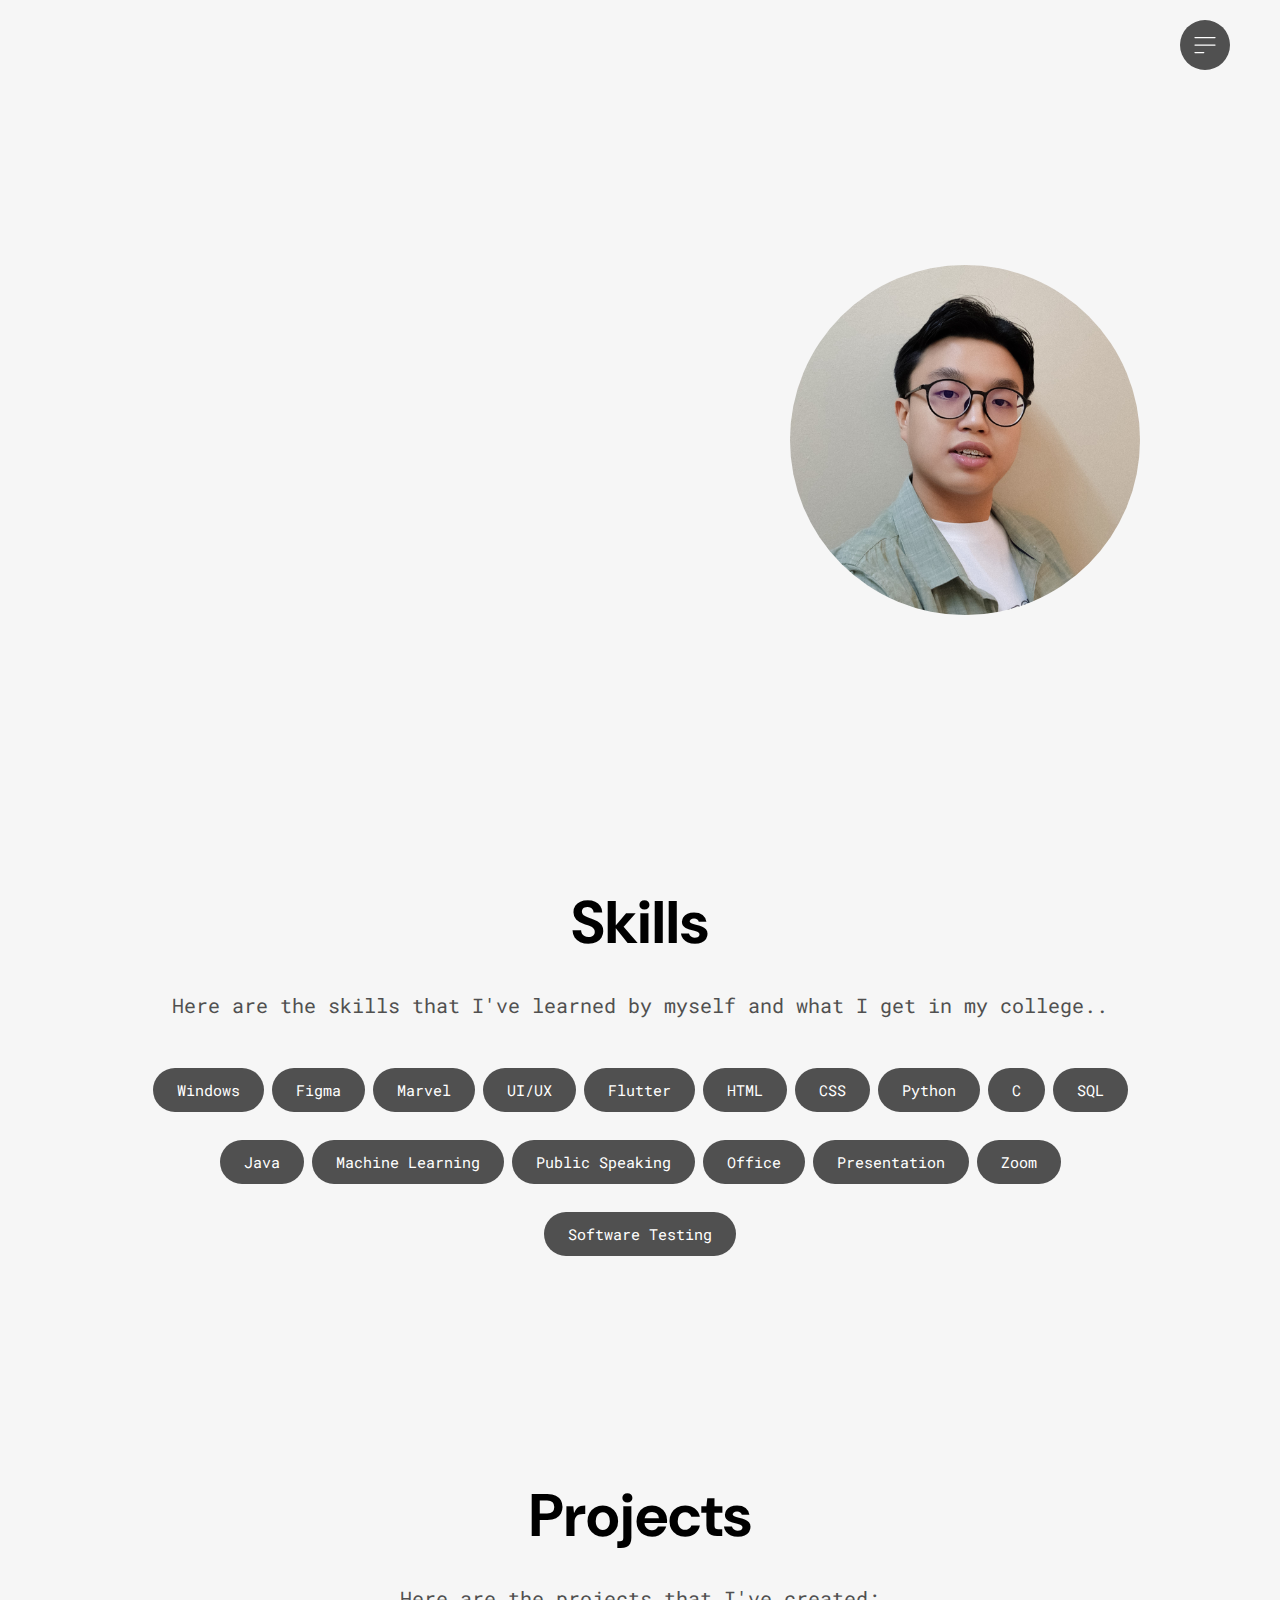
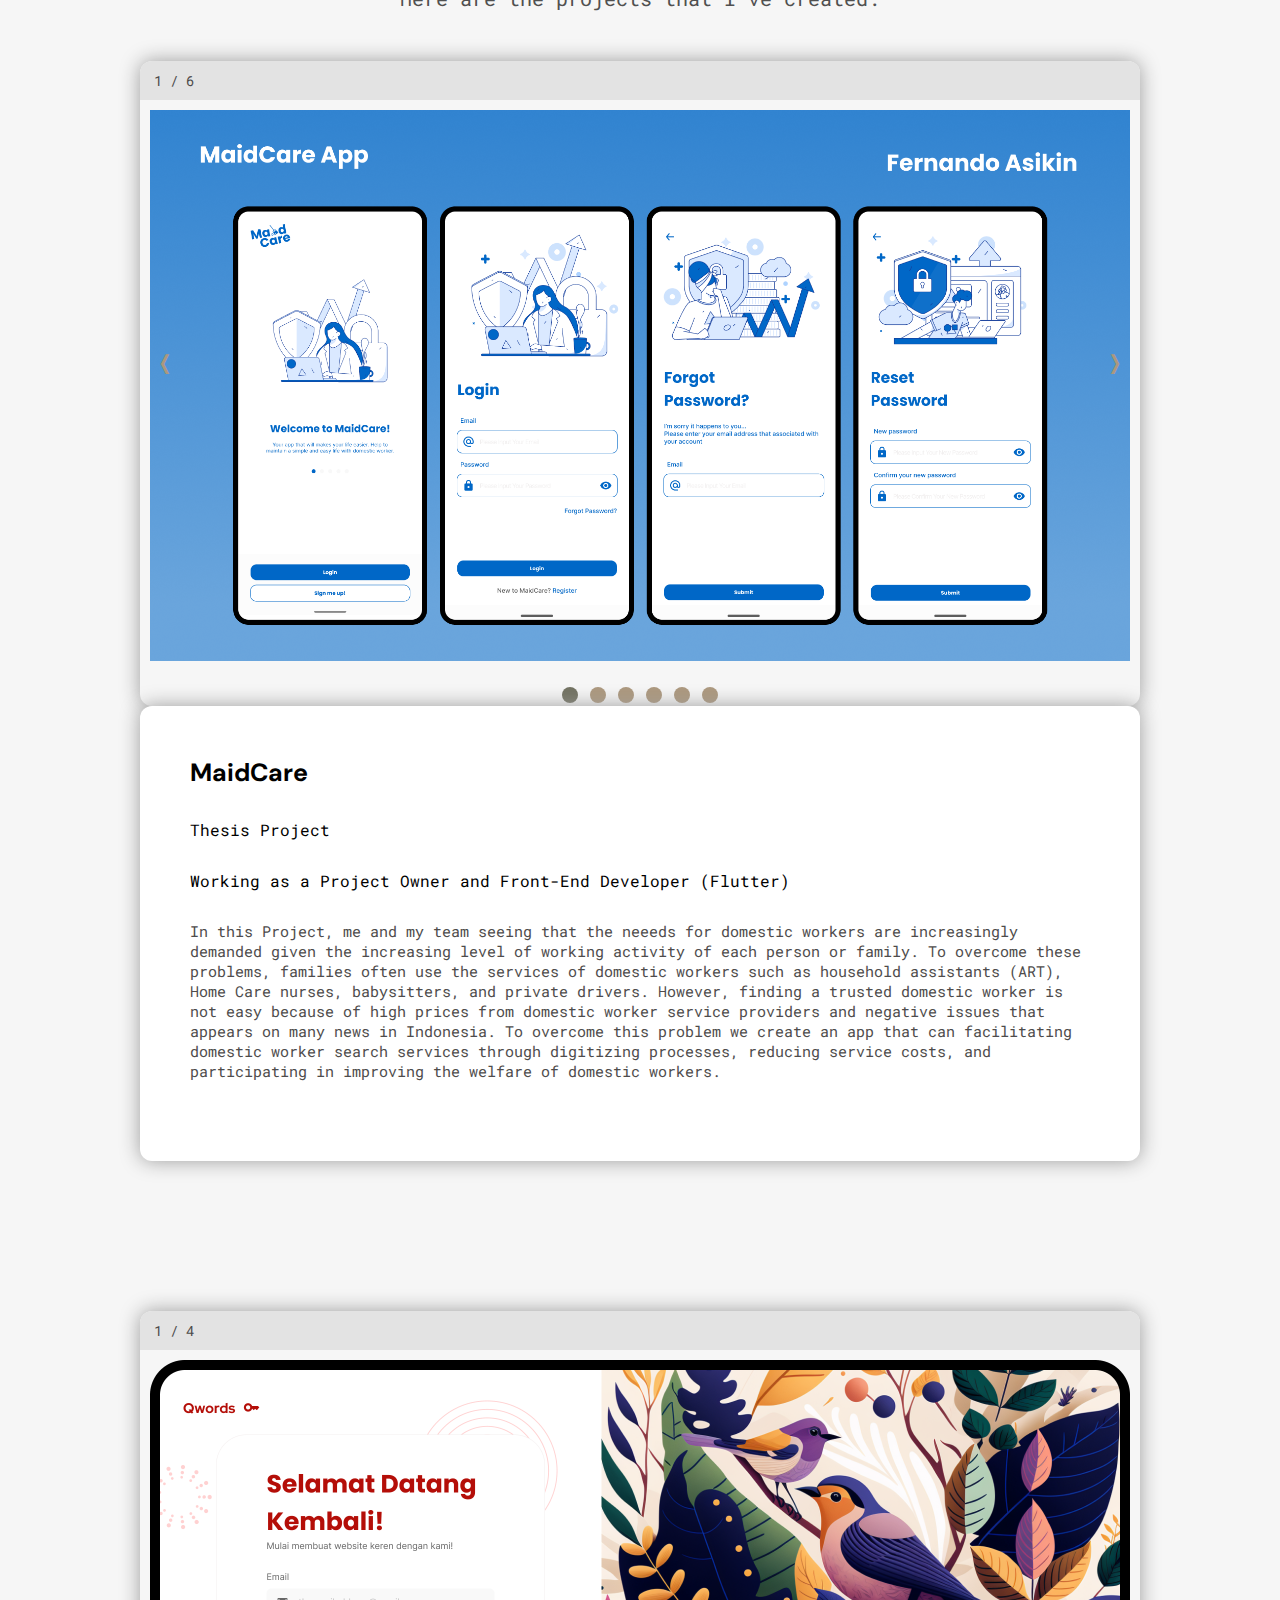
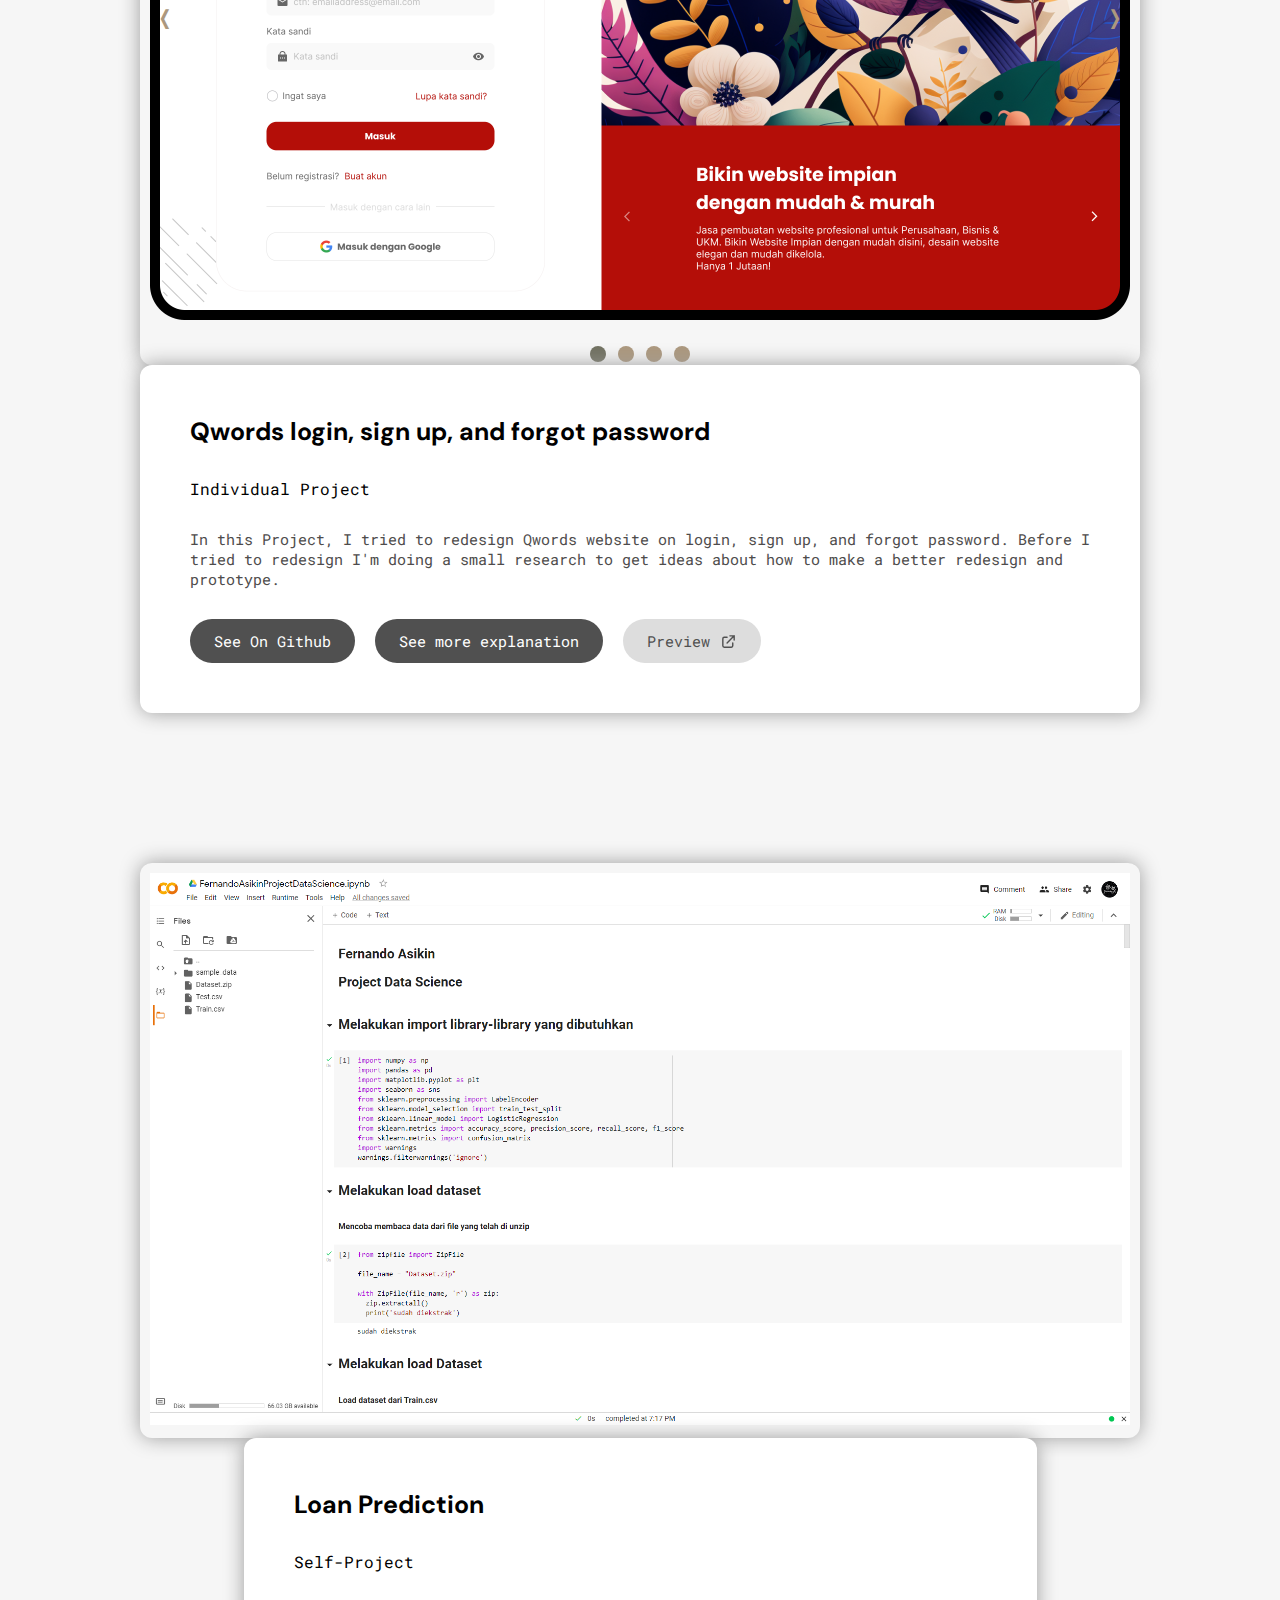
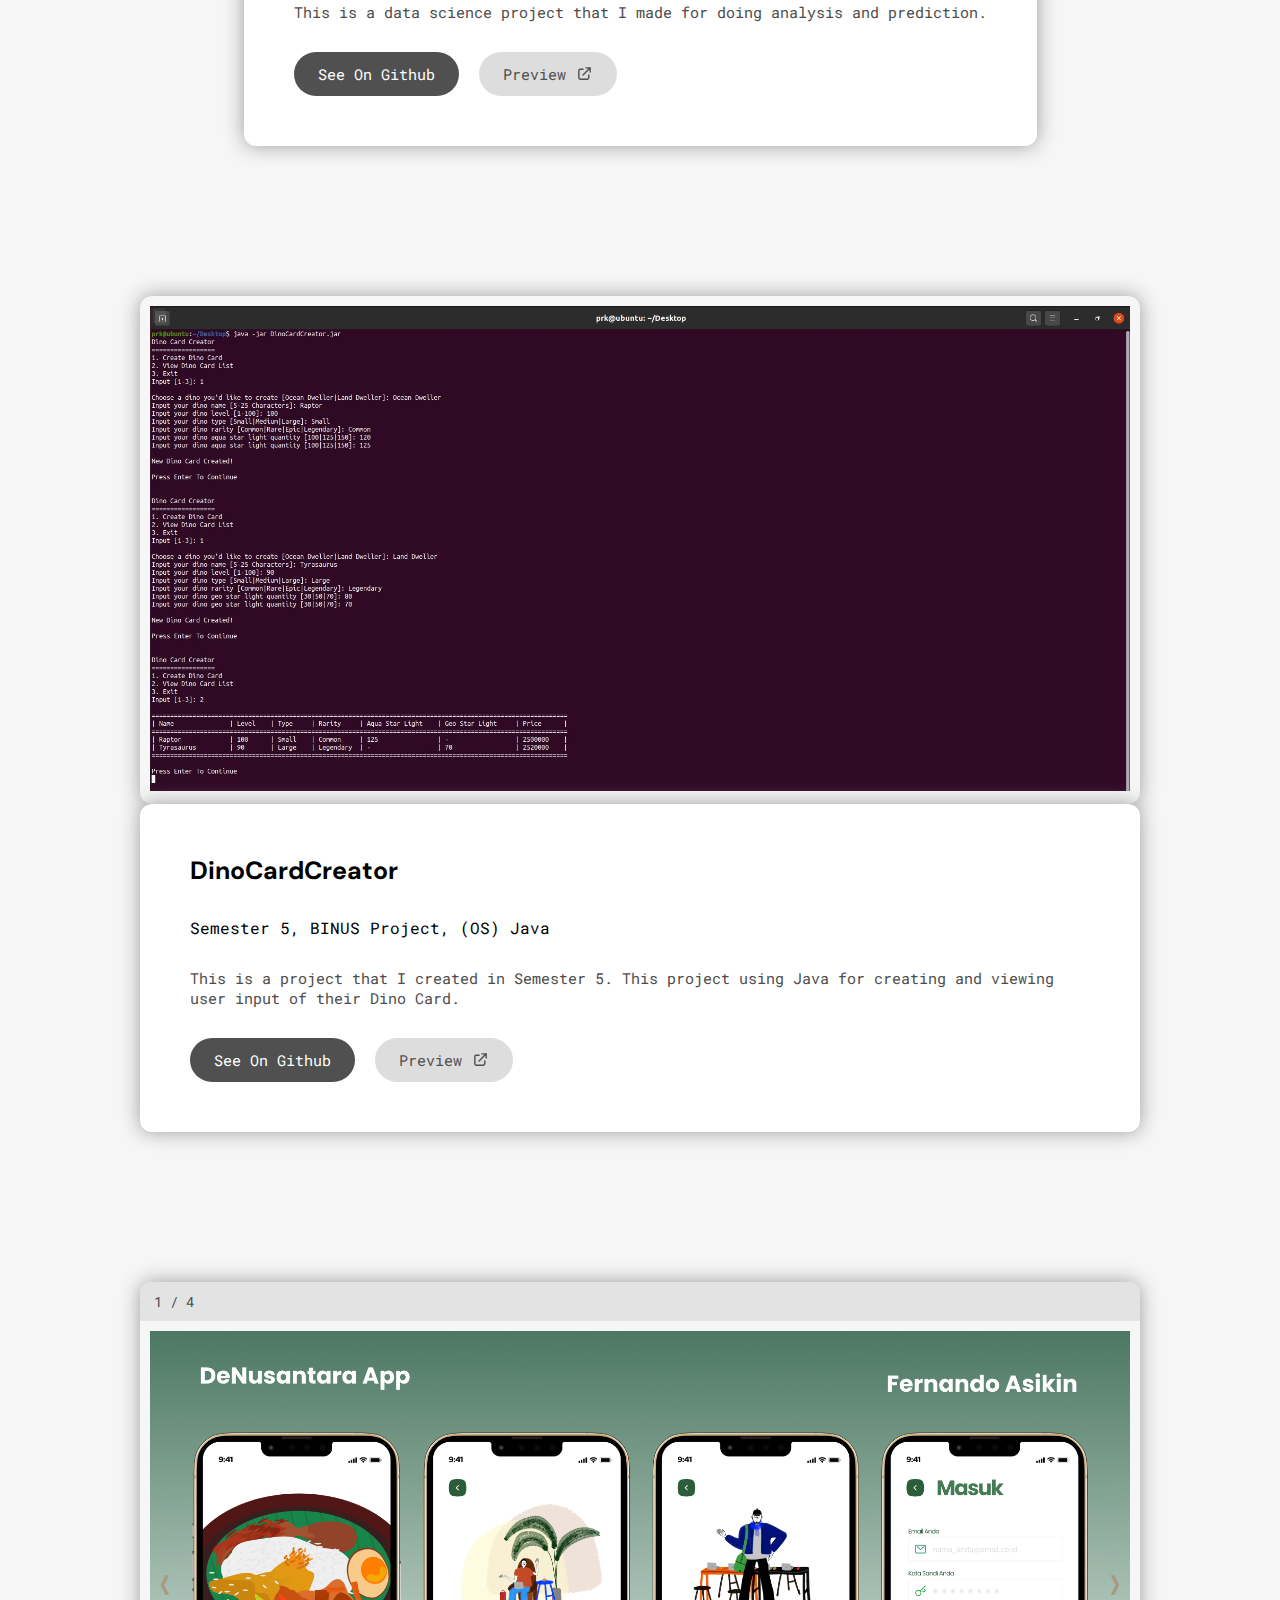
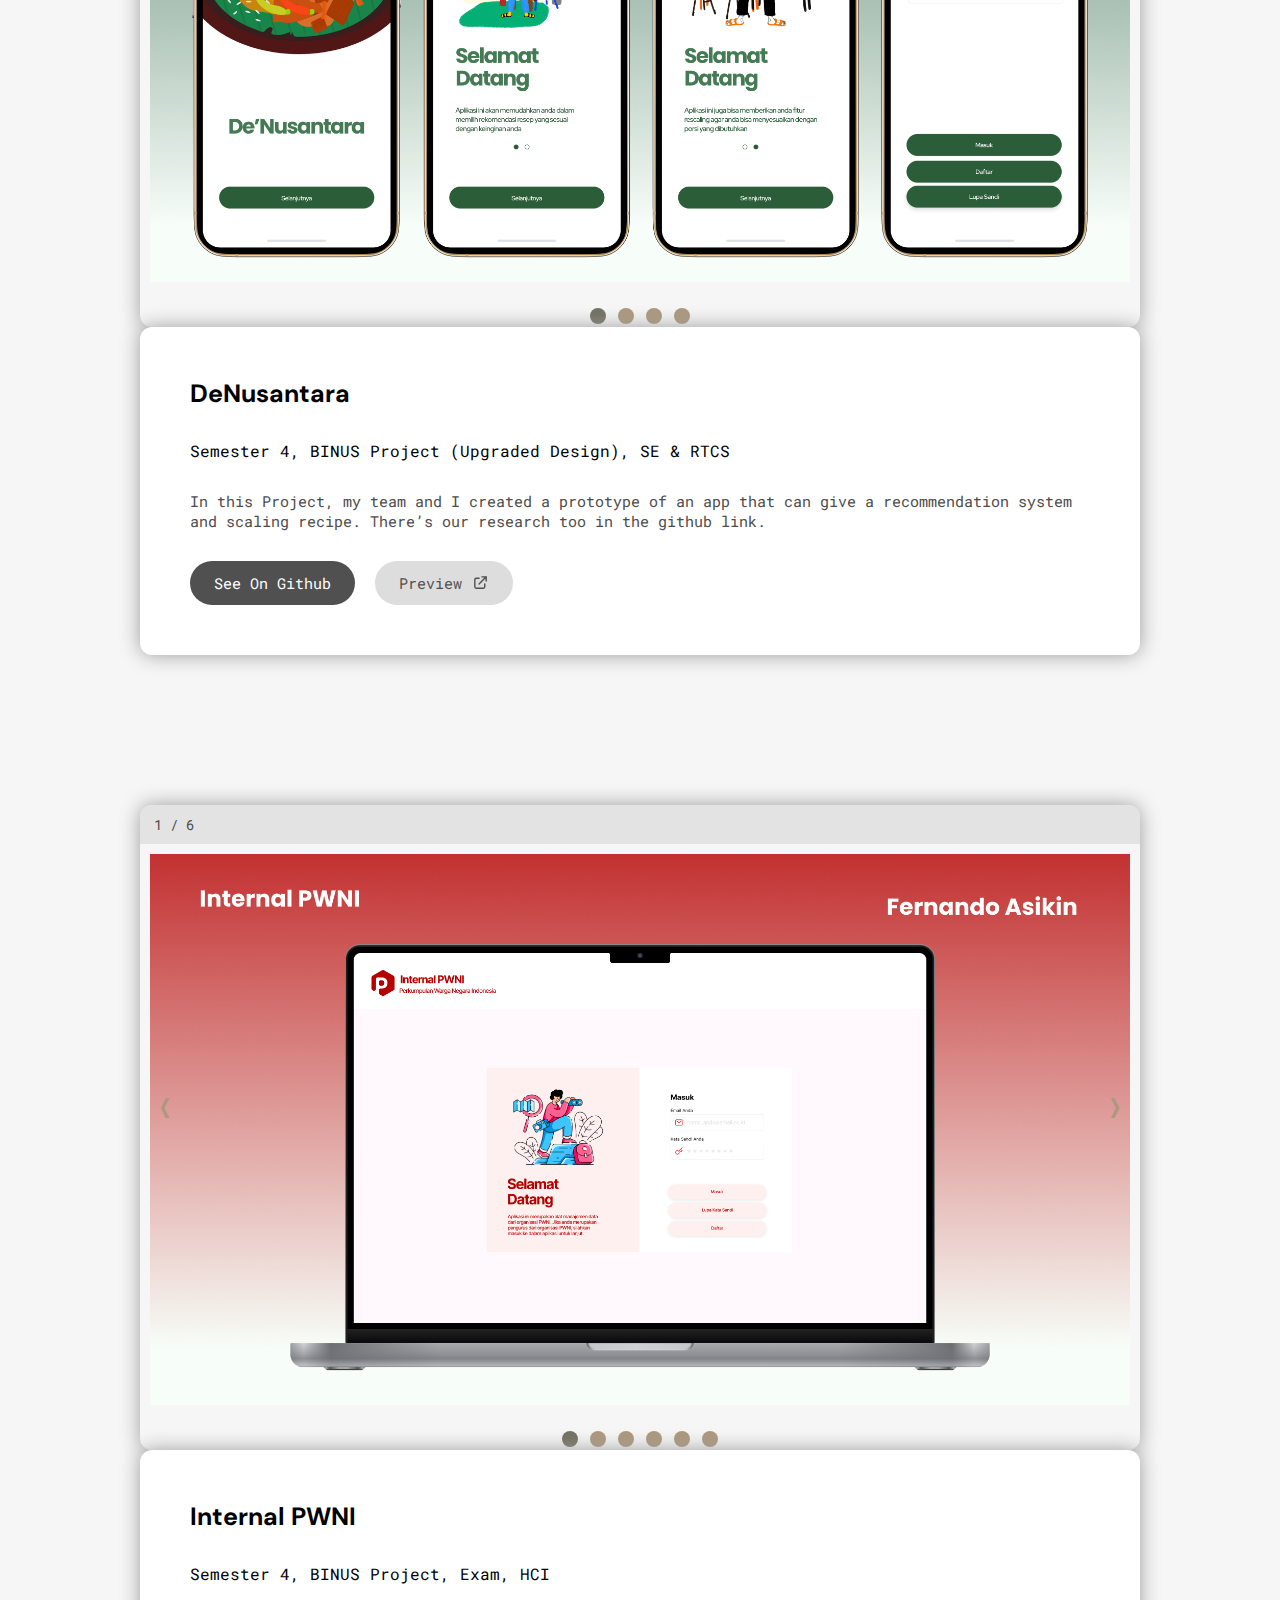
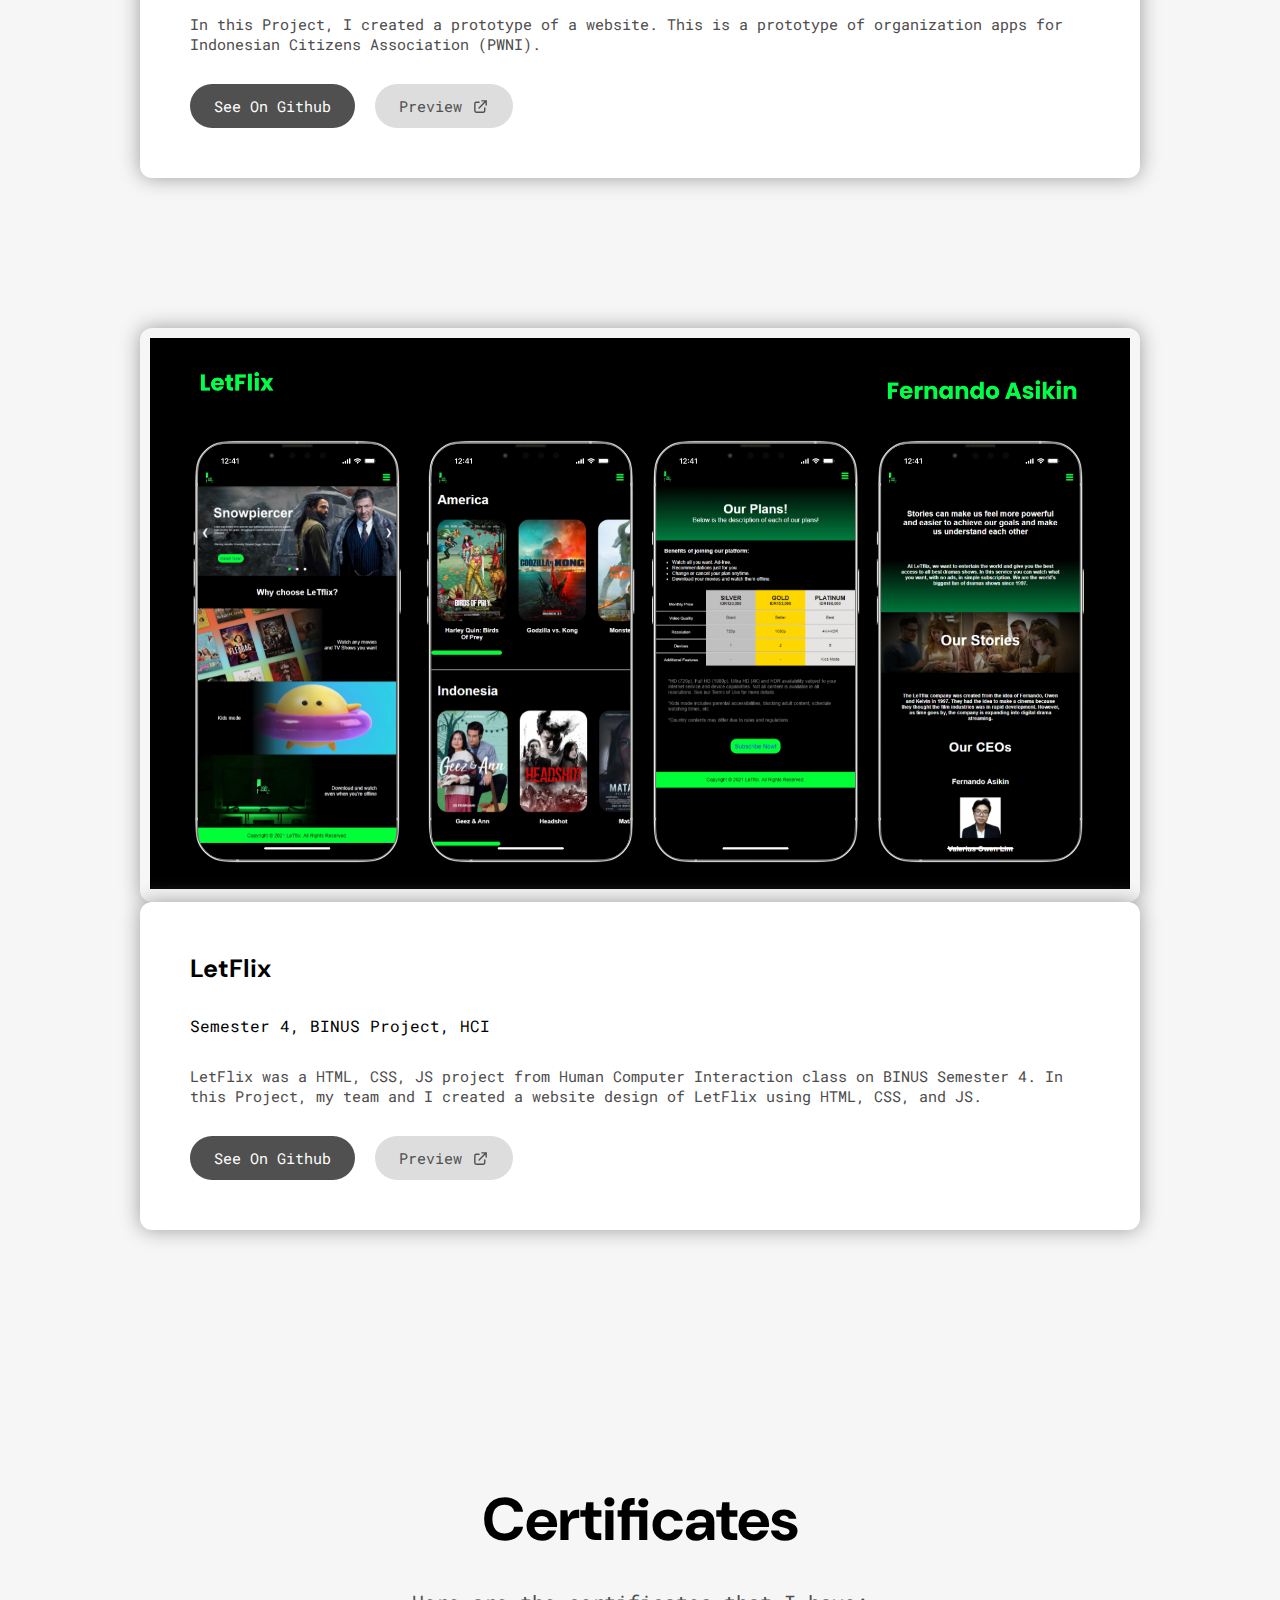
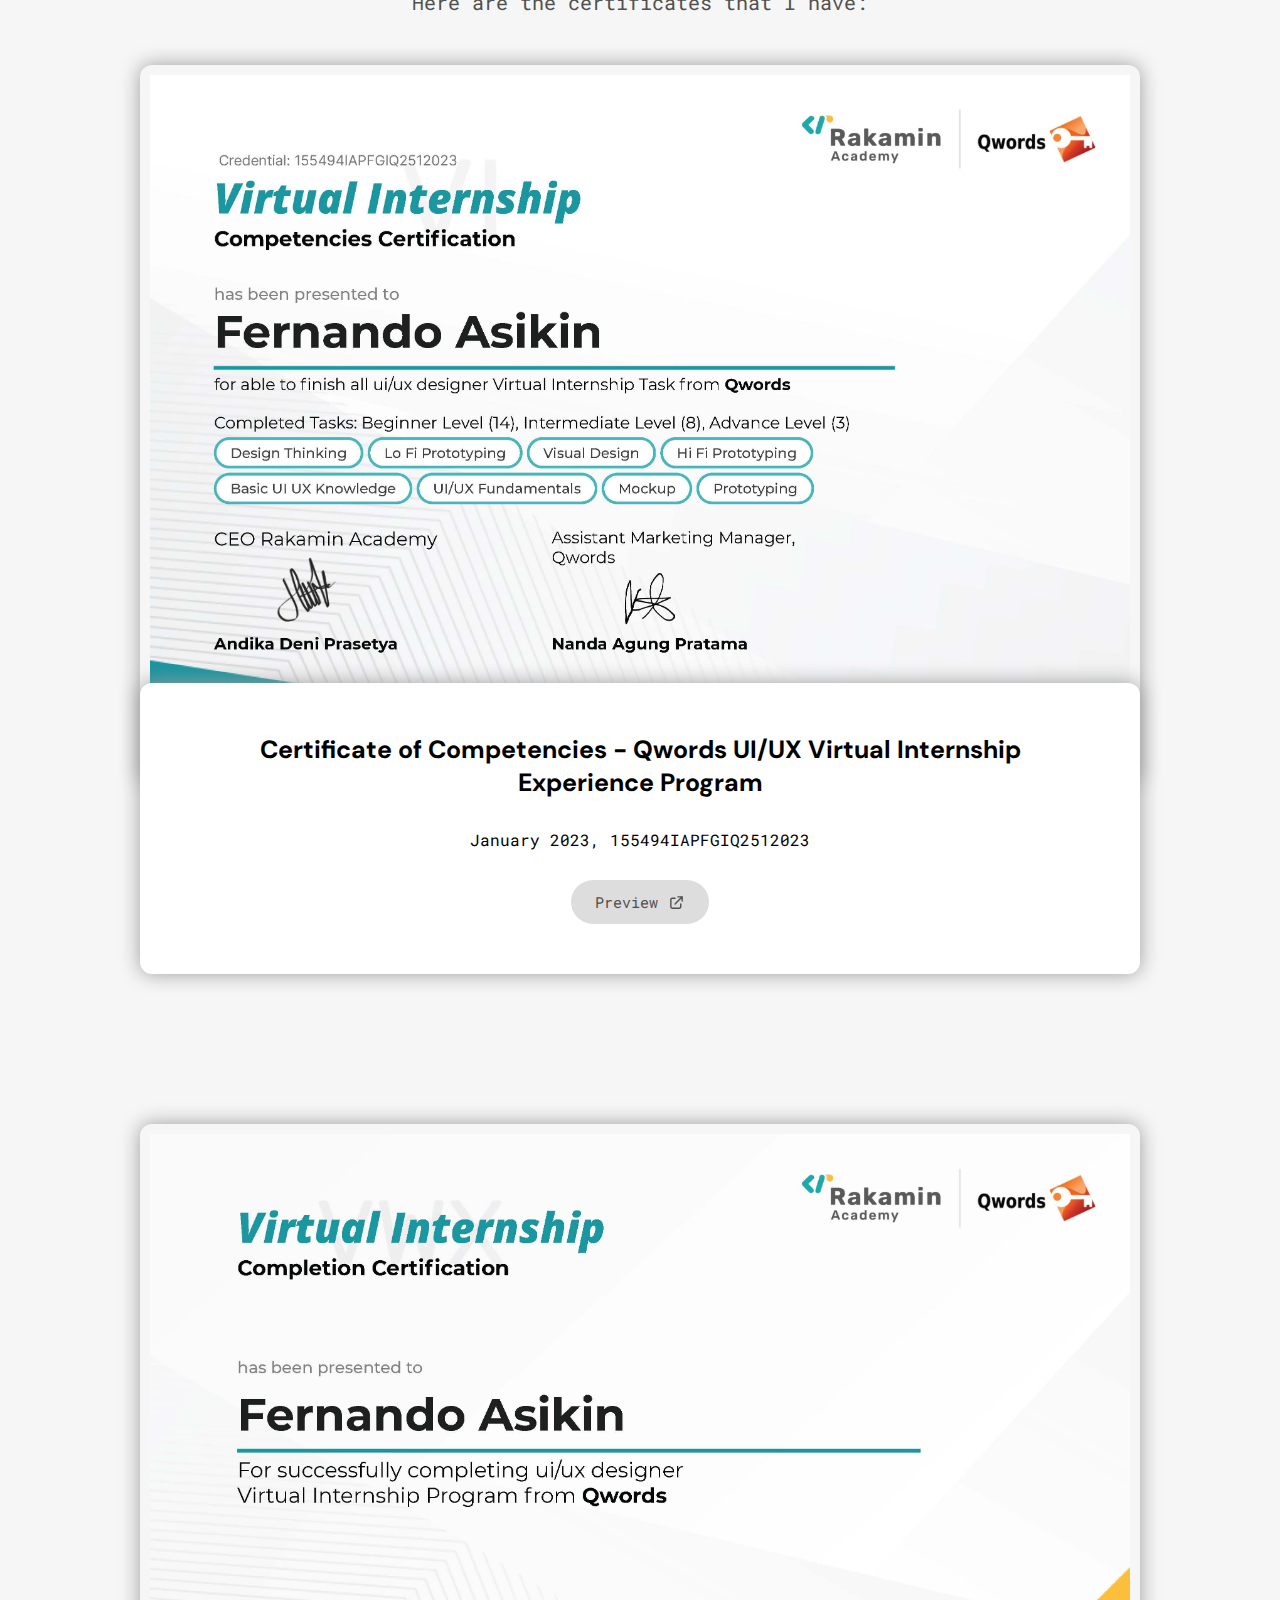
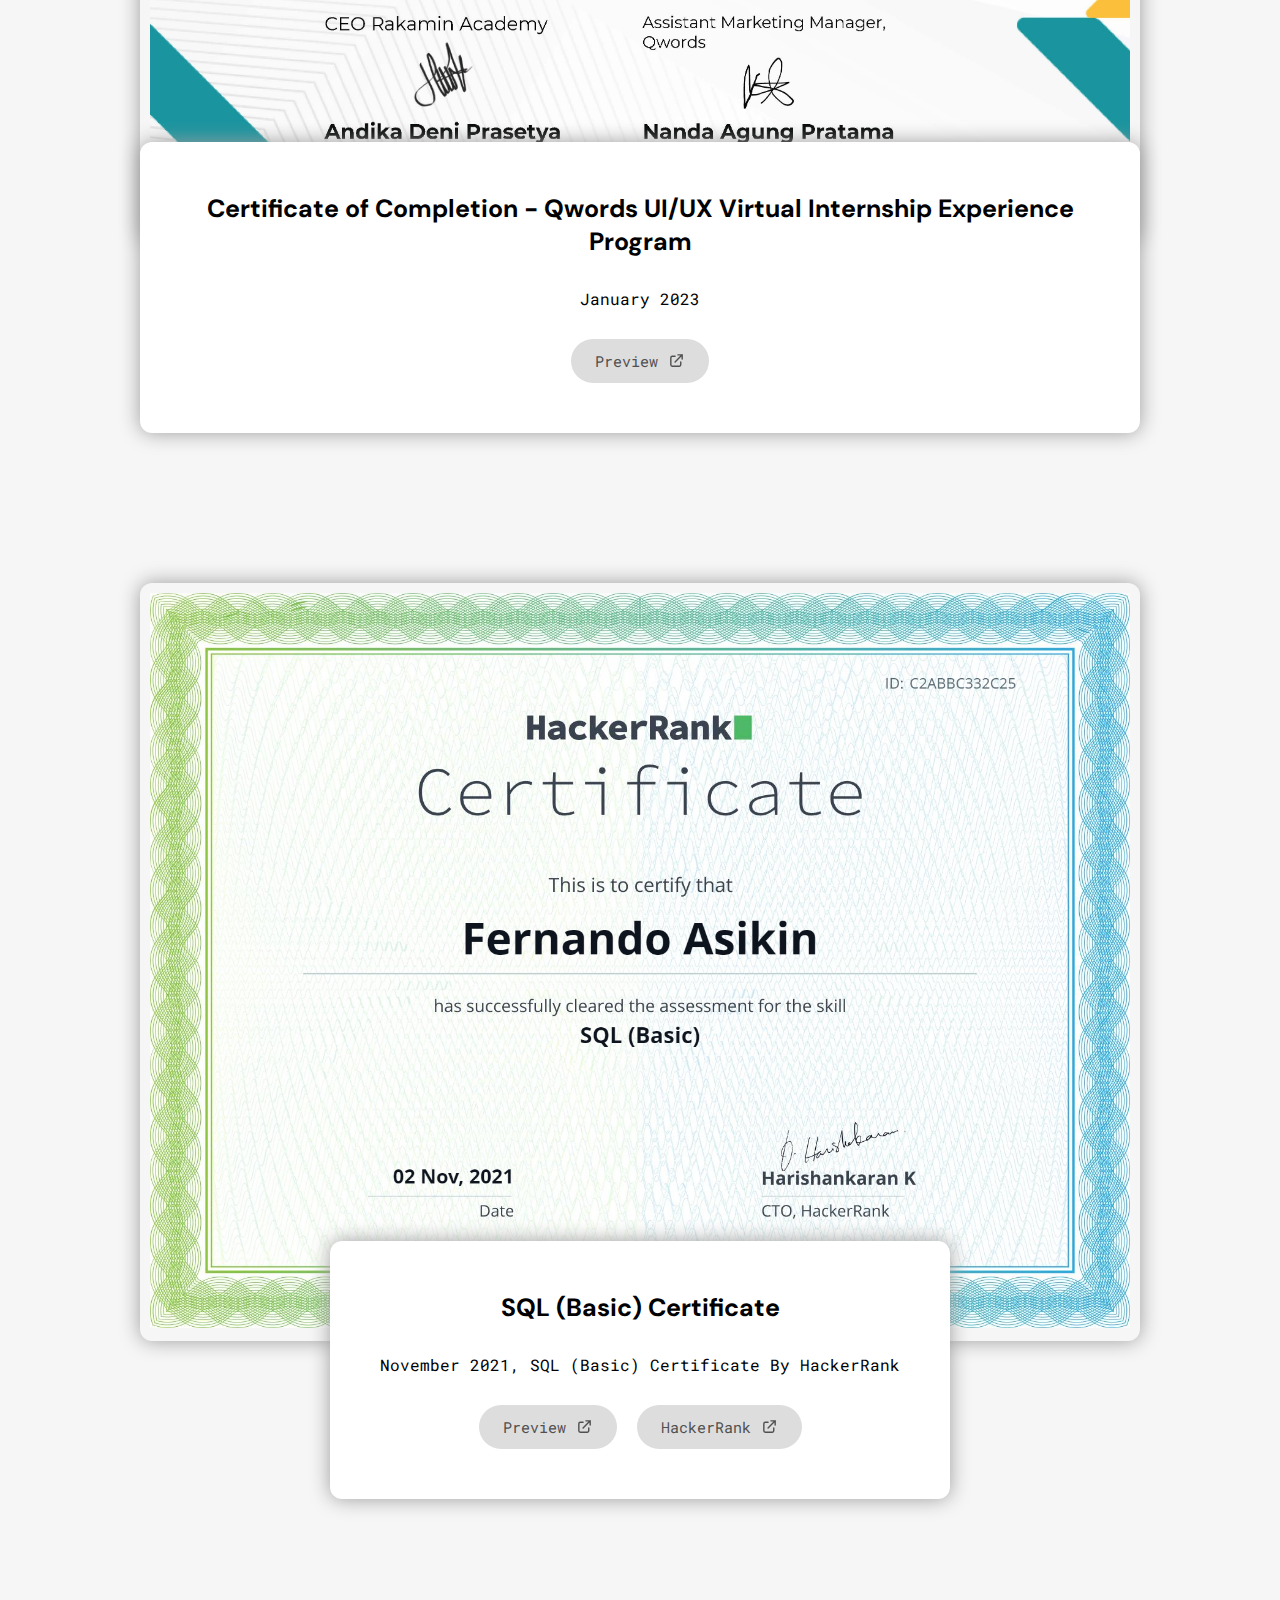
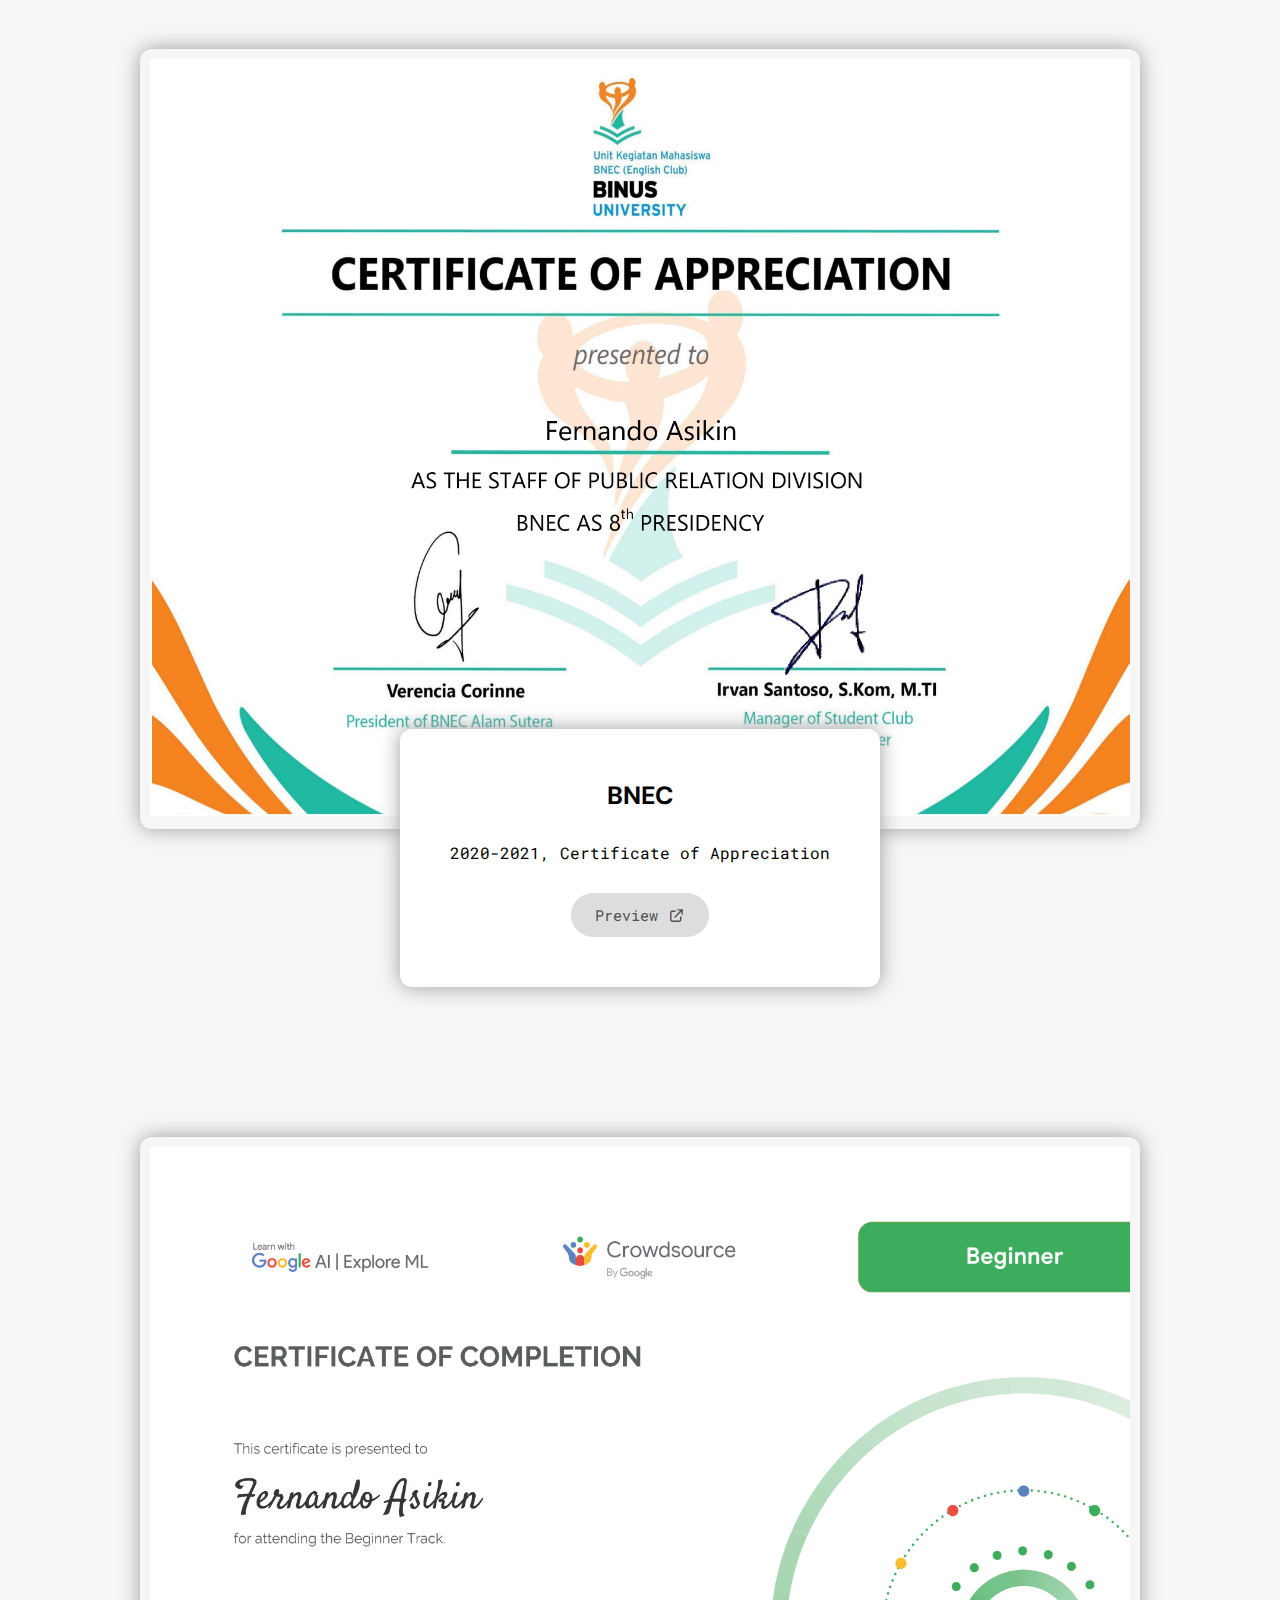
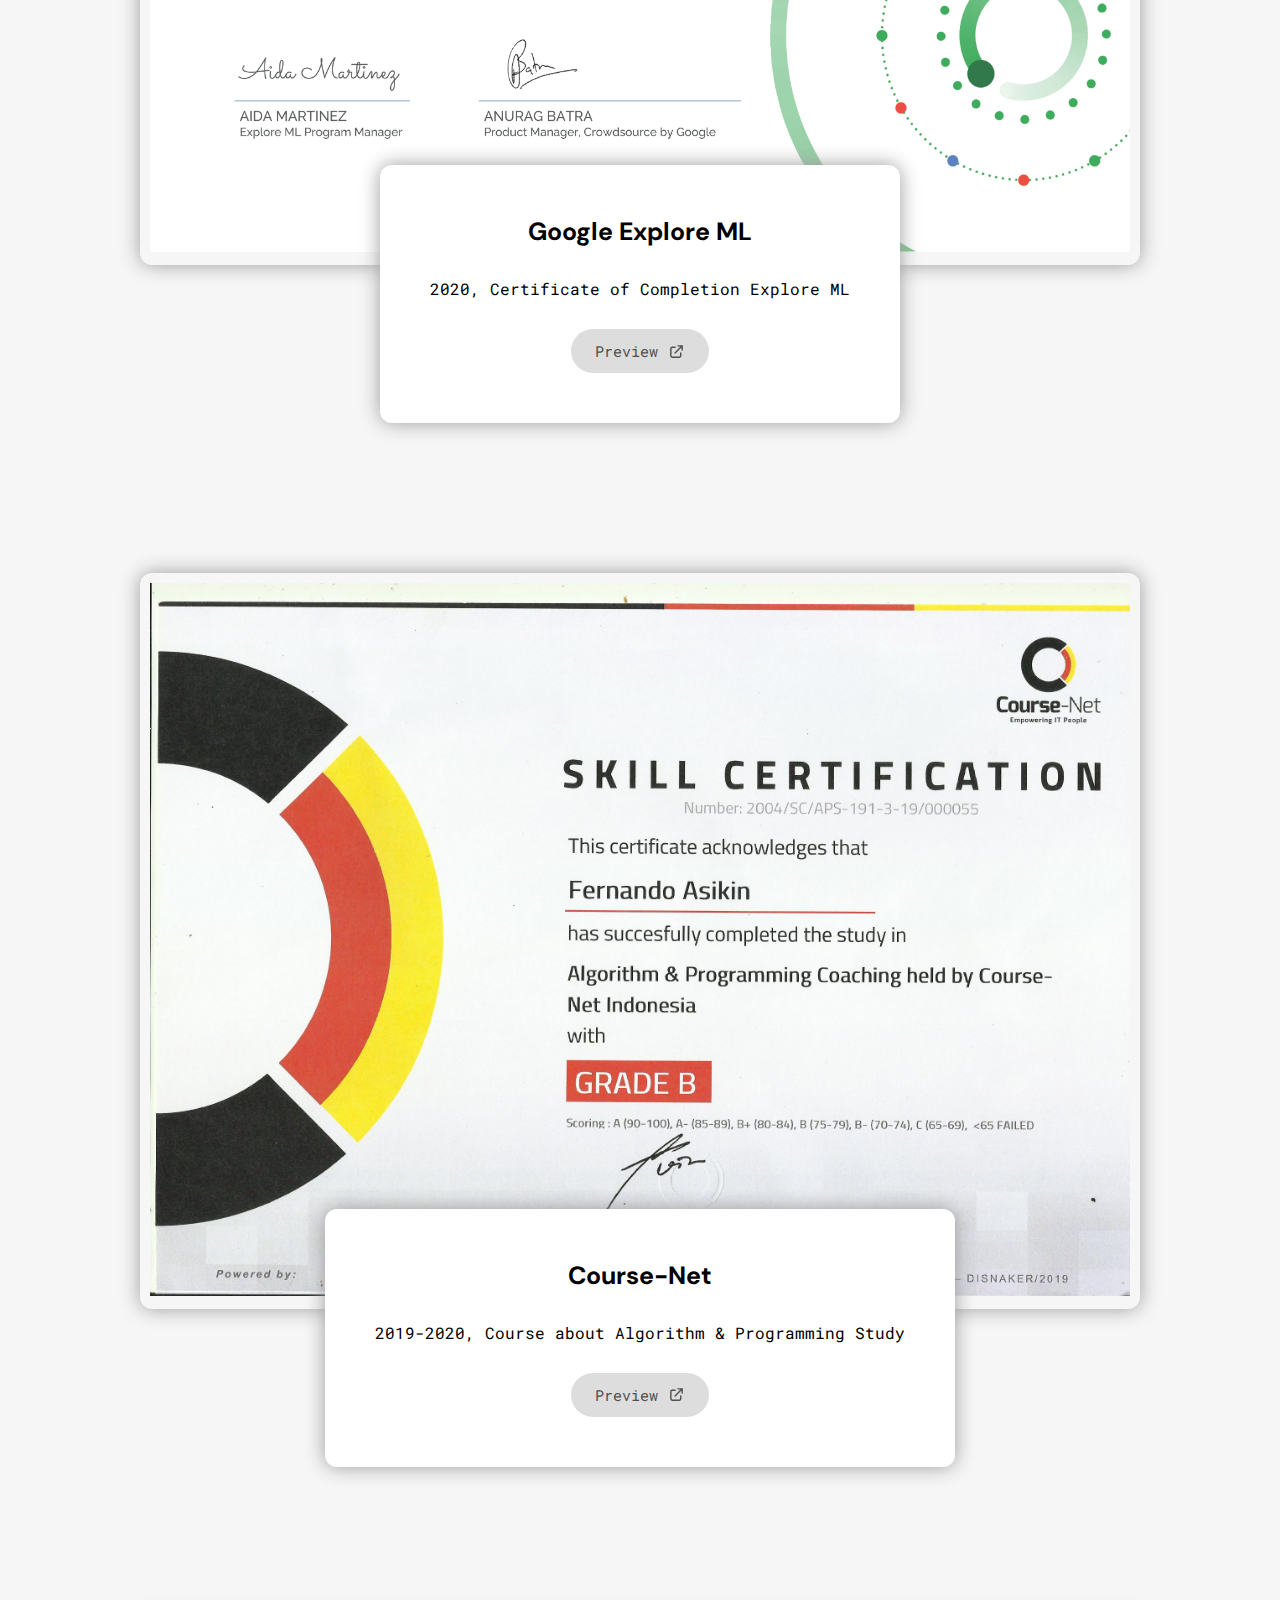
==== index.html @ 45970c59 "Updated 2023" ====
<!DOCTYPE html>
<html lang="en">
<head>
    <meta charset="UTF-8">
    <meta http-equiv="X-UA-Compatible" content="IE=edge">
    <meta name="viewport" content="width=device-width, initial-scale=1.0">
    <title>Fernando Asikin Portofolio</title>
    <link rel="icon" href="./favicon.png">
    <link rel="stylesheet" href="./style.css">
</head>
<body>
    <div class="scroll-top">
        <svg xmlns="http://www.w3.org/2000/svg" class="h-6 w-6" fill="none" viewBox="0 0 24 24" stroke="currentColor">
            <path stroke-linecap="round" stroke-linejoin="round" stroke-width="1" d="M8 7l4-4m0 0l4 4m-4-4v18" />
          </svg>
    </div>




    <!-- Making Nagivation Section -->
    <section id="nagivation">
        <div class="iconnagivation">
            <svg xmlns="http://www.w3.org/2000/svg" class="h-6 w-6" fill="none" viewBox="0 0 24 24" stroke="currentColor">
                <path stroke-linecap="round" stroke-linejoin="round" stroke-width="1" d="M4 6h16M4 12h16M4 18h7" />
              </svg> 
        </div>
    </section>

    <section id="contentnagivation">
        <div class="closebutton">
            <svg xmlns="http://www.w3.org/2000/svg" class="h-6 w-6" fill="none" viewBox="0 0 24 24" stroke="currentColor">
                <path stroke-linecap="round" stroke-linejoin="round" stroke-width="1.5" d="M6 18L18 6M6 6l12 12" />
              </svg>
        </div>
        <div class="wrapper">
            <h2 class="Sectionheading">Menu</h2>
            <ul>
                <li><a href="index.html#hero" class="">Home</a></li>
                <li><a href="index.html#skills" class="">Skills</a></li>
                <li><a href="index.html#projects" class="">Projects</a></li>
                <li><a href="index.html#certificates" class="">Certificates</a></li>
                <li><a href="index.html#experiences" class="">Experiences</a></li>
                <li><a href="index.html#footer" class="">Contact Me</a></li>
            </ul> 
        </div>
    </section>

    <!-- End Nagivation Section -->

    <!-- Making Hero Section -->
    <section id="hero">
        <div class="container">
            <div class="left">
                <h1 class="heading">
                    <div class="wrapper"><span>Hi!</span></div>
                    <div class="wrapper"><span>I'm Fernando</span></div>
                    <div class="wrapper"><span>Asikin</span></div>
                </h1>
                <h2 class="subheading">Fresh Graduate Computer Science from BINUS University</h2>
                <p class="description">I am a self motivated person and consider to be always curious about anything. Have a great interest in 
                    Product Management and UI/UX career.
                </p>
                <div class="buttons">
                    <a href="./content/CV_FernandoAsikin2023.pdf" target="blank_" class="PrimButton">Download CV</a>
                      <a href="https://github.com/fernandoasikin" target="_blank" class="PrimButton">Visit My Github</a>
                </div>

            </div>
            <div class="right">
                <img class ="img" src="Profile.jpg" alt="Fernando Asikin">
            </div>
        </div>
    </section>

    <!-- End Hero Section -->

    <!-- Making Skills Section -->
    <section id="skills">
        <div class="container">
            <h1 class="Sectionheading">
                <div class="wrapper">Skills</div>
            </h1>
            <p class = "skillsdescription">Here are the skills that I've learned by myself and what I get in my college..</p>
            <div class="containerskills">
                <div class="skill">Windows</div>
                <div class="skill">Figma</div>
                <div class="skill">Marvel</div>
                <div class="skill">UI/UX</div>
                <div class="skill">Flutter</div>
                <div class="skill">HTML</div>
                <div class="skill">CSS</div>
                <div class="skill">Python</div>
                <div class="skill">C</div>
                <div class="skill">SQL</div>
                <div class="skill">Java</div>
                <div class="skill">Machine Learning</div>
                <div class="skill">Public Speaking</div>
                <div class="skill">Office</div>
                <div class="skill">Presentation</div>
                <div class="skill">Zoom</div>
                <div class="skill">Software Testing</div>
            </div>
        </div>
    </section>
    <!-- End Skills Sections -->

    <!-- Making Projects Section -->
    <section id="projects">
        <div class="container">
           <h1 class="Sectionheading">
            <div class="wrapper">Projects</div>
           </h1>
            <p class = "projectsdescription">Here are the projects that I've created:</p>

            <div class="all-items">

                <div class="item">
                    <div class="left">
                        <div class="image">
                            <!-- Slideshow container -->
                            <div class="slideshow-container5 fade5">

                                <!-- Full images with numbers and message Info -->
                                <div class="Containers5">
                                    <div class="MessageInfo5">1 / 6</div>
                                    <img src="./images/Project5.1.png" style="width:100%">
                                </div>
                            
                                <div class="Containers5">
                                    <div class="MessageInfo5">2 / 6</div>
                                    <img src="./images/Project5.2.png" style="width:100%">
                                </div>
                            
                                <div class="Containers5">
                                    <div class="MessageInfo5">3 / 6</div>
                                    <img src="./images/Project5.3.png" style="width:100%">
                                </div>

                                <div class="Containers5">
                                    <div class="MessageInfo5">4 / 6</div>
                                    <img src="./images/Project5.4.png" style="width:100%">
                                </div>

                                <div class="Containers5">
                                    <div class="MessageInfo5">5 / 6</div>
                                    <img src="./images/Project5.5.png" style="width:100%">
                                </div>

                                <div class="Containers5">
                                    <div class="MessageInfo5">6 / 6</div>
                                    <img src="./images/Project5.6.png" style="width:100%">
                                </div>
                        
                            
                                <!-- Back and forward buttons -->
                                <a class="Back5" onclick="plusSlides5(-1)">&#10092;</a>
                                <a class="forward5" onclick="plusSlides5(1)">&#10093;</a>
                            </div>
                            <br>
                            
                            <!-- The circles/dots -->
                            <div style="text-align:center">
                                <span class="dots5" onclick="currentSlide5(1)"></span>
                                <span class="dots5" onclick="currentSlide5(2)"></span>
                                <span class="dots5" onclick="currentSlide5(3)"></span>
                                <span class="dots5" onclick="currentSlide5(4)"></span>
                                <span class="dots5" onclick="currentSlide5(5)"></span>
                                <span class="dots5" onclick="currentSlide5(6)"></span>
                            </div> 
                        </div>
                    </div>
                    <div class="right">
                        <h2 class="project-title">
                            MaidCare
                        </h2>
                        <p class="project-subtitle">
                            Thesis Project
                        </p>
                        <p class="project-subtitle"> 
                            Working as a Project Owner and Front-End Developer (Flutter)
                        </p>
                        <p class="project-description">
                            In this Project, me and my team seeing that the neeeds for domestic workers are increasingly demanded given the increasing level of working activity of each person or family. To overcome these problems, families often use the services of domestic workers such as household assistants (ART), Home Care nurses, babysitters, and private drivers. However, finding a trusted domestic worker is not easy because of high prices from domestic worker service providers and negative issues that appears on many news in Indonesia.
                            To overcome this problem we create an app that can facilitating domestic worker search services through digitizing processes, reducing service costs, and participating in improving the welfare of domestic workers.
                        </p>
                    </div>
                </div>

                <div class="item">
                    <div class="left">
                        <div class="image">
                            <!-- Slideshow container -->
                            <div class="slideshow-container4 fade4">

                                <!-- Full images with numbers and message Info -->
                                <div class="Containers4">
                                    <div class="MessageInfo4">1 / 4</div>
                                    <img src="./images/Project4.1.png" style="width:100%">
                                </div>
                            
                                <div class="Containers4">
                                    <div class="MessageInfo4">2 / 4</div>
                                    <img src="./images/Project4.2.png" style="width:100%">
                                </div>
                            
                                <div class="Containers4">
                                    <div class="MessageInfo4">3 / 4</div>
                                    <img src="./images/Project4.3.png" style="width:100%">
                                </div>

                                <div class="Containers4">
                                    <div class="MessageInfo4">4 / 4</div>
                                    <img src="./images/Project4.4.png" style="width:100%">
                                </div>
                        
                            
                                <!-- Back and forward buttons -->
                                <a class="Back4" onclick="plusSlides4(-1)">&#10092;</a>
                                <a class="forward4" onclick="plusSlides4(1)">&#10093;</a>
                            </div>
                            <br>
                            
                            <!-- The circles/dots -->
                            <div style="text-align:center">
                                <span class="dots4" onclick="currentSlide4(1)"></span>
                                <span class="dots4" onclick="currentSlide4(2)"></span>
                                <span class="dots4" onclick="currentSlide4(3)"></span>
                                <span class="dots4" onclick="currentSlide4(4)"></span>
                            </div> 
                        </div>
                    </div>
                    <div class="right">
                        <h2 class="project-title">
                            Qwords login, sign up, and forgot password
                        </h2>
                        <p class="project-subtitle">
                            Individual Project
                        </p>
                        <p class="project-description">
                            In this Project, I tried to redesign Qwords website on login, sign up, and forgot password. Before I tried to redesign I'm doing a small research to get ideas about how to make a better redesign and prototype.
                        </p>
                        <div class="buttons">
                            <a href="https://github.com/fernandoasikin/QwordsRedesign" target="_blank" class="PrimButton">See On Github</a>
                            <a href="https://www.canva.com/design/DAFYlkXLHQQ/39IO_zKhPdA09bONPsnSsQ/view?utm_content=DAFYlkXLHQQ&utm_campaign=designshare&utm_medium=link&utm_source=publishsharelink" target="_blank" class="PrimButton">See more explanation</a>
                            <a href="https://www.figma.com/proto/Zo3HfP7A7UpXviCtrjRnMU/Mockup-Task-5_Fernando-Asikin?page-id=0%3A1&node-id=17%3A17&starting-point-node-id=17%3A17&scaling=min-zoom&show-proto-sidebar=1" target="_blank" class="PrimButtonOutline external"><span>Preview</span><svg xmlns="http://www.w3.org/2000/svg" class="h-6 w-6" fill="none" viewBox="0 0 24 24" stroke="currentColor">
                                <path stroke-linecap="round" stroke-linejoin="round" stroke-width="2" d="M10 6H6a2 2 0 00-2 2v10a2 2 0 002 2h10a2 2 0 002-2v-4M14 4h6m0 0v6m0-6L10 14" />
                              </svg></a>
                        </div>
                    </div>
                </div>

                <div class="item">
                    <div class="left">
                        <div class="image">
                            <img src="./images/LoanPrediction.png" alt="LoanPrediction" class="">
                        </div>
                    </div>
                    <div class="right">
                        <h2 class="project-title">
                            Loan Prediction
                        </h2>
                        <p class="project-subtitle">
                            Self-Project
                        </p>
                        <p class="project-description">
                            This is a data science project that I made for doing analysis and prediction.
                        </p>
                        <div class="buttons">
                            <a href="https://github.com/fernandoasikin/LoanPrediction" target="_blank" class="PrimButton">See On Github</a>
                            <a href="./images/LoanPrediction.png" target="_blank" class="PrimButtonOutline external"><span>Preview</span><svg xmlns="http://www.w3.org/2000/svg" class="h-6 w-6" fill="none" viewBox="0 0 24 24" stroke="currentColor">
                                <path stroke-linecap="round" stroke-linejoin="round" stroke-width="2" d="M10 6H6a2 2 0 00-2 2v10a2 2 0 002 2h10a2 2 0 002-2v-4M14 4h6m0 0v6m0-6L10 14" />
                              </svg></a>
                        </div>
                    </div>
                </div>
                
                <div class="item">
                    <div class="left">
                        <div class="image">
                            <img src="./images/DinoCardCreator.jpg" alt="DinoCardCreator" class="">
                        </div>
                    </div>
                    <div class="right">
                        <h2 class="project-title">
                            DinoCardCreator
                        </h2>
                        <p class="project-subtitle">
                            Semester 5, BINUS Project, (OS) Java
                        </p>
                        <p class="project-description">
                            This is a project that I created in Semester 5. This project using Java for creating and viewing user input of their Dino Card.
                        </p>
                        <div class="buttons">
                            <a href="https://github.com/fernandoasikin/DinoCardCreator" target="_blank" class="PrimButton">See On Github</a>
                            <a href="./images/DinoCardCreator.jpg" target="_blank" class="PrimButtonOutline external"><span>Preview</span><svg xmlns="http://www.w3.org/2000/svg" class="h-6 w-6" fill="none" viewBox="0 0 24 24" stroke="currentColor">
                                <path stroke-linecap="round" stroke-linejoin="round" stroke-width="2" d="M10 6H6a2 2 0 00-2 2v10a2 2 0 002 2h10a2 2 0 002-2v-4M14 4h6m0 0v6m0-6L10 14" />
                              </svg></a>
                        </div>
                    </div>
                </div>


                <div class="item">
                    <div class="left">
                        <div class="image">
                            <!-- Slideshow container -->
                            <div class="slideshow-container3 fade3">

                                <!-- Full images with numbers and message Info -->
                                <div class="Containers3">
                                    <div class="MessageInfo3">1 / 4</div>
                                    <img src="./images/Project3.1.png" style="width:100%">
                                </div>
                            
                                <div class="Containers3">
                                    <div class="MessageInfo3">2 / 4</div>
                                    <img src="./images/Project3.2.png" style="width:100%">
                                </div>
                            
                                <div class="Containers3">
                                    <div class="MessageInfo3">3 / 4</div>
                                    <img src="./images/Project3.3.png" style="width:100%">
                                </div>

                                <div class="Containers3">
                                    <div class="MessageInfo3">4 / 4</div>
                                    <img src="./images/Project3.4.png" style="width:100%">
                                </div>
                        
                            
                                <!-- Back and forward buttons -->
                                <a class="Back3" onclick="plusSlides3(-1)">&#10092;</a>
                                <a class="forward3" onclick="plusSlides3(1)">&#10093;</a>
                            </div>
                            <br>
                            
                            <!-- The circles/dots -->
                            <div style="text-align:center">
                                <span class="dots3" onclick="currentSlide3(1)"></span>
                                <span class="dots3" onclick="currentSlide3(2)"></span>
                                <span class="dots3" onclick="currentSlide3(3)"></span>
                                <span class="dots3" onclick="currentSlide3(4)"></span>
                            </div> 
                        </div>
                    </div>
                    <div class="right">
                        <h2 class="project-title">
                            DeNusantara
                        </h2>
                        <p class="project-subtitle">
                            Semester 4, BINUS Project (Upgraded Design), SE & RTCS
                        </p>
                        <p class="project-description">
                            In this Project, my team and I created a prototype of an app that can give a recommendation system and scaling recipe. There’s our research too in the github link.
                        </p>
                        <div class="buttons">
                            <a href="https://github.com/fernandoasikin/DeNusantara" target="_blank" class="PrimButton">See On Github</a>
                            <a href="https://www.figma.com/proto/pUwRD8LMzokbVq9oerKUcP/DeNusantara-Redesign?node-id=2%3A2231&scaling=scale-down&page-id=0%3A1&starting-point-node-id=2%3A2231" target="_blank" class="PrimButtonOutline external"><span>Preview</span><svg xmlns="http://www.w3.org/2000/svg" class="h-6 w-6" fill="none" viewBox="0 0 24 24" stroke="currentColor">
                                <path stroke-linecap="round" stroke-linejoin="round" stroke-width="2" d="M10 6H6a2 2 0 00-2 2v10a2 2 0 002 2h10a2 2 0 002-2v-4M14 4h6m0 0v6m0-6L10 14" />
                              </svg></a>
                        </div>
                    </div>
                </div>

                <div class="item">
                    <div class="left">
                        <div class="image">
                            <!-- Slideshow container -->
                            <div class="slideshow-container2 fade2">

                                <!-- Full images with numbers and message Info -->
                                <div class="Containers2">
                                    <div class="MessageInfo2">1 / 6</div>
                                    <img src="./images/Project2.1.png" style="width:100%">
                                </div>
                            
                                <div class="Containers2">
                                    <div class="MessageInfo2">2 / 6</div>
                                    <img src="./images/Project2.2.png" style="width:100%">
                                </div>

                                <div class="Containers2">
                                    <div class="MessageInfo2">3 / 6</div>
                                    <img src="./images/Project2.3.png" style="width:100%">
                                </div>

                                <div class="Containers2">
                                    <div class="MessageInfo2">4 / 6</div>
                                    <img src="./images/Project2.4.png" style="width:100%">
                                </div>

                                <div class="Containers2">
                                    <div class="MessageInfo2">5 / 6</div>
                                    <img src="./images/Project2.5.png" style="width:100%">
                                </div>

                                <div class="Containers2">
                                    <div class="MessageInfo2">6 / 6</div>
                                    <img src="./images/Project2.6.png" style="width:100%">
                                </div>
                            
                        
                            
                                <!-- Back and forward buttons -->
                                <a class="Back2" onclick="plusSlides2(-1)">&#10092;</a>
                                <a class="forward2" onclick="plusSlides2(1)">&#10093;</a>
                            </div>
                            <br>
                            
                            <!-- The circles/dots -->
                            <div style="text-align:center">
                                <span class="dots2" onclick="currentSlide2(1)"></span>
                                <span class="dots2" onclick="currentSlide2(2)"></span>
                                <span class="dots2" onclick="currentSlide2(3)"></span>
                                <span class="dots2" onclick="currentSlide2(4)"></span>
                                <span class="dots2" onclick="currentSlide2(5)"></span>
                                <span class="dots2" onclick="currentSlide2(6)"></span>
                            </div> 
                        </div>
                    </div>
                    <div class="right">
                        <h2 class="project-title">
                            Internal PWNI
                        </h2>
                        <p class="project-subtitle">
                            Semester 4, BINUS Project, Exam, HCI
                        </p>
                        <p class="project-description">
                            In this Project, I created a prototype of a website. This is a prototype of organization apps for Indonesian Citizens Association (PWNI).
                        </p>
                        <div class="buttons">
                            <a href="https://github.com/fernandoasikin/Internal_PWNI" target="_blank" class="PrimButton">See On Github</a>
                            <a href="https://www.figma.com/proto/JttEdjyW6QYuBT7wXdNdrK/2301870142_FernandoAsikin_UAS_HCI_High_Fidelity_Prototyping_PWNI?node-id=2%3A2&scaling=scale-down&page-id=0%3A1&starting-point-node-id=2%3A2" target="_blank" class="PrimButtonOutline external"><span>Preview</span><svg xmlns="http://www.w3.org/2000/svg" class="h-6 w-6" fill="none" viewBox="0 0 24 24" stroke="currentColor">
                                <path stroke-linecap="round" stroke-linejoin="round" stroke-width="2" d="M10 6H6a2 2 0 00-2 2v10a2 2 0 002 2h10a2 2 0 002-2v-4M14 4h6m0 0v6m0-6L10 14" />
                              </svg></a>
                        </div>
                    </div>
                </div>


                <div class="item">
                    <div class="left">
                        <div class="image">
                            <img src="./images/Project1.png" style="width:100%">
                        </div>
                    </div>
                    <div class="right">
                        <h2 class="project-title">
                            LetFlix
                        </h2>
                        <p class="project-subtitle">
                            Semester 4, BINUS Project, HCI
                        </p>
                        <p class="project-description">
                            LetFlix was a HTML, CSS, JS project from Human Computer Interaction class on BINUS Semester 4.
                            In this Project, my team and I created a website design of LetFlix using HTML, CSS, and JS.
                        </p>
                        <div class="buttons">
                            <a href="https://github.com/fernandoasikin/LetFlix" target="_blank" class="PrimButton">See On Github</a>
                            <a href="./images/Project1.png" target="_blank" class="PrimButtonOutline external"><span>Preview</span><svg xmlns="http://www.w3.org/2000/svg" class="h-6 w-6" fill="none" viewBox="0 0 24 24" stroke="currentColor">
                                <path stroke-linecap="round" stroke-linejoin="round" stroke-width="2" d="M10 6H6a2 2 0 00-2 2v10a2 2 0 002 2h10a2 2 0 002-2v-4M14 4h6m0 0v6m0-6L10 14" />
                              </svg></a>
                        </div>
                    </div>
                </div>


            </div>

        </div>
    </section>

    <!-- End Projects Sections -->


    <!-- Making Certificates Section -->

    <section id="certificates">
        <div class="container">
           <h1 class="Sectionheading">
            <div class="wrapper">Certificates</div>
           </h1>
            <p class = "certificatesdescription">Here are the certificates that I have:</p>
            <div class="all-items">

                <div class="item">
                    <div class="left">
                        <div class="image">
                            <img src="./images/CertificateCompetenciesQwords.jpg" alt="HackerRank" class="">
                        </div>
                    </div>
                    <div class="right">
                        <h2 class="certificates-title">
                            Certificate of
                            Competencies - Qwords UI/UX Virtual
                            Internship Experience Program
                        </h2>
                        <p class="certificates-subtitle">
                            January 2023, 155494IAPFGIQ2512023
                        </p>
                        <div class="buttons">
                            <a href="./images/CertificateCompetenciesQwords.jpg" target="_blank" class="PrimButtonOutline external"><span>Preview</span><svg xmlns="http://www.w3.org/2000/svg" class="h-6 w-6" fill="none" viewBox="0 0 24 24" stroke="currentColor">
                                <path stroke-linecap="round" stroke-linejoin="round" stroke-width="2" d="M10 6H6a2 2 0 00-2 2v10a2 2 0 002 2h10a2 2 0 002-2v-4M14 4h6m0 0v6m0-6L10 14" />
                              </svg></a>
                        </div>
                    </div>
                </div>

                <div class="item">
                    <div class="left">
                        <div class="image">
                            <img src="./images/CertificateCompletionQwords.jpg" alt="HackerRank" class="">
                        </div>
                    </div>
                    <div class="right">
                        <h2 class="certificates-title">
                            Certificate of
                            Completion - Qwords UI/UX Virtual
                            Internship Experience Program
                        </h2>
                        <p class="certificates-subtitle">
                            January 2023
                        </p>
                        <div class="buttons">
                            <a href="./images/CertificateCompletionQwords.jpg" target="_blank" class="PrimButtonOutline external"><span>Preview</span><svg xmlns="http://www.w3.org/2000/svg" class="h-6 w-6" fill="none" viewBox="0 0 24 24" stroke="currentColor">
                                <path stroke-linecap="round" stroke-linejoin="round" stroke-width="2" d="M10 6H6a2 2 0 00-2 2v10a2 2 0 002 2h10a2 2 0 002-2v-4M14 4h6m0 0v6m0-6L10 14" />
                              </svg></a>
                        </div>
                    </div>
                </div>



                <div class="item">
                    <div class="left">
                        <div class="image">
                            <img src="./images/SQL (Basic) Certificate.png" alt="HackerRank" class="">
                        </div>
                    </div>
                    <div class="right">
                        <h2 class="certificates-title">
                            SQL (Basic) Certificate
                        </h2>
                        <p class="certificates-subtitle">
                            November 2021, SQL (Basic) Certificate By HackerRank
                        </p>
                        <div class="buttons">
                            <a href="./images/SQL (Basic) Certificate.png" target="_blank" class="PrimButtonOutline external"><span>Preview</span><svg xmlns="http://www.w3.org/2000/svg" class="h-6 w-6" fill="none" viewBox="0 0 24 24" stroke="currentColor">
                                <path stroke-linecap="round" stroke-linejoin="round" stroke-width="2" d="M10 6H6a2 2 0 00-2 2v10a2 2 0 002 2h10a2 2 0 002-2v-4M14 4h6m0 0v6m0-6L10 14" />
                              </svg></a>
                              <a href="https://www.hackerrank.com/certificates/c2abbc332c25" target="_blank" class="PrimButtonOutline external"><span>HackerRank</span><svg xmlns="http://www.w3.org/2000/svg" class="h-6 w-6" fill="none" viewBox="0 0 24 24" stroke="currentColor">
                                <path stroke-linecap="round" stroke-linejoin="round" stroke-width="2" d="M10 6H6a2 2 0 00-2 2v10a2 2 0 002 2h10a2 2 0 002-2v-4M14 4h6m0 0v6m0-6L10 14" />
                              </svg></a>
                        </div>
                    </div>
                </div>

                
                <div class="item">
                    <div class="left">
                        <div class="image">
                            <img src="./images/Certificate BOM.jpg" alt="BNEC" class="">
                        </div>
                    </div>
                    <div class="right">
                        <h2 class="certificates-title">
                            BNEC
                        </h2>
                        <p class="certificates-subtitle">
                            2020-2021, Certificate of Appreciation
                        </p>
                        <div class="buttons">
                            <a href="./images/Certificate BOM.jpg" target="_blank" class="PrimButtonOutline external"><span>Preview</span><svg xmlns="http://www.w3.org/2000/svg" class="h-6 w-6" fill="none" viewBox="0 0 24 24" stroke="currentColor">
                                <path stroke-linecap="round" stroke-linejoin="round" stroke-width="2" d="M10 6H6a2 2 0 00-2 2v10a2 2 0 002 2h10a2 2 0 002-2v-4M14 4h6m0 0v6m0-6L10 14" />
                              </svg></a>
                        </div>
                    </div>
                </div>


                <div class="item">
                    <div class="left">
                        <div class="image">
                            <img src="./images/Explore ML Certificate.jpg" alt="Google Explore ML" class="">
                        </div>
                    </div>
                    <div class="right">
                        <h2 class="certificates-title">
                            Google Explore ML
                        </h2>
                        <p class="certificates-subtitle">
                            2020, Certificate of Completion Explore ML
                        </p>
                        <div class="buttons">
                            <a href="./images/Explore ML Certificate.jpg" target="_blank" class="PrimButtonOutline external"><span>Preview</span><svg xmlns="http://www.w3.org/2000/svg" class="h-6 w-6" fill="none" viewBox="0 0 24 24" stroke="currentColor">
                                <path stroke-linecap="round" stroke-linejoin="round" stroke-width="2" d="M10 6H6a2 2 0 00-2 2v10a2 2 0 002 2h10a2 2 0 002-2v-4M14 4h6m0 0v6m0-6L10 14" />
                              </svg></a>
                        </div>
                    </div>
                </div>


                <div class="item">
                    <div class="left">
                        <div class="image">
                            <img src="./images/Course-Net Certificate.jpg" alt="Course-Net" class="">
                        </div>
                    </div>
                    <div class="right">
                        <h2 class="certificates-title">
                            Course-Net
                        </h2>
                        <p class="certificates-subtitle">
                            2019-2020, Course about Algorithm & Programming Study
                        </p>
                        <div class="buttons">
                            <a href="./images/Course-Net Certificate.jpg" target="_blank" class="PrimButtonOutline external"><span>Preview</span><svg xmlns="http://www.w3.org/2000/svg" class="h-6 w-6" fill="none" viewBox="0 0 24 24" stroke="currentColor">
                                <path stroke-linecap="round" stroke-linejoin="round" stroke-width="2" d="M10 6H6a2 2 0 00-2 2v10a2 2 0 002 2h10a2 2 0 002-2v-4M14 4h6m0 0v6m0-6L10 14" />
                              </svg></a>
                        </div>
                    </div>
                </div>


                <div class="item">
                    <div class="left">
                        <div class="image">
                            <img src="./images/KumonMathEFL.jpg" alt="Kumon Math and EFL" class="">
                        </div>
                    </div>
                    <div class="right">
                        <h2 class="certificates-title">
                            Kumon Math and EFL
                        </h2>
                        <p class="certificates-subtitle">
                            2015 & 2017, Certificate of Completion
                        </p>
                        <div class="buttons">
                            <a href="./images/KumonMathEFL.jpg" target="_blank" class="PrimButtonOutline external"><span>Preview</span><svg xmlns="http://www.w3.org/2000/svg" class="h-6 w-6" fill="none" viewBox="0 0 24 24" stroke="currentColor">
                                <path stroke-linecap="round" stroke-linejoin="round" stroke-width="2" d="M10 6H6a2 2 0 00-2 2v10a2 2 0 002 2h10a2 2 0 002-2v-4M14 4h6m0 0v6m0-6L10 14" />
                              </svg></a>
                        </div>
                    </div>
                </div>




            </div>
        </div>
    </section>

    <!-- End Cerificates Sections -->


    <!-- Making experiences Section -->
    <section id="experiences">
        <div class="container">
            <h1 class="Sectionheading">
                <div class="wrapper">Experiences</div>
            </h1>


            <div class="allexperiences">
                <div class="groupexperiences">
                    <div class="experience">
                        <p class="experience-title">
                            PT. Telkom Indonesia
                        </p>
                        <p class="experience-subtitle">
                            Intern Data Scientist Division, Mar 2022 - Feb 2023
                        </p>
                    </div>


                    <div class="experience">
                        <p class="experience-title">
                            Project-Based
                            Intern : 
                            <br>UI/UX Virtual
                            Internship <br> Experience Qwords
                        </p>
                        <p class="experience-subtitle">
                            Virtual Intern UI/UX, Jan 2022
                        </p>
                    </div>


                    <div class="experience">
                        <p class="experience-title">
                            PT. Prudential Life Assurance
                        </p>
                        <p class="experience-subtitle">
                            Prudential Agent, 2021-Present
                        </p>
                    </div>


                    <div class="experience">
                        <p class="experience-title">
                            Microsoft Corporation
                        </p>
                        <p class="experience-subtitle">
                            Windows Insider (Beta Software Tester), 2014-Present
                        </p>
                    </div>


                    <div class="experience">
                        <p class="experience-title">
                            PT. Mitra Optimal Data Solusindo
                        </p>
                        <p class="experience-subtitle">
                            UI/UX Division, Apr 2022 - Des 2022
                        </p>
                    </div>
    
                    <div class="experience">
                        <p class="experience-title">
                            BNEC (BINUS English Club)
                        </p>
                        <p class="experience-subtitle">
                            Public Relation Division, 2020-2021
                        </p>
                    </div>

                </div>


            </div>

        </div>
    </section>

    <!-- End Experiences Sections -->

    <!-- Making Footer Section -->
    <section id="footer">
        <div class="container">
            <footer>
                <div class="column1">
                    <div class="logo">
                        <a href=#hero">
                            <img src="./Logo.png" alt="logo">
                        </a>

                        <div class="smalldesc">
                            <p>
                                I am a self motivated person and consider to be always curious about anything. I like to create a beautiful UI because it makes me think more creative and fun. 
                                
                                Seeking to expand my career progress by learning more about UI/UX or product design career. I am excited to see new opportunities ahead.
                            </p>
                        </div>
                    </div>
                </div>

                <div class="column2">
                    <div class="Columnheading">
                        <h2>Important <br> Links</h2>
                    </div>
                    <ul>
                        <li><a href="index.html#hero" class="">Home</a></li>
                        <li><a href="index.html#skills" class="">Skills</a></li>
                        <li><a href="index.html#projects" class="">Projects</a></li>
                        <li><a href="index.html#certificates" class="">Certificates</a></li>
                        <li><a href="index.html#experiences" class="">Experiences</a></li>
                        <li><a href="index.html#footer" class="">Contact Me</a></li>
                    </ul>    
                </div>


                <div class="column3">
                    <div class="Columnheading">
                        <h2>Contact <br> Info</h2>
                    </div>
                    <ul>
                        <li><a href="mailto:fernando.asikin@binus.ac.id" class="">fernando.asikin@binus.ac.id</a></li>
                        <li><a href="https://www.linkedin.com/in/fernandoasikin/" target="blank_" class="">Linkedln</a></li>
                        <li><a href="https://github.com/fernandoasikin" target="blank_" class="">GitHub</a></li>
                        <li><Lippo Karawaci, Tangerang, Indonesia</li>
                    </ul>    
                </div>


                <div class="column4">
                    <div class="Columnheading">
                        <h2>Social <br> Links</h2>
                    </div>
                    <ul>
                        <li><a href="https://www.instagram.com/fernandoasikin/" target = "blank_" class="">Instagram</a></li>
                        <li><a href="https://twitter.com/fernandoasikin" target = "blank_" class="">Twitter</a></li>
                    </ul>    
                </div>
            </footer>
        </div>
    </section>
    <!-- End Footer Sections -->

    <!-- Making Copyright Section -->
    <section id = "copyright">
        <div id="copyright">
            <p>&copy; Copyright 2023 Fernando Asikin Portofolio.</p>
        </div>
    </section>
    <!-- End Copyright Section -->


</body>
<script src="./main.js"></script>
</html>
---- style.css ----
/* @import url('https://fonts.googleapis.com/css2?family=DM+Sans:wght@500;700&family=Montserrat:wght@700;900&family=Poppins:wght@600&family=Roboto+Mono:wght@300;500&display=swap'); */

@import url('https://fonts.googleapis.com/css2?family=DM+Sans:wght@400;500;700&family=Montserrat:wght@700;900&family=Playfair+Display:wght@700;900&family=Roboto+Mono:wght@300;500&display=swap');

/*Global Varible for setting the style */
:root{
    --primary-color:rgb(80, 80, 80);
    --secondary-black:rgb(0, 0, 0);
    --secondary-gray:rgb(78, 76, 76);
    --body-bg: rgb(246, 246, 246);
    /* rgb(233, 245, 255); */
}

/* Styling for global */
*{
    padding: 0;
    margin: 0;
    box-sizing: border-box;
}

html{
    font-family:'Roboto Mono',sans-serif;
    font-size: 10px;
    font-weight:400;
    scroll-behavior: smooth;
}

body{
    background-color: var(--body-bg);
}


img{
    width: 100%;
    height: 100%;
}

a{
    color:black;
    text-decoration: none;
}

p{
    margin-top: 3rem;
    /* max-width: 500px; */
    font-size: 1.5rem;
    color: var(--secondary-black);
}

section{
    display: flex;
    justify-content: center;
    align-items: center;
}


.PrimButton{
    display: inline-block;
    background-color: var(--primary-color);
    color: white;
    font-size: 1.5rem;
    padding: 0.8em 1.6em;
    border-radius: 50px;
}

.PrimButtonOutline{
    display: inline-block;
    background-color: white;
    color:var(--primary-color);
    font-size: 1.5rem;
    padding: 0.8em 1.6em;
    border-radius: 50px;
}

.buttons{
    display: flex;
    align-items: center;
    justify-content: flex-start;
    margin-top: 3rem;
    gap: 2rem;
}

.buttons svg{
    width: 20px;
    color: var(--primary-color);
}

@keyframes come{
    0%{
        top:-400px;
    }
    100%{
        top:0;
    }
}

@keyframes show{
    0%{
        opacity: 0;
    }
    100%{
        opacity:1;
    }
}

/* End of Styling for Global */


/* scroll to top  */
.scroll-top{
    z-index: 100;
    height: 60px;
    Width: 60px;
    position: fixed;
    bottom: 10px;
    right: 10px;
    cursor:pointer;
    display: none;
    align-items: center;
    justify-content: center;
    border-radius: 6px;
    background-color: white;
    transform: scale(0.9);
    transition: 0.3s ease ease-in-out transform;
}

.scroll-top svg{
    width:60%;
    color: black;
    pointer-events: none;
}

.scroll-top:hover {
	transform: scale(1.2);
    background-color:black;
}

.scroll-top:hover svg {
	/* transform: scale(1); */
    color:white;
}





/* end scroll to top  */



/* Making Nagivation Section */
#nagivation{
    position: fixed;
    top: 20px;
    right: 50px;
    height: auto;
    z-index: 100;
}

#nagivation .iconnagivation{
    width: 50px;
    height: 50px;
    margin-right: 0;
    cursor: pointer;
    background-color: var(--primary-color);
    display: flex;
    align-items: center;
    justify-content: center;
    border-radius: 50px;
}

#nagivation .iconnagivation svg{
    color: white;
    width: 60%;
}

#contentnagivation{
    position: fixed;
    width: 80%;
    height: 100%;
    max-width: 800px;
    background-color: var(--secondary-black);
    right:0;
    color: white;
    display: flex;
    justify-content: center;
    align-items: center;
    overflow: hidden;
    z-index: 100;
    /* outsite of window */
    transform: translateX(110%); 
    transition: 0.3s ease transform;
}

#contentnagivation.show {
    transform: translateX(0);
}


#contentnagivation .wrapper{
    width: 70%;
    position: relative;
}

#contentnagivation .wrapper h2{
    font-size: 6rem;
    font-weight:700;
    font-family: 'DM Sans';
    text-align: left;
    justify-content: center;
    margin-bottom: 10rem;
}

#contentnagivation .wrapper ul{
    list-style: none;
    text-align: left;
}

#contentnagivation .wrapper ul li{
    list-style: none;
    text-align: left;
    padding: 5px;
}

#contentnagivation .wrapper ul li a{ 
    color: white;
    width: 100%;
    font-size: 3rem;
    font-family: 'DM Sans', sans-serif;
}

#contentnagivation .wrapper ul li:hover a{
    color: rgb(172, 152, 126);
}

#contentnagivation .wrapper ul li:hover{
    background-color: white;
    border-radius: 10px;
}

#contentnagivation .closebutton{
    position: absolute;
    left: 30px;
    top: 30px;
    color: white;
    background-color: rgb(172, 152, 126);
    width: 30px;
    height: 30px;
    display: flex;
    align-items: center;
    justify-content: center;
    border-radius: 15%;
    cursor: pointer;
    transition: 0.3 ease background-color;
}

#contentnagivation .closebutton svg{
    width: 60%;
}

#contentnagivation .closebutton:hover{
    background-color: white;
    color: rgb(172, 152, 126);
}

#contentnagivation .Sectionheading{
    text-align: left;
}

/* on smaller screen */
@media screen and (max-width:768px) {
    #nagivation{
        right: 10px;
        top: 10px;
    }

    #contentnagivation .wrapper h2{
        text-align: right;
    }
    
    #contentnagivation .wrapper ul{
        text-align: right;
    }
    
    #contentnagivation .wrapper ul li{
        text-align: right;
    }

    #contentnagivation .wrapper ul li a{
        font-size: 2.5rem;
        padding: 0px;
    }

    #contentnagivation .wrapper{
        width: 80%;
        padding-right: 20px;
    }

    #contentnagivation .wrapper ul li{
        gap: 10px;
        padding: 5px;

    }

    #contentnagivation .wrapper ul li:hover{
        background-color: white;
        border-radius: 10px;
    }
       
}

/* End Nagivation Section */




/* Making Hero Section */
#hero{
    /* height: 100vh; */
    width: 100%;
    padding-top: 20rem;
}

.container{
    width: 90%;
    margin: 0 auto;
    max-width: 1000px;
}

#hero .container{
    display:flex;
    align-items: center;
    justify-content: center;
}

#hero .container .left{
    flex:5;
}
#hero .container .right{
    flex:5;
}

#hero .left .heading{
    font-size: 6rem;
    font-weight:700;
    font-family: 'DM Sans';
}

#hero .left .heading .wrapper{
    overflow: hidden;
}

#hero .left .heading .wrapper span{
    position: relative;
    top: -400px;
    animation: come 1s ease-in-out forwards;
}

#hero .left .subheading{
    font-size: 2rem;
    font-weight:500;
    color: var(--primary-color);
    margin-top: 3rem;
    max-width: 500px;
    opacity: 0; 
    animation: show 0.5s ease-in forwards;
    animation-delay: 1s;
}

#hero .left .description{
    margin-top: 3rem;
    max-width: 500px;
    font-size: 1.5rem;
    color: var(--secondary-black);
    opacity: 0; 
    animation: show 0.5s ease-in forwards;
    animation-delay: 1s;
}

#hero .left .buttons{
    opacity: 0; 
    animation: show 0.5s ease-in forwards;
    animation-delay: 1s;
}

#hero .right{
    text-align: right;
}

#hero .right .img{
    width: 120%;
    height: 120%;
    border-radius: 50%;
    max-width: 350px;
    max-height: 350px;
    object-fit: cover;
}

/* on smaller screen */
@media screen and (max-width:768px) {
    html{
        font-size: 8px;
    }

    #hero .container{
        flex-direction: column-reverse;
    }

    #hero .container .right{
        text-align: center;
    }

    #hero .container .left{
        text-align: center;
        height: fit-content;
    }

    #hero .container .left .heading .wrapper{
        text-align: center;
        font-size: 4rem;
    }

    #hero .left .buttons{
        justify-content: center;
    }

    #hero .right .img{
        width: 200px;
        height: 200px;
        padding: 10px;
    }
    
}

/* End Hero Section */


/* Making Skills Section */
#skills{
    width: 100%;
    padding-top: 20rem;
}

#skills .container{
    margin-bottom: 2rem;
}

#skills .Sectionheading{
    font-size: 6rem;
    font-weight:700;
    font-family: 'DM Sans';
}

#skills .Sectionheading .wrapper{
    text-align: center;
}

#skills .container .skillsdescription{
    text-align: center;
    align-items: center;
    font-size: 2rem;
    color: var(--primary-color);
}

#skills .containerskills{
    display:flex;
    flex-direction: row;
    flex-wrap: wrap;
    align-items: center;
    justify-content: center;
    gap:0.8rem;
    margin-top: 3rem;
}

#skills .skill{
    font-size: 1.5rem;
    background-color: var(--primary-color);
    color: white;
    font-size: 1.5rem;
    margin-top: 2rem;
    padding: 0.8em 1.6em;
    border-radius: 50px;
    max-width: 1000px;
}

/* on smaller screen */
@media screen and (max-width:768px) {

    #skills .container .Sectionheading .wrapper{
        text-align: center;
        justify-content: center;
        font-size: 4rem;
    }
    
    #skills .AllSkills{
        justify-content: center;
        align-items: center;
    }
    
    #skills .containerskills{
        display:flex;
        flex-direction: row;
        align-items: center;
        justify-content: center;
    }
        
    }

/* End Skills Section */



/* Making Projects Section */

#projects{
    padding: 20rem 0;
    /* margin-bottom: 100px; */
}

#projects .container .Sectionheading{
    font-size: 6rem;
    font-weight:700;
    font-family: 'DM Sans';
}

#projects .container .Sectionheading .wrapper{
    font-size: 6rem;
    font-weight:700;
    font-family: 'DM Sans';
    text-align: center;
    justify-content: center;
}

#projects .container .projectsdescription{
    justify-content: center;
    text-align: center;
    margin-bottom: -5rem;
    font-size: 2rem;
    color: var(--primary-color);
}   


#projects .container .Sectionheading .wrapper{
    font-size: 6rem;
    font-weight:700;
    font-family: 'DM Sans';
    text-align: center;
    justify-content: center;
}

#projects .item{
    display: flex;
    flex-direction: column;
    align-items: center;
    justify-content: center;
    max-width: 1000px;
    margin: 0 auto;
    margin-bottom: 15rem;
}

#projects .all-items{
    margin-top: 10rem;
}


#projects .item:nth-child(even){
    flex-direction: column;
}

#projects .item .left{
    flex: 1;
}

#projects .item .right{
    flex: 1;
    background-color: white;
    padding: 5rem 5rem;
    border-radius: 12px;
    box-shadow: 0 0 20px rgb(156, 156, 156);
    z-index: 2;
}

#projects .item:nth-child(even) .right{
    margin-left: 0px;
}



#projects .item .left .image{
    /* height: 500px; */
    overflow: hidden;
    border-radius: 12px;
    box-shadow: 0px 0px 20px rgb(156,156,156);
    position: relative;
}

#projects .item .left .image::after{
    position: absolute;
    content: '';
    left: 0;
    right: 0;
    height: 100%;
    width: 100%;
}

#projects .item .left .image img{
    object-fit: cover;
    max-width: 1000px;
    padding: 10px;
}

#projects .item:hover .left .image img{
    /* transform: scale(1.1); */
    transform: scale(1.02);
    z-index: 1;
    transition: 1.3s ease transform;
} 

#projects .item .right .project-title{
    font-size: 2.5rem;
    font-family: 'DM Sans', sans-serif;
    margin-bottom: 1rem;
}

#projects .item .right .project-subtitle{
    font-size: 1.6rem;
    margin-bottom: 2rem;
}

#projects .item .right .project-description{
    font-family: 1rem;
    color: var(--secondary-gray);
    margin-bottom: 3rem;
}

#projects .item .right .buttons .external{
    display: flex;
    justify-content: center;
    align-items: center;
    gap: 1rem;
    background-color: rgb(221, 221, 221);
}


#projects .item .right .buttons .external svg{
    width: 17px;
}


@media screen and (max-width:768px) {

    #projects .item{
        flex-direction: column;
    }

    #projects .item .left{
        width: 100%;
    }

    #projects .item .right{
        width: 90%;
        margin-left: 0;
        margin-top: -50px;
    }
    
    #projects .item:nth-child(even){
        flex-direction: column;
    }

    #projects .item:nth-child(even) .left{
        margin-left: 0;
    }

    #projects .container .Sectionheading .wrapper{
        text-align: center;
        justify-content: center;
        font-size: 4rem;
    }  

}


@media screen and (max-width: 450px){
    #projects .item .buttons{
        flex-direction: column-reverse;
    }
    #projects .item .buttons a{
        width: 100%;
        text-align: center;
    }
}

/* End Projects Section */


/* Making Certicates Section */

#certificates{
    padding: 10rem 0;
    margin-top: -300px;
} 


#certificates .container .Sectionheading{
    font-size: 6rem;
    font-weight:700;
    font-family: 'DM Sans';
    margin-top: 100px;
}

#certificates .container .Sectionheading .wrapper{
    font-size: 6rem;
    font-weight:700;
    font-family: 'DM Sans';
    text-align: center;
    justify-content: center;
}

#certificates .container .certificatesdescription{
    justify-content: center;
    text-align: center;
    margin-bottom: -5rem;
    font-size: 2rem;
    color: var(--primary-color);
}   


#certificates .container .Sectionheading .wrapper{
    font-size: 6rem;
    font-weight:700;
    font-family: 'DM Sans';
    text-align: center;
    justify-content: center;
}

#certificates .item{
    display: flex;
    flex-direction:column;
    align-items: center;
    justify-content: center;
    max-width: 1000px;
    margin: 0 auto;
    margin-bottom: 15rem;
}

#certificates .all-items{
    margin-top: 10rem;
}

#certificates .item .left{
    flex: 1;
}

#certificates .item .right{
    flex: 1;
    background-color: white;
    padding: 5rem 5rem;
    border-radius: 12px;
    box-shadow: 0 0 20px rgb(156, 156, 156);
    z-index: 2;
    margin-top: -100px;
    text-align: center;
}

#certificates .item:nth-child(even) .right{
    margin-left: 0px;
}

#certificates .item .left .image{
    overflow: hidden;
    border-radius: 12px;
    box-shadow: 0px 0px 20px rgb(156,156,156);
    position: relative;
}

#certificates .item .left .image::after{
    position: absolute;
    content: '';
    left: 0;
    right: 0;
    height: 100%;
    width: 100%;
}

#certificates .item .left .image img{
    object-fit: cover;
    max-width: 1000px;
    padding: 10px;
}

#certificates .item:hover .left .image img{
    transform: scale(1.02);
    z-index: 1;
    transition: 1.3s ease transform;
} 

#certificates .item .right .certificates-title{
    font-size: 2.5rem;
    font-family: 'DM Sans', sans-serif;
    margin-bottom: 1rem;
}

#certificates .item .right .certificates-subtitle{
    font-size: 1.6rem;
    margin-bottom: 2rem;
}

#certificates .item{
    align-items: center;
}
#certificates .item .right .buttons {
    justify-content: center;
}
#certificates .item .right .buttons .external{
    display: flex;
    justify-content: center;
    align-items: center;
    gap: 1rem;
    background-color: rgb(221, 221, 221);
}


#certificates .item .right .buttons .external svg{
    width: 17px;
}


@media screen and (max-width:768px) {

    #certificates .item{
        flex-direction: column;
    }

    #certificates .item .left{
        width: 100%;
    }

    #certificates .item .right{
        width: 90%;
        margin-left: 0;
        margin-top: -50px;
    }
    
    #certificates .item:nth-child(even){
        flex-direction: column;
    }

    #certificates .item:nth-child(even) .left{
        margin-left: 0;
    }

    #certificates .container .Sectionheading .wrapper{
        text-align: center;
        justify-content: center;
        font-size: 4rem;
    }  

}


@media screen and (max-width: 450px){
    #certificates .item .buttons{
        flex-direction: column-reverse;
    }
    #certificates .item .buttons a{
        width: 100%;
        text-align: center;
    }
}

/* End Certicates Section */


/* Making Experiences Section */
#experiences{
    padding: 20rem 0;
    margin-top: -200px;
    text-align: center;
}

#experiences .container .Sectionheading{
    max-width: 1000px;
}

#experiences .container .Sectionheading .wrapper{
    font-size: 6rem;
    font-weight:700;
    font-family: 'DM Sans';
    text-align: center;
    justify-content: center;
}

#experiences .container .experience-title{
    font-size: 2rem;
    font-weight:500;
    font-family: 'DM Sans', sans-serif;
    margin-top: 5rem;
}


#experiences .container .experience-subtitle{
    margin-bottom: 5rem;
    font-size: 1.3rem;
}


#experiences .container .allexperiences{
    flex-grow: 1;
}

#experiences .container .groupexperiences{
    display: grid;
    grid-template-columns: auto auto;
    grid-template-rows: auto auto;
    min-height: 100%;
    gap: 3em;
}

@media screen and (max-width:768px) {

    #experiences .container .experience-title{
        margin-top: 5rem;
    }

    #experiences .container .experience-subtitle{
        margin-bottom: 2rem;
    }
    

    #experiences .container .Sectionheading .wrapper{
        text-align: center;
        justify-content: center;
        font-size: 4rem;
    }  

    #experiences .container .allexperiences{
        flex-direction: column;
        justify-content: center;
    }

    #experiences .container .groupexperiences{
        margin-bottom: -70px;
        display: flex;
        flex-direction: column;
        justify-content: space-between;
        gap: 1rem;
    }

    #experiences .container .experience{
        text-align: center;
    }

}
/* End Experiences Section */


/* Making Footer Section */
#footer{
    /* margin-top: 170px; */
    background-color: black;
    padding: 15rem 0 15rem 0;
    color: white;
    padding: 10rem 0;
}

#footer footer{
    display: flex;
    flex-direction: row;
    align-items: flex-start;
    justify-content: flex-start;
    gap: 2rem;
}

#footer footer .column1{
    flex: 2;
}

#footer img{
    max-width: 200px;
    border-radius: 50%;
}

#footer footer .column1 p{
    color:white
}

#footer footer .Columnheading{
    font-family: 'DM Sans';
    font-size: 2rem;
    margin-bottom: 2rem;
}

#footer footer .column2{
    flex: 1;
}

#footer footer .column3{
    flex: 2;
}

#footer footer .column4{
    flex: 1;
}

#footer ul{
    list-style: none;
}

#footer ul li{
   border-radius: 5px;
}

#footer ul li a{
    display: inline-block;
    color: white;
    font-size: 1.4rem;
    padding: 0.5rem;
}

#footer footer ul li:hover a{
    color: rgb(172, 152, 126);
}

#footer footer ul li:hover{
    background-color: white;
}

@media screen and (max-width:768px) {

    #footer footer{
        flex-direction: column;
        justify-content: center;
        align-items: center;
        text-align: center;
    }

    #footer footer .column1, #footer footer .column2, #footer footer .column3, #footer footer .column4{
        width: 100%;
        margin-bottom: 2rem;
    }
}

/* End Footer Section */


/* Making Copyright Section */

#copyright{
    background-color: white;
    padding-bottom: 1rem;
    align-items: center;
    justify-content: center;
}

#copyright p{
    color: black;
    font-size: 1.4rem;
    text-align: center;
    align-items: center;

}

/* End Copyright Section */


/* Making Error Section */

#cases-links{
    padding: 5rem;
    height: 100%;
    display: flex;
    flex-direction: column;
    align-items: center;
    justify-content: center;
}

#cases-links h2{
    font-size: 5rem;
}

#cases-links h2:hover{
    color: rgb(172, 152, 126);
}

/* End Error Section */


/* custom scrollbar  */
::-webkit-scrollbar{
    width: 6px; 
    background:rgb(255, 255, 255);
}

::-webkit-scrollbar-thumb{
    background: rgb(119, 119, 119);
    border-radius: 50px;
}
/* end custom scrollbar  */

* {box-sizing:border-box}


/* bagiancontainer 1  ///////////////// */

/* Slideshow container */
.slideshow-container {
  max-width: 1000px;
  position: relative;
  margin: auto;
}

/* Make the images invisible by default */
.Containers {
  display: none;
}

/* forward & Back buttons */
.Back, .forward {
  cursor: pointer;
  position: absolute;
  top: 48%;
  width: auto;
  margin-top: -23px;
  padding: 17px;
  color: rgb(172, 152, 126);
  font-weight: bold;
  font-size: 19px;
  transition: 0.4s ease;
  border-radius: 0 5px 5px 0;
  user-select: none;
}

/* Place the "forward button" to the right */
.forward {
  right: 0;
  border-radius: 4px 0 0 4px;
}

/*when the user hovers,add a black background with some little opacity */
.Back:hover, .forward:hover {
  background-color: rgba(0,0,0,0.8);
}

/* Caption Info */
.Info {
  color: #e3e3e3;
  background-color: rgb(78, 76, 76);
  font-size: 16px;
  padding: 10px 14px;
  position: absolute;
  bottom: 10px;
  width: 100%;
  text-align: center;
}

/* Worknumbering (1/3 etc) */
.MessageInfo {
  color: rgb(78, 76, 76);
  background-color: #e3e3e3;
  font-size: 14px;
  padding: 10px 14px;
  position: static;
  top: 0;
}

/* The circles or bullets and indicators */
.dots {
  cursor: pointer;
  height: 16px;
  width: 16px;
  margin: 0 3px;
  background-color: rgb(172, 152, 126);
  border-radius: 50%;
  display: inline-block;
  transition: background-color 0.5s ease;
}

.enable, .dots:hover {
  background-color: #717161;
}

/* Faint animation */
.fade {
  -webkit-animation-name: fade;
  -webkit-animation-duration: 1.4s;
  animation-name: fade;
  animation-duration: 1.4s;
}

@-webkit-keyframes fade {
  from {opacity: .5}
  to {opacity: 2}
}

@keyframes fade {
  from {opacity: .5}
  to {opacity: 2}
}


/* bagiancontainer 2  ///////////////// */

/* Slideshow container */
.slideshow-container2 {
    max-width: 1000px;
    position: relative;
    margin: auto;
  }
  
  /* Make the images invisible by default */
  .Containers2 {
    display: none;
  }
  
  /* forward & Back buttons */
  .Back2, .forward2 {
    cursor: pointer;
    position: absolute;
    top: 48%;
    width: auto;
    margin-top: -23px;
    padding: 17px;
    color: rgb(172, 152, 126);
    font-weight: bold;
    font-size: 19px;
    transition: 0.4s ease;
    border-radius: 0 5px 5px 0;
    user-select: none;
  }
  
  /* Place the "forward button" to the right */
  .forward2 {
    right: 0;
    border-radius: 4px 0 0 4px;
  }
  
  /*when the user hovers,add a black background with some little opacity */
  .Back2:hover, .forward2:hover {
    background-color: rgba(0,0,0,0.8);
  }
  
  /* Caption Info */
  .Info2 {
    color: #e3e3e3;
    background-color: rgb(78, 76, 76);
    font-size: 16px;
    padding: 10px 14px;
    position: absolute;
    bottom: 10px;
    width: 100%;
    text-align: center;
  }
  
  /* Worknumbering (1/3 etc) */
  .MessageInfo2 {
    color: rgb(78, 76, 76);
    background-color: #e3e3e3;
    font-size: 14px;
    padding: 10px 14px;
    position: static;
    top: 0;
  }
  
  /* The circles or bullets and indicators */
  .dots2 {
    cursor: pointer;
    height: 16px;
    width: 16px;
    margin: 0 3px;
    background-color: rgb(172, 152, 126);
    border-radius: 50%;
    display: inline-block;
    transition: background-color 0.5s ease;
  }
  
  .enable, .dots2:hover {
    background-color: #717161;
  }
  
  /* Faint animation */
  .fade2 {
    -webkit-animation-name: fade;
    -webkit-animation-duration: 1.4s;
    animation-name: fade;
    animation-duration: 1.4s;
  }
  
  @-webkit-keyframes fade2 {
    from {opacity: .5}
    to {opacity: 2}
  }
  
  @keyframes fade2 {
    from {opacity: .5}
    to {opacity: 2}
  }

/* bagiancontainer 3  ///////////////// */

/* Slideshow container */
.slideshow-container3 {
    max-width: 1000px;
    position: relative;
    margin: auto;
  }
  
  /* Make the images invisible by default */
  .Containers3 {
    display: none;
  }
  
  /* forward & Back buttons */
  .Back3, .forward3 {
    cursor: pointer;
    position: absolute;
    top: 48%;
    width: auto;
    margin-top: -23px;
    padding: 17px;
    color: rgb(172, 152, 126);
    font-weight: bold;
    font-size: 19px;
    transition: 0.4s ease;
    border-radius: 0 5px 5px 0;
    user-select: none;
  }
  
  /* Place the "forward button" to the right */
  .forward3 {
    right: 0;
    border-radius: 4px 0 0 4px;
  }
  
  /*when the user hovers,add a black background with some little opacity */
  .Back3:hover, .forward3:hover {
    background-color: rgba(0,0,0,0.8);
  }
  
  /* Caption Info */
  .Info3 {
    color: #e3e3e3;
    background-color: rgb(78, 76, 76);
    font-size: 16px;
    padding: 10px 14px;
    position: absolute;
    bottom: 10px;
    width: 100%;
    text-align: center;
  }
  
  /* Worknumbering (1/3 etc) */
  .MessageInfo3 {
    color: rgb(78, 76, 76);
    background-color: #e3e3e3;
    font-size: 14px;
    padding: 10px 14px;
    position: static;
    top: 0;
  }
  
  /* The circles or bullets and indicators */
  .dots3 {
    cursor: pointer;
    height: 16px;
    width: 16px;
    margin: 0 3px;
    background-color: rgb(172, 152, 126);
    border-radius: 50%;
    display: inline-block;
    transition: background-color 0.5s ease;
  }
  
  .enable, .dots3:hover {
    background-color: #717161;
  }
  
  /* Faint animation */
  .fade3 {
    -webkit-animation-name: fade;
    -webkit-animation-duration: 1.4s;
    animation-name: fade;
    animation-duration: 1.4s;
  }
  
  @-webkit-keyframes fade3 {
    from {opacity: .5}
    to {opacity: 2}
  }
  
  @keyframes fade3 {
    from {opacity: .5}
    to {opacity: 2}
  }


  /* bagiancontainer 4  ///////////////// */

/* Slideshow container */
.slideshow-container4 {
    max-width: 1000px;
    position: relative;
    margin: auto;
  }
  
  /* Make the images invisible by default */
  .Containers4 {
    display: none;
  }
  
  /* forward & Back buttons */
  .Back4, .forward4 {
    cursor: pointer;
    position: absolute;
    top: 48%;
    width: auto;
    margin-top: -23px;
    padding: 17px;
    color: rgb(172, 152, 126);
    font-weight: bold;
    font-size: 19px;
    transition: 0.4s ease;
    border-radius: 0 5px 5px 0;
    user-select: none;
  }
  
  /* Place the "forward button" to the right */
  .forward4 {
    right: 0;
    border-radius: 4px 0 0 4px;
  }
  
  /*when the user hovers,add a black background with some little opacity */
  .Back4:hover, .forward4:hover {
    background-color: rgba(0,0,0,0.8);
  }
  
  /* Caption Info */
  .Info4 {
    color: #e3e3e3;
    background-color: rgb(78, 76, 76);
    font-size: 16px;
    padding: 10px 14px;
    position: absolute;
    bottom: 10px;
    width: 100%;
    text-align: center;
  }
  
  /* Worknumbering (1/3 etc) */
  .MessageInfo4 {
    color: rgb(78, 76, 76);
    background-color: #e3e3e3;
    font-size: 14px;
    padding: 10px 14px;
    position: static;
    top: 0;
  }
  
  /* The circles or bullets and indicators */
  .dots4 {
    cursor: pointer;
    height: 16px;
    width: 16px;
    margin: 0 3px;
    background-color: rgb(172, 152, 126);
    border-radius: 50%;
    display: inline-block;
    transition: background-color 0.5s ease;
  }
  
  .enable, .dots4:hover {
    background-color: #717161;
  }
  
  /* Faint animation */
  .fade4 {
    -webkit-animation-name: fade;
    -webkit-animation-duration: 1.4s;
    animation-name: fade;
    animation-duration: 1.4s;
  }
  
  @-webkit-keyframes fade4 {
    from {opacity: .5}
    to {opacity: 2}
  }
  
  @keyframes fade4 {
    from {opacity: .5}
    to {opacity: 2}
  }




  /* bagiancontainer 5  ///////////////// */

/* Slideshow container */
.slideshow-container5 {
    max-width: 1000px;
    position: relative;
    margin: auto;
  }
  
  /* Make the images invisible by default */
  .Containers5 {
    display: none;
  }
  
  /* forward & Back buttons */
  .Back5, .forward5 {
    cursor: pointer;
    position: absolute;
    top: 48%;
    width: auto;
    margin-top: -23px;
    padding: 17px;
    color: rgb(172, 152, 126);
    font-weight: bold;
    font-size: 19px;
    transition: 0.4s ease;
    border-radius: 0 5px 5px 0;
    user-select: none;
  }
  
  /* Place the "forward button" to the right */
  .forward5 {
    right: 0;
    border-radius: 4px 0 0 4px;
  }
  
  /*when the user hovers,add a black background with some little opacity */
  .Back5:hover, .forward5:hover {
    background-color: rgba(0,0,0,0.8);
  }
  
  /* Caption Info */
  .Info5 {
    color: #e3e3e3;
    background-color: rgb(78, 76, 76);
    font-size: 16px;
    padding: 10px 14px;
    position: absolute;
    bottom: 10px;
    width: 100%;
    text-align: center;
  }
  
  /* Worknumbering (1/3 etc) */
  .MessageInfo5 {
    color: rgb(78, 76, 76);
    background-color: #e3e3e3;
    font-size: 14px;
    padding: 10px 14px;
    position: static;
    top: 0;
  }
  
  /* The circles or bullets and indicators */
  .dots5 {
    cursor: pointer;
    height: 16px;
    width: 16px;
    margin: 0 3px;
    background-color: rgb(172, 152, 126);
    border-radius: 50%;
    display: inline-block;
    transition: background-color 0.5s ease;
  }
  
  .enable, .dots5:hover {
    background-color: #717161;
  }
  
  /* Faint animation */
  .fade5 {
    -webkit-animation-name: fade;
    -webkit-animation-duration: 1.4s;
    animation-name: fade;
    animation-duration: 1.4s;
  }
  
  @-webkit-keyframes fade5 {
    from {opacity: .5}
    to {opacity: 2}
  }
  
  @keyframes fade5 {
    from {opacity: .5}
    to {opacity: 2}
  }
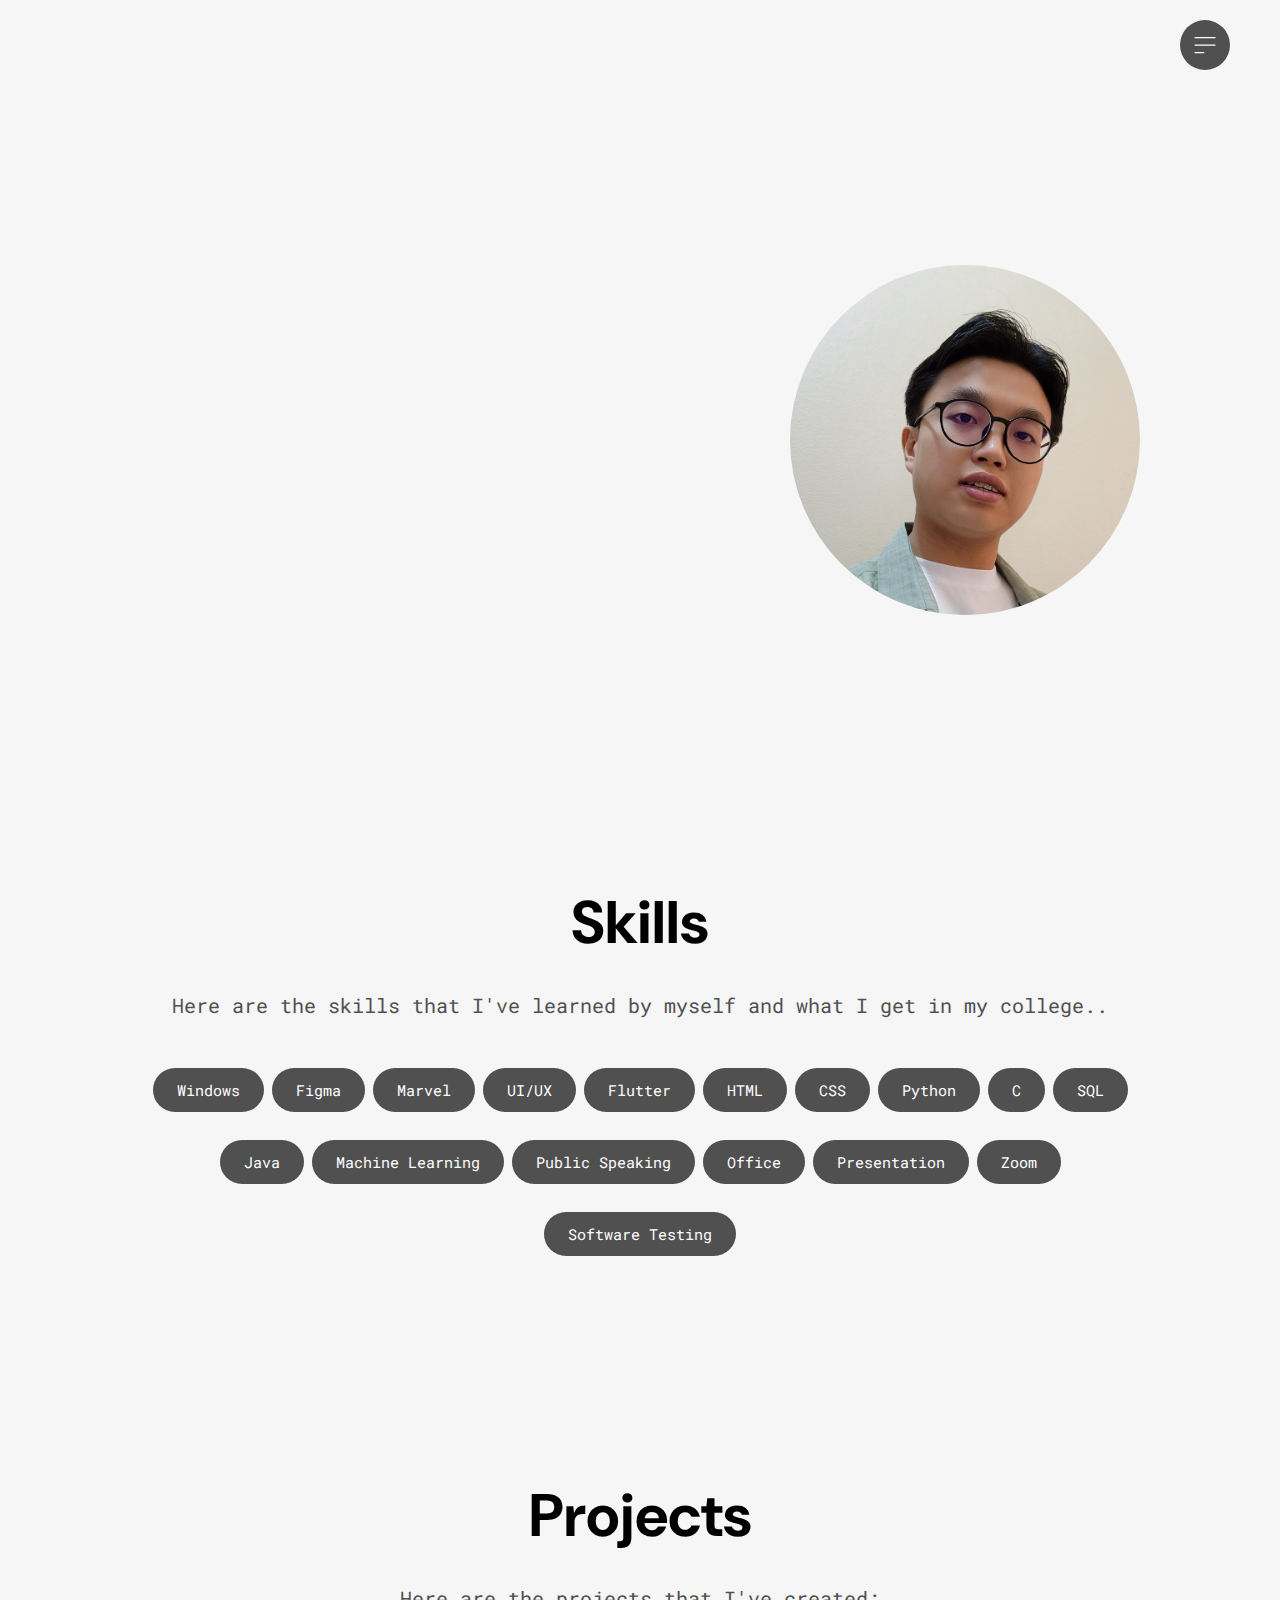
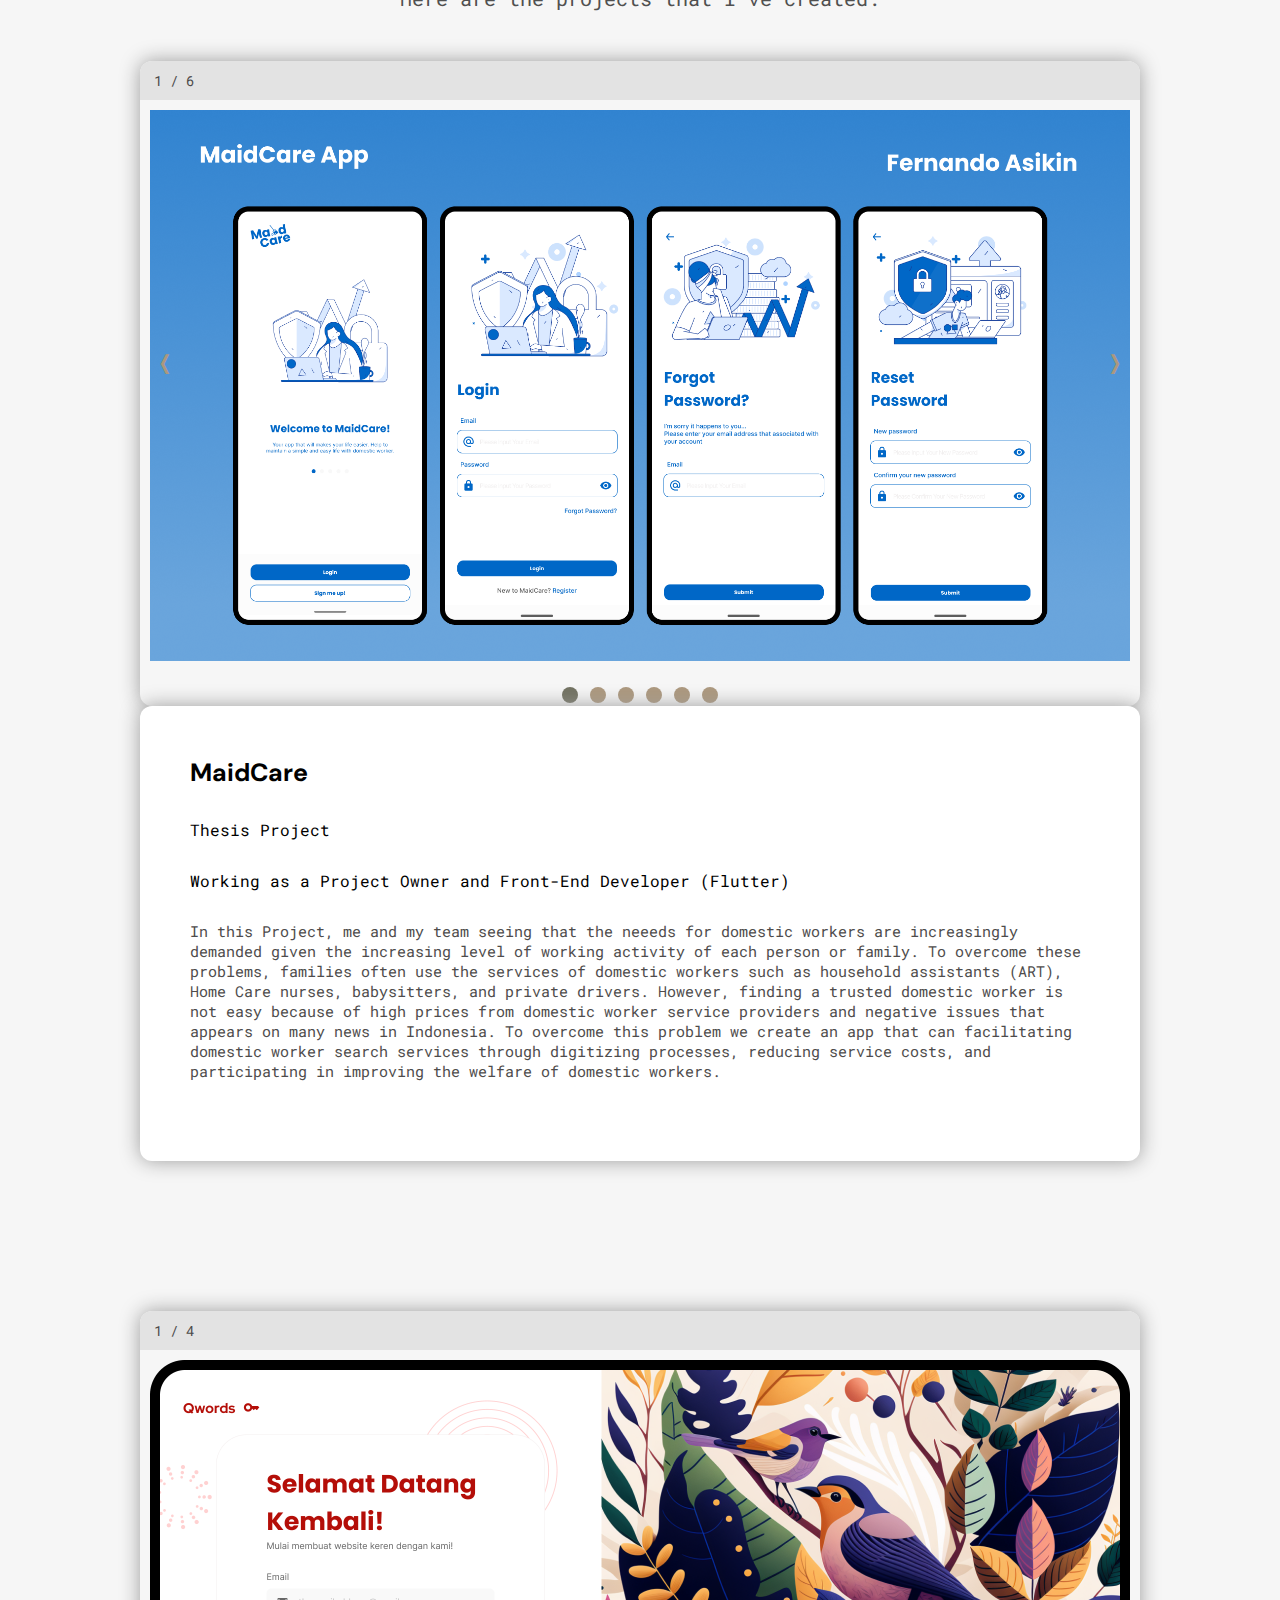
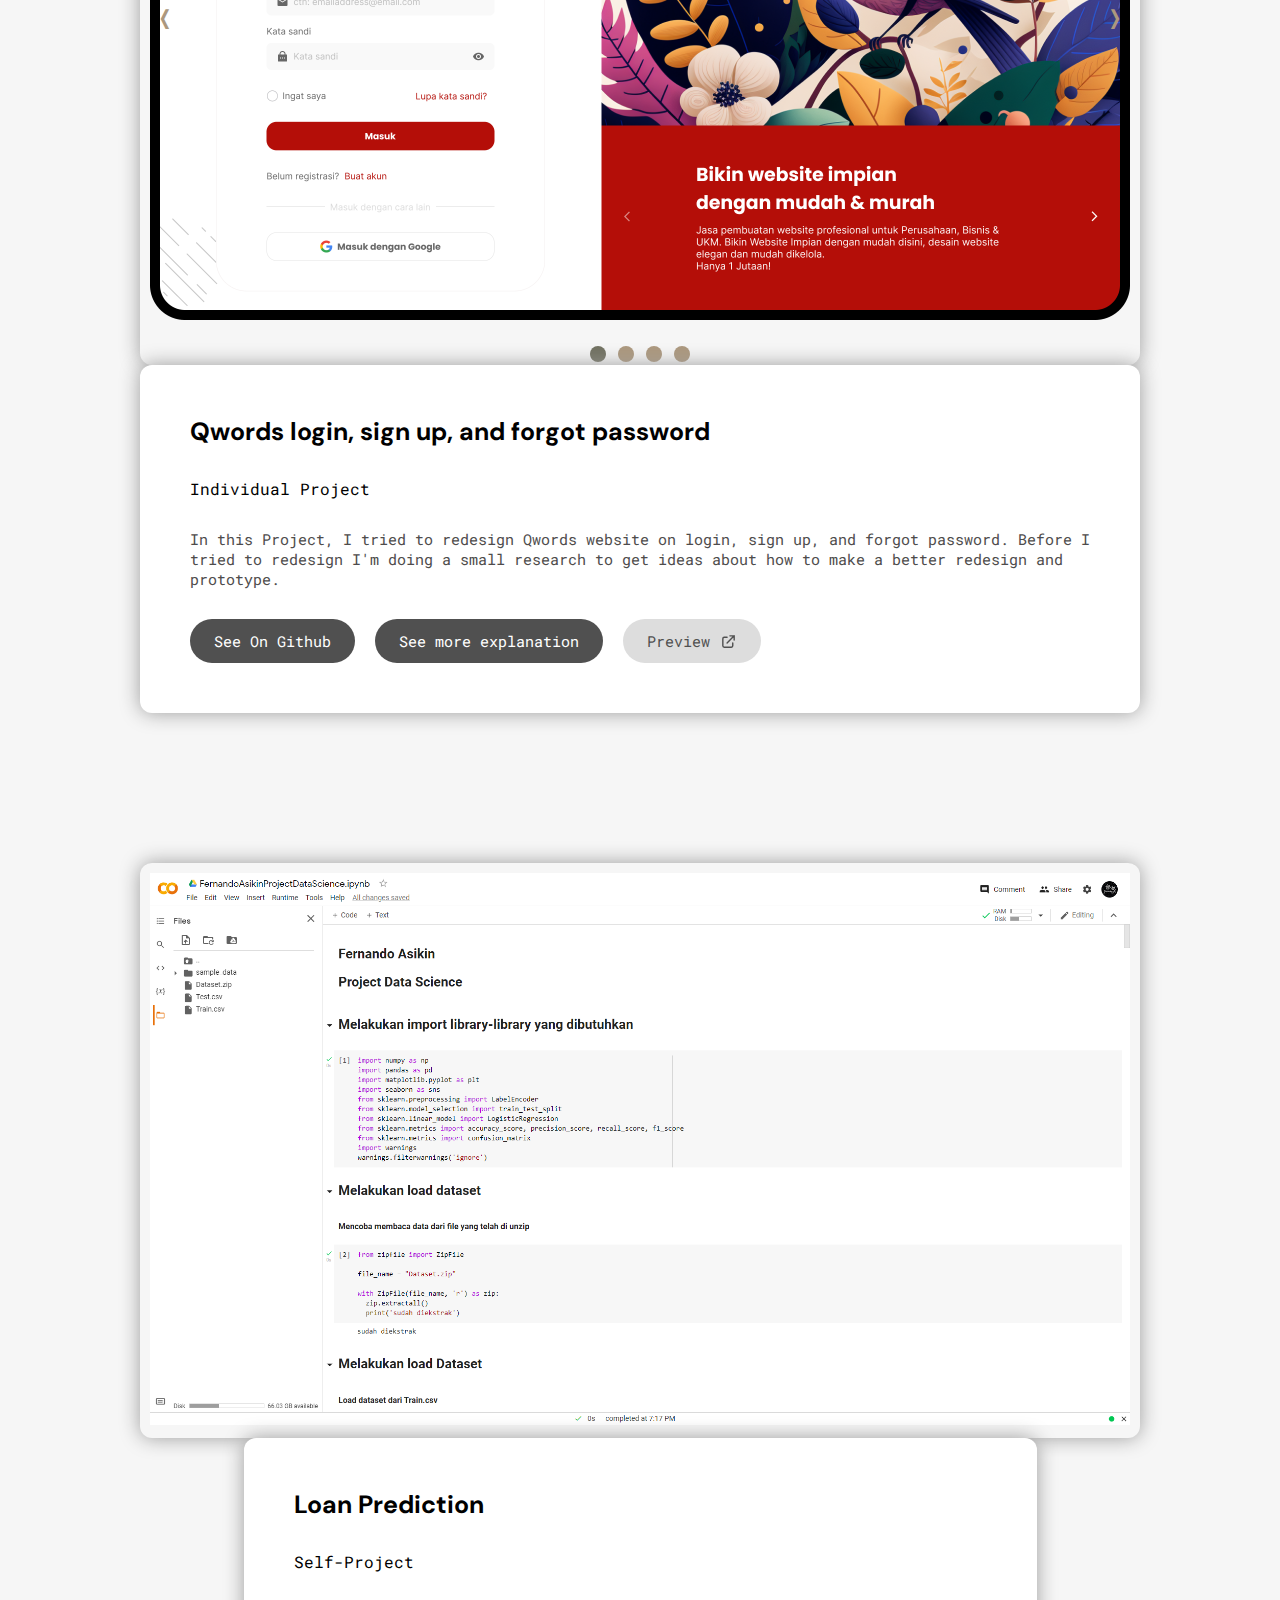
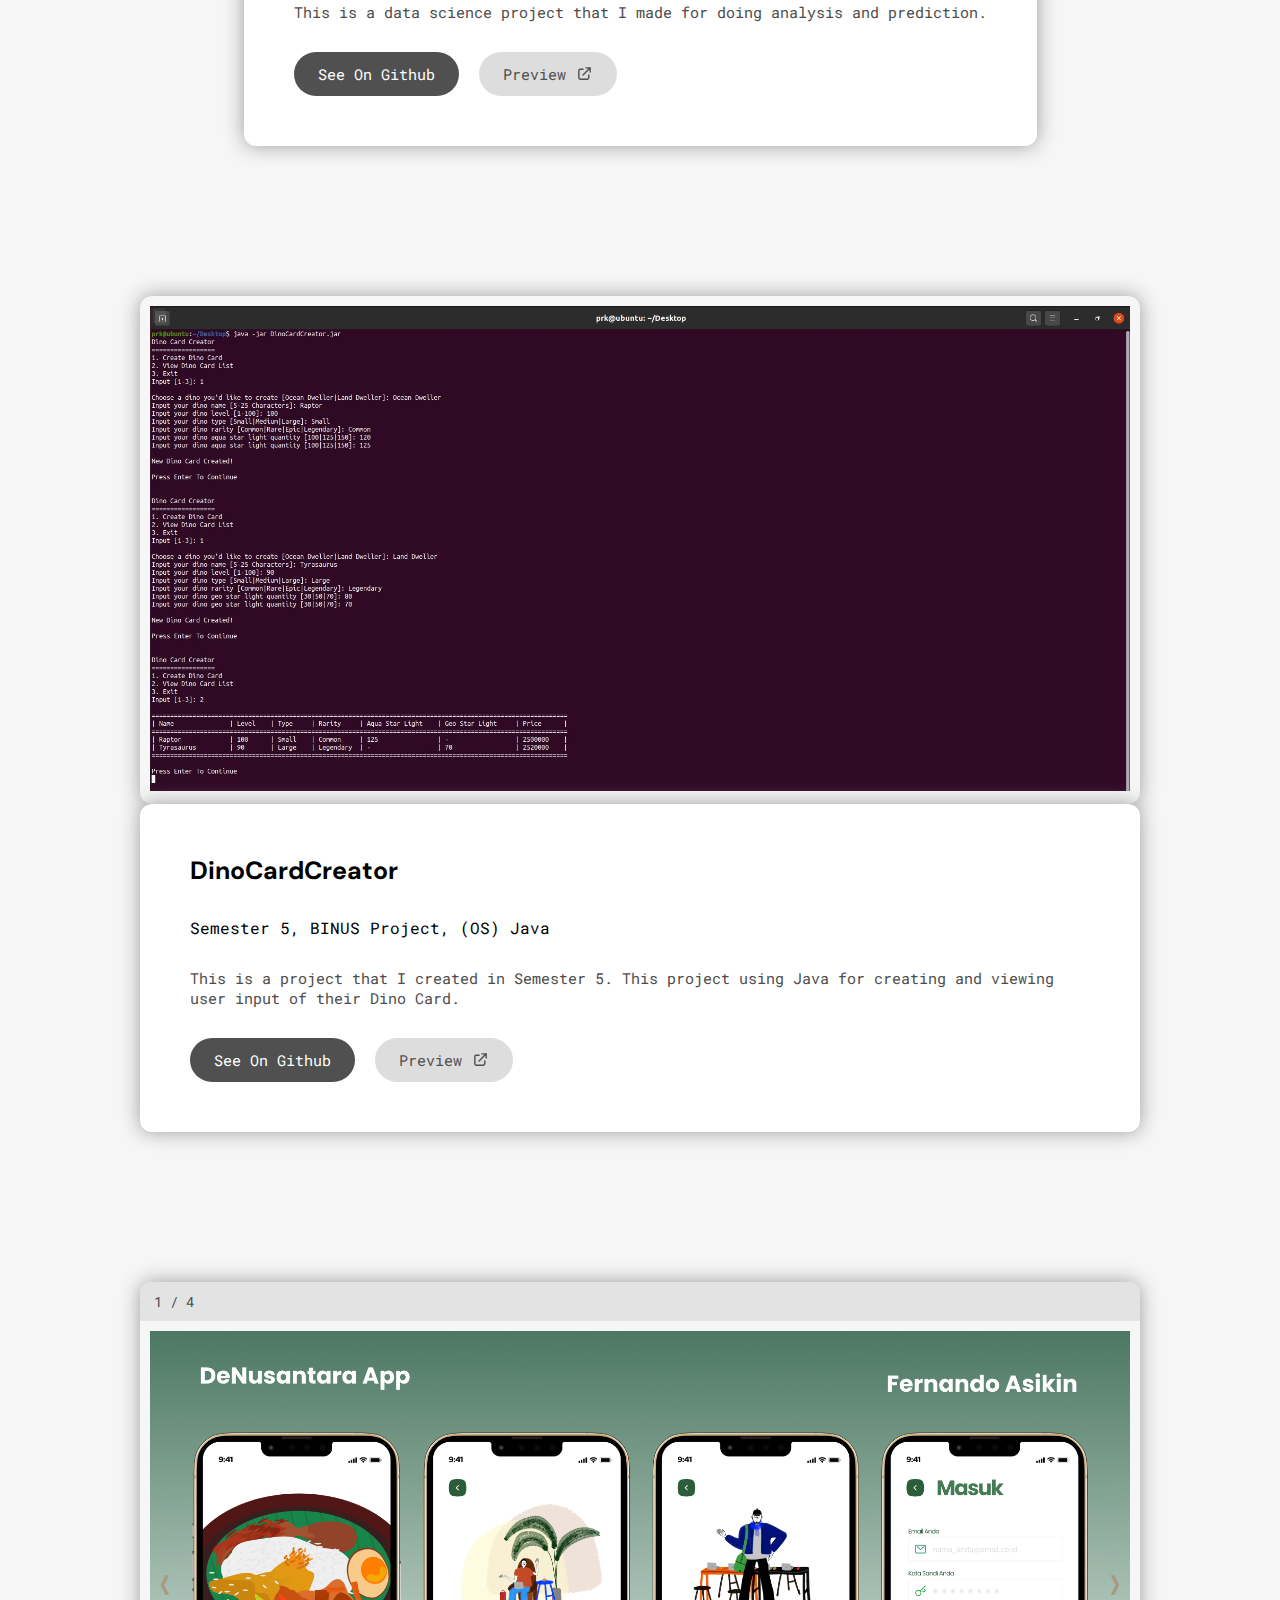
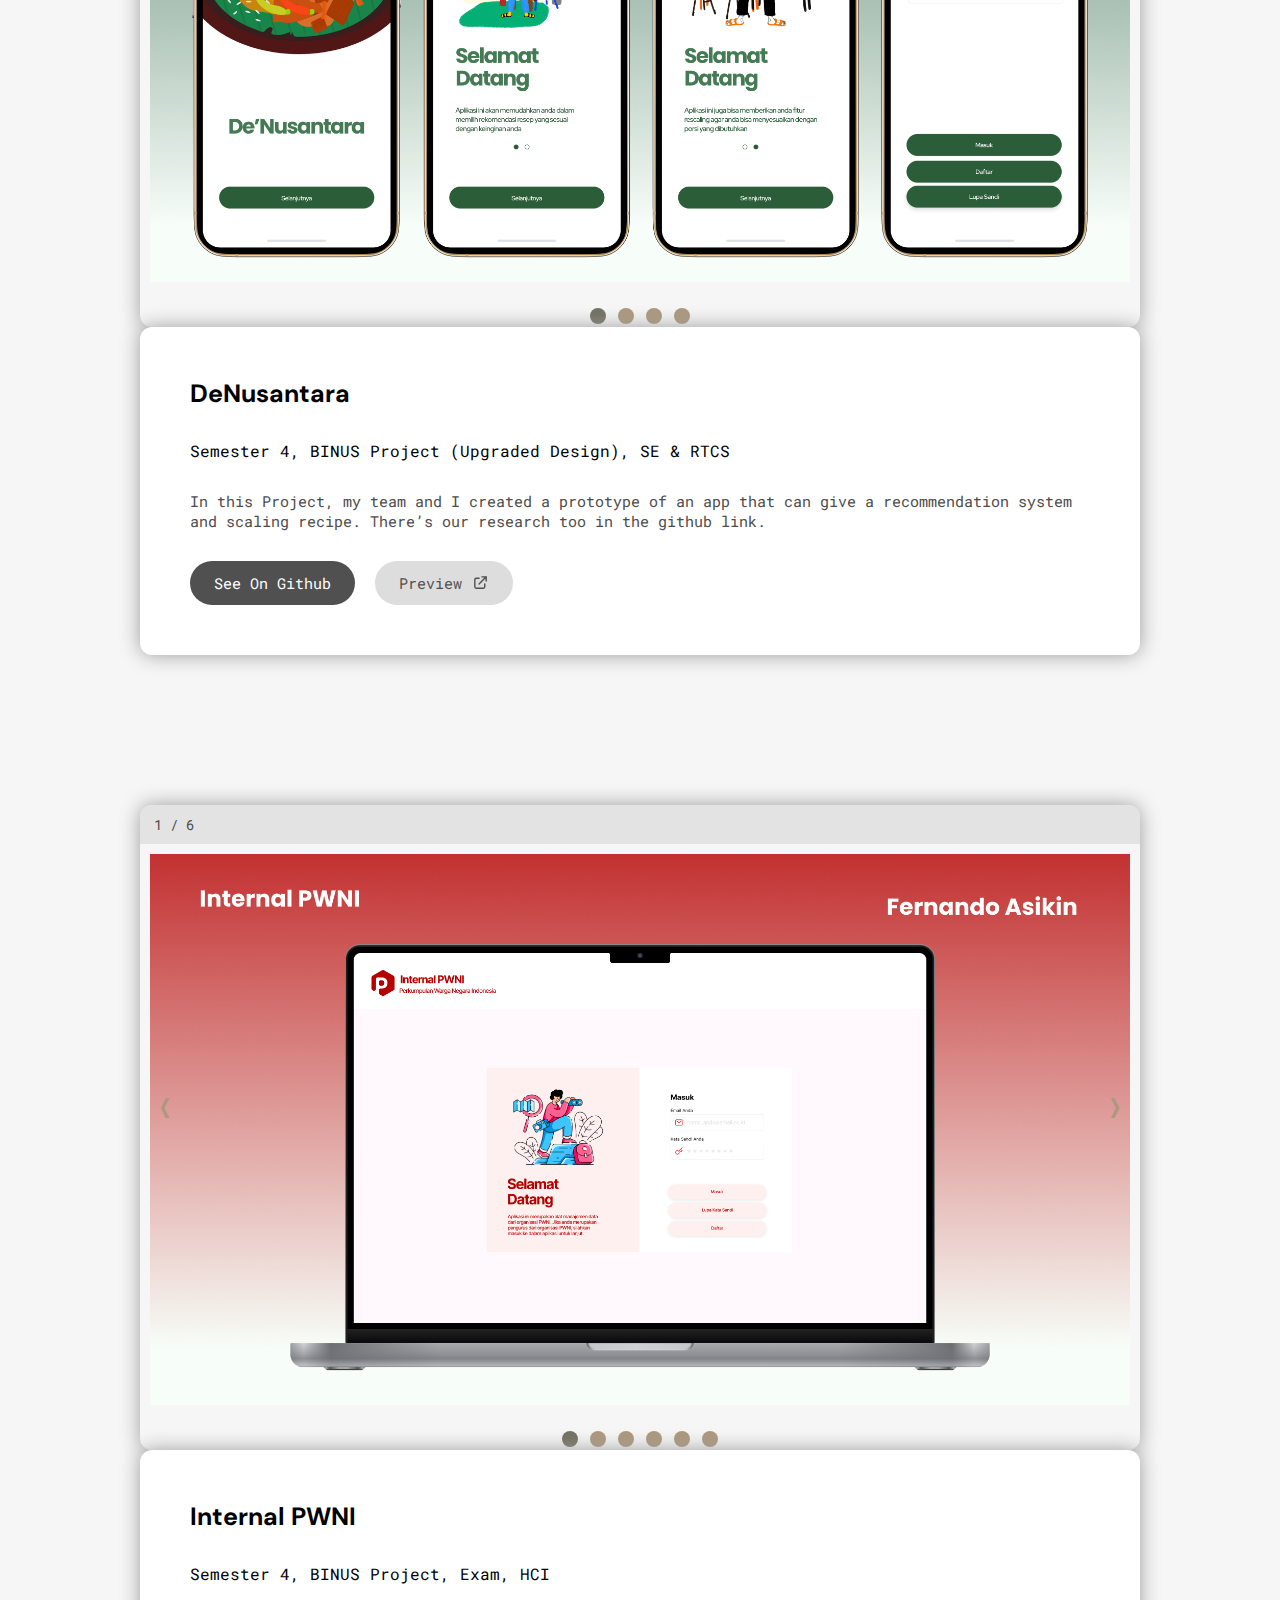
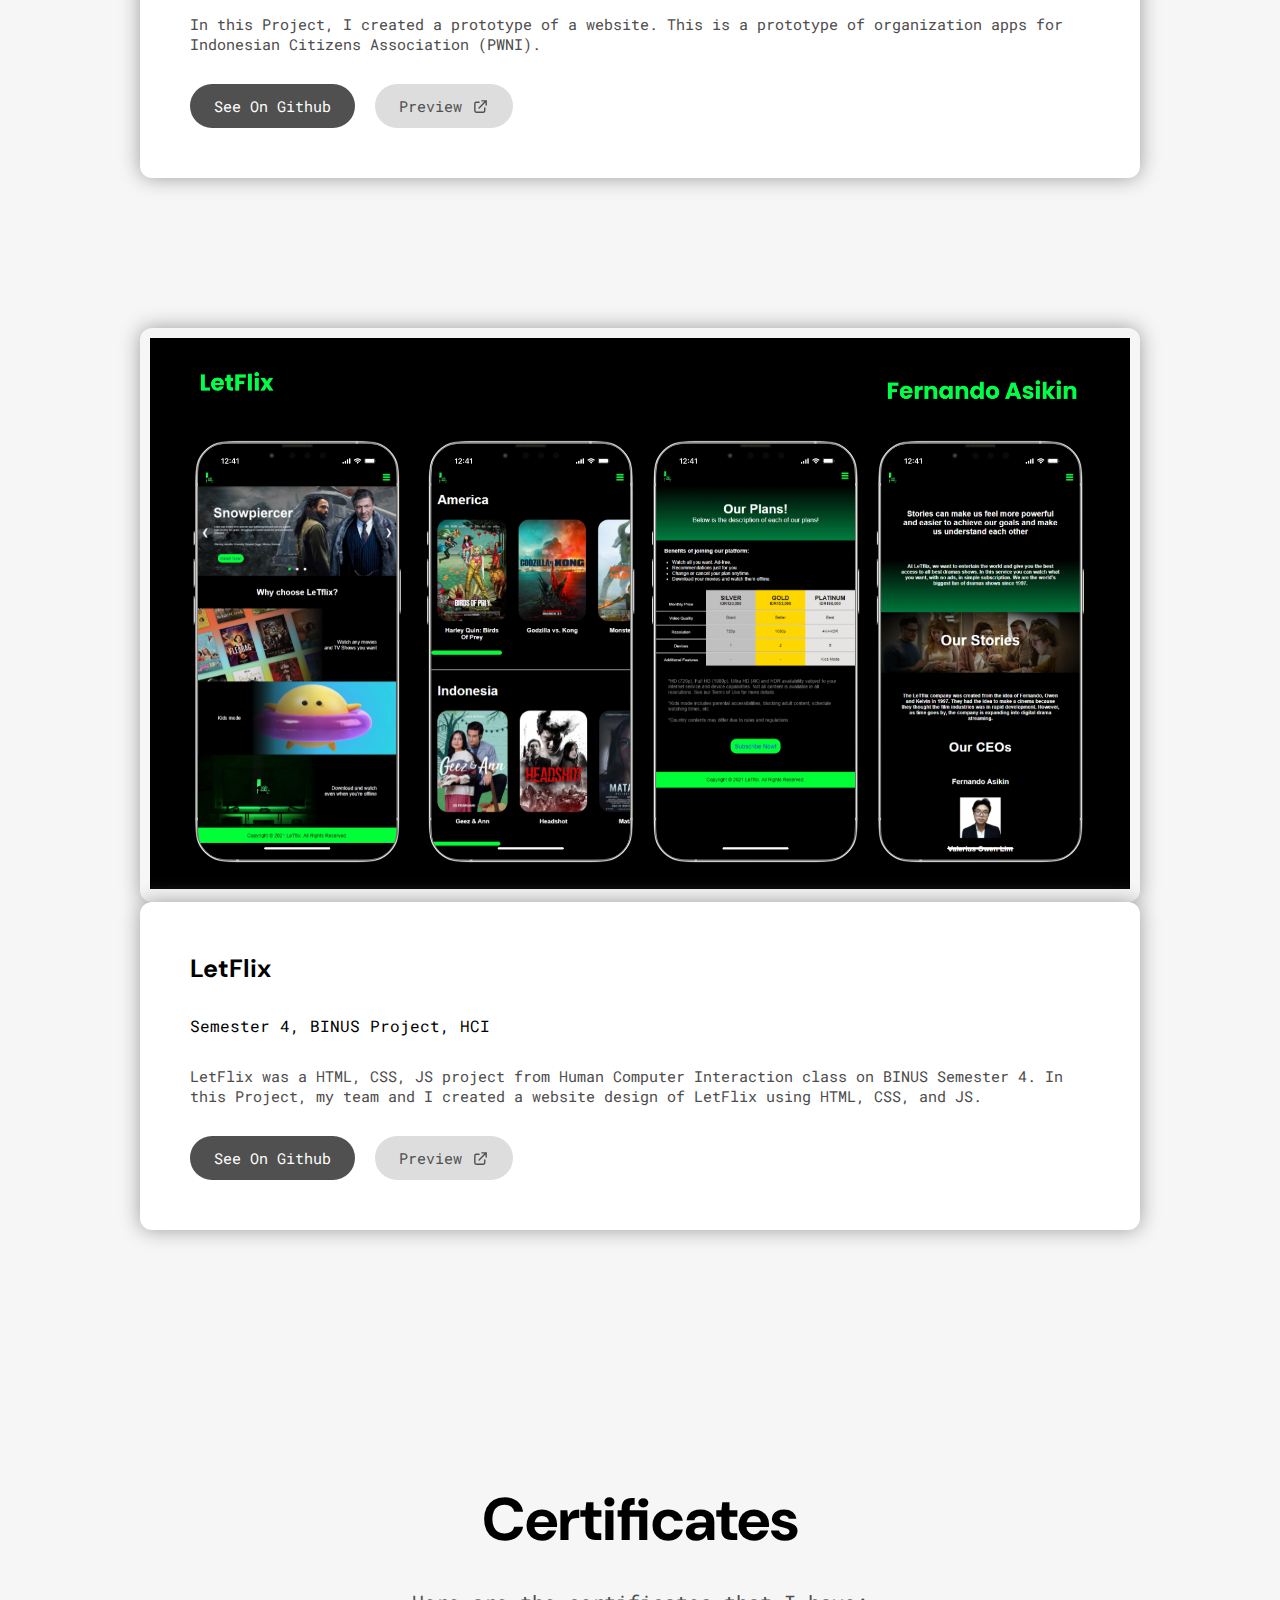
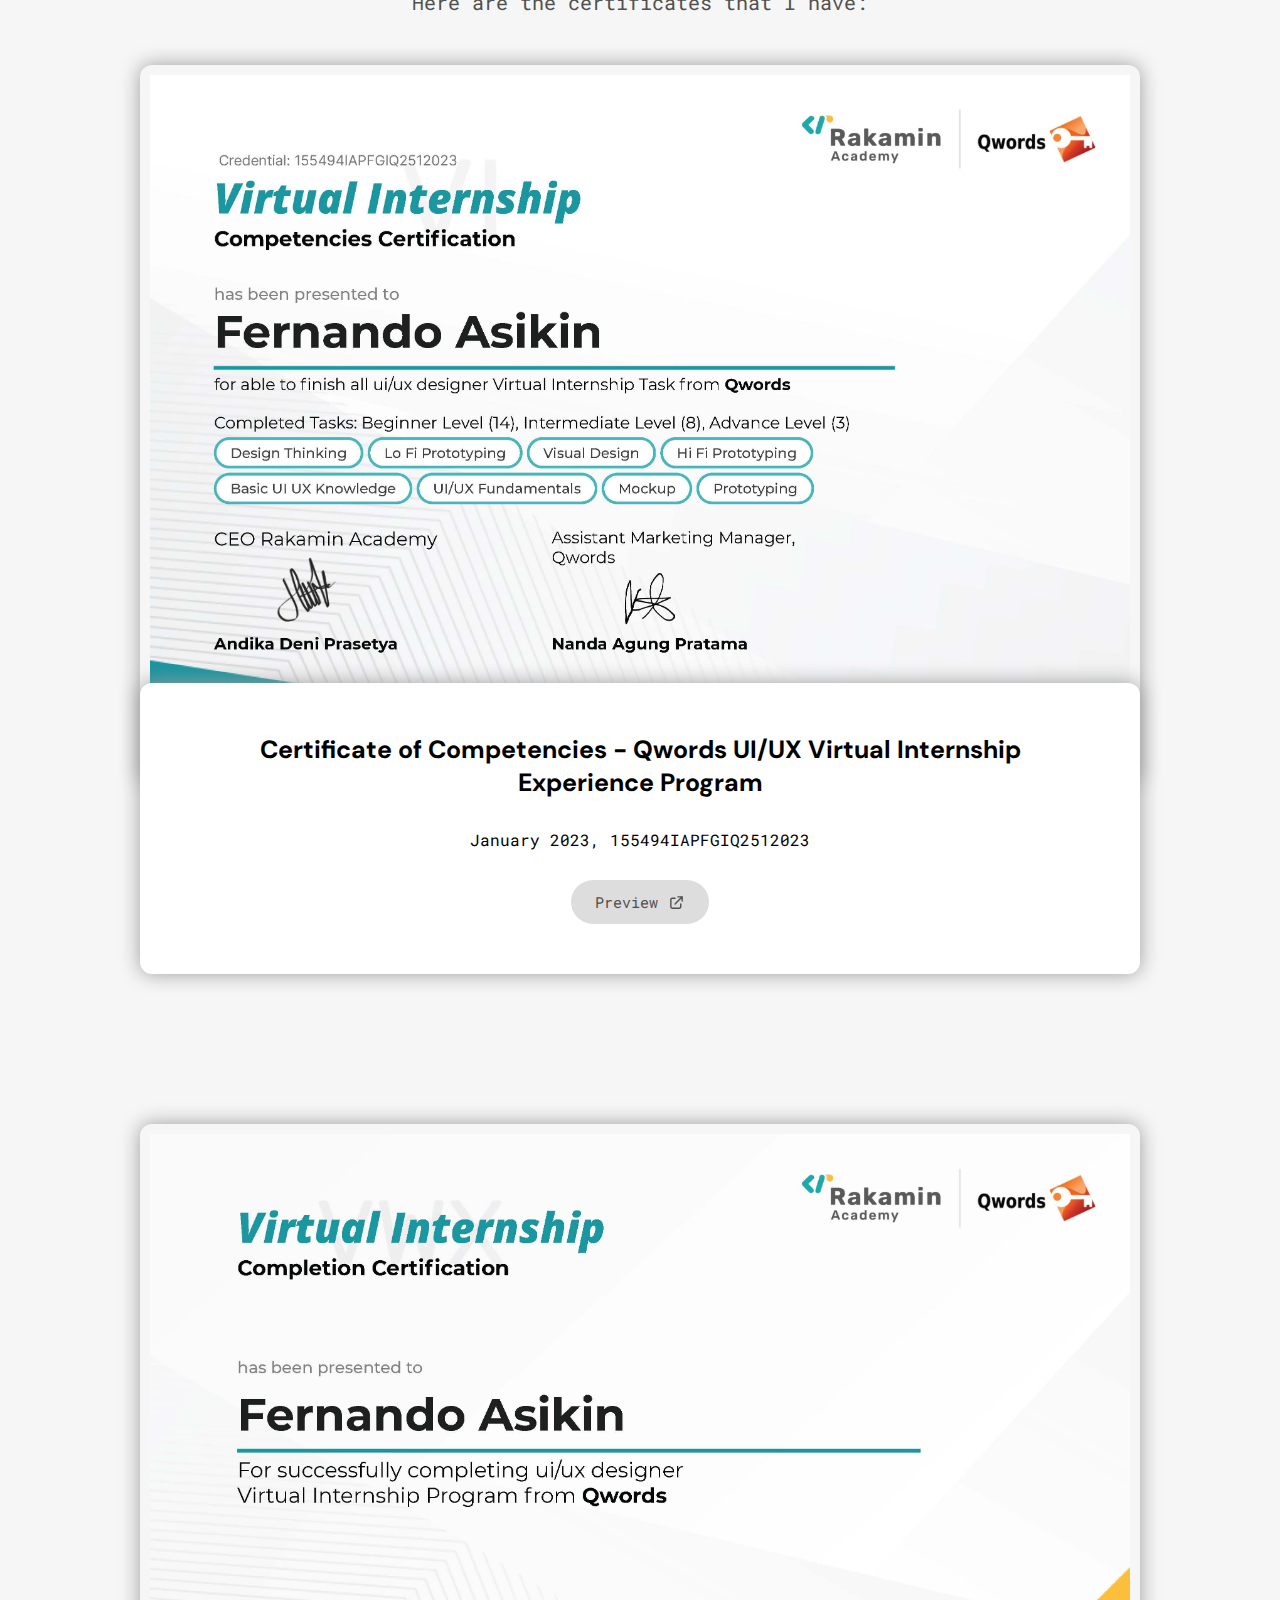
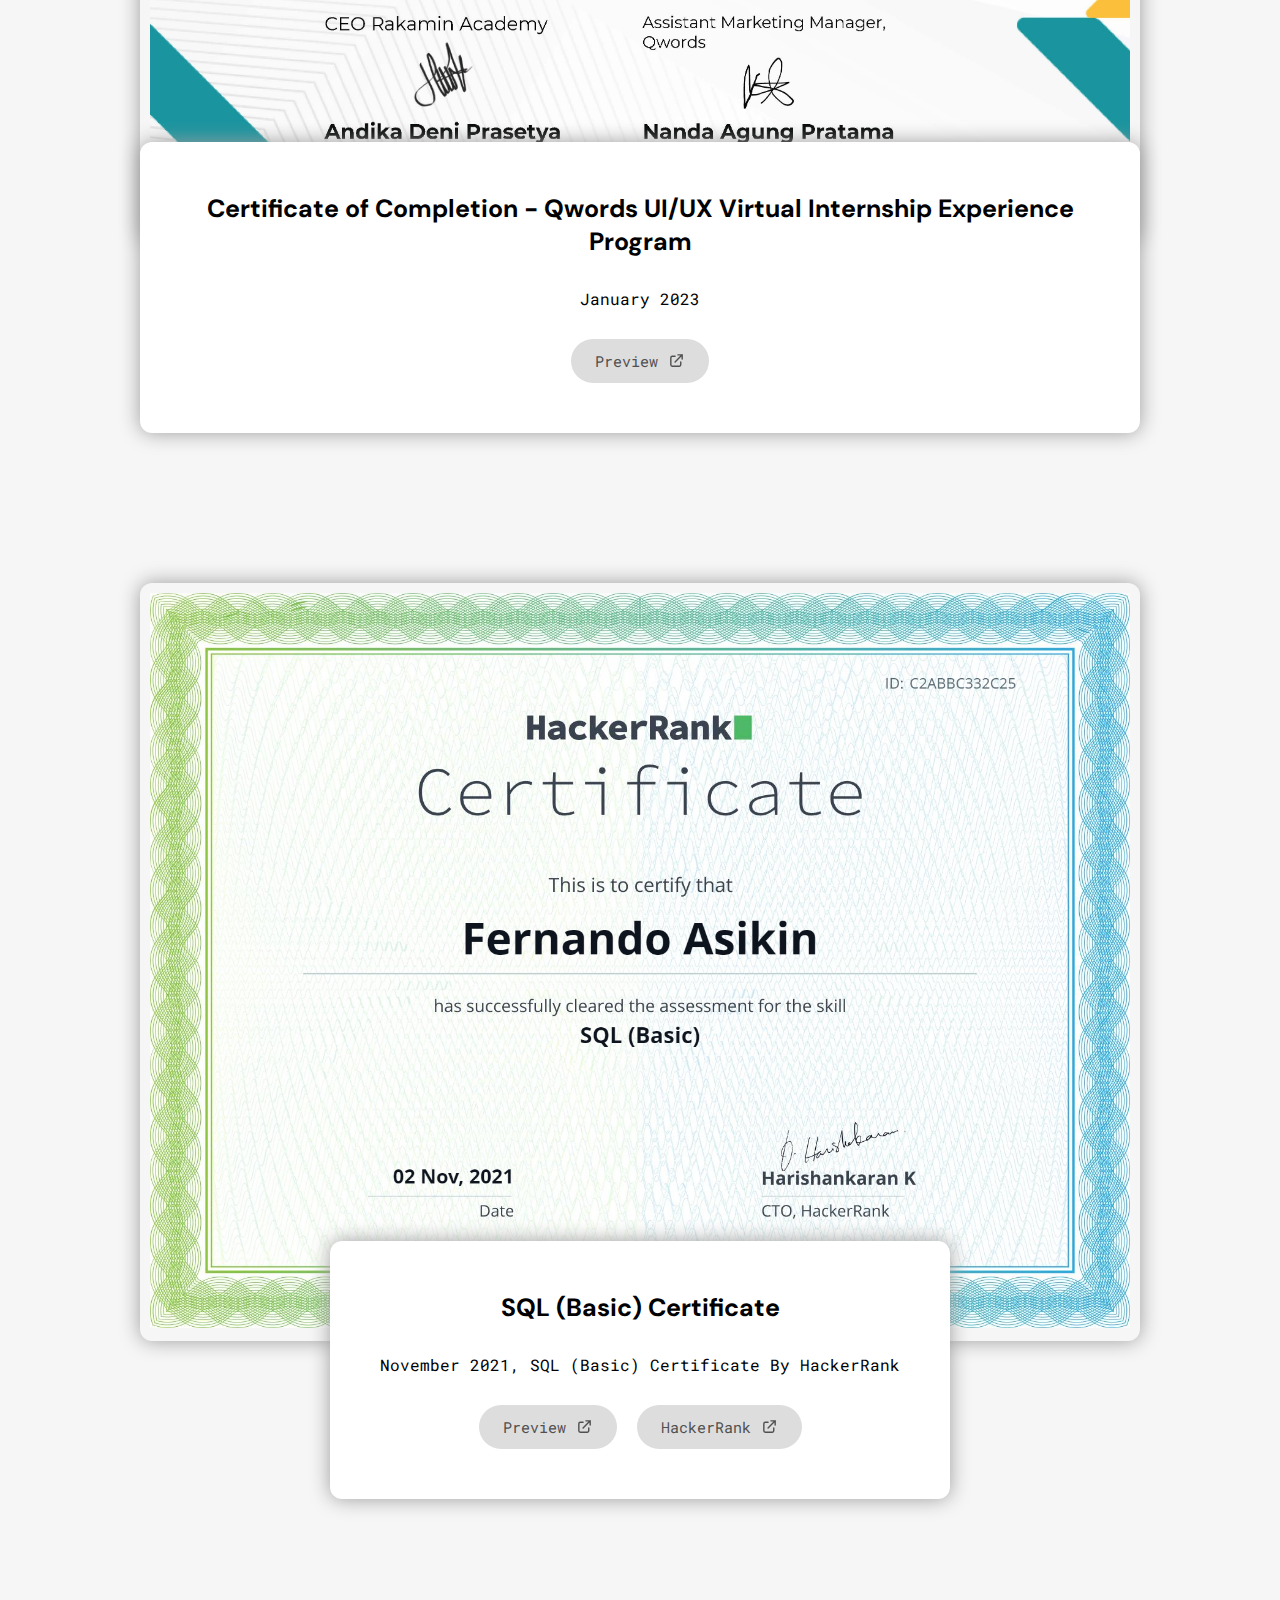
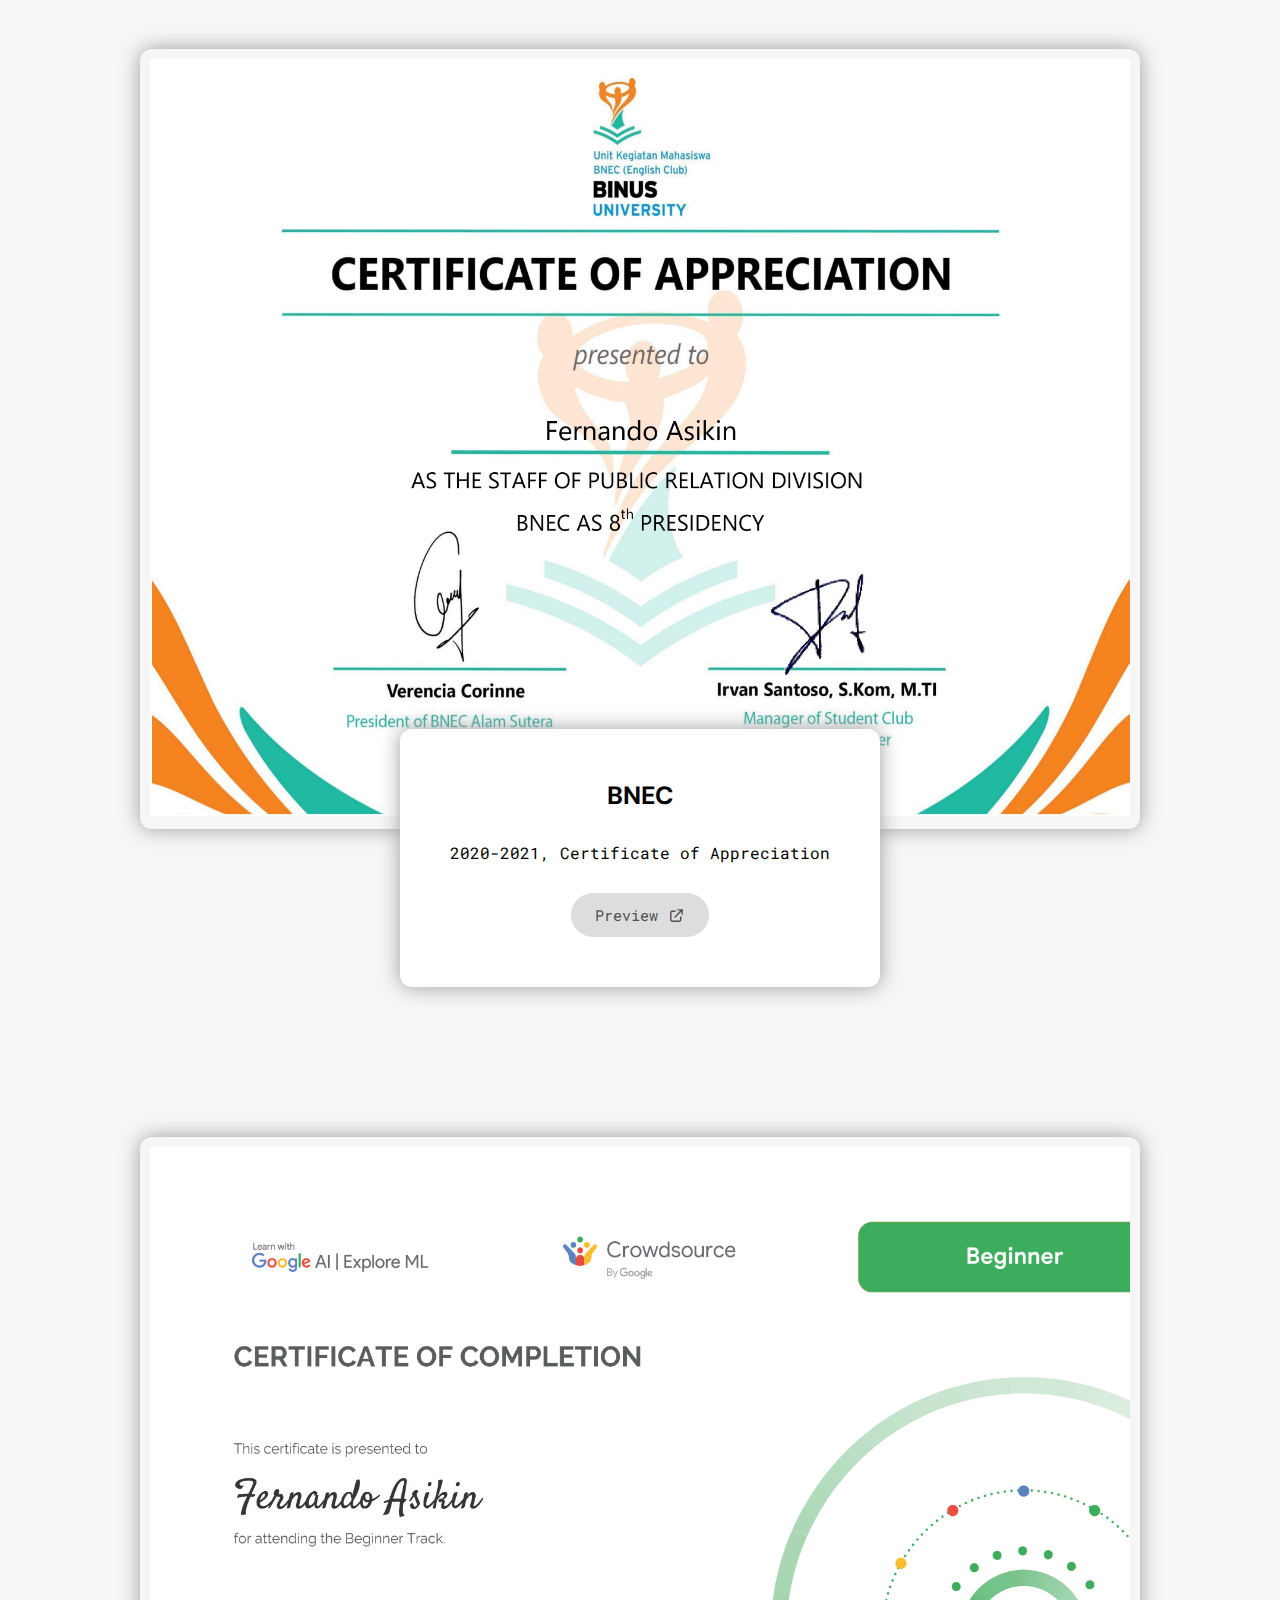
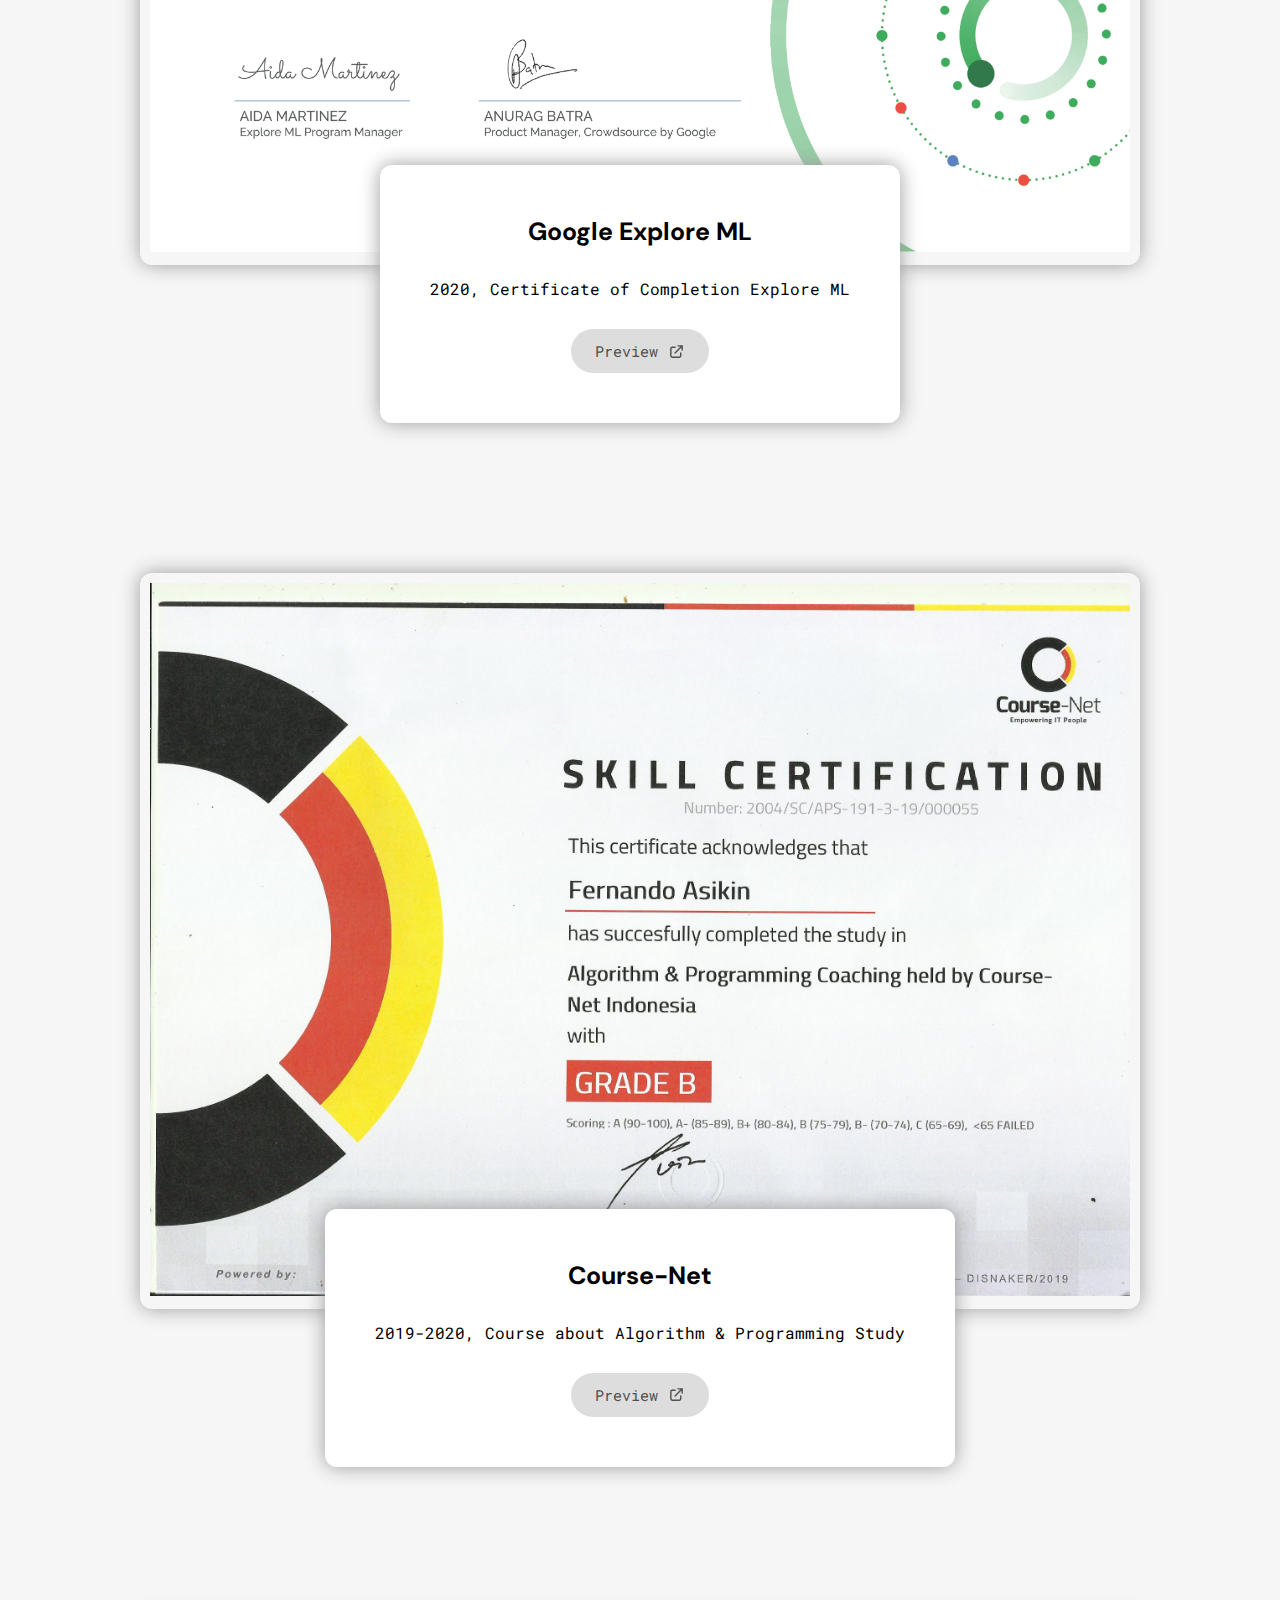
==== commit ca4ccc98: "Updated Profile" ====
--- a/index.html
+++ b/index.html
@@ -747,9 +747,7 @@
 
                         <div class="smalldesc">
                             <p>
-                                I am a self motivated person and consider to be always curious about anything. I like to create a beautiful UI because it makes me think more creative and fun. 
-                                
-                                Seeking to expand my career progress by learning more about UI/UX or product design career. I am excited to see new opportunities ahead.
+                                I am a self motivated person and consider to be always curious about anything. Have a great interest in Product Management and UI/UX career.
                             </p>
                         </div>
                     </div>
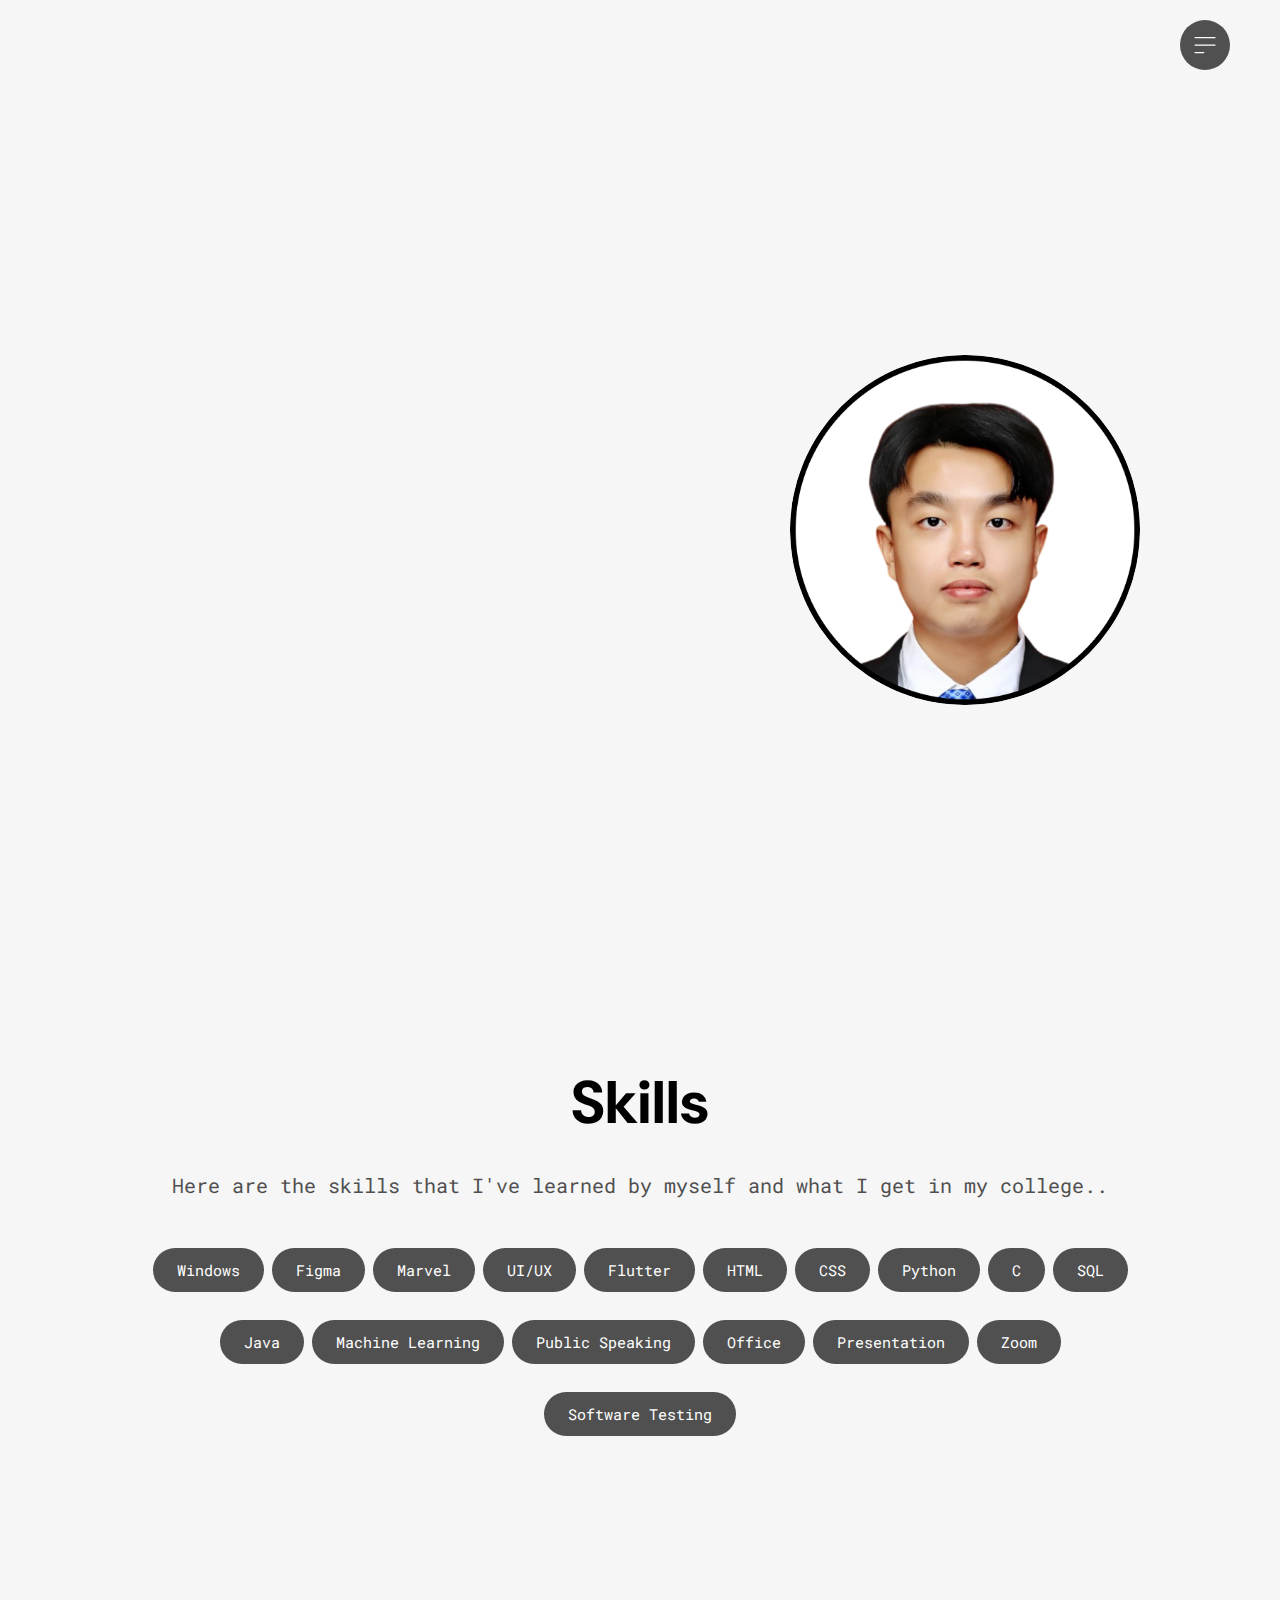
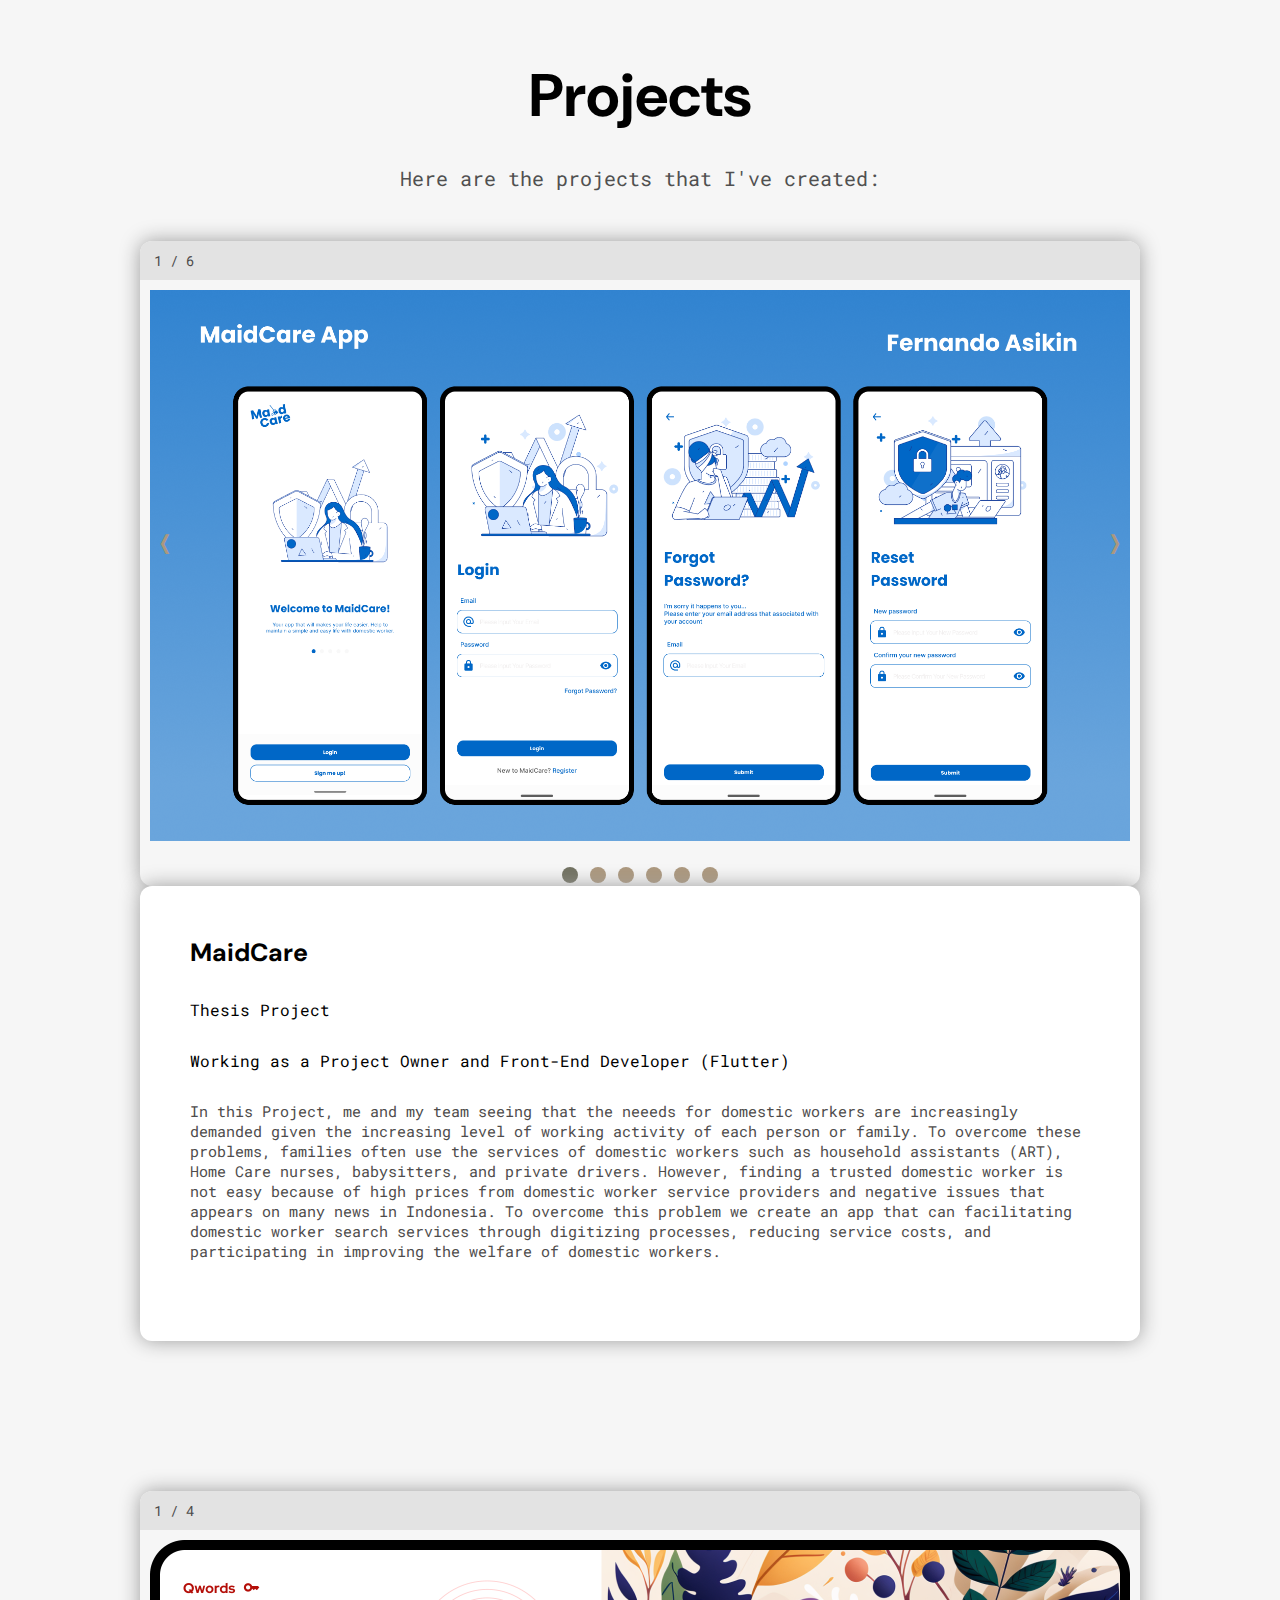
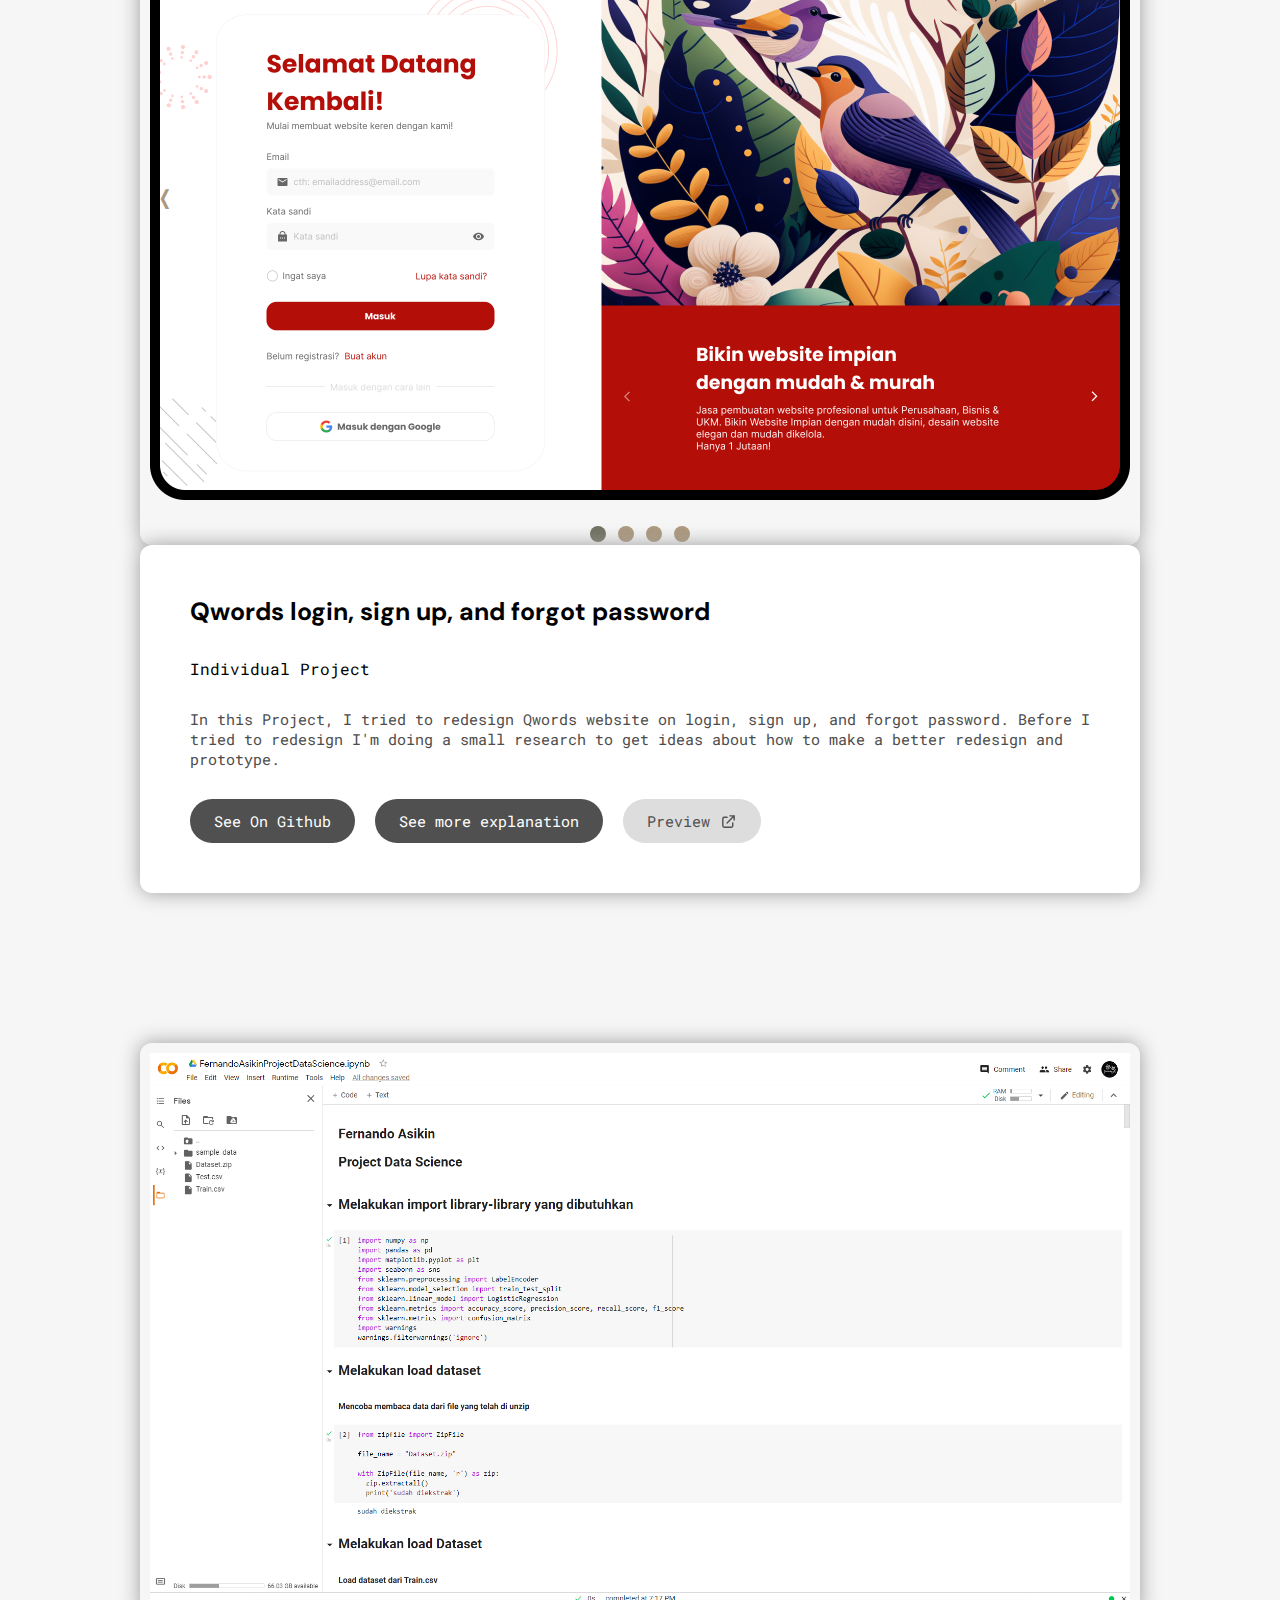
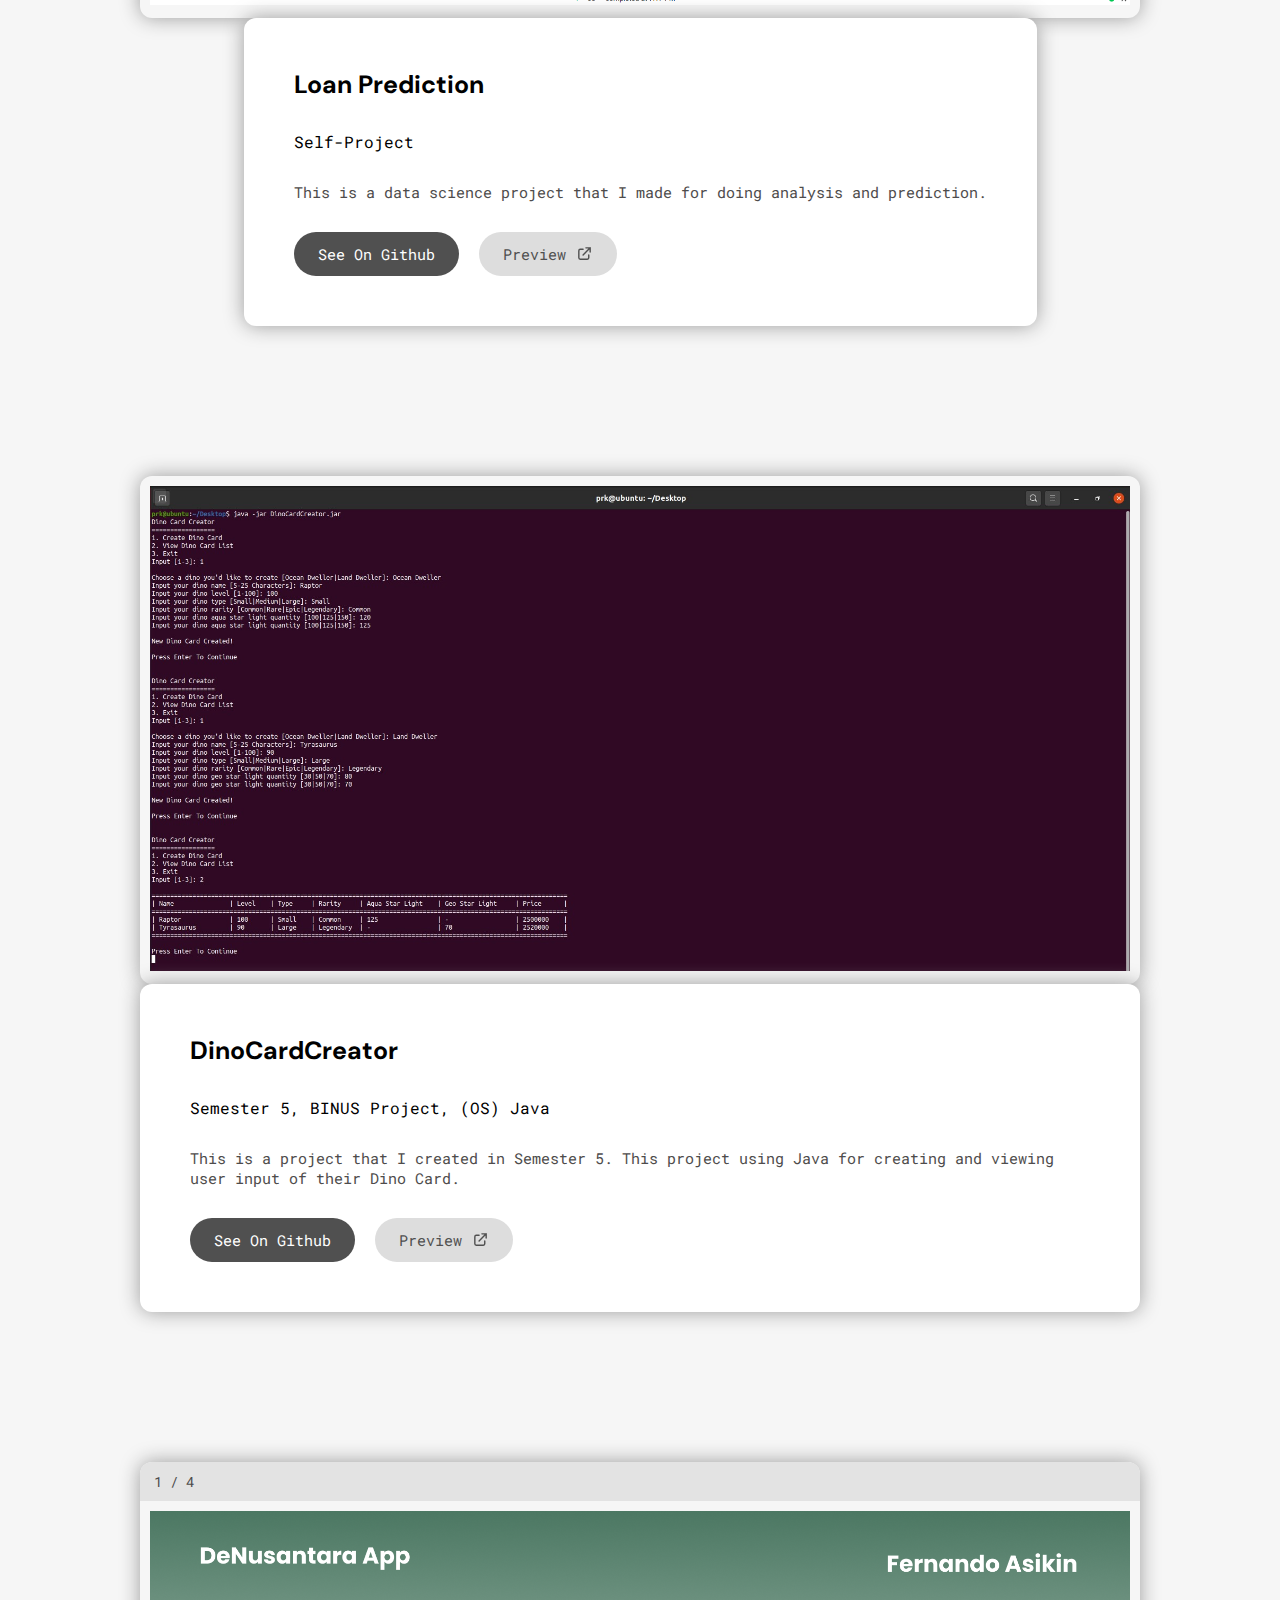
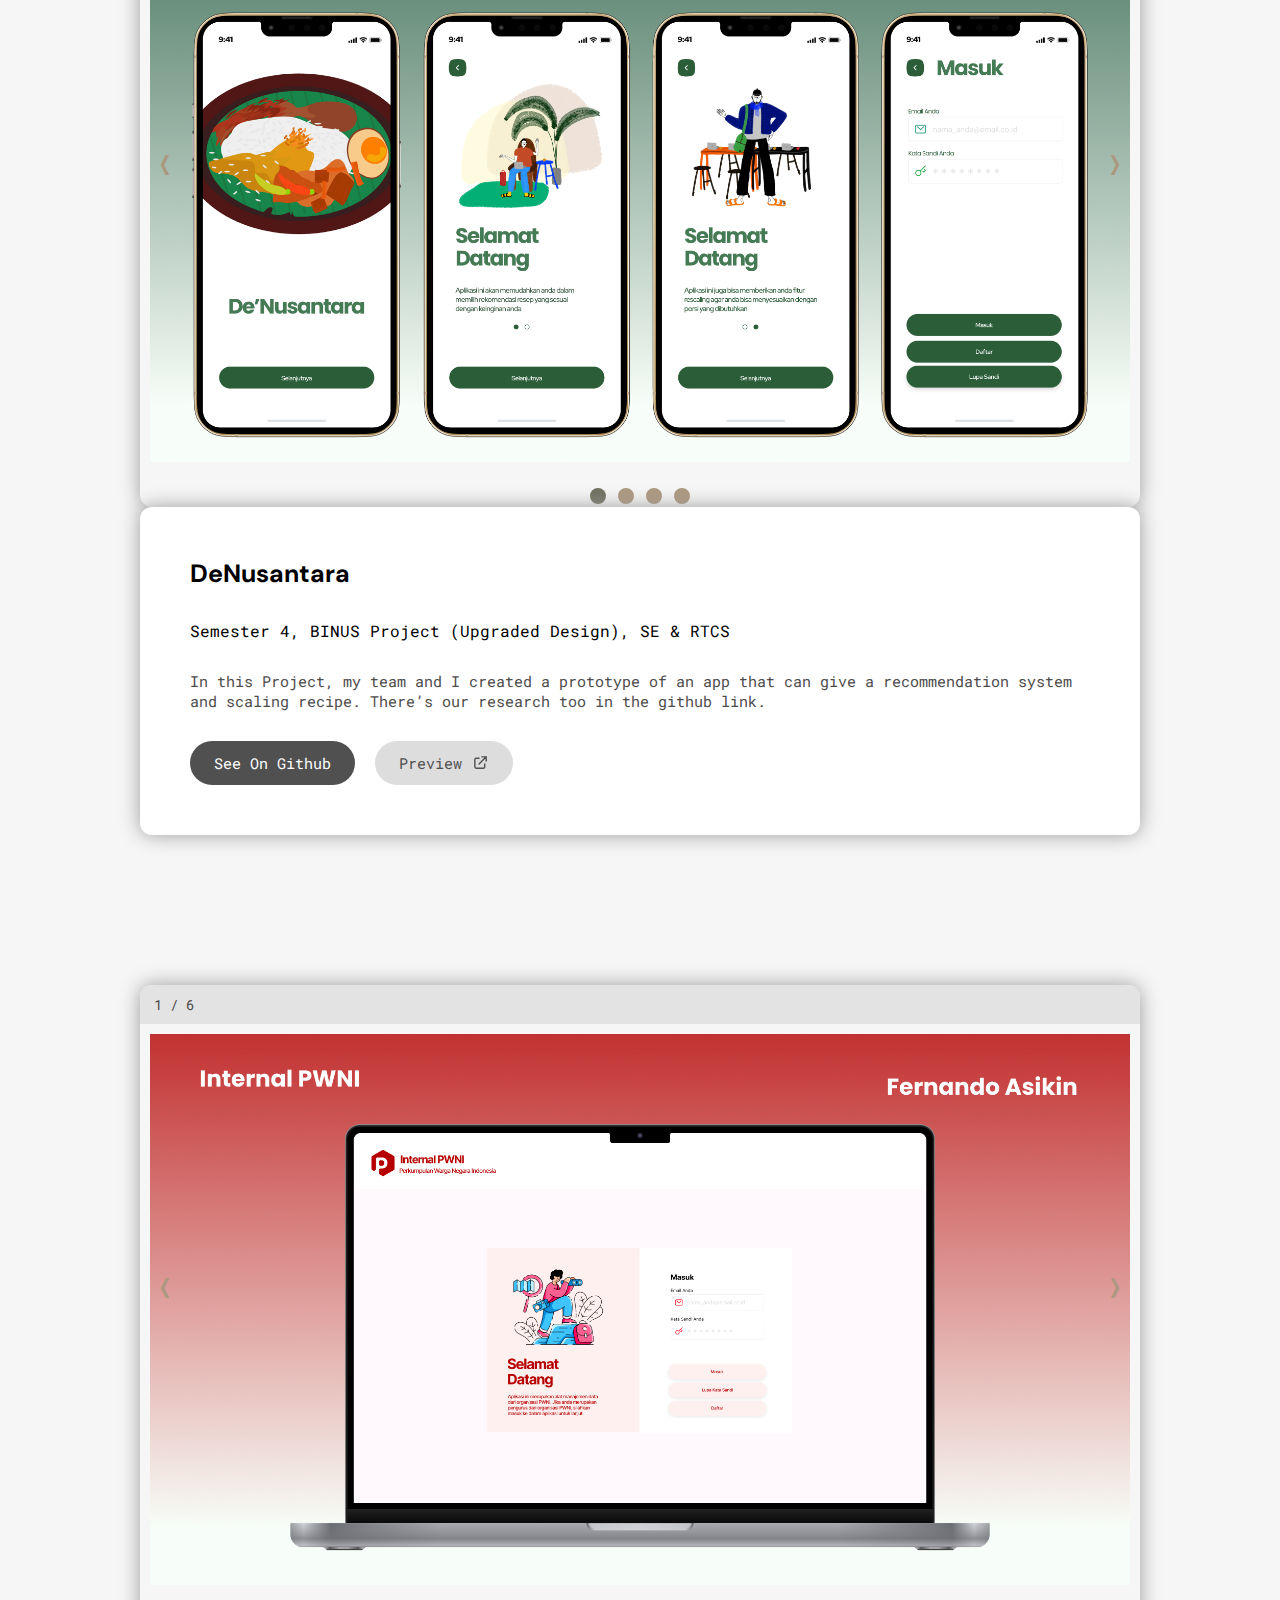
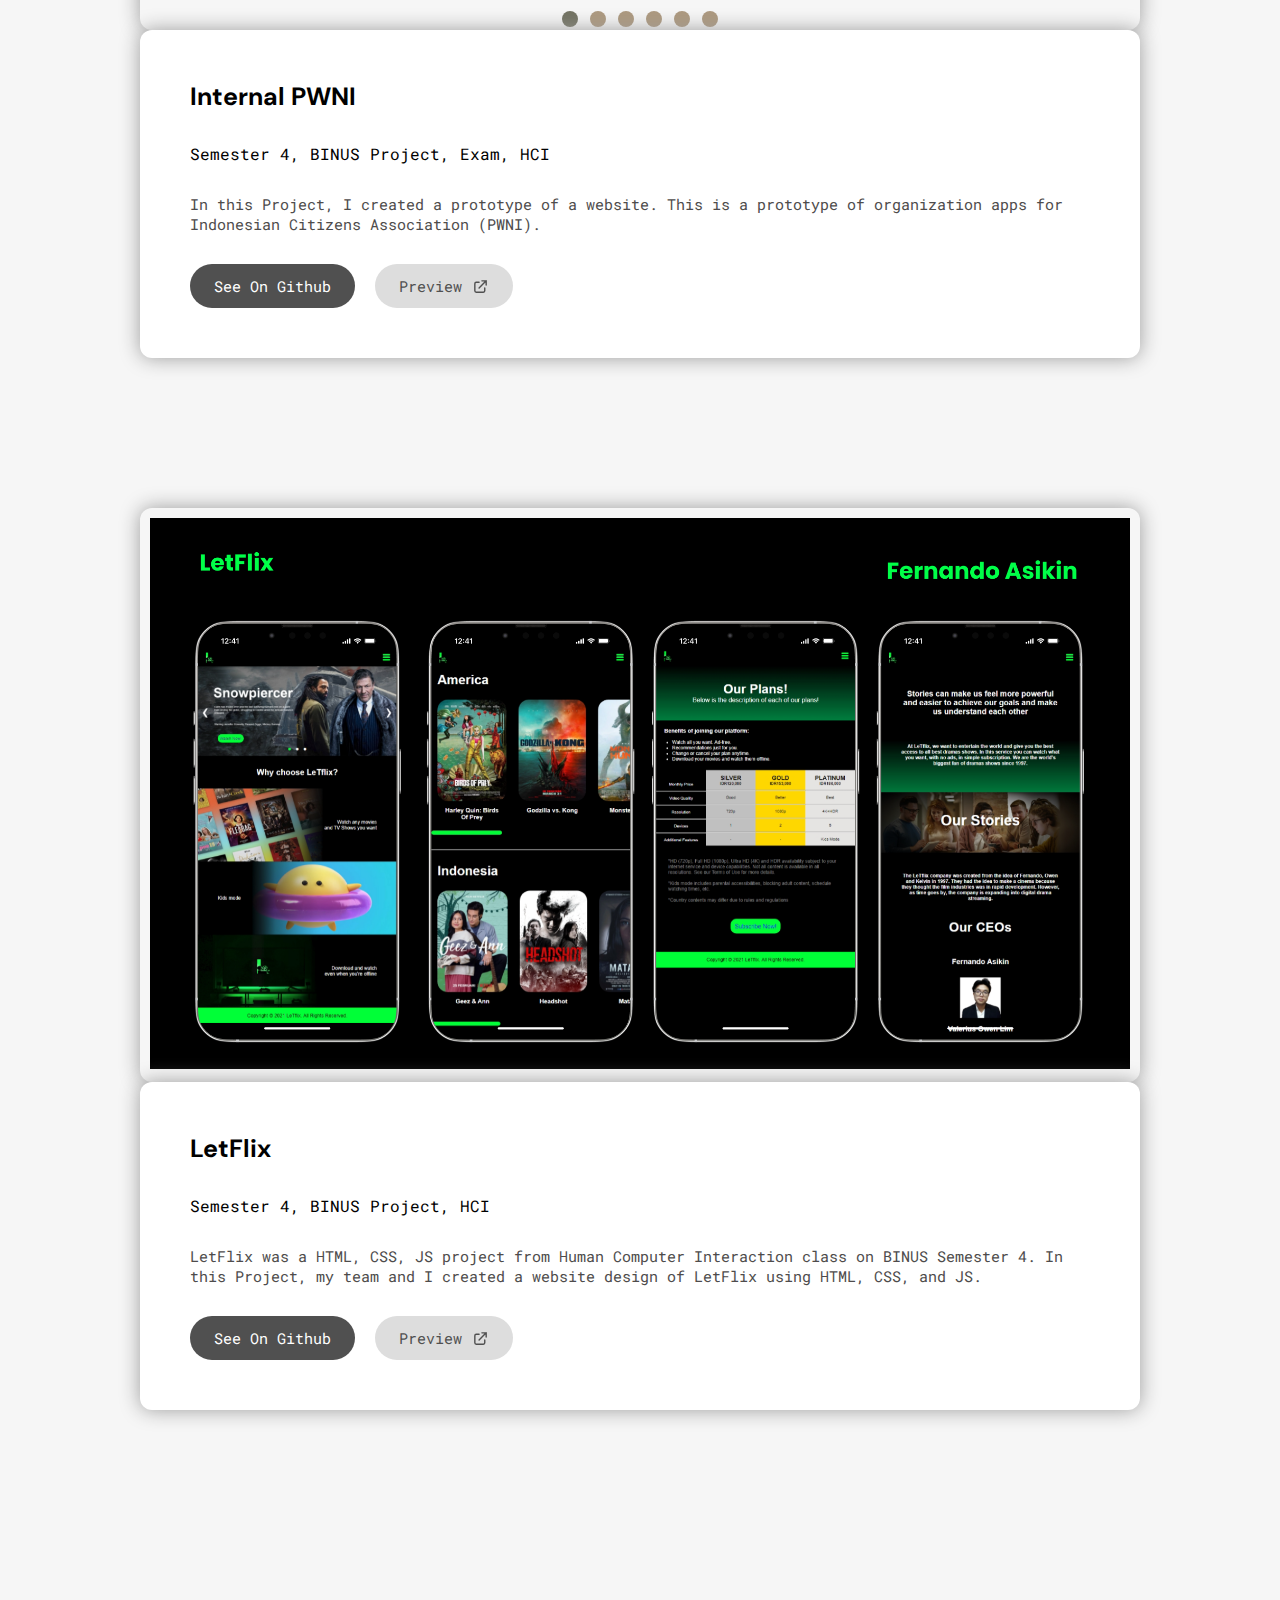
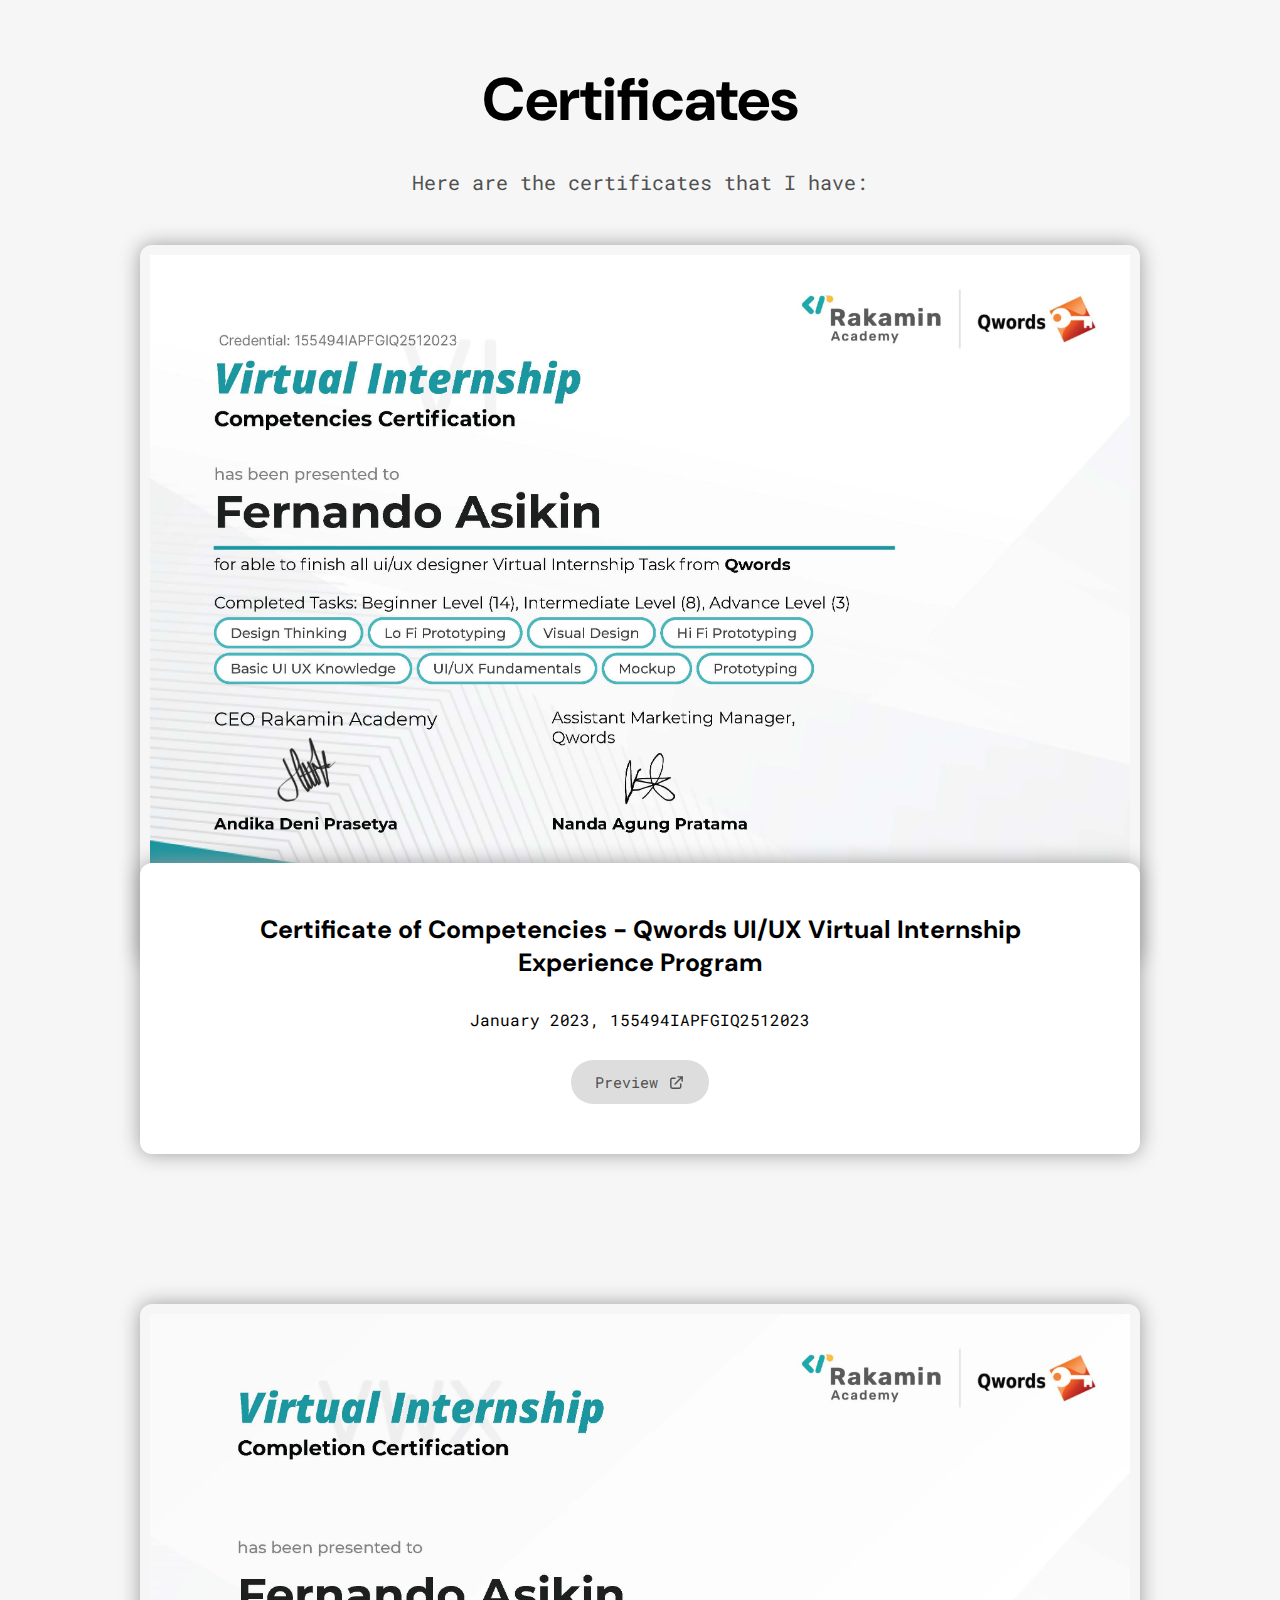
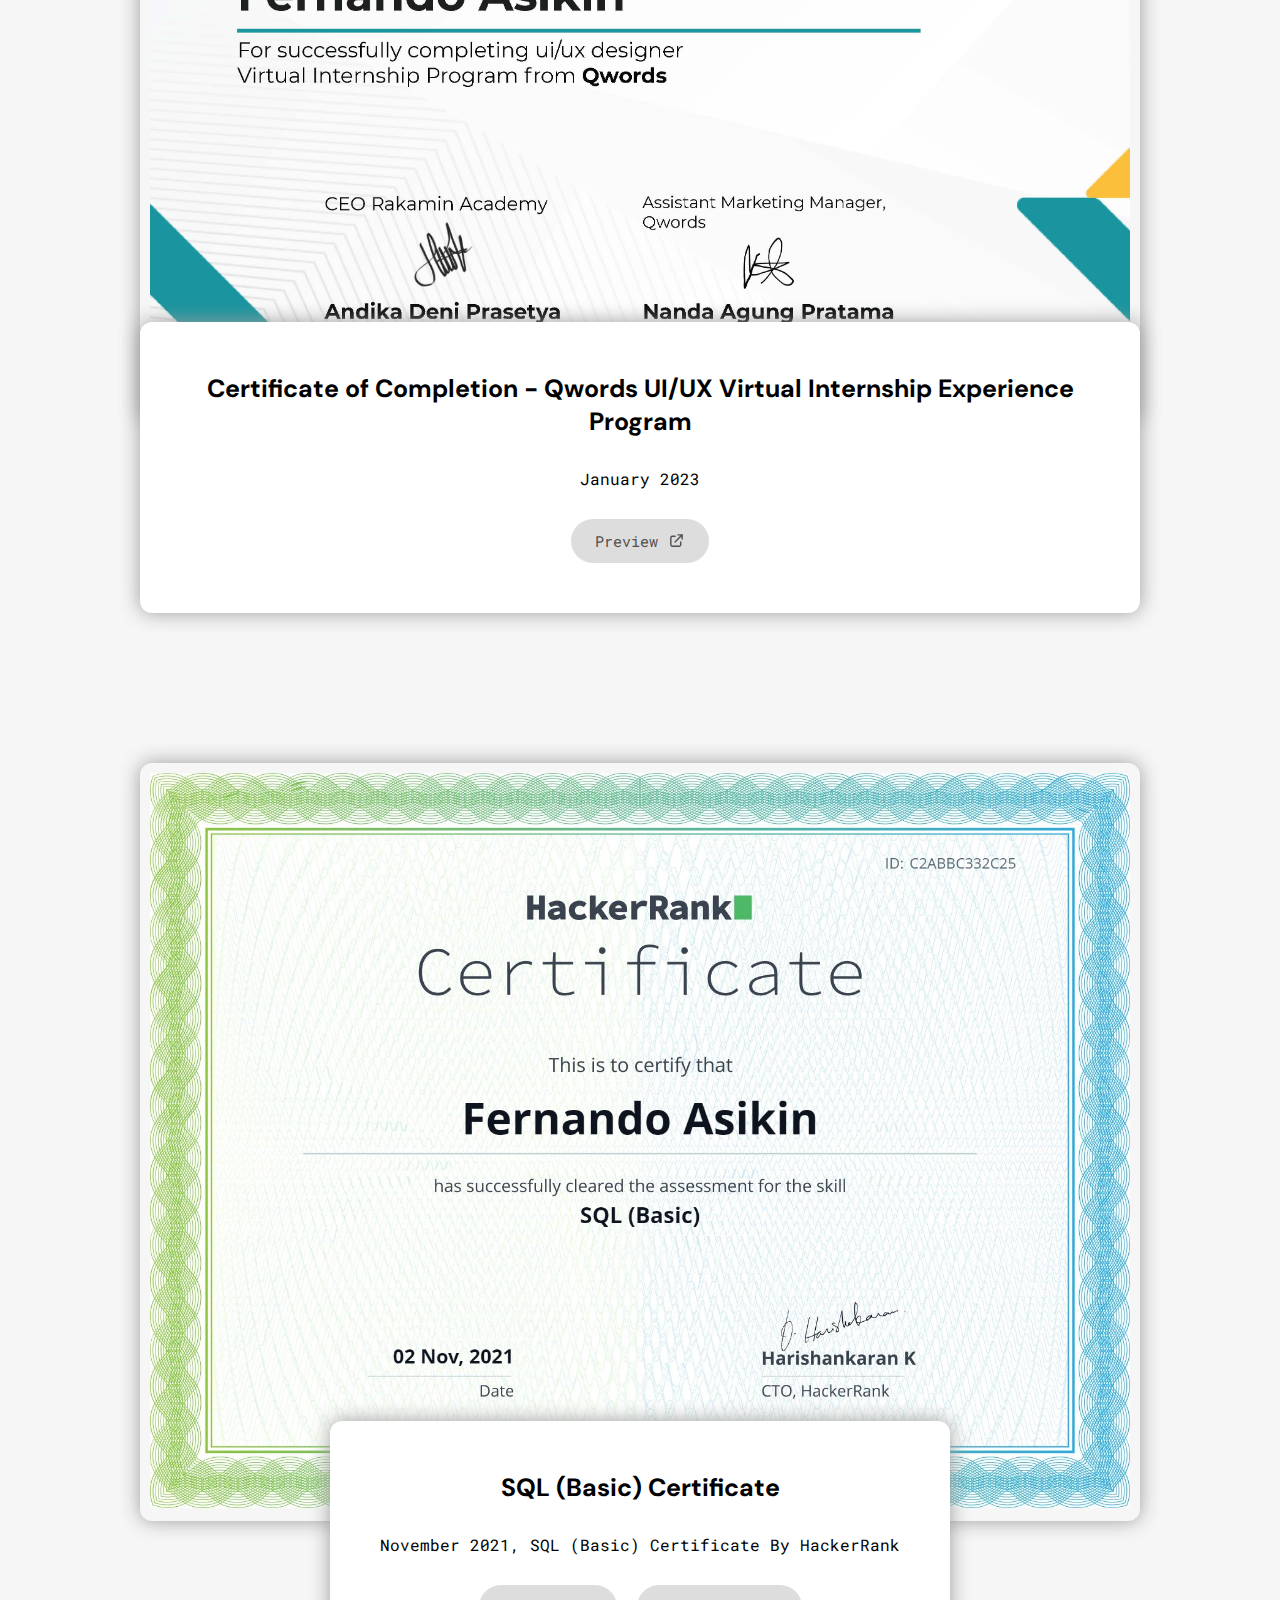
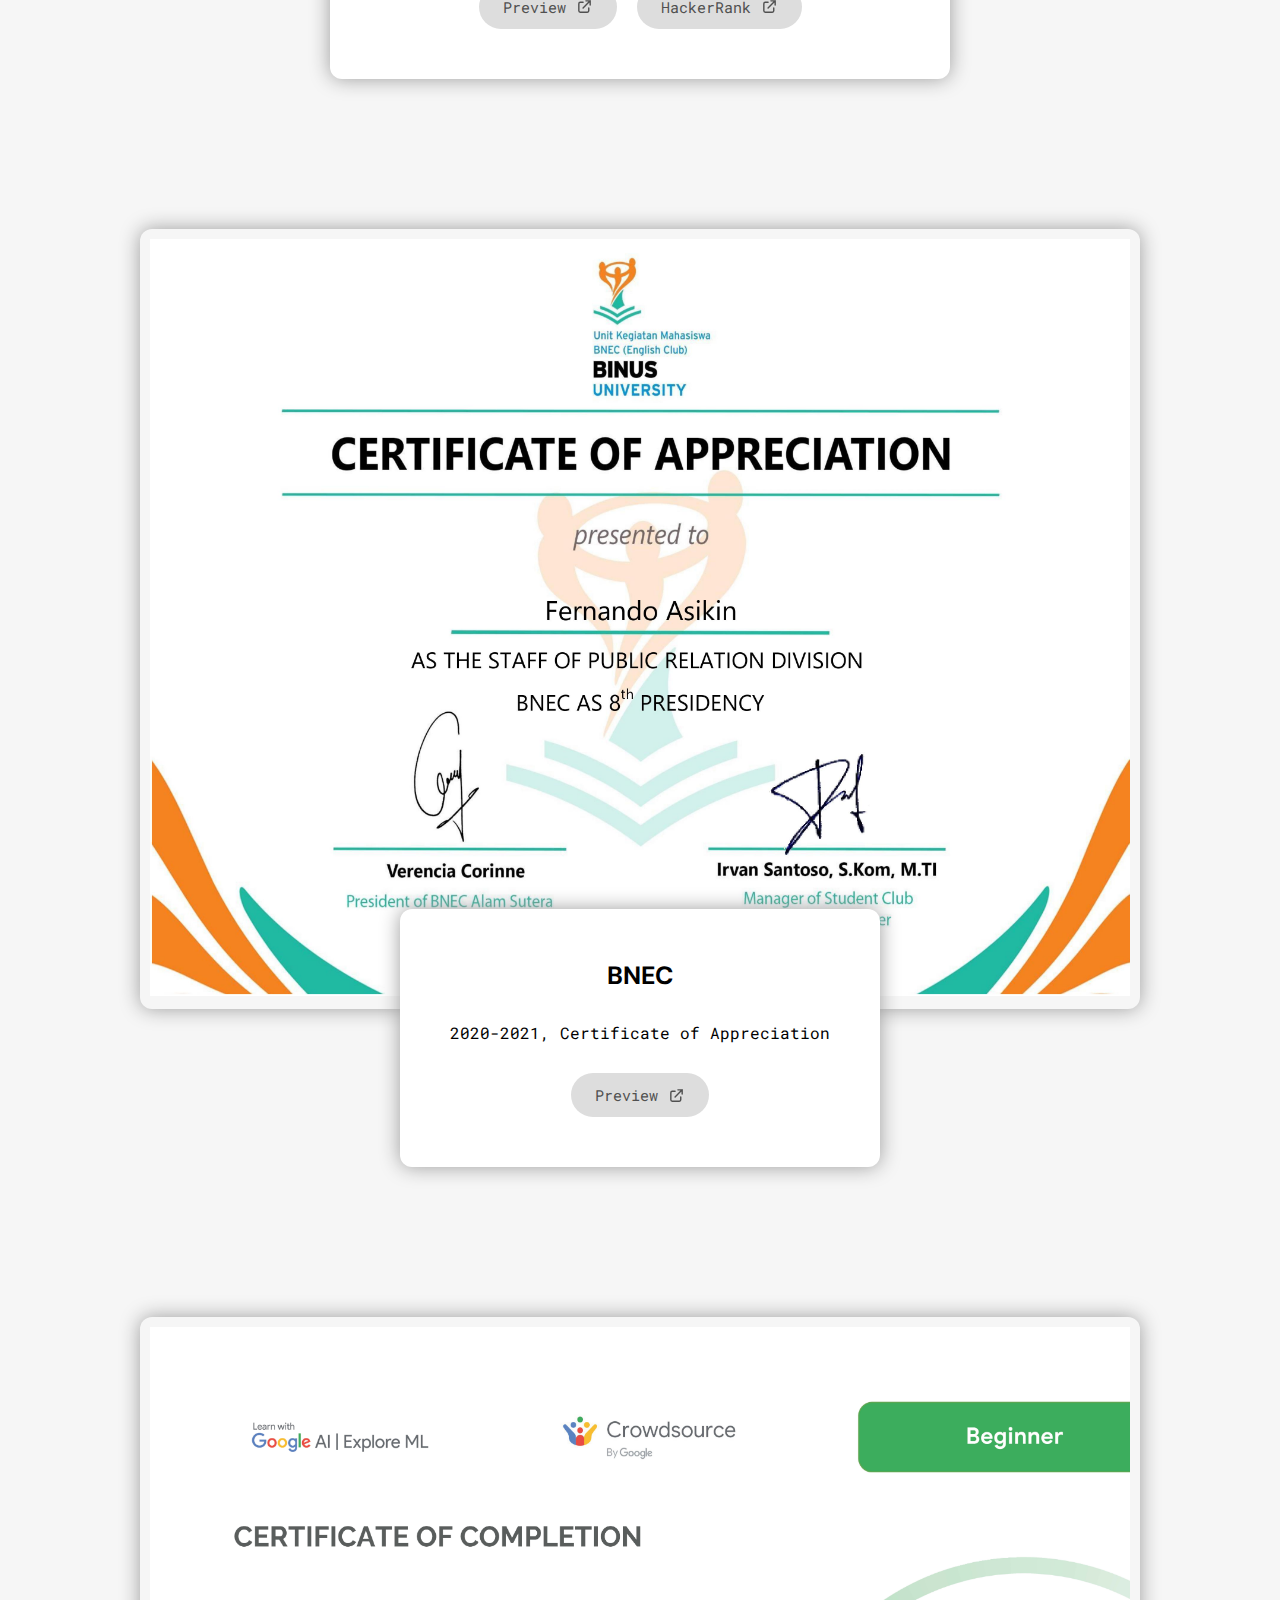
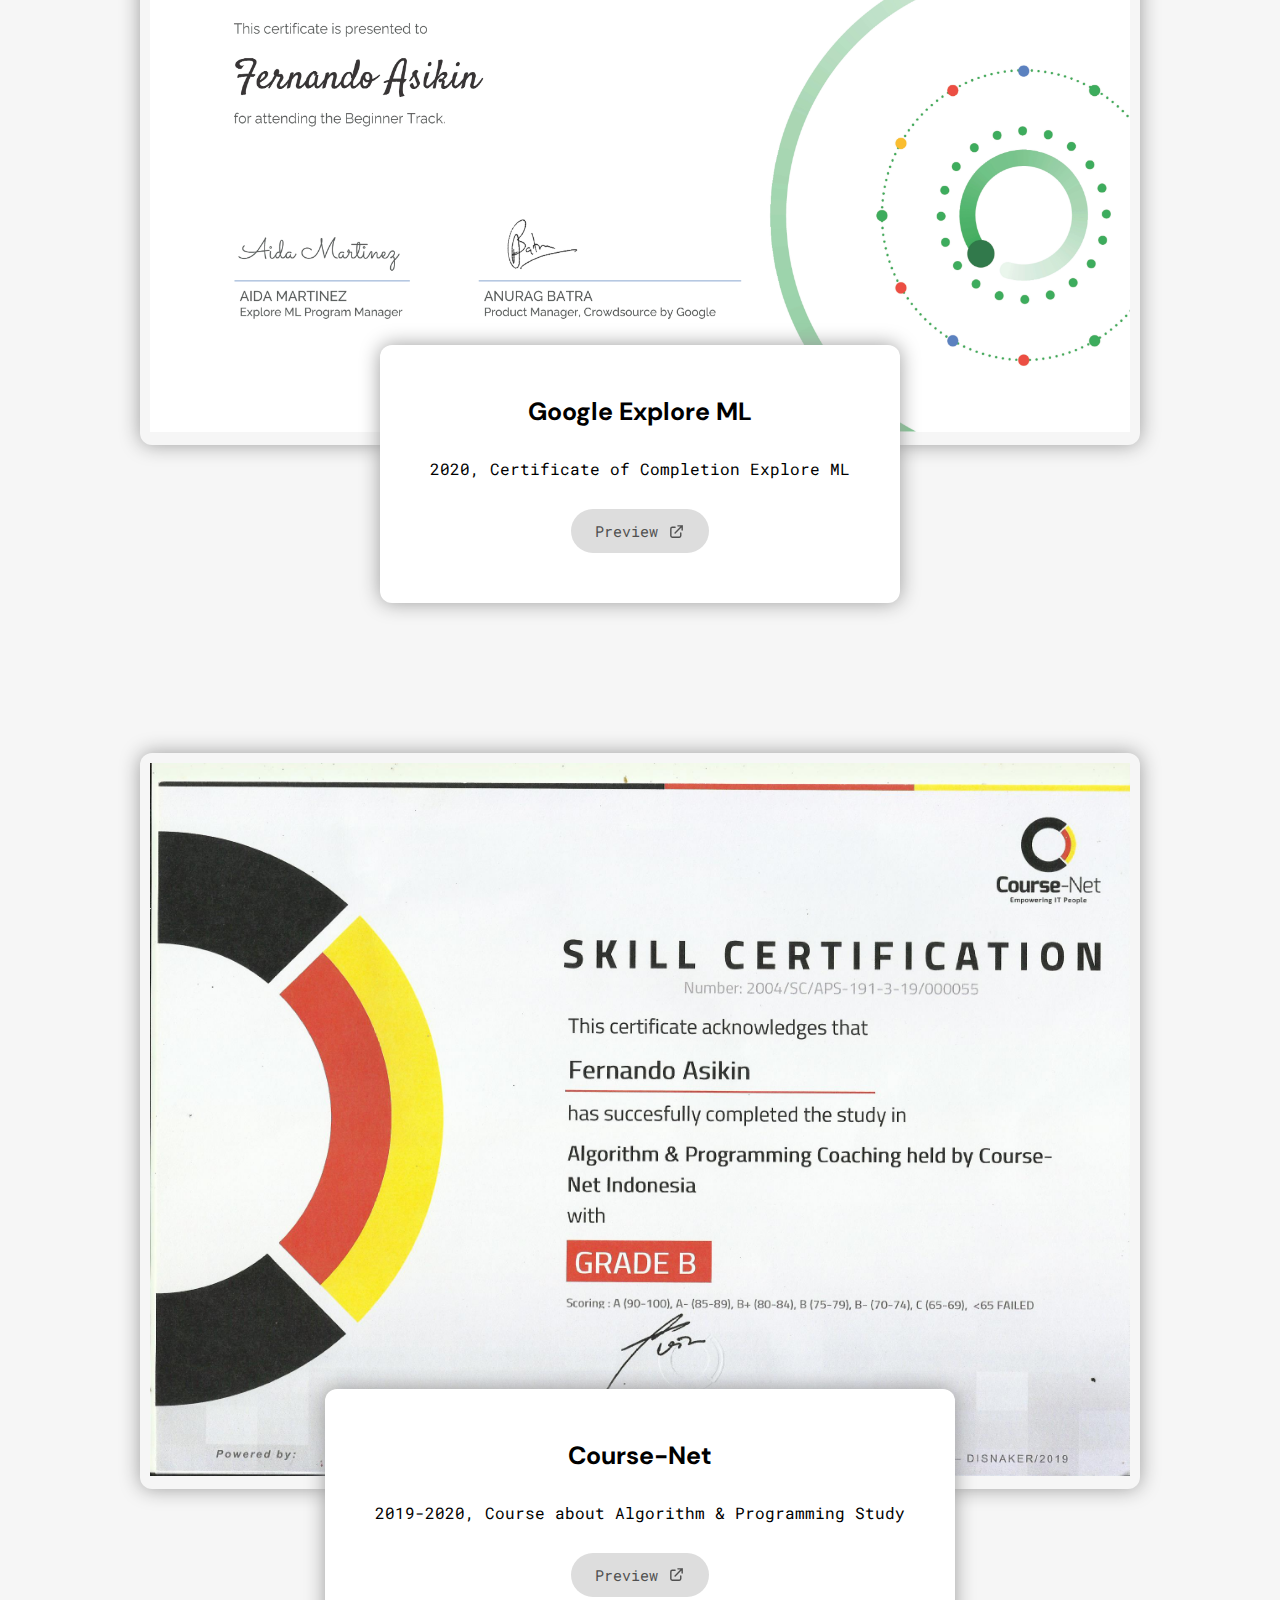
==== commit 82ea1933: "Updated Content" ====
--- a/index.html
+++ b/index.html
@@ -58,8 +58,7 @@
                     <div class="wrapper"><span>Asikin</span></div>
                 </h1>
                 <h2 class="subheading">Fresh Graduate Computer Science from BINUS University</h2>
-                <p class="description">I am a self motivated person and consider to be always curious about anything. Have a great interest in 
-                    Product Management and UI/UX career.
+                <p class="description">a Computer Science Studies fresh graduate of BINUS University with a CGPA of 3.72 which are fast-learning, curious, and passionate about learning new things. I love to use my creativity, ideas, and my problem-solving skills to create a creative idea that not only look beautiful but also can be useful for many people. During my college year, I actively participated in organizations that honed my soft skills in problem-solving and working in a team. I also have working experience in UI/UX and Data Science. Highly interested and open to opportunities in Product Management, UI/UX, Data Science, and Tech Related.
                 </p>
                 <div class="buttons">
                     <a href="./content/CV_FernandoAsikin2023.pdf" target="blank_" class="PrimButton">Download CV</a>
@@ -68,7 +67,7 @@
 
             </div>
             <div class="right">
-                <img class ="img" src="Profile.jpg" alt="Fernando Asikin">
+                <img class ="img" src="profile2.png" alt="Fernando Asikin">
             </div>
         </div>
     </section>
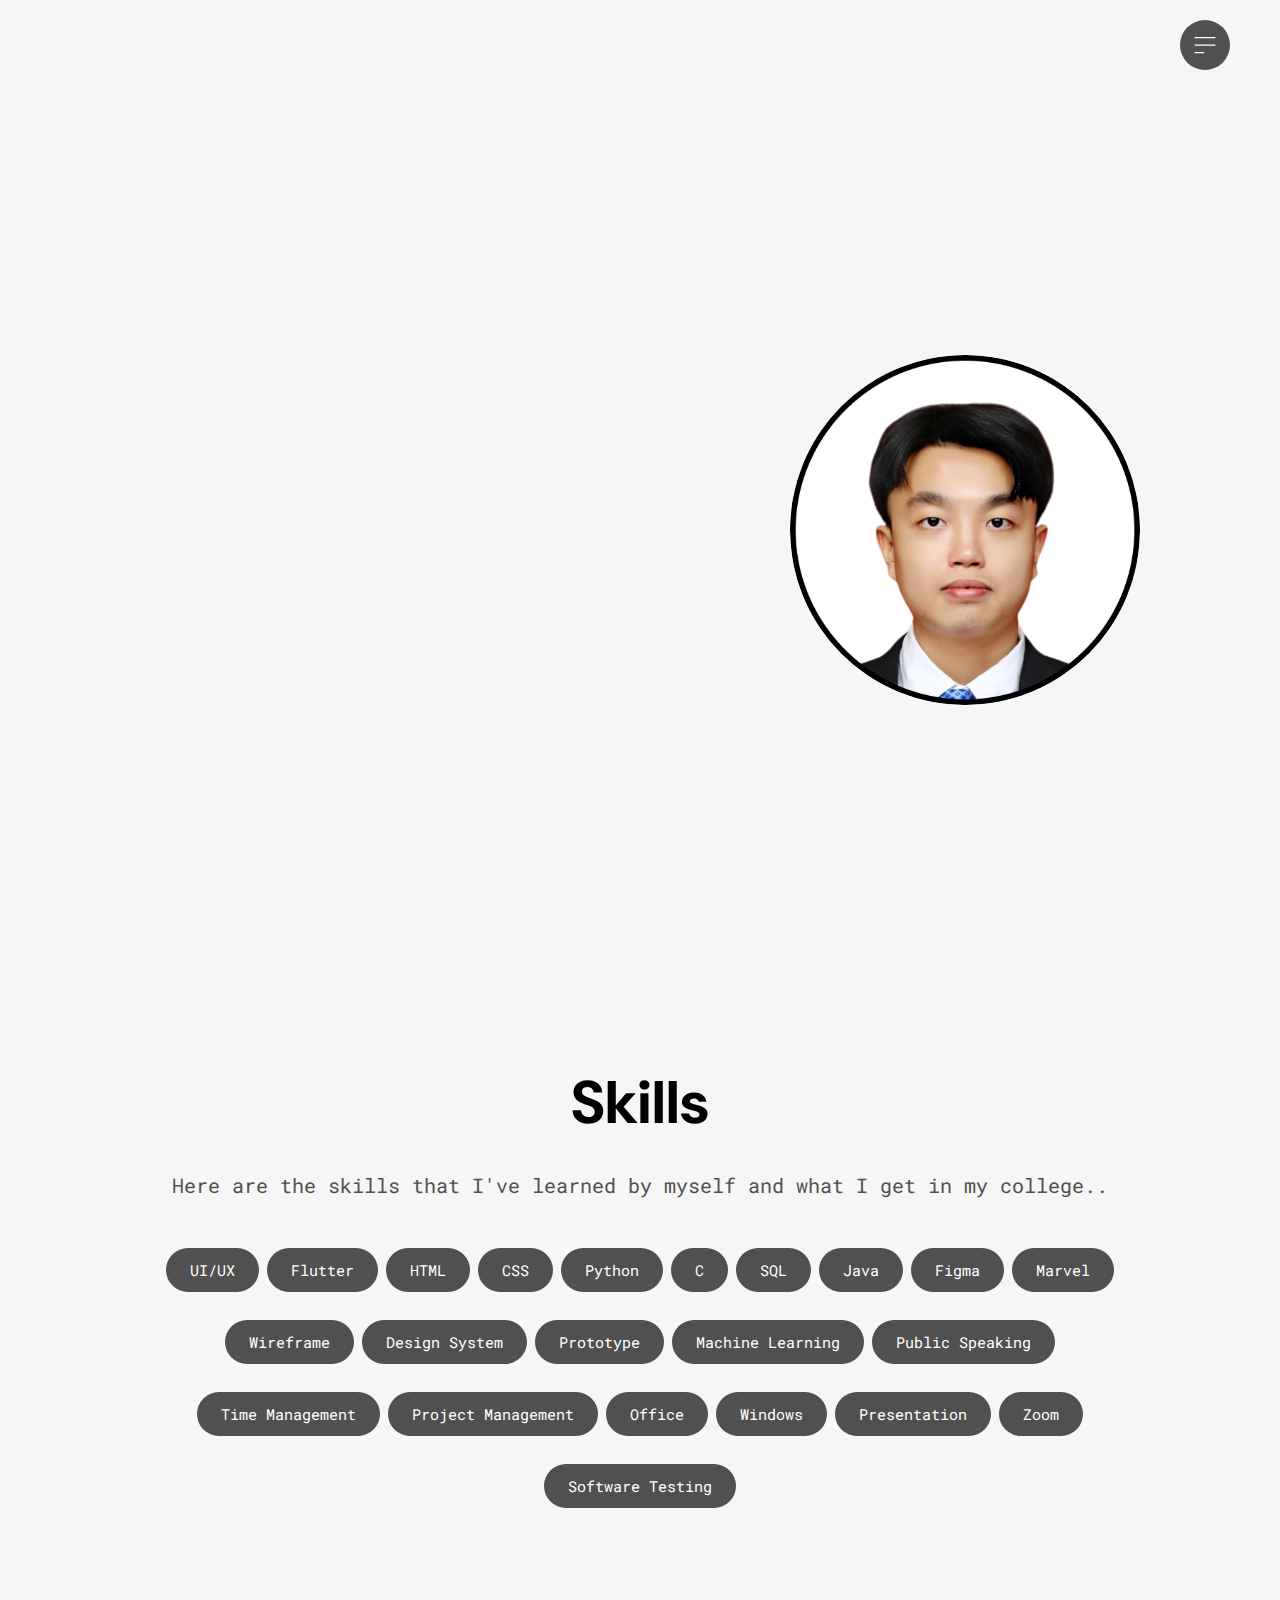
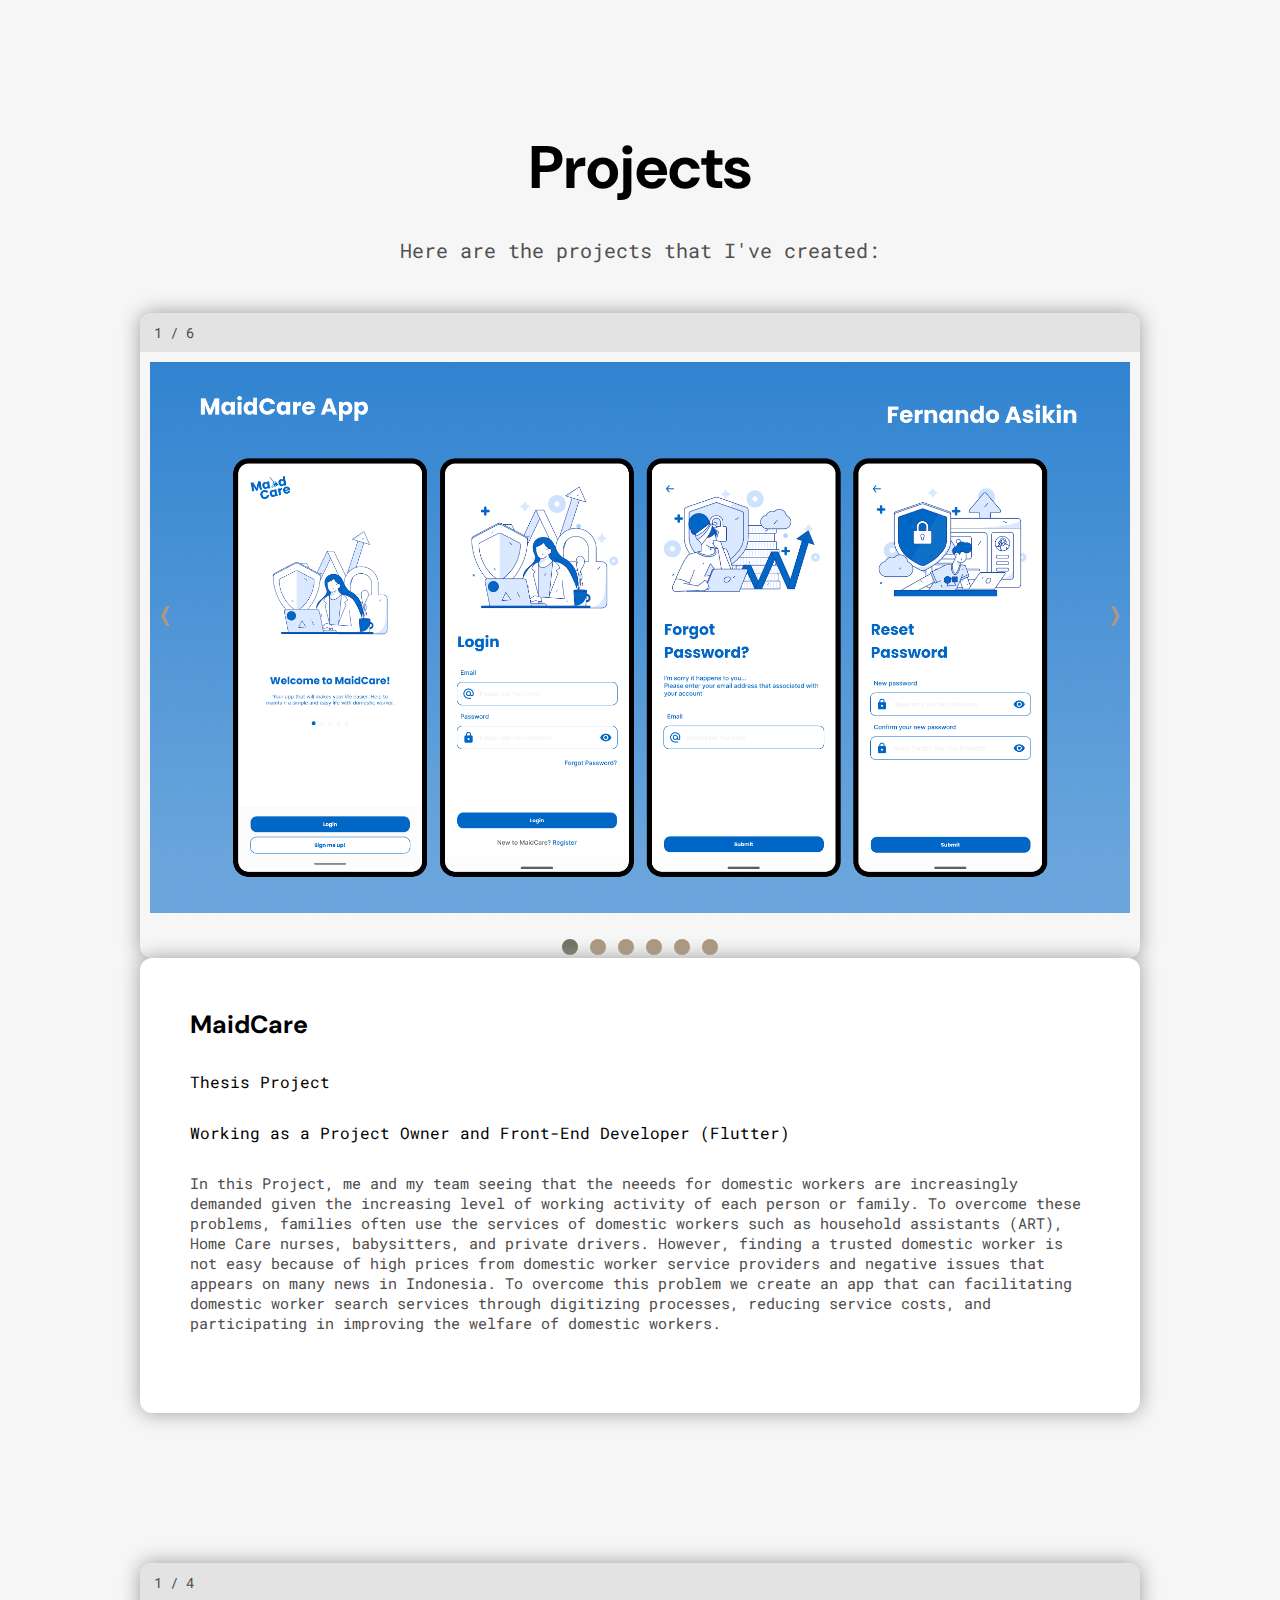
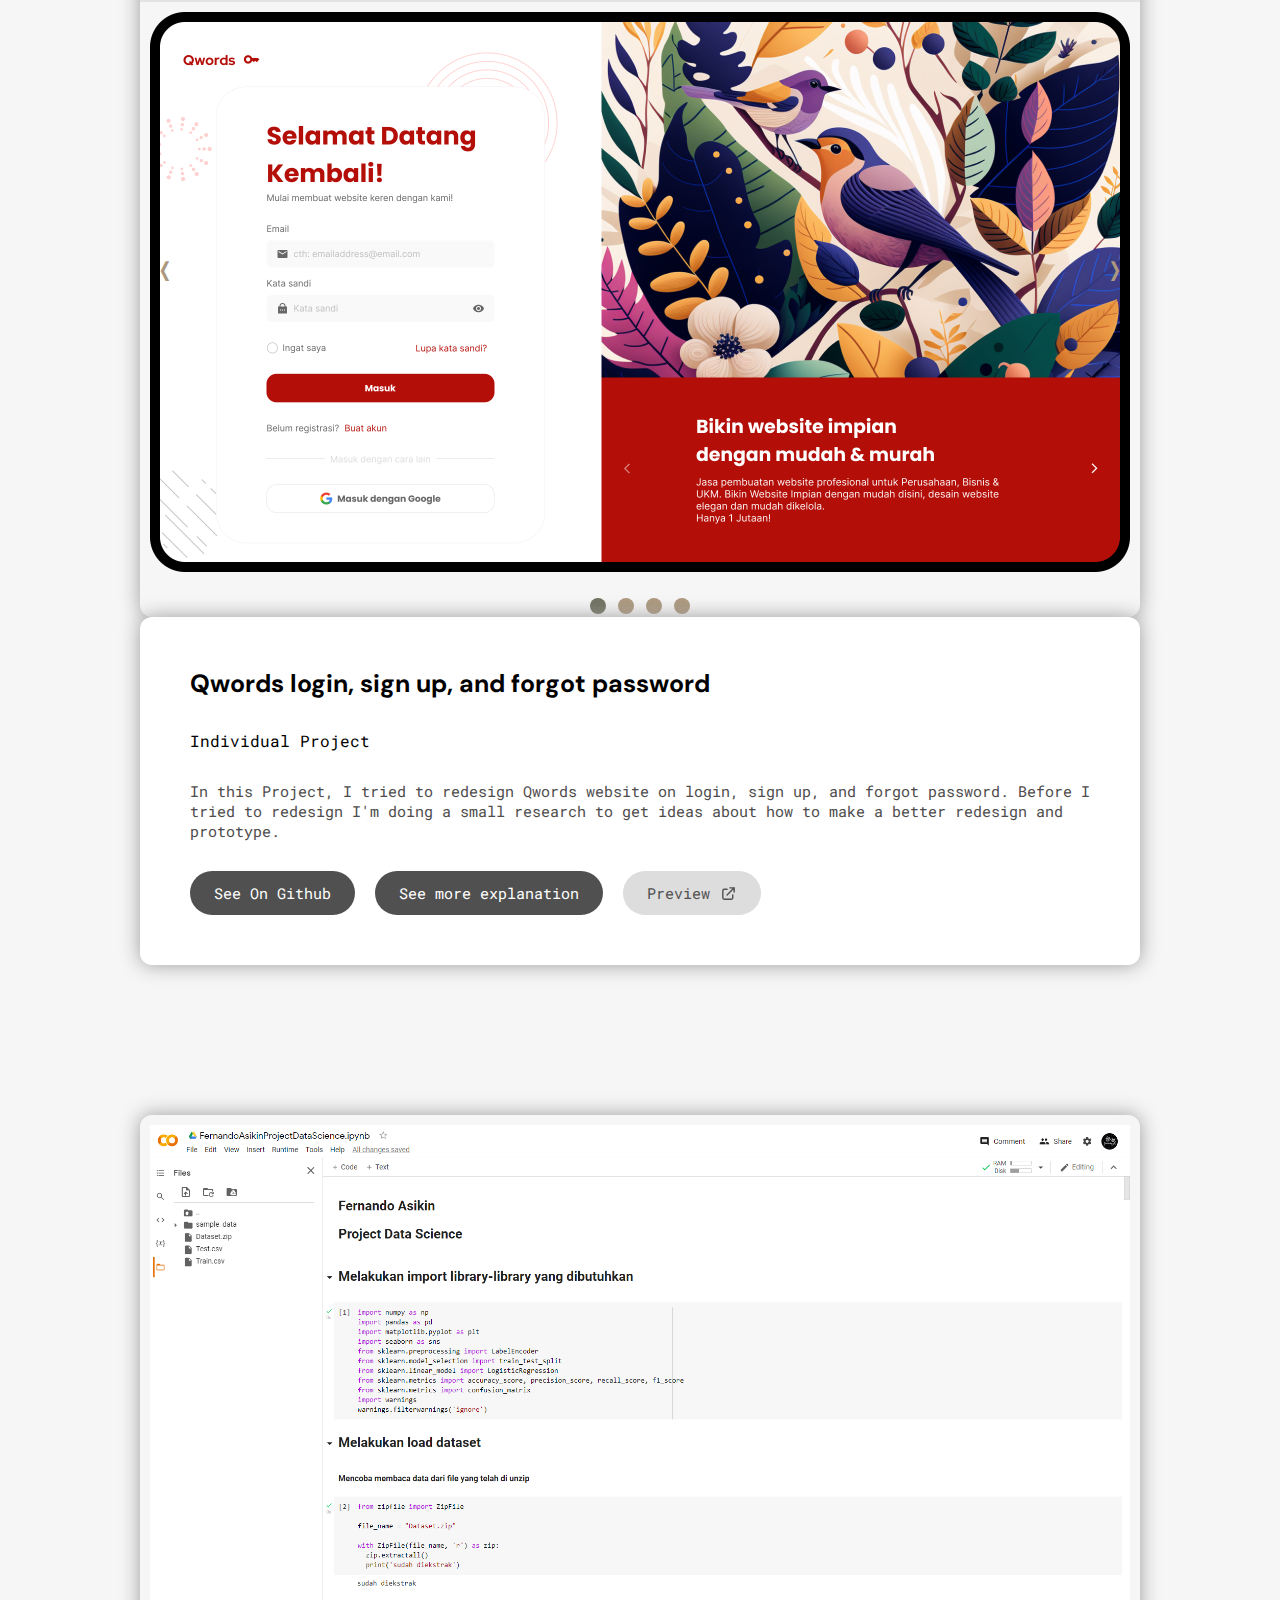
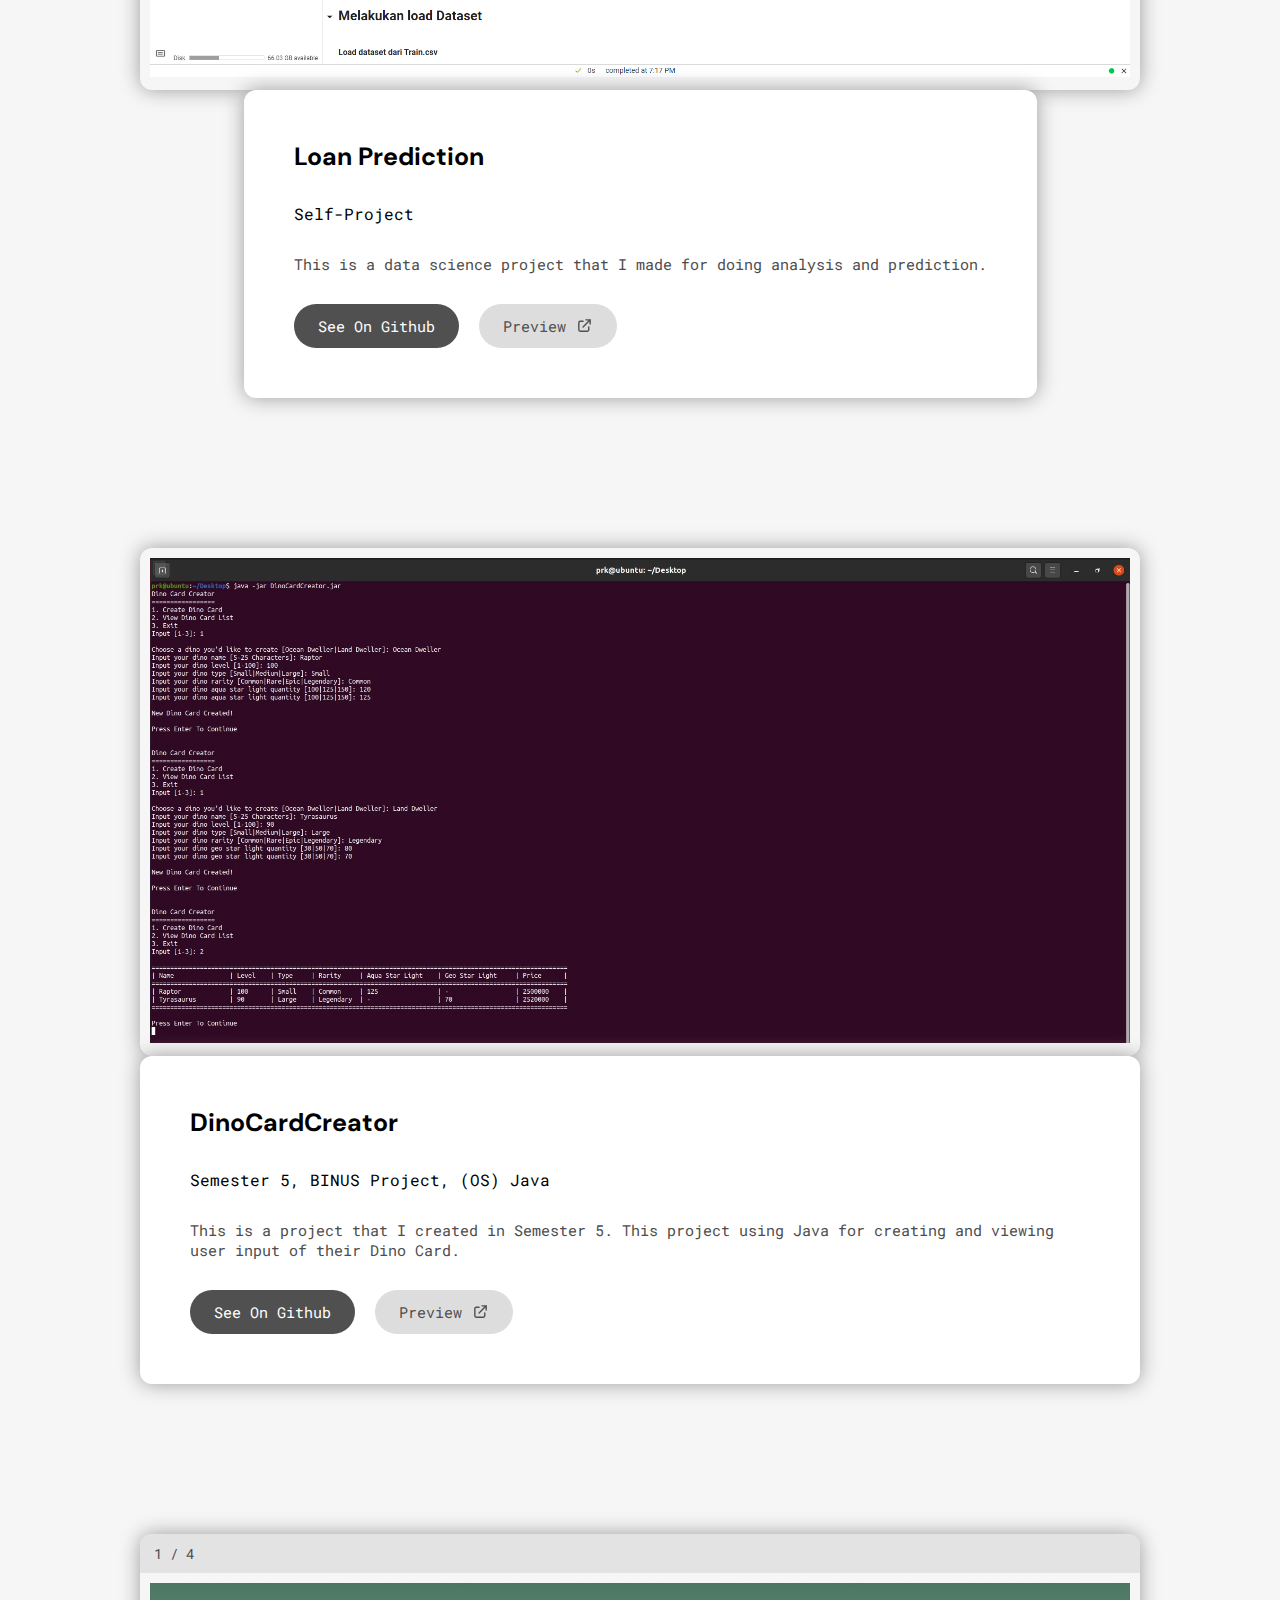
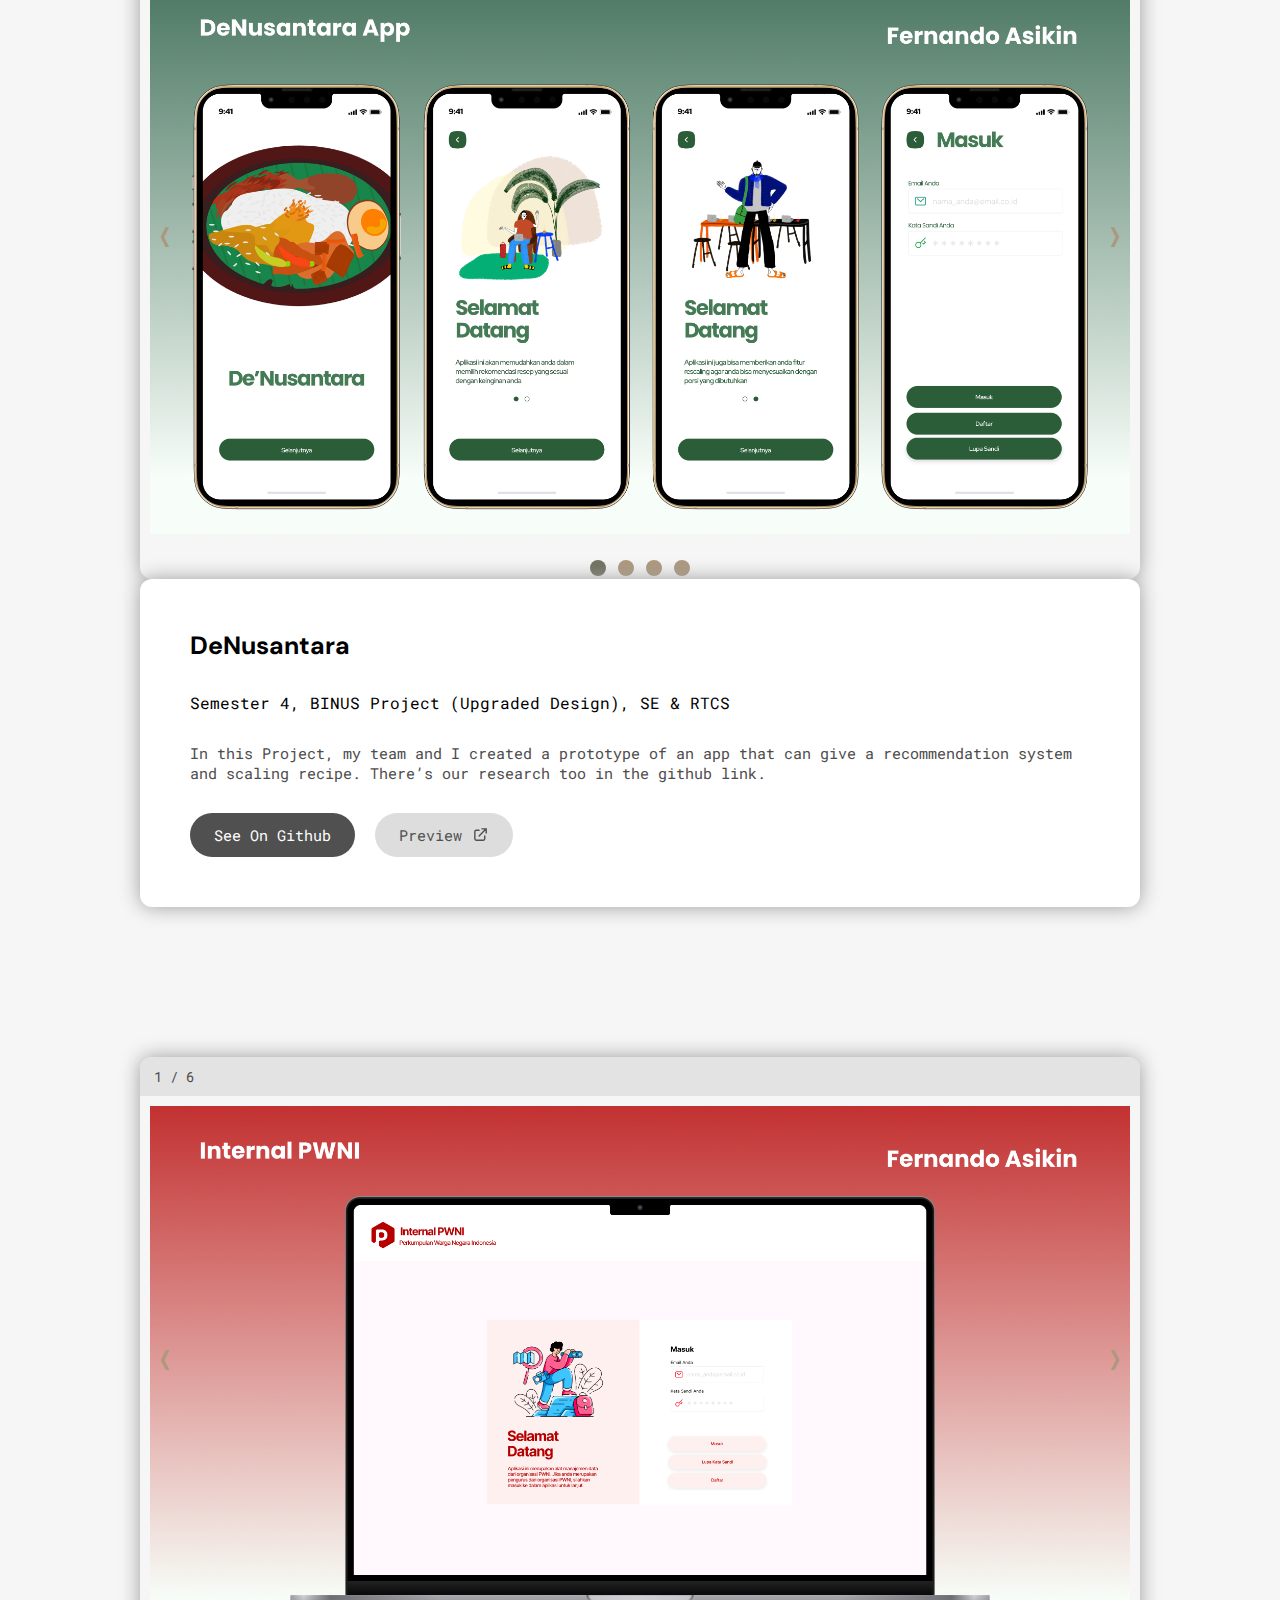
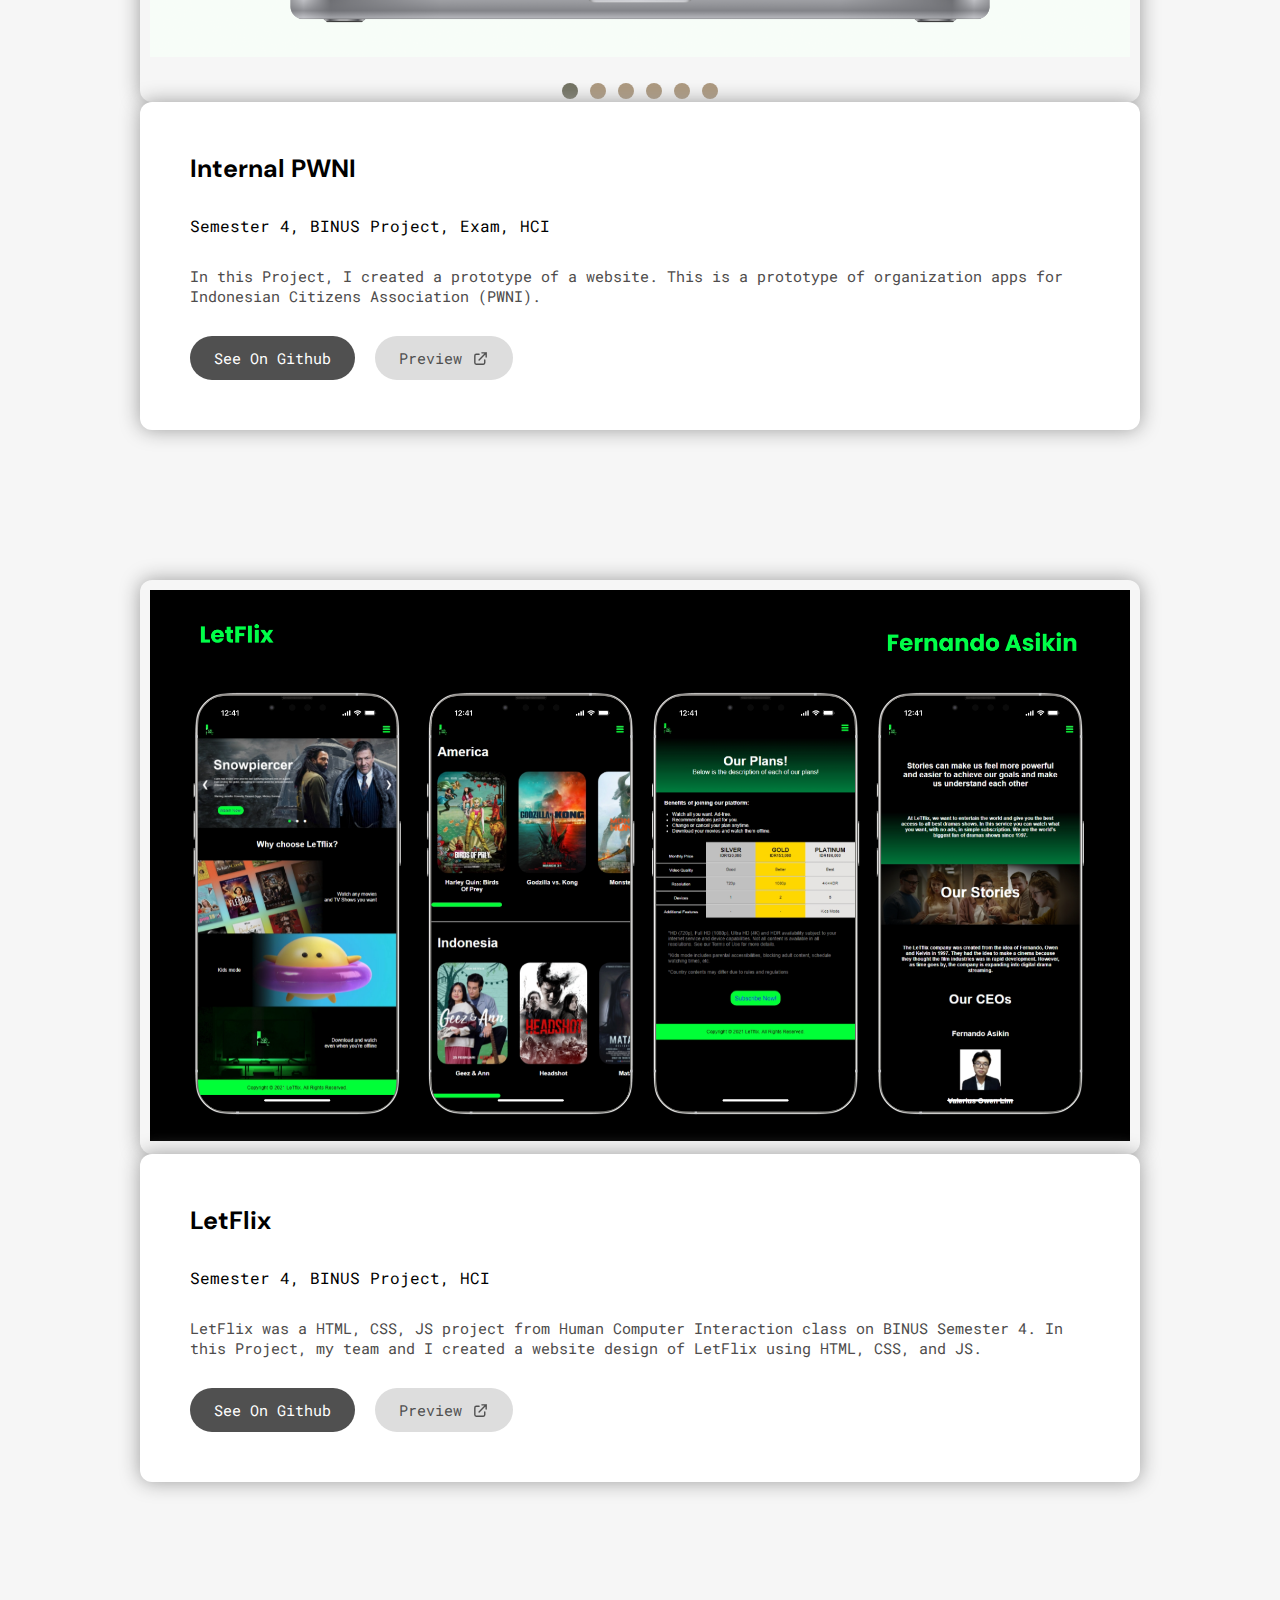
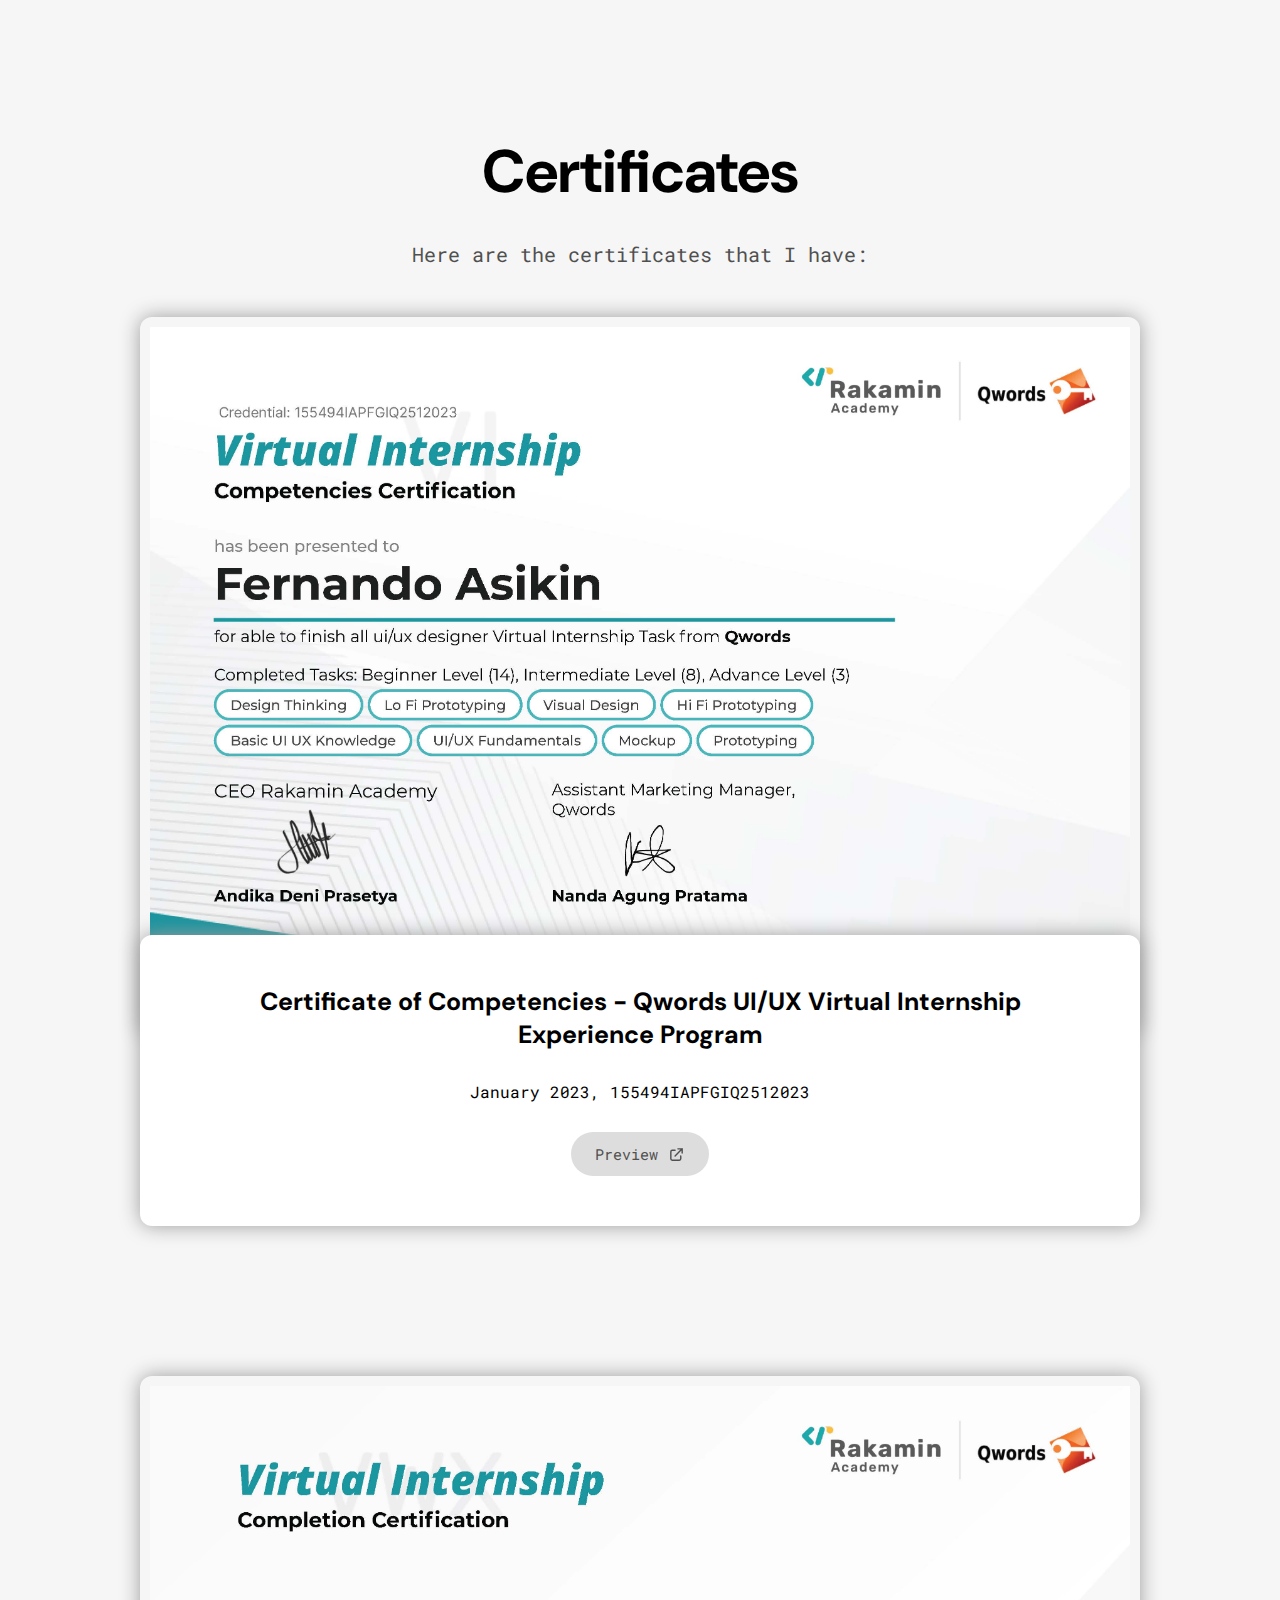
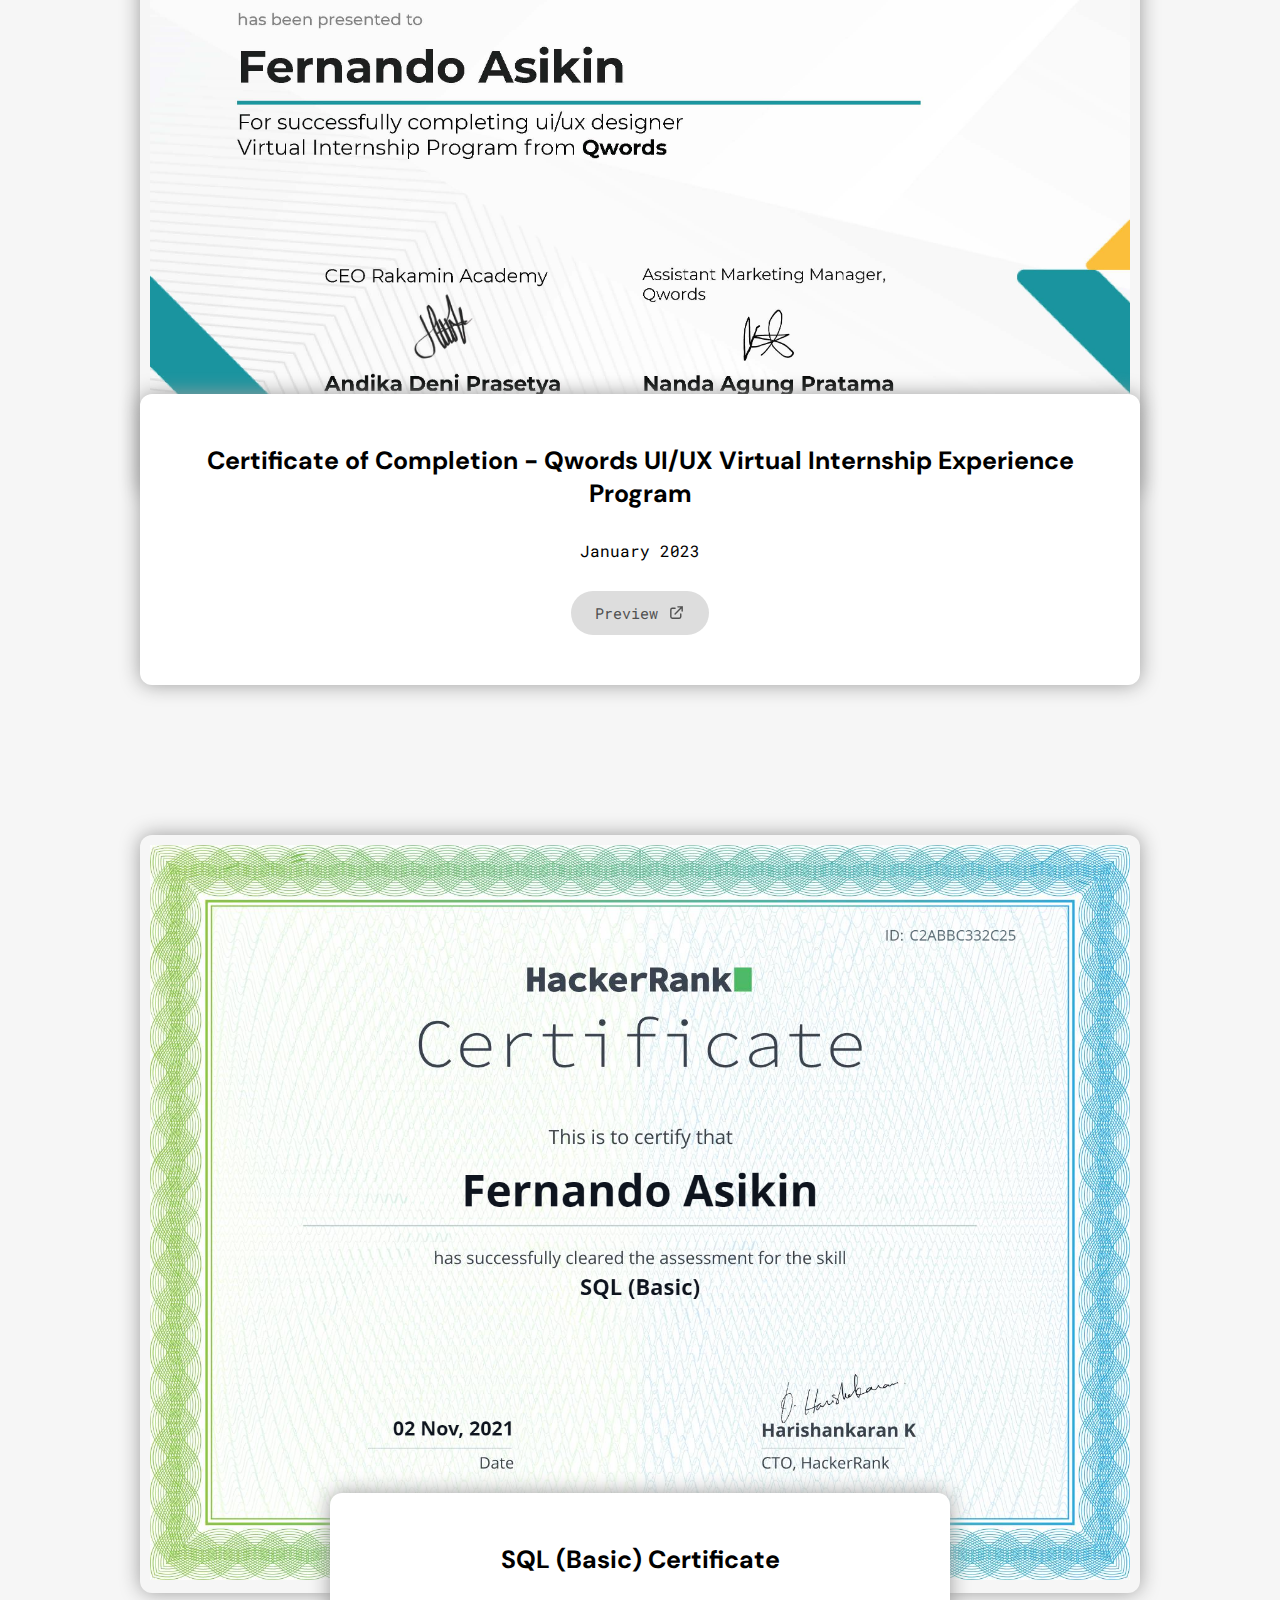
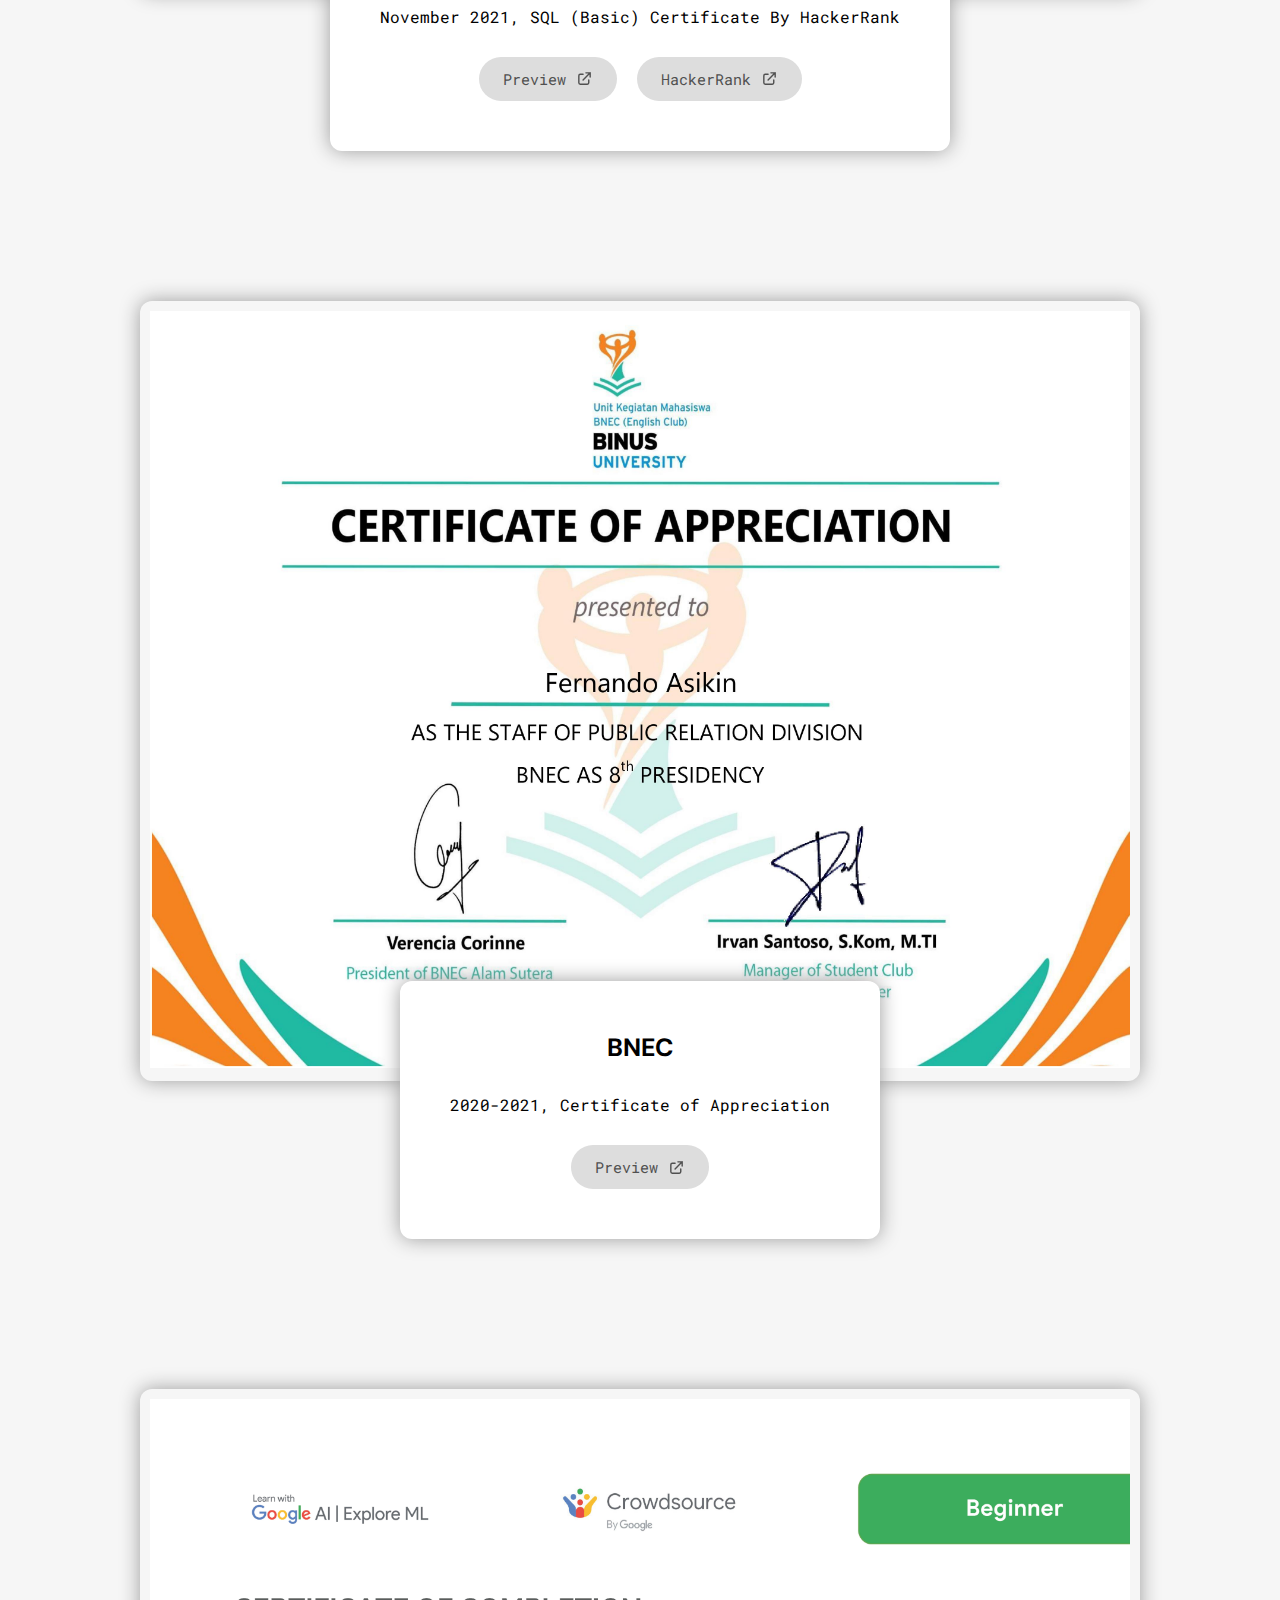
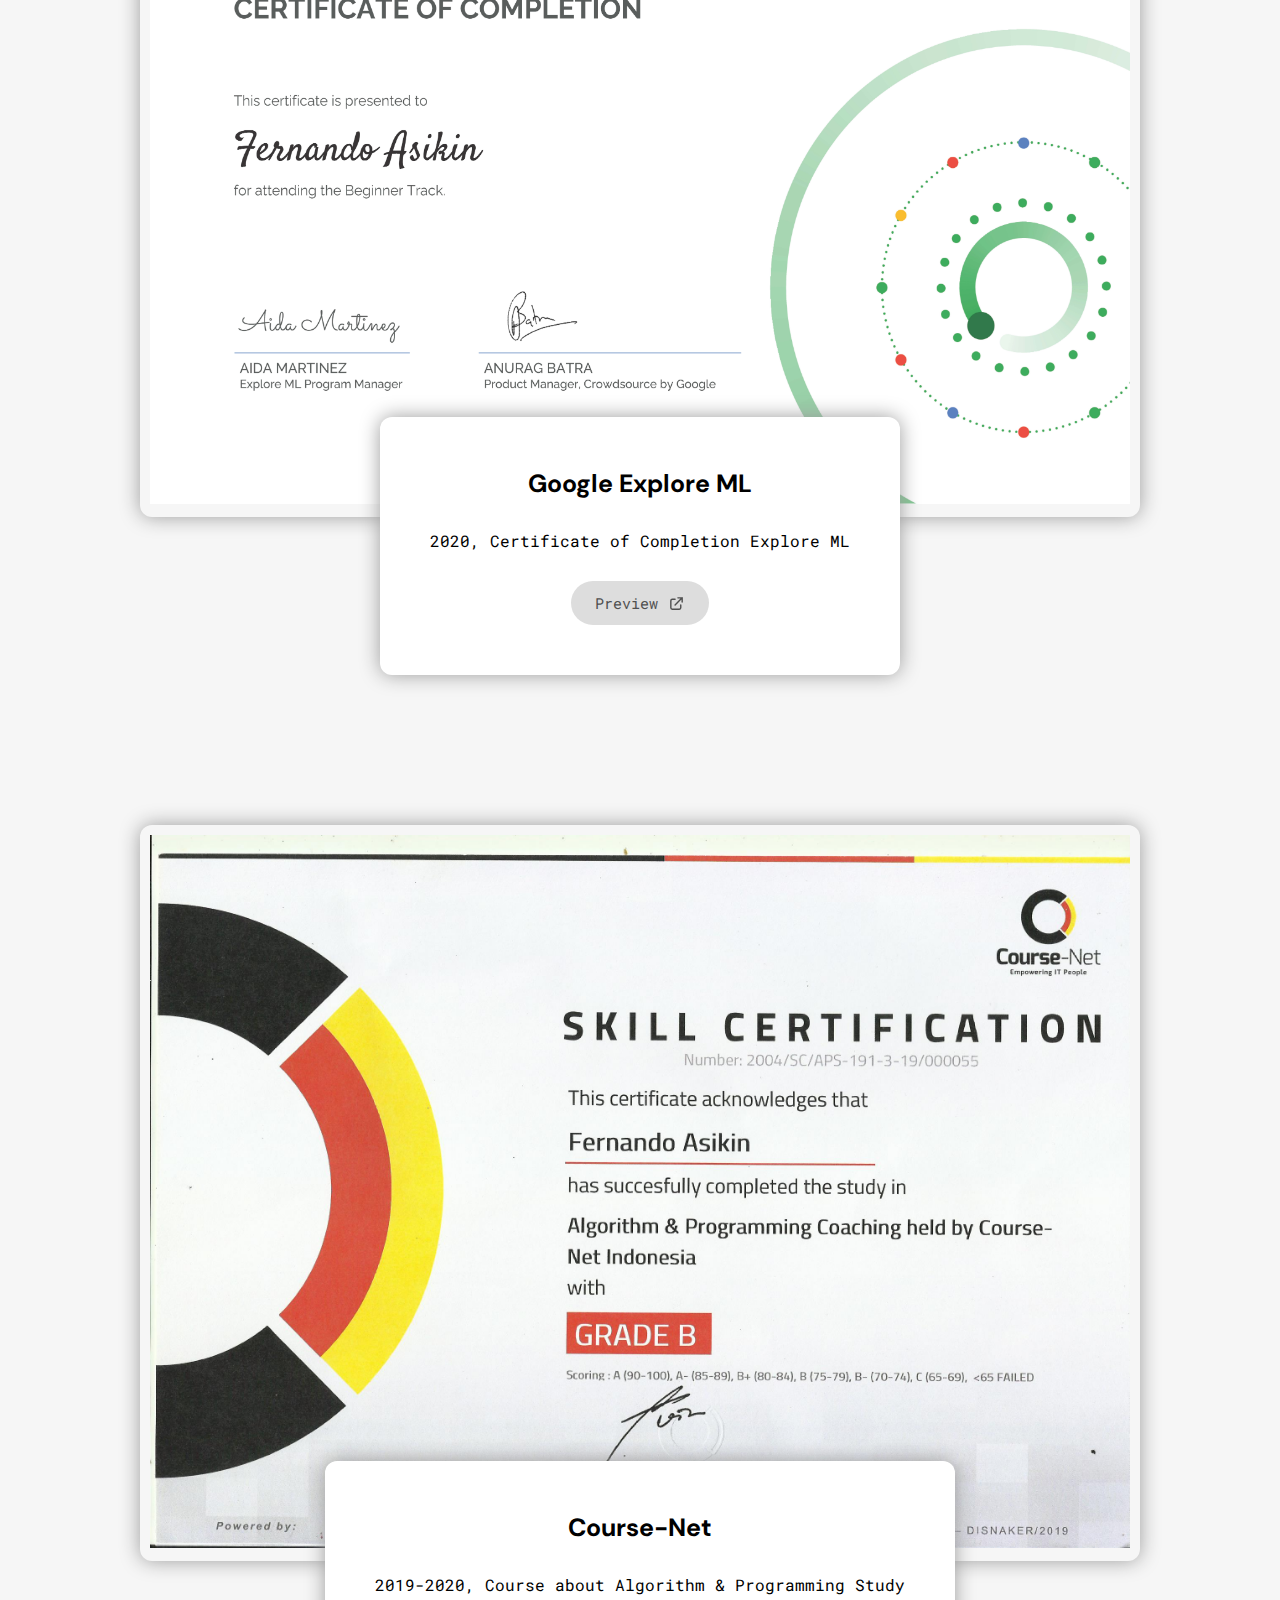
==== commit ddef83a6: "Updated Skills" ====
--- a/index.html
+++ b/index.html
@@ -82,9 +82,6 @@
             </h1>
             <p class = "skillsdescription">Here are the skills that I've learned by myself and what I get in my college..</p>
             <div class="containerskills">
-                <div class="skill">Windows</div>
-                <div class="skill">Figma</div>
-                <div class="skill">Marvel</div>
                 <div class="skill">UI/UX</div>
                 <div class="skill">Flutter</div>
                 <div class="skill">HTML</div>
@@ -93,9 +90,17 @@
                 <div class="skill">C</div>
                 <div class="skill">SQL</div>
                 <div class="skill">Java</div>
+                <div class="skill">Figma</div>
+                <div class="skill">Marvel</div>
+                <div class="skill">Wireframe</div>
+                <div class="skill">Design System</div>
+                <div class="skill">Prototype</div>
                 <div class="skill">Machine Learning</div>
                 <div class="skill">Public Speaking</div>
+                <div class="skill">Time Management</div>
+                <div class="skill">Project Management</div>
                 <div class="skill">Office</div>
+                <div class="skill">Windows</div>
                 <div class="skill">Presentation</div>
                 <div class="skill">Zoom</div>
                 <div class="skill">Software Testing</div>
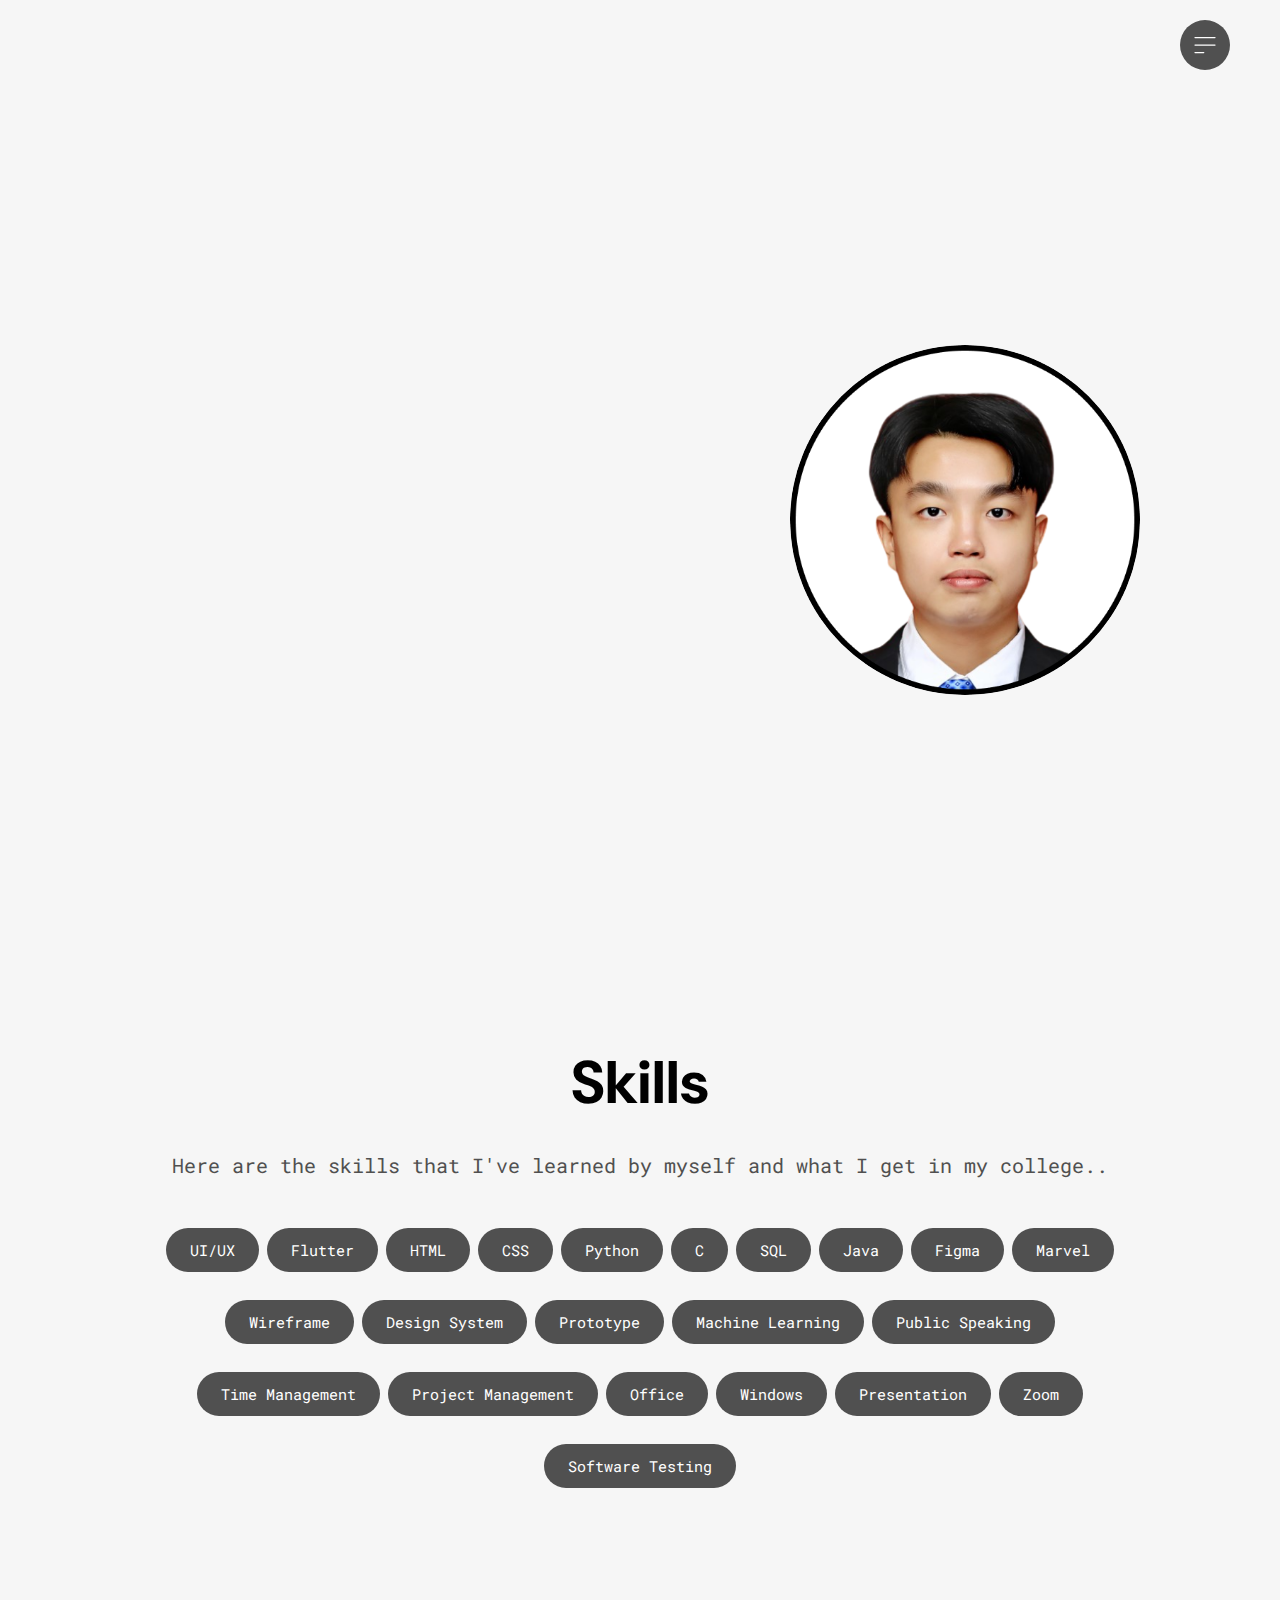
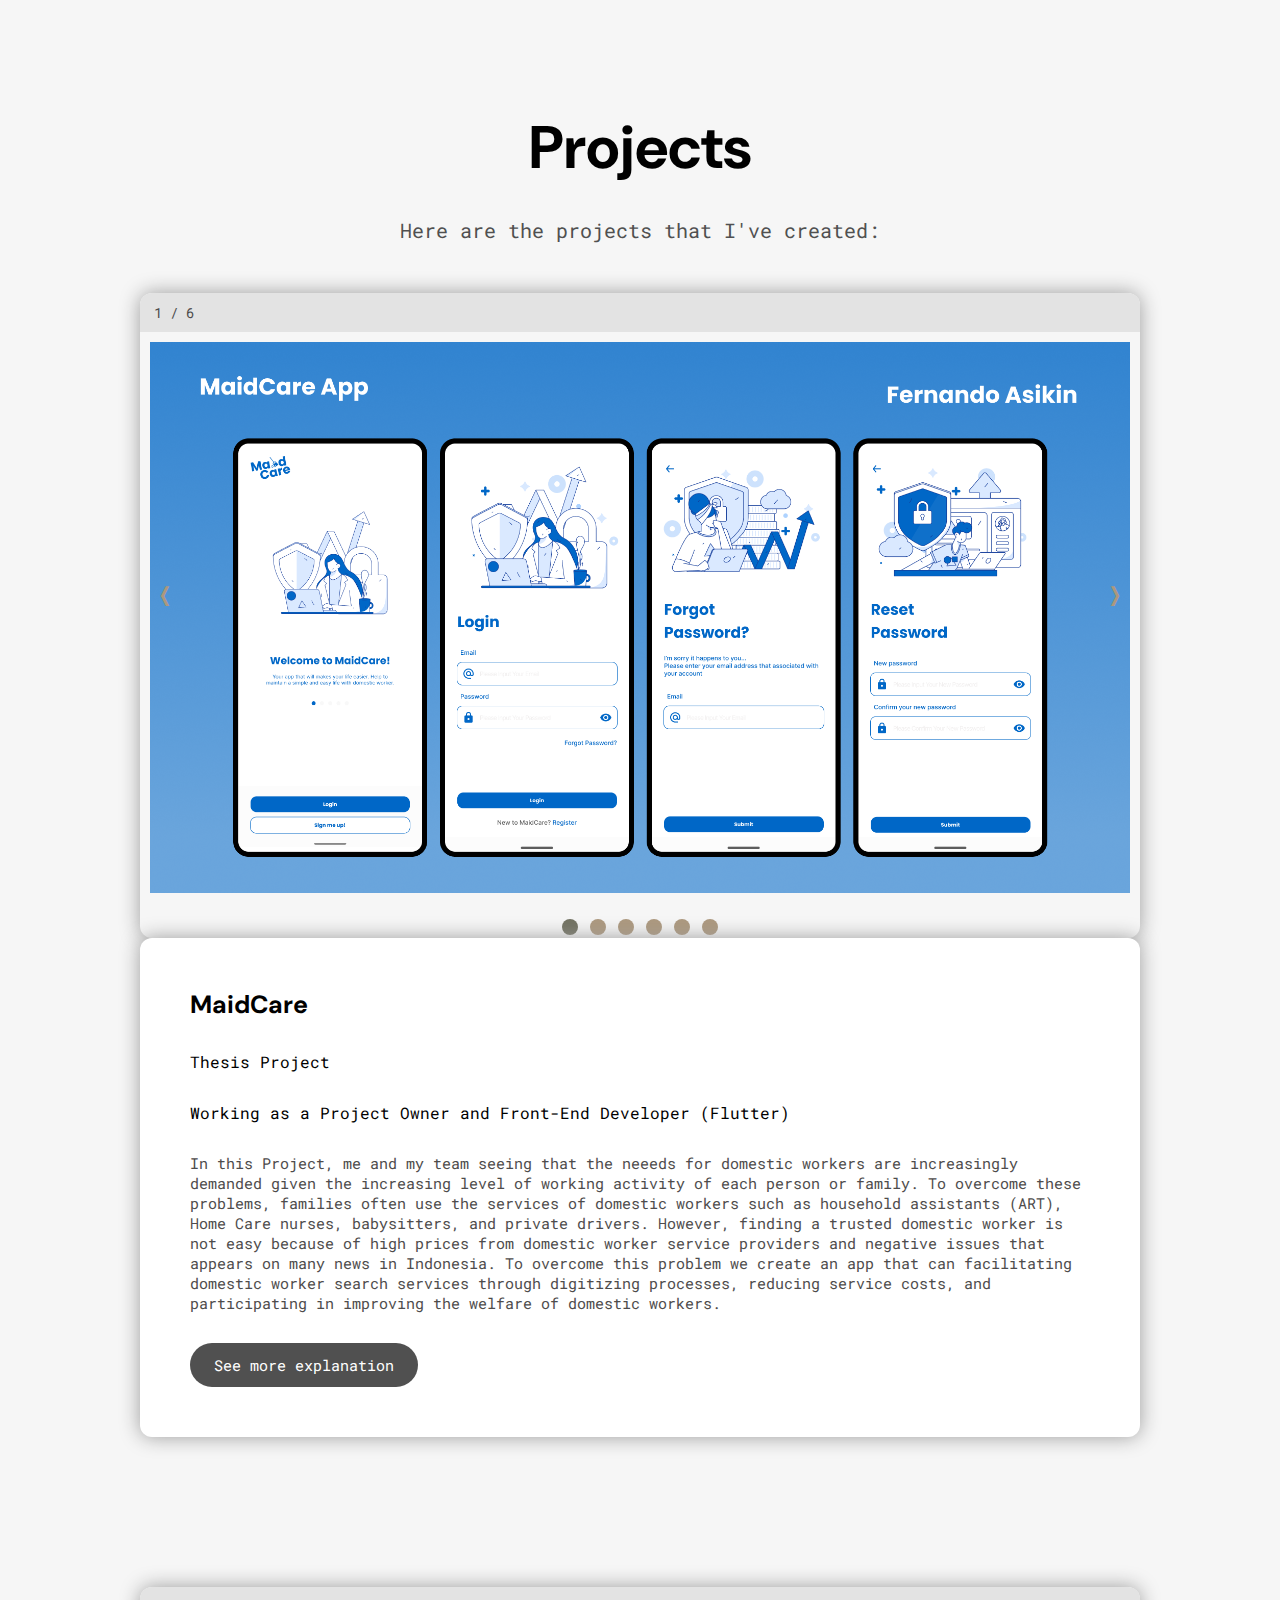
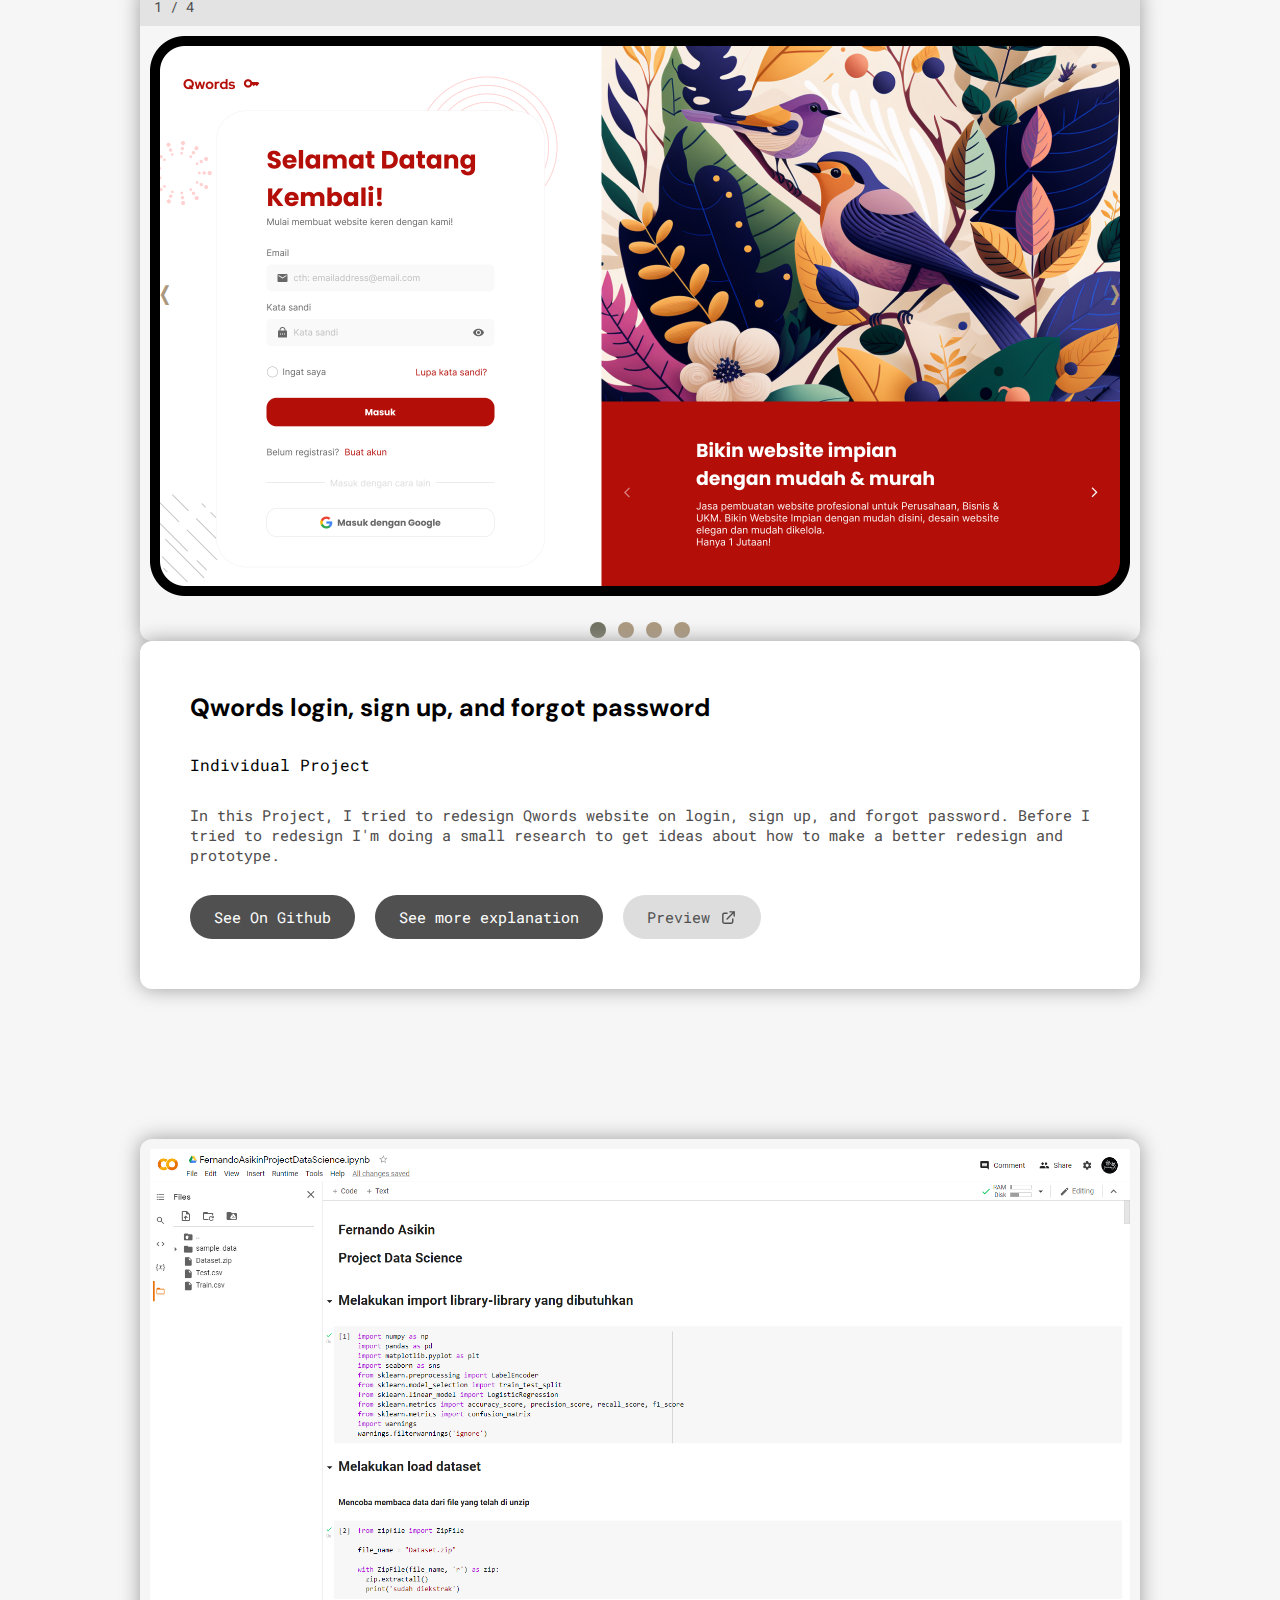
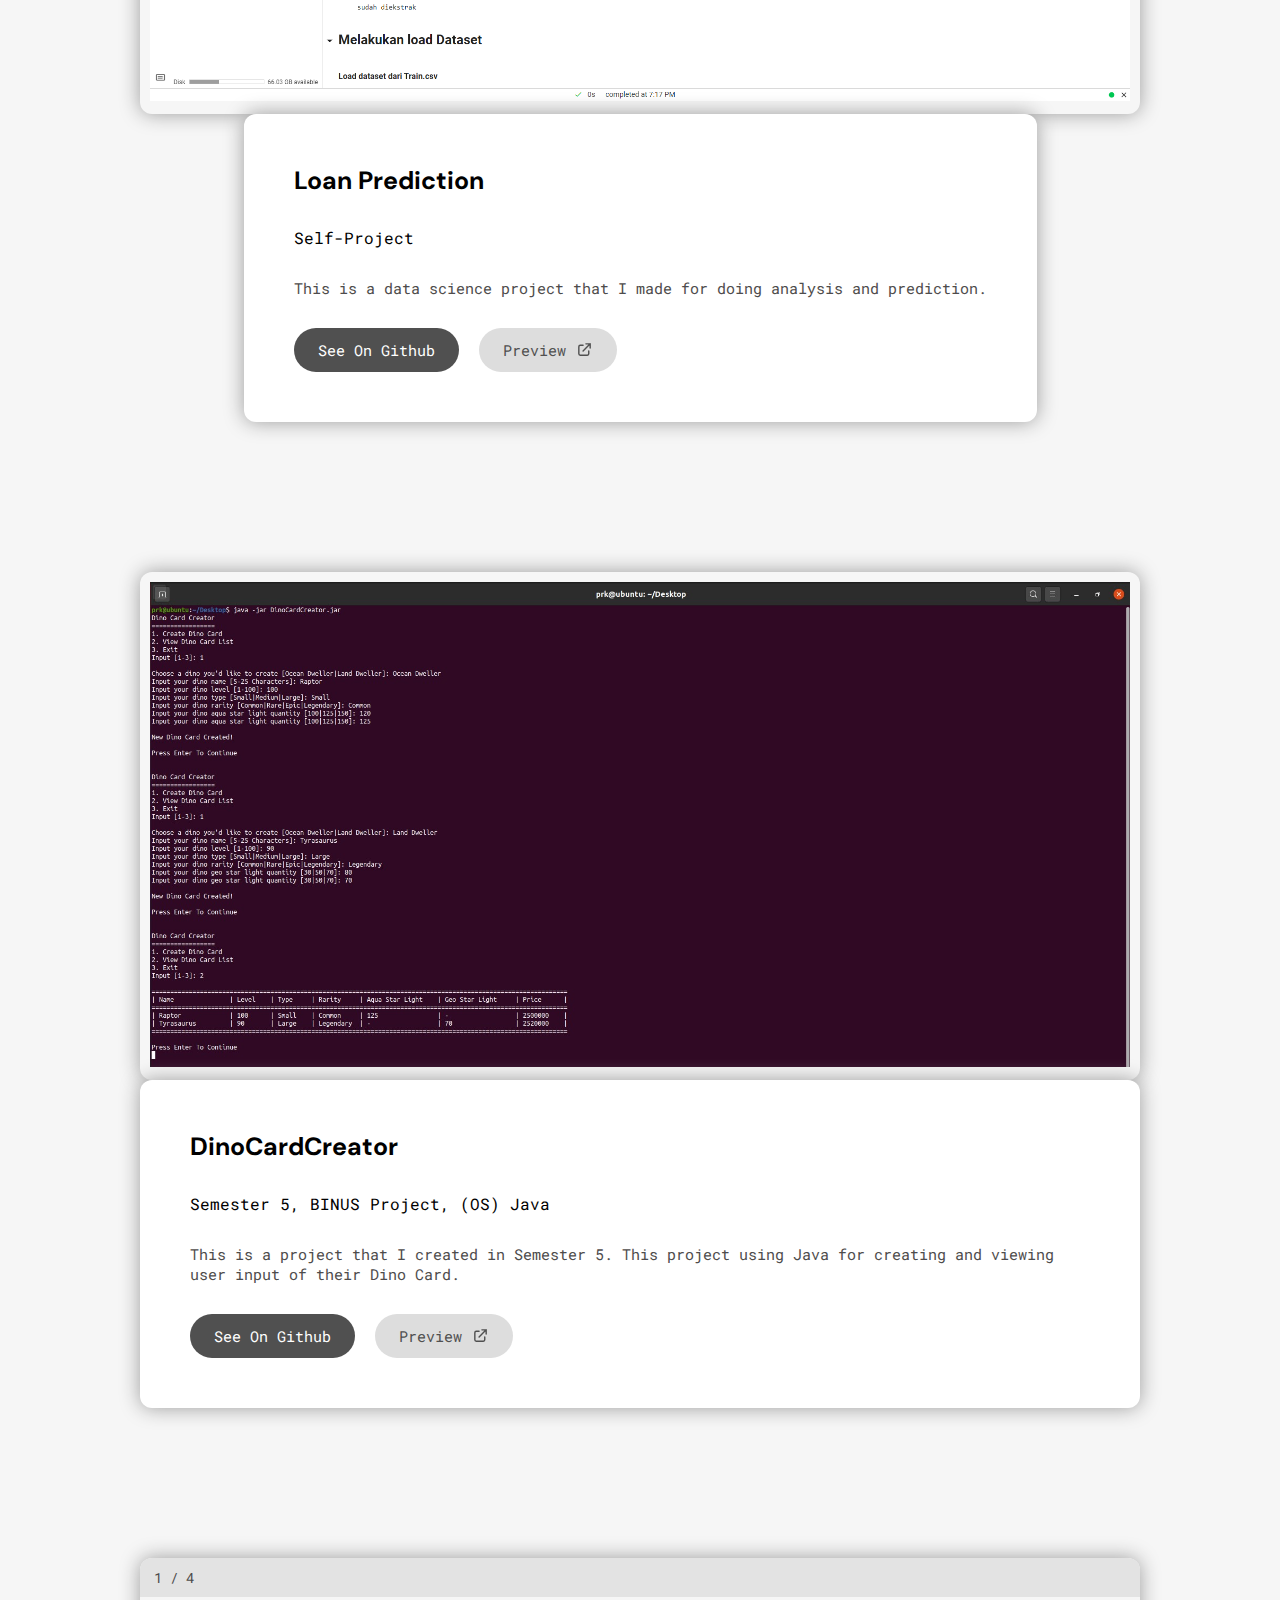
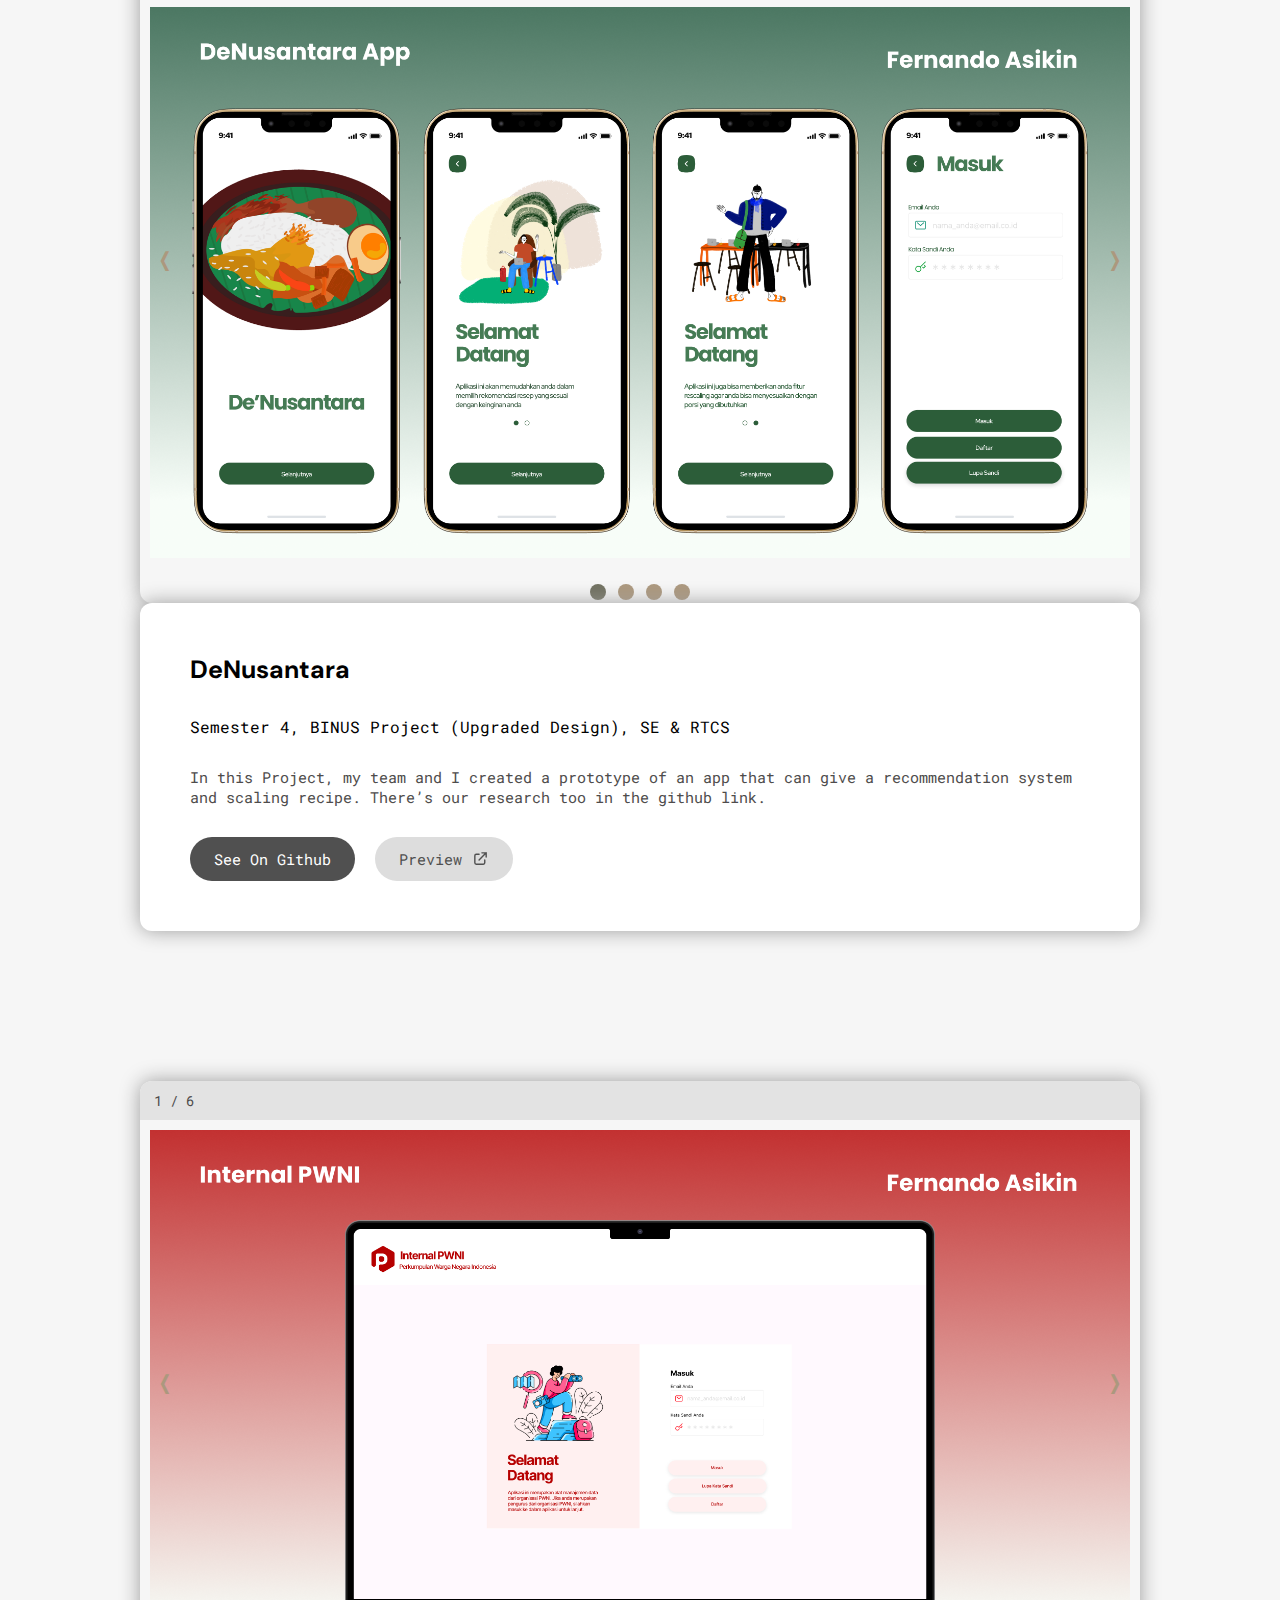
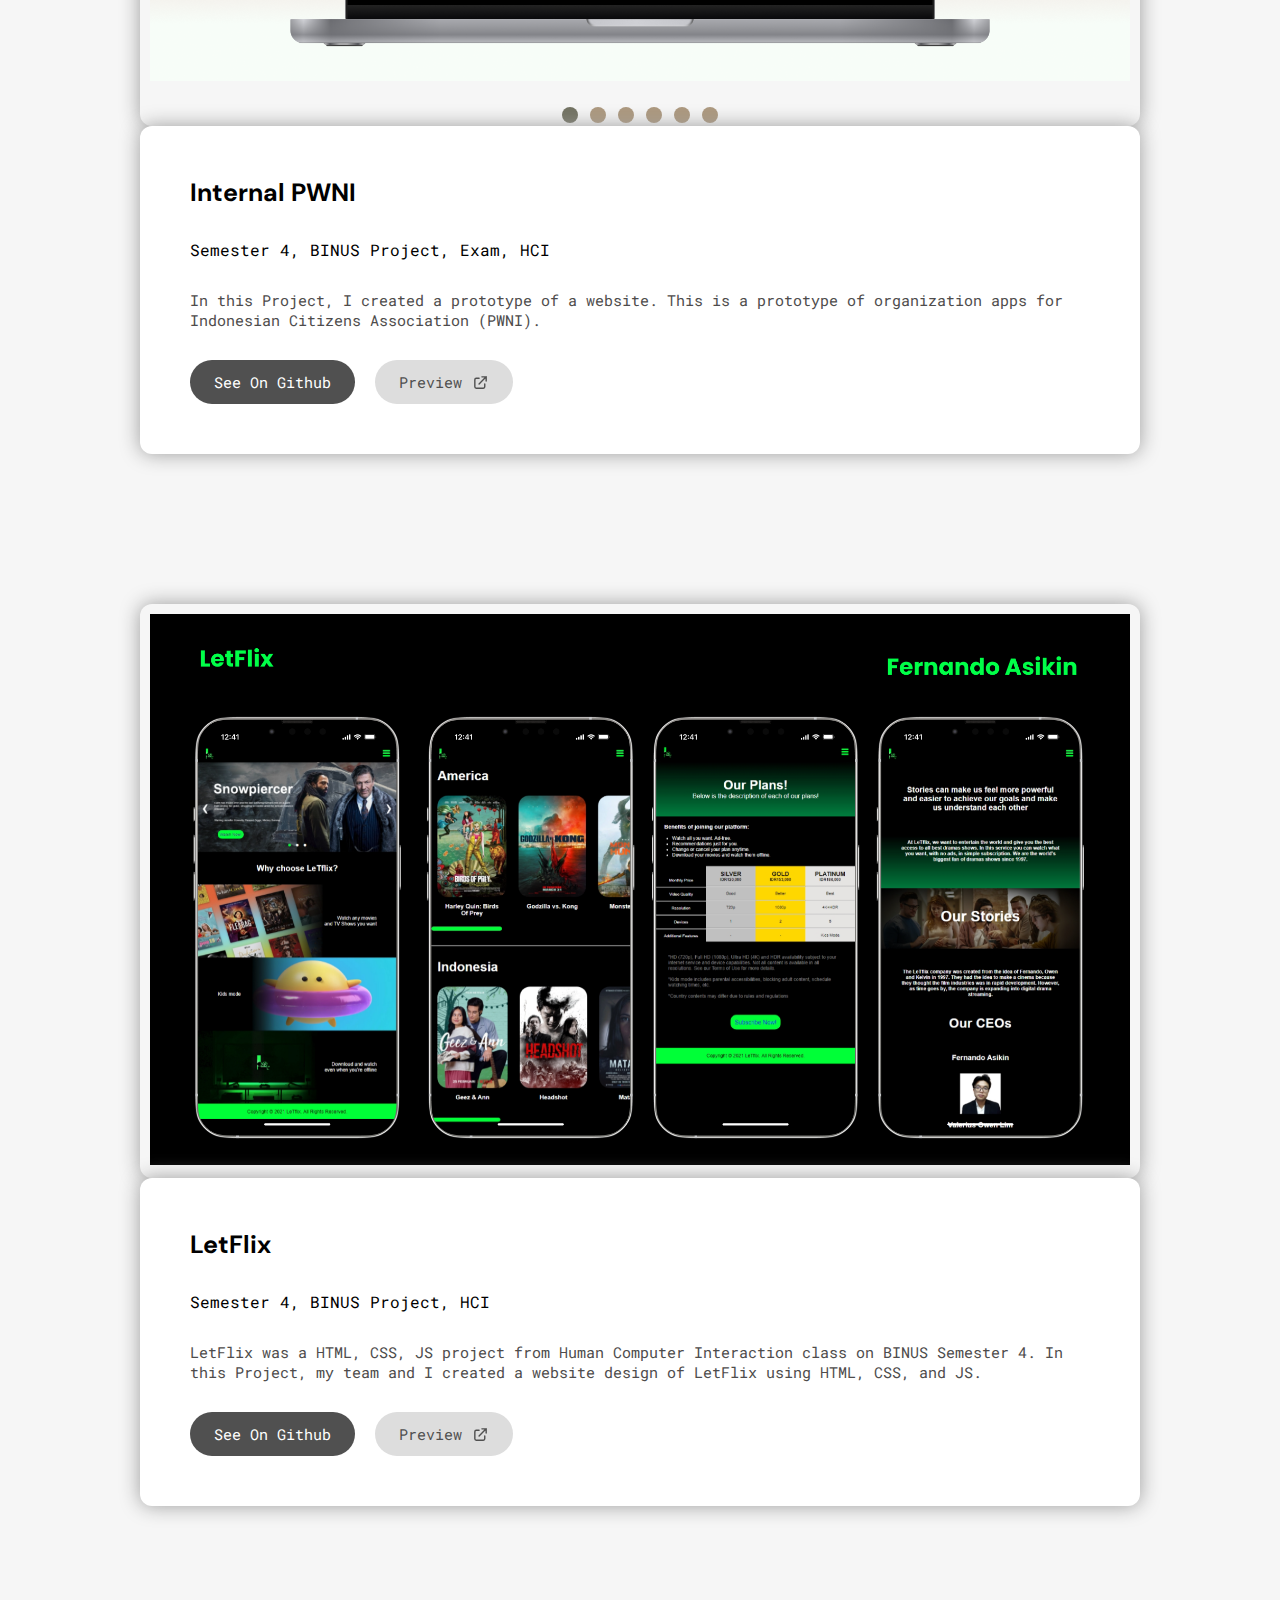
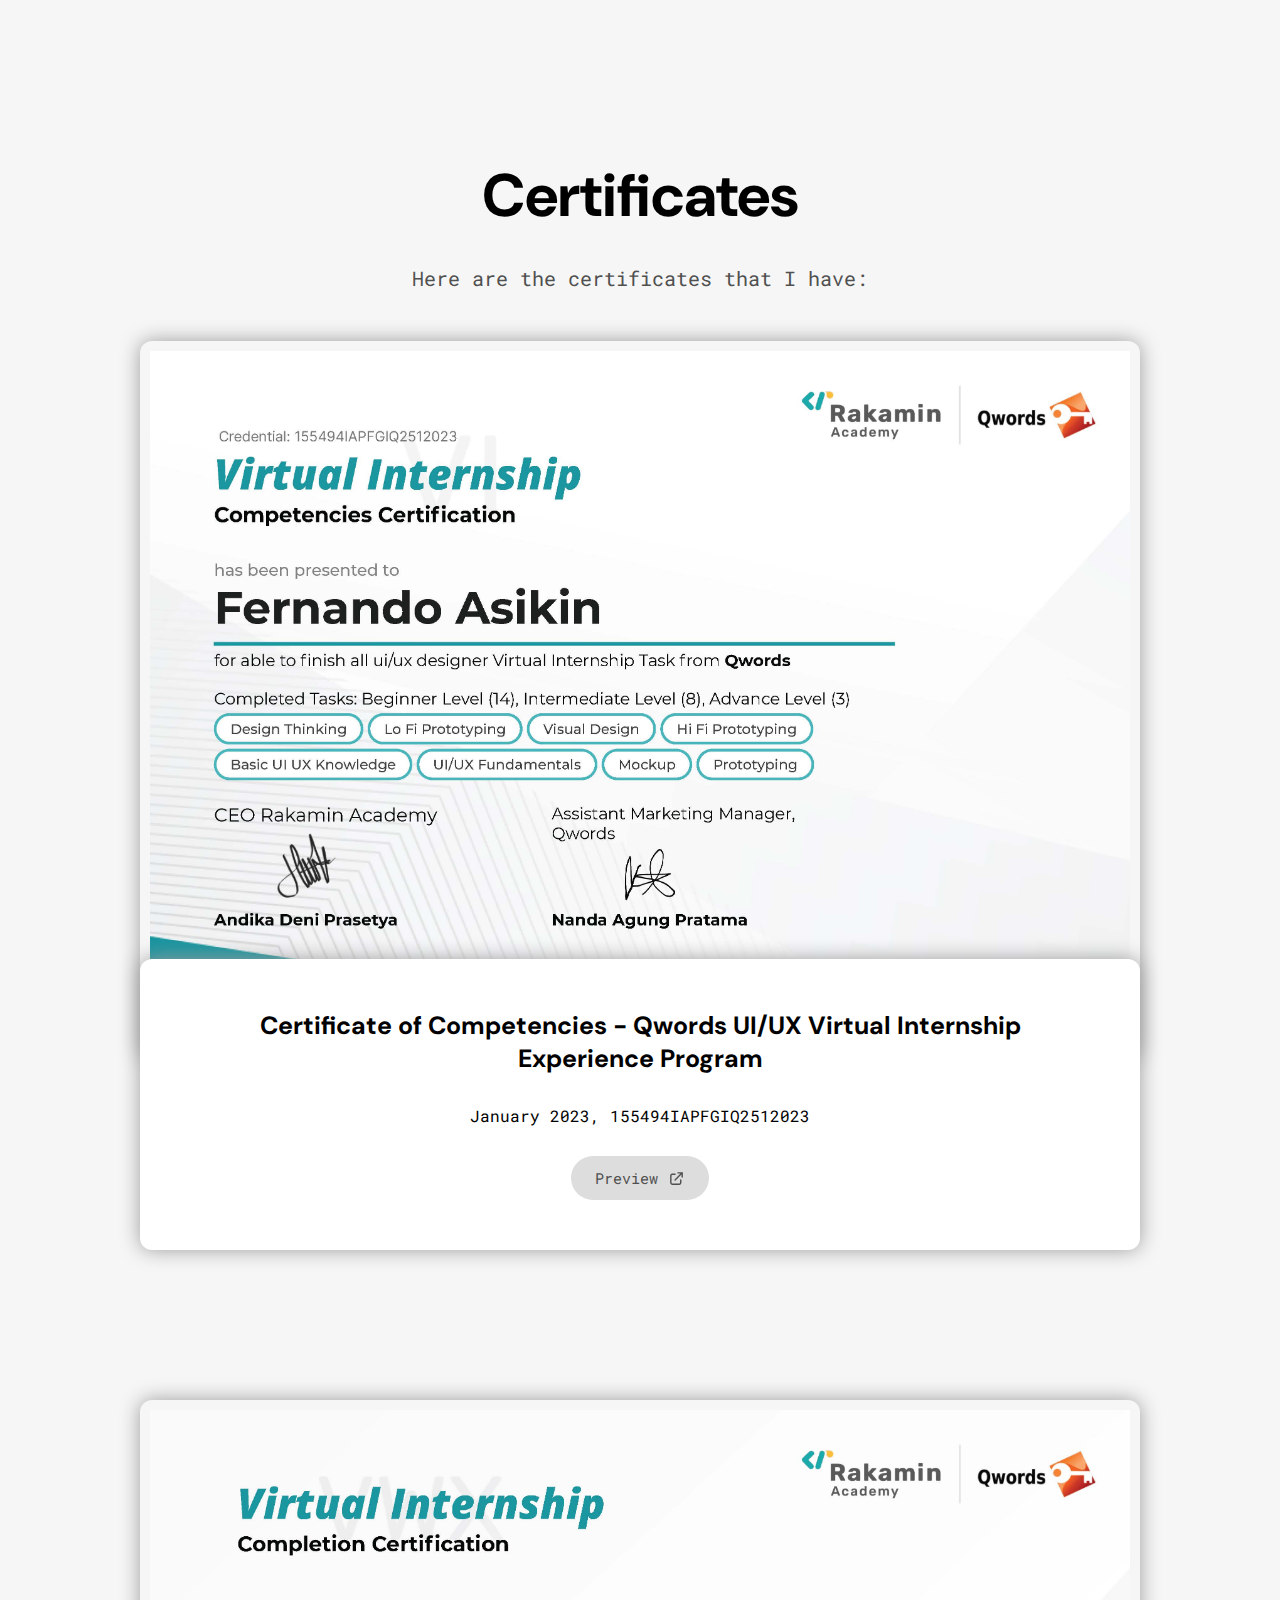
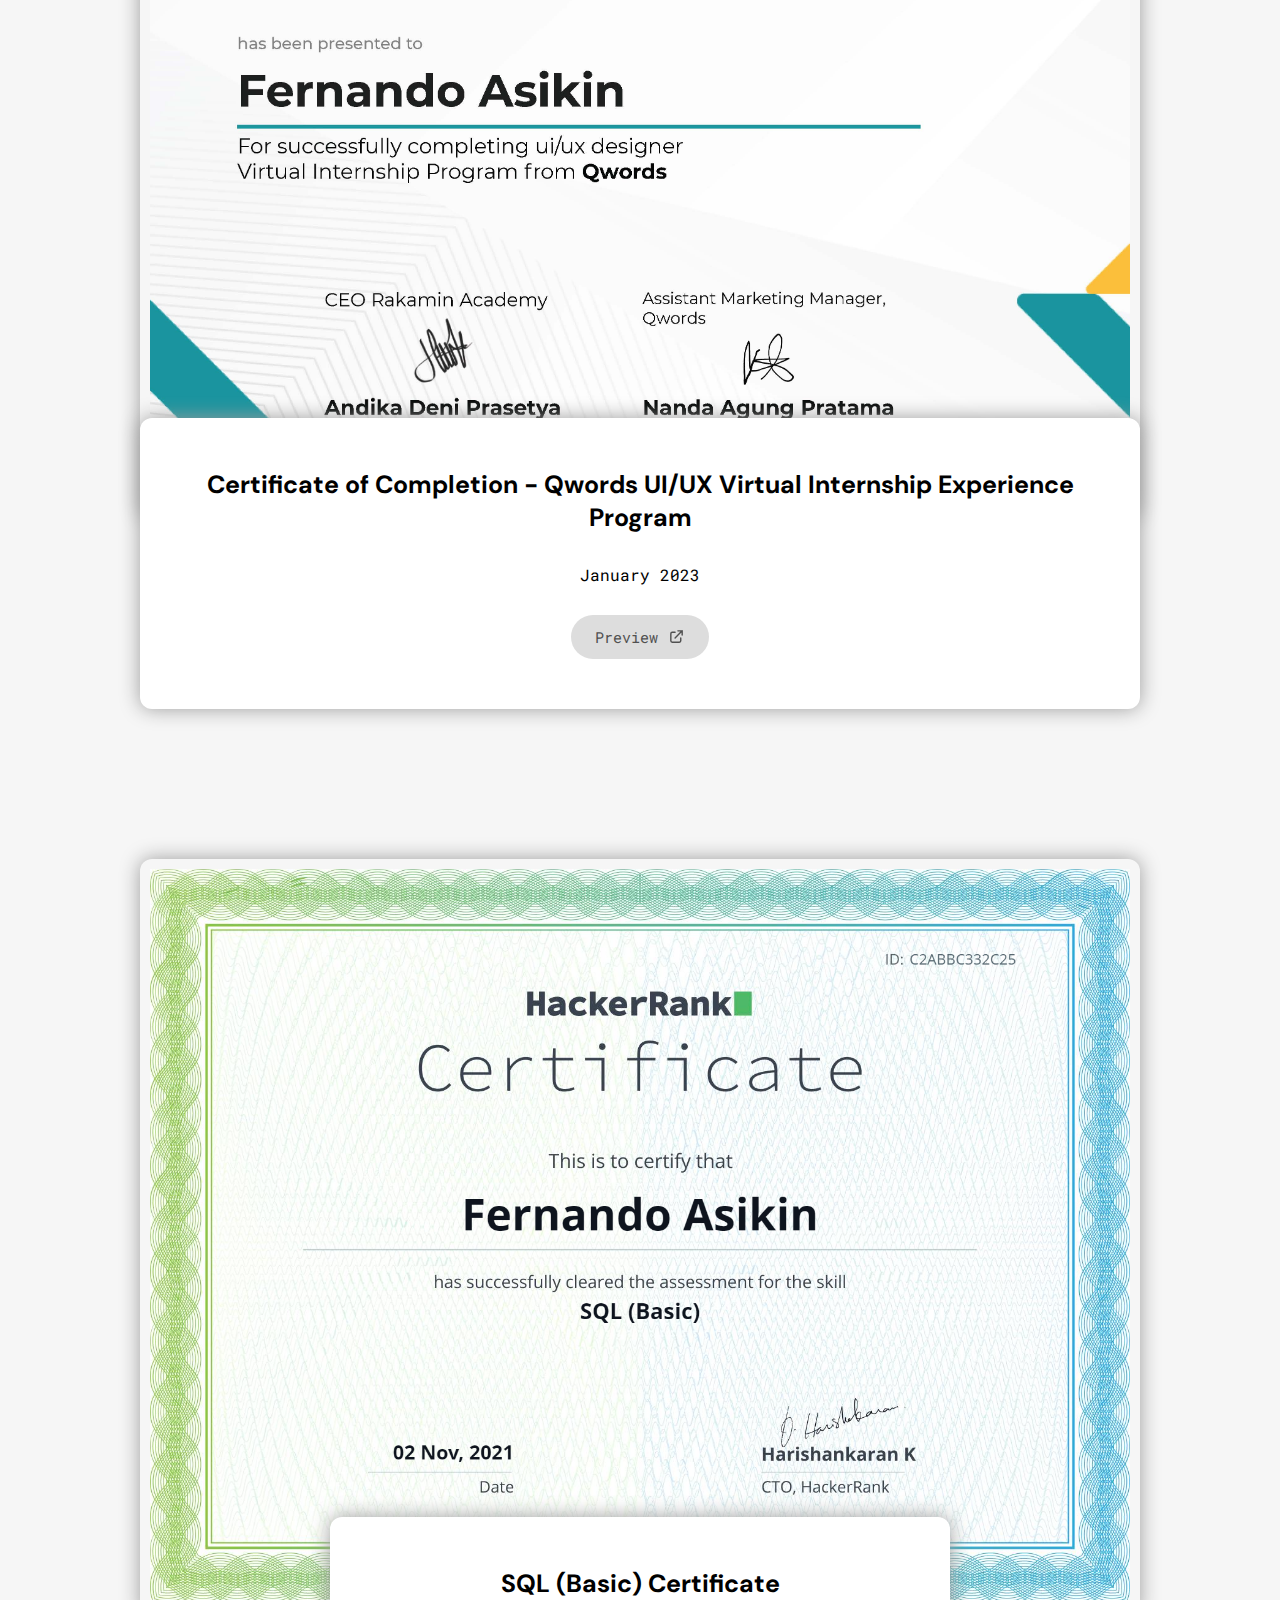
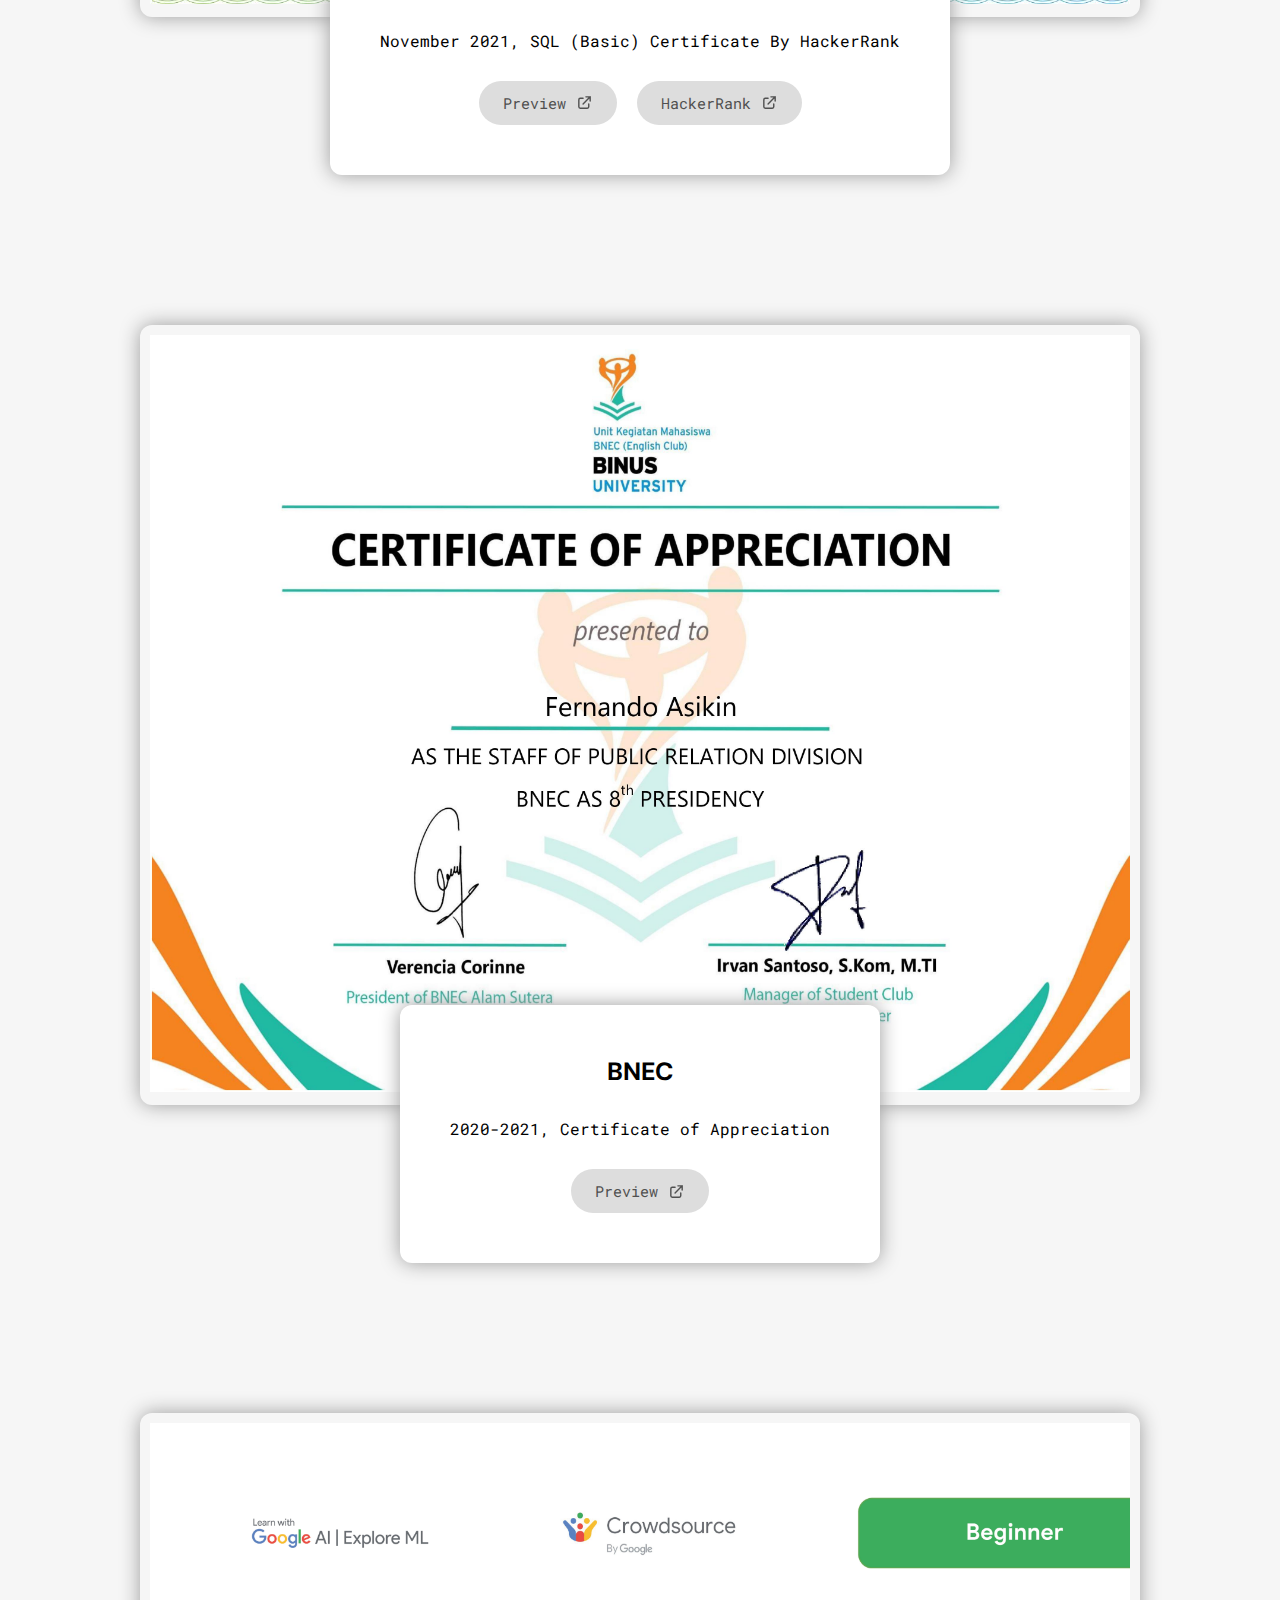
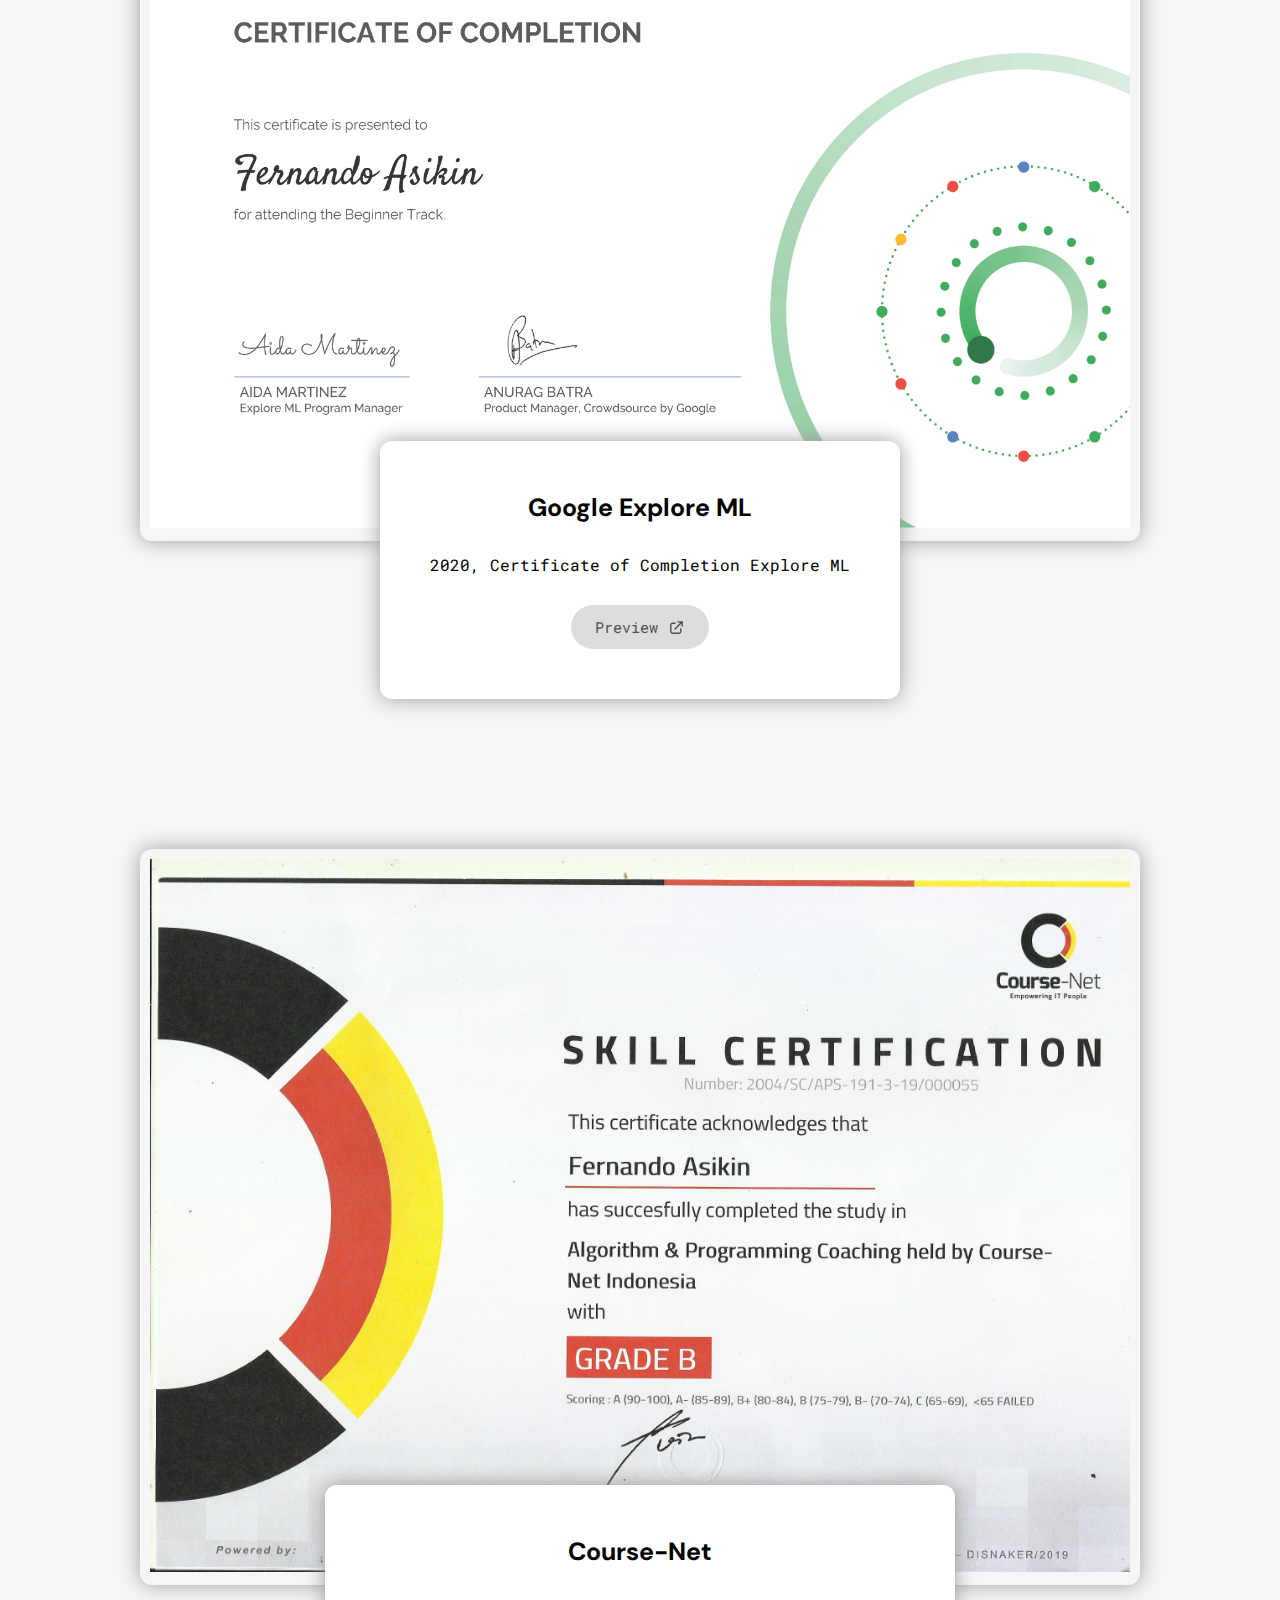
==== commit 43808ee7: "Updated Case Study and ATS" ====
--- a/index.html
+++ b/index.html
@@ -58,10 +58,16 @@
                     <div class="wrapper"><span>Asikin</span></div>
                 </h1>
                 <h2 class="subheading">Fresh Graduate Computer Science from BINUS University</h2>
-                <p class="description">a Computer Science Studies fresh graduate of BINUS University with a CGPA of 3.72 which are fast-learning, curious, and passionate about learning new things. I love to use my creativity, ideas, and my problem-solving skills to create a creative idea that not only look beautiful but also can be useful for many people. During my college year, I actively participated in organizations that honed my soft skills in problem-solving and working in a team. I also have working experience in UI/UX and Data Science. Highly interested and open to opportunities in Product Management, UI/UX, Data Science, and Tech Related.
+                <p class="description">
+                    a Computer Science Studies fresh graduate of BINUS University with a CGPA of 3.72 which are 
+                    fast-learning and curious to learning new things. I love to use my creativity, ideas, and my skills 
+                    to create a creative idea that not only looks beautiful but also can be useful for many people. 
+                    During my college year, I actively participated in organizations to hone my abilities and skills. I 
+                    also have working experience in UI/UX and Data Science. Highly interested and open to 
+                    opportunities in Product Management, UI/UX, Data Science, and tech related jobs.
                 </p>
                 <div class="buttons">
-                    <a href="./content/CV_FernandoAsikin2023.pdf" target="blank_" class="PrimButton">Download CV</a>
+                    <a href="./content/Fernando Asikin - ATS Format.pdf" target="blank_" class="PrimButton">Download CV</a>
                       <a href="https://github.com/fernandoasikin" target="_blank" class="PrimButton">Visit My Github</a>
                 </div>
 
@@ -188,6 +194,7 @@
                             In this Project, me and my team seeing that the neeeds for domestic workers are increasingly demanded given the increasing level of working activity of each person or family. To overcome these problems, families often use the services of domestic workers such as household assistants (ART), Home Care nurses, babysitters, and private drivers. However, finding a trusted domestic worker is not easy because of high prices from domestic worker service providers and negative issues that appears on many news in Indonesia.
                             To overcome this problem we create an app that can facilitating domestic worker search services through digitizing processes, reducing service costs, and participating in improving the welfare of domestic workers.
                         </p>
+                        <a href="https://www.behance.net/gallery/178331759/Domestic-Worker-App-Case-Study-UIUX" target="_blank" class="PrimButton">See more explanation</a>
                     </div>
                 </div>
 
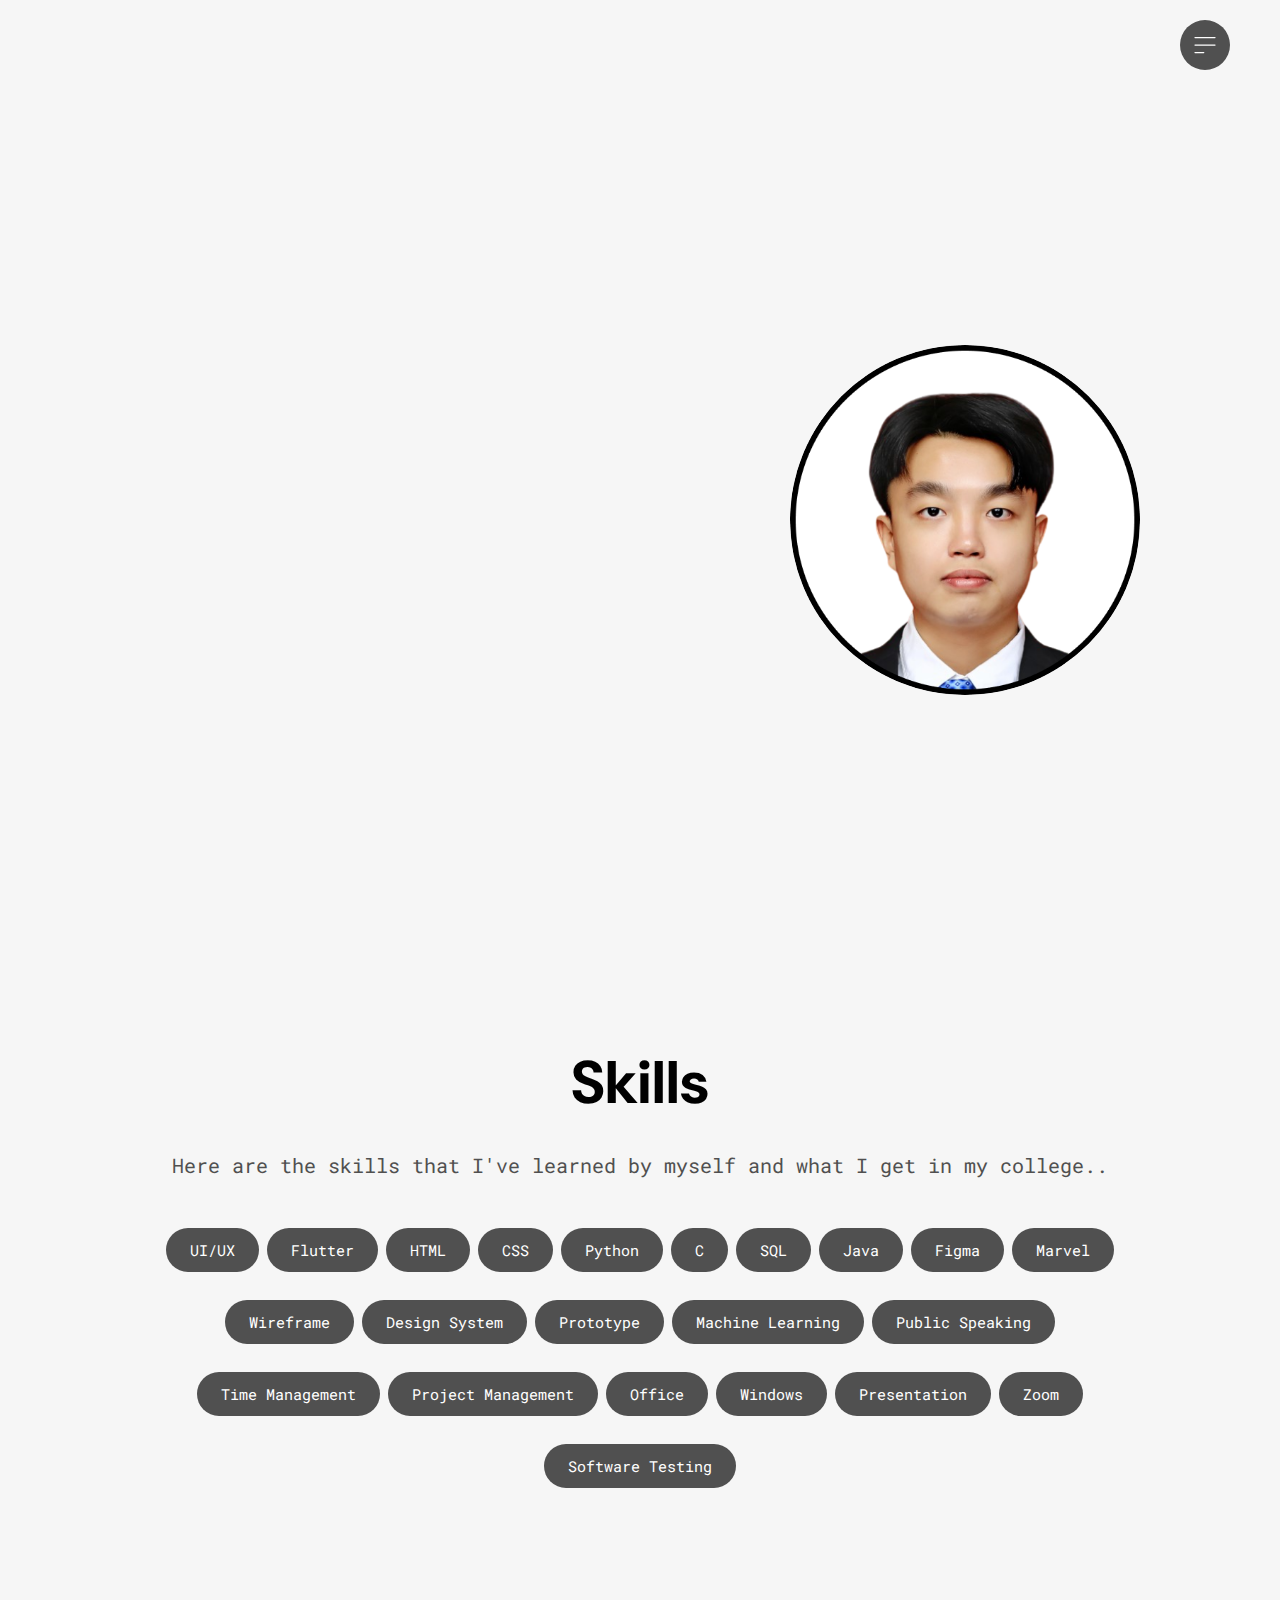
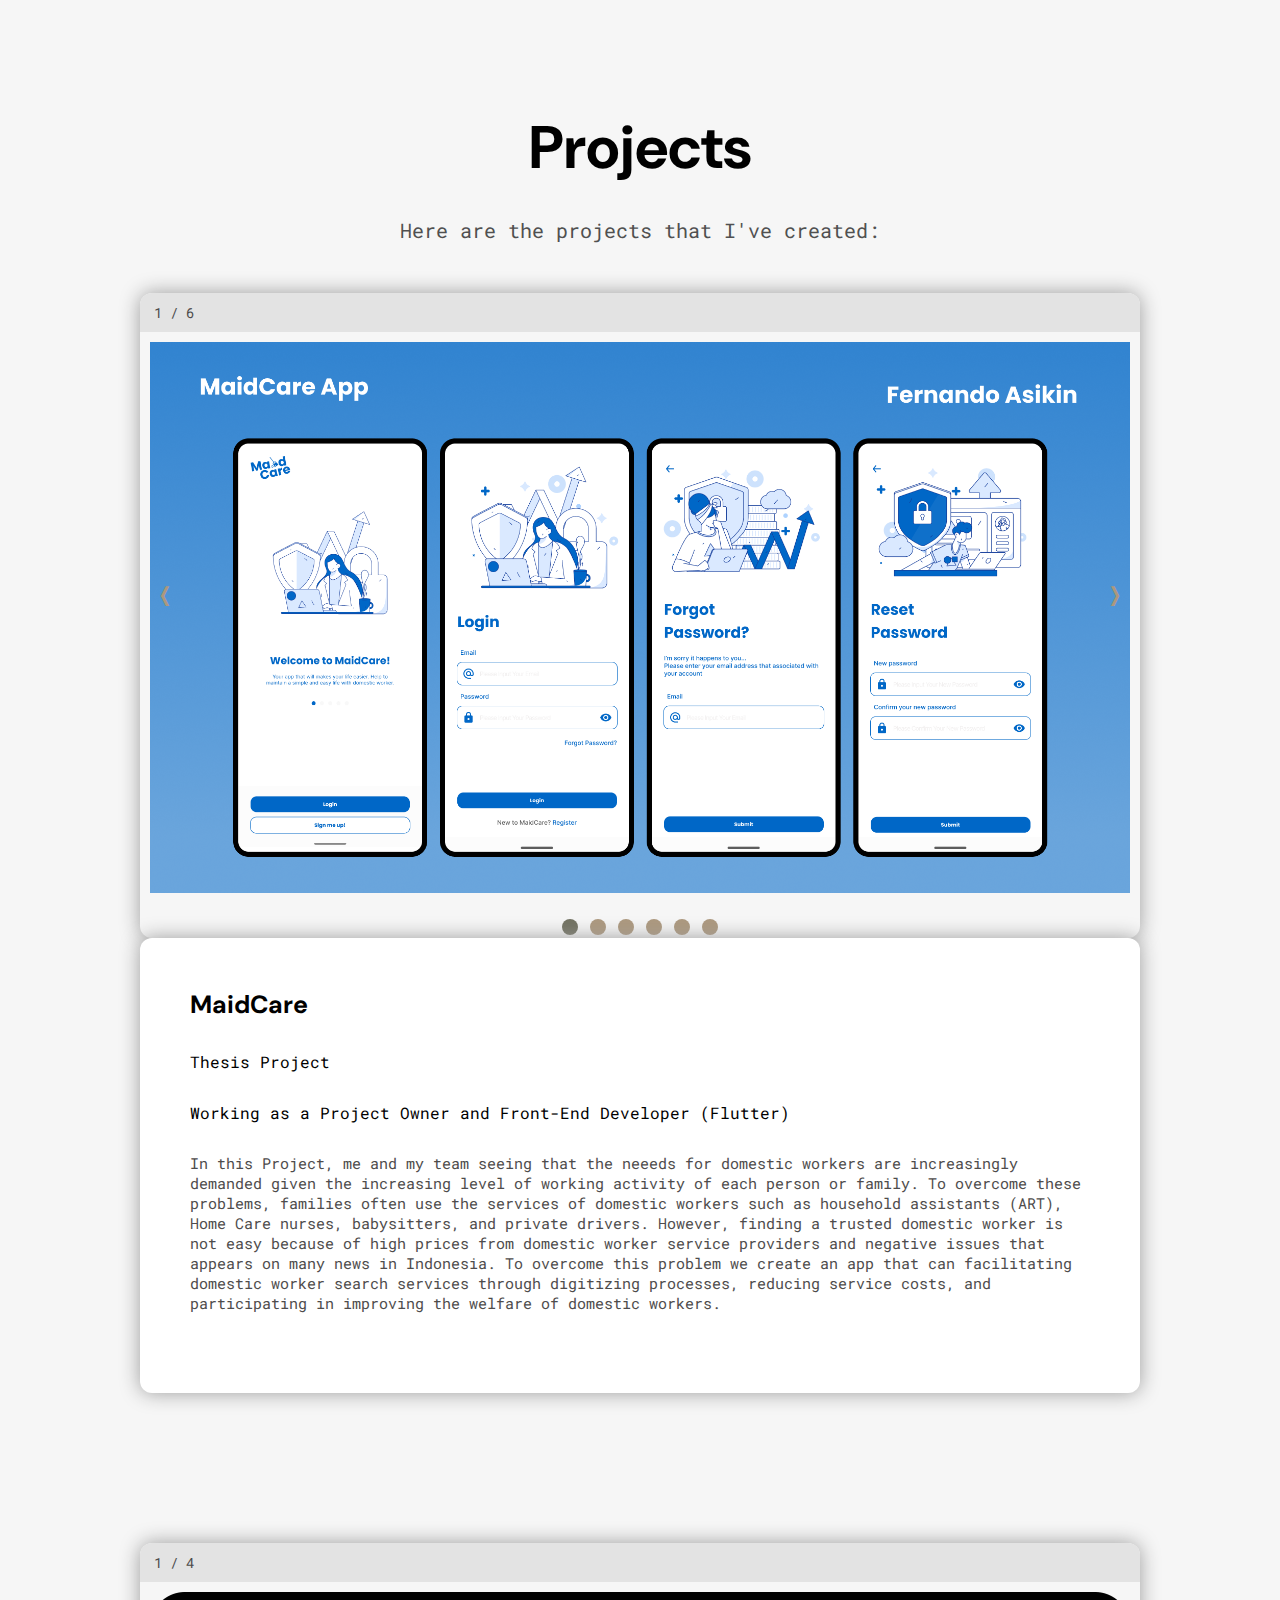
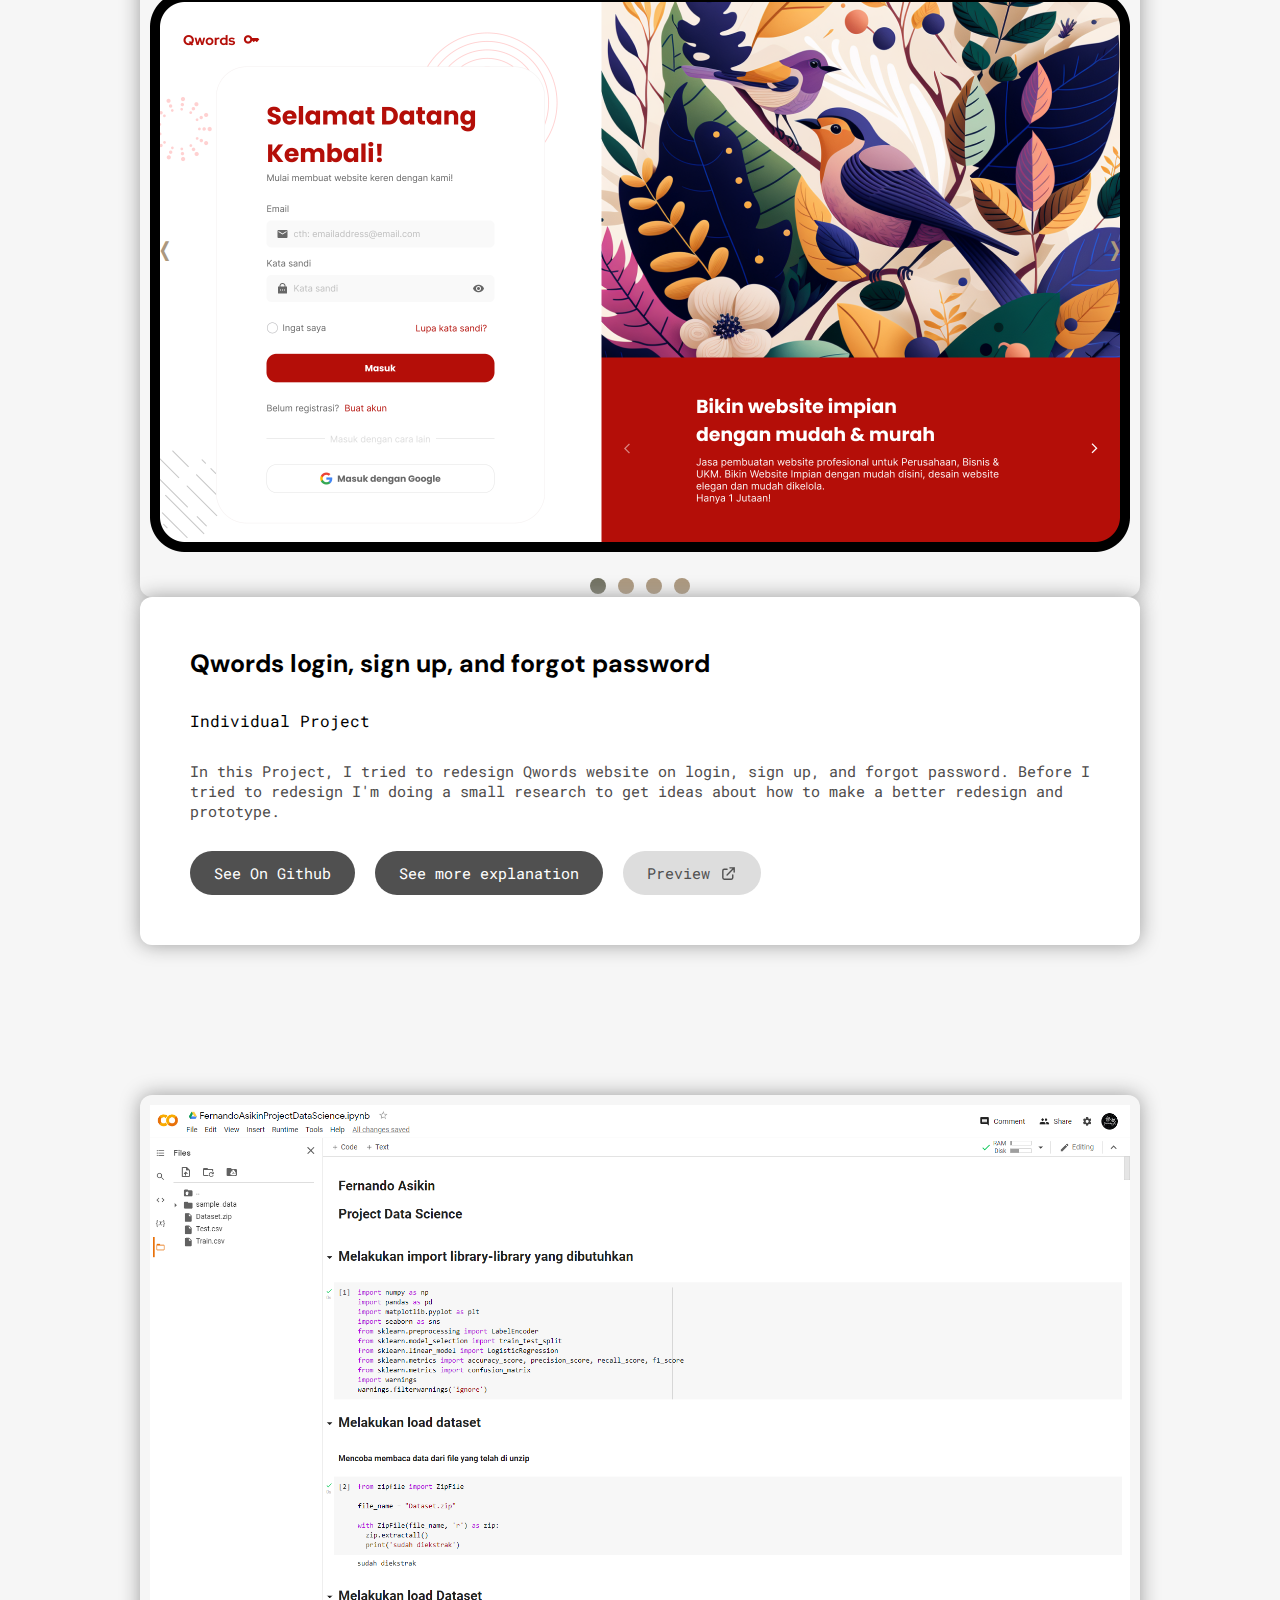
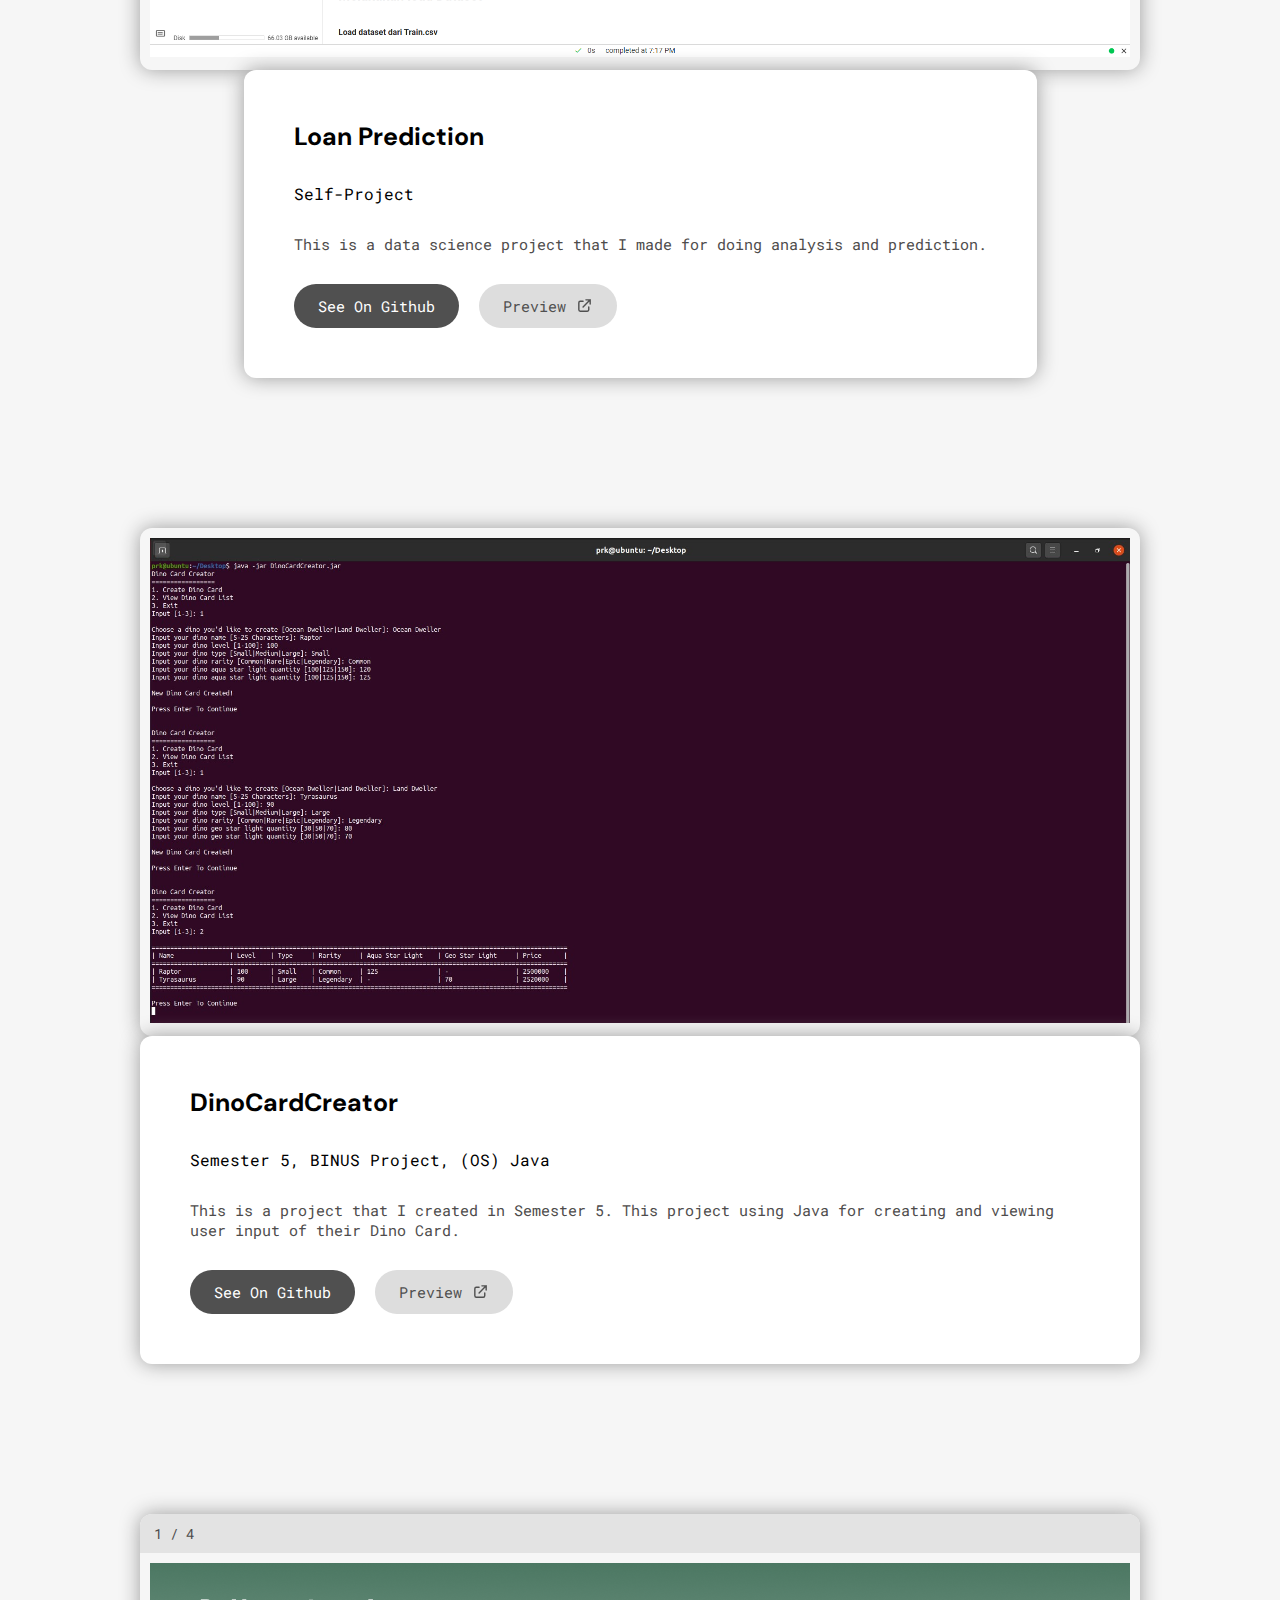
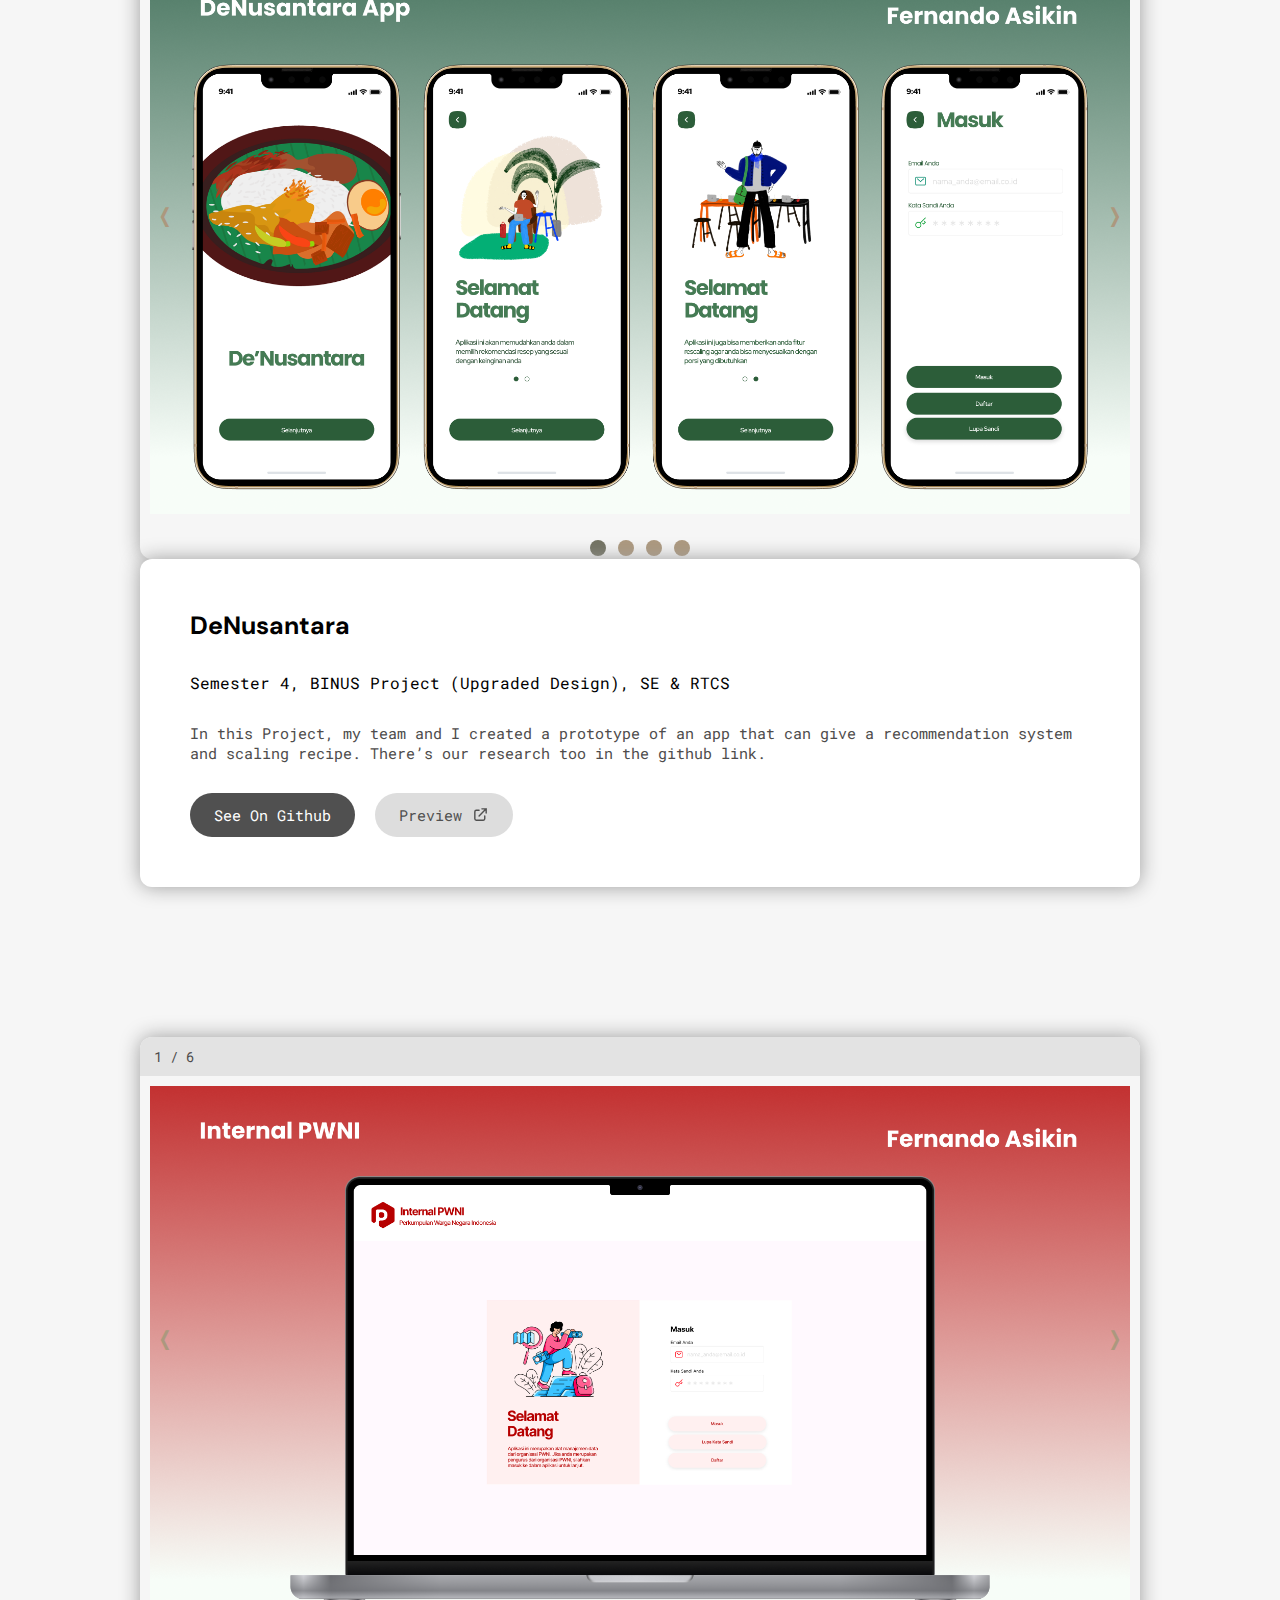
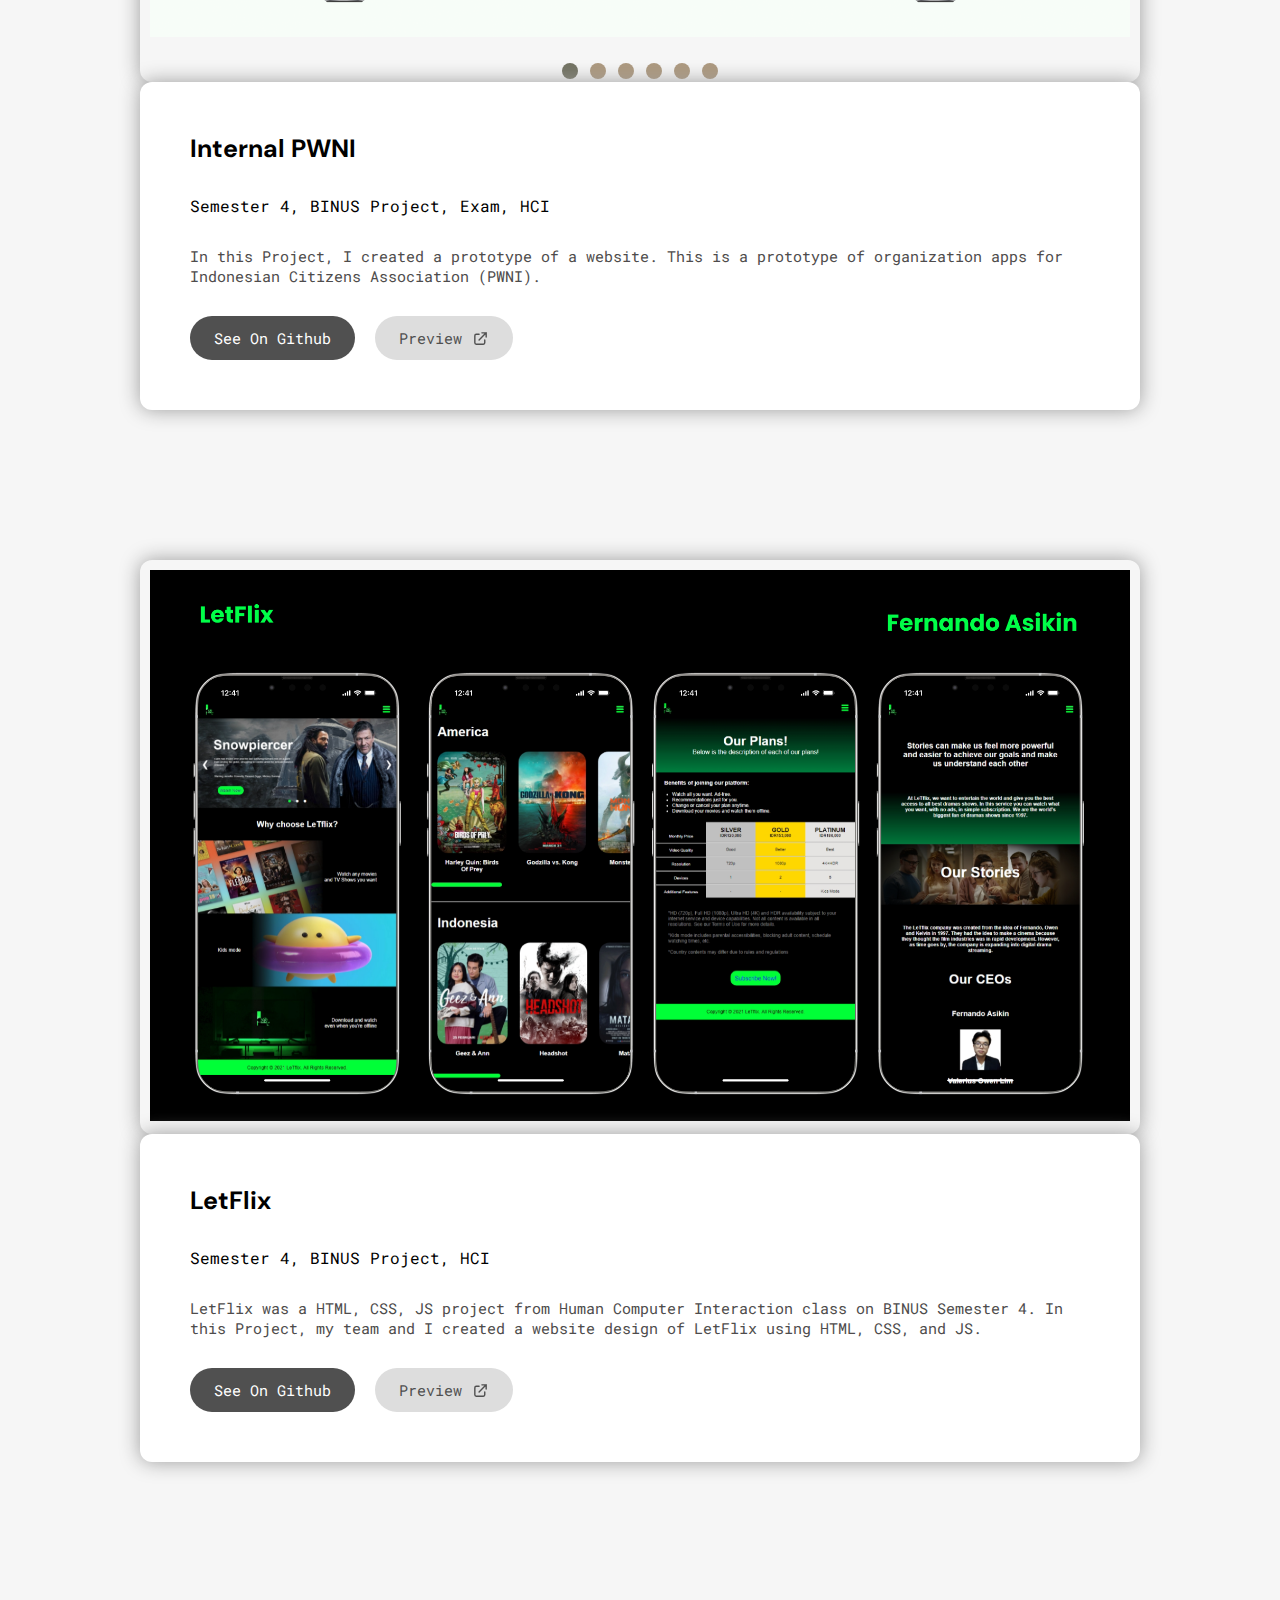
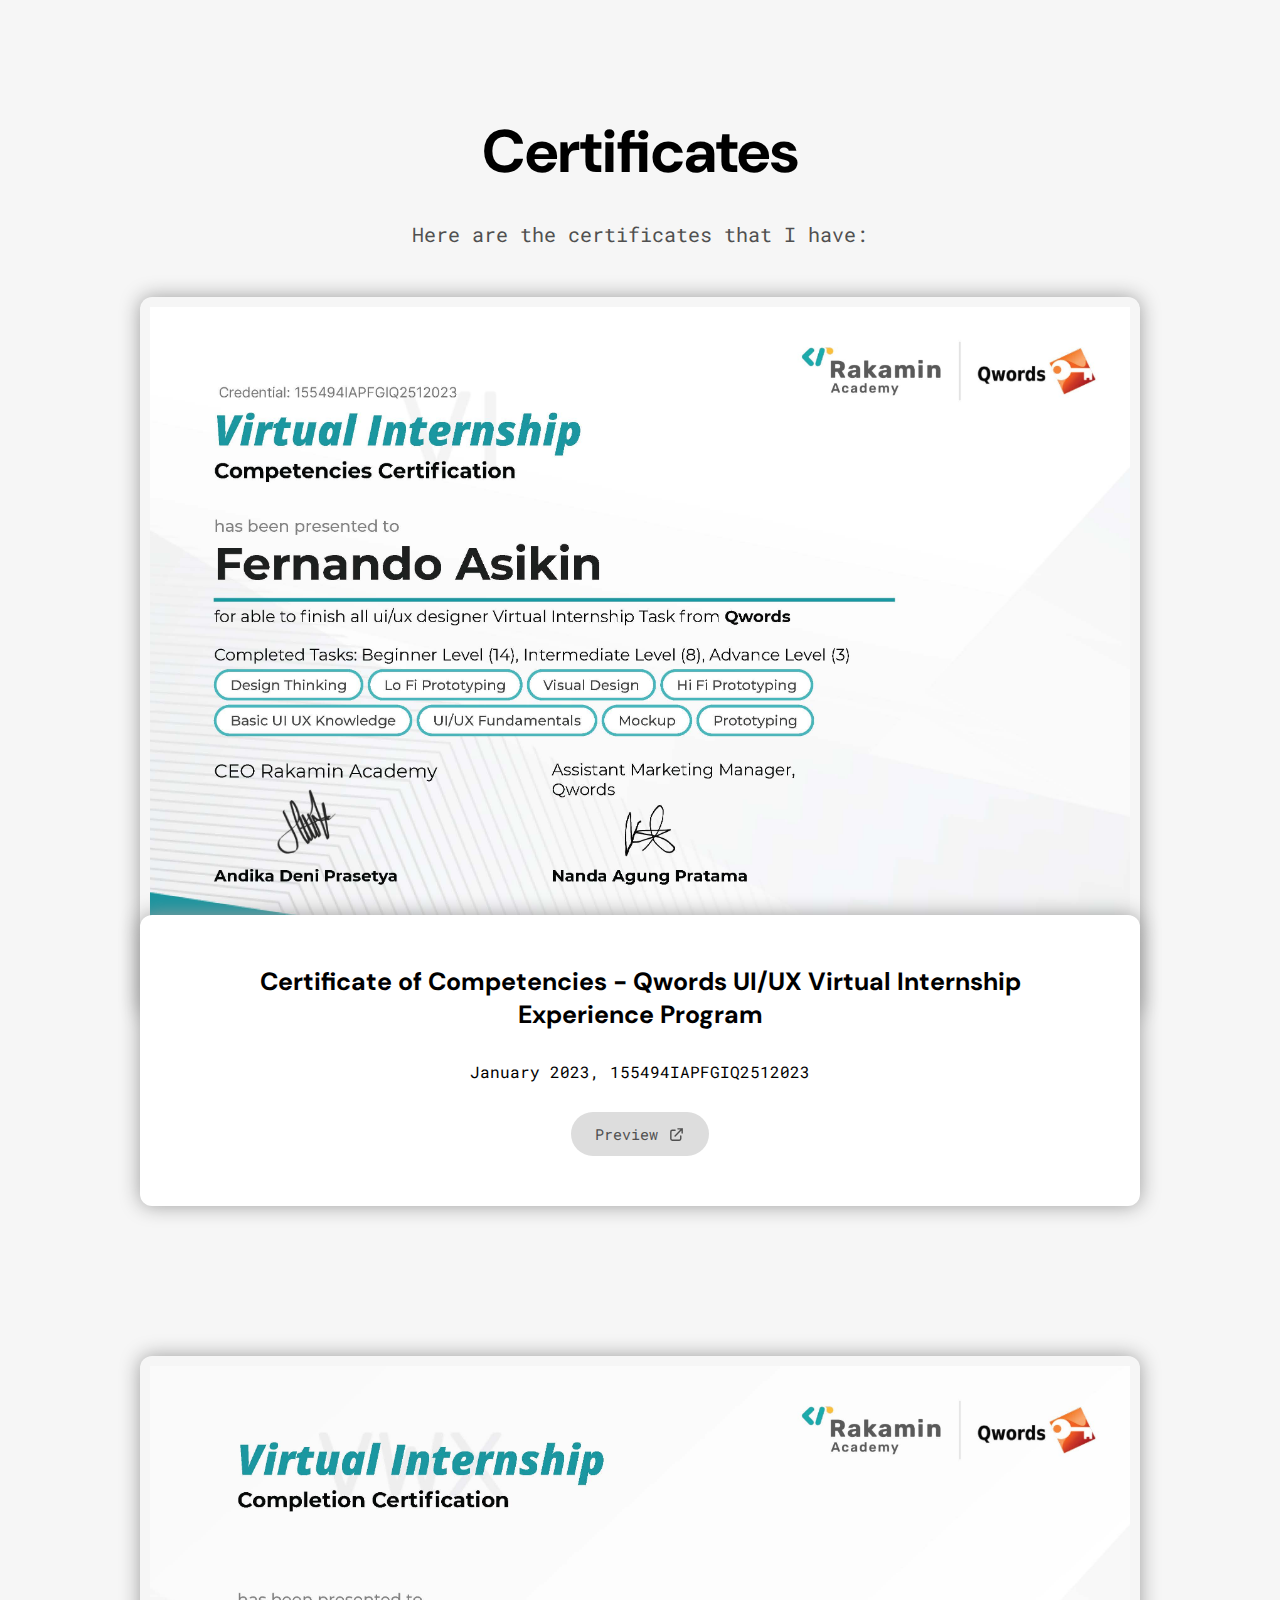
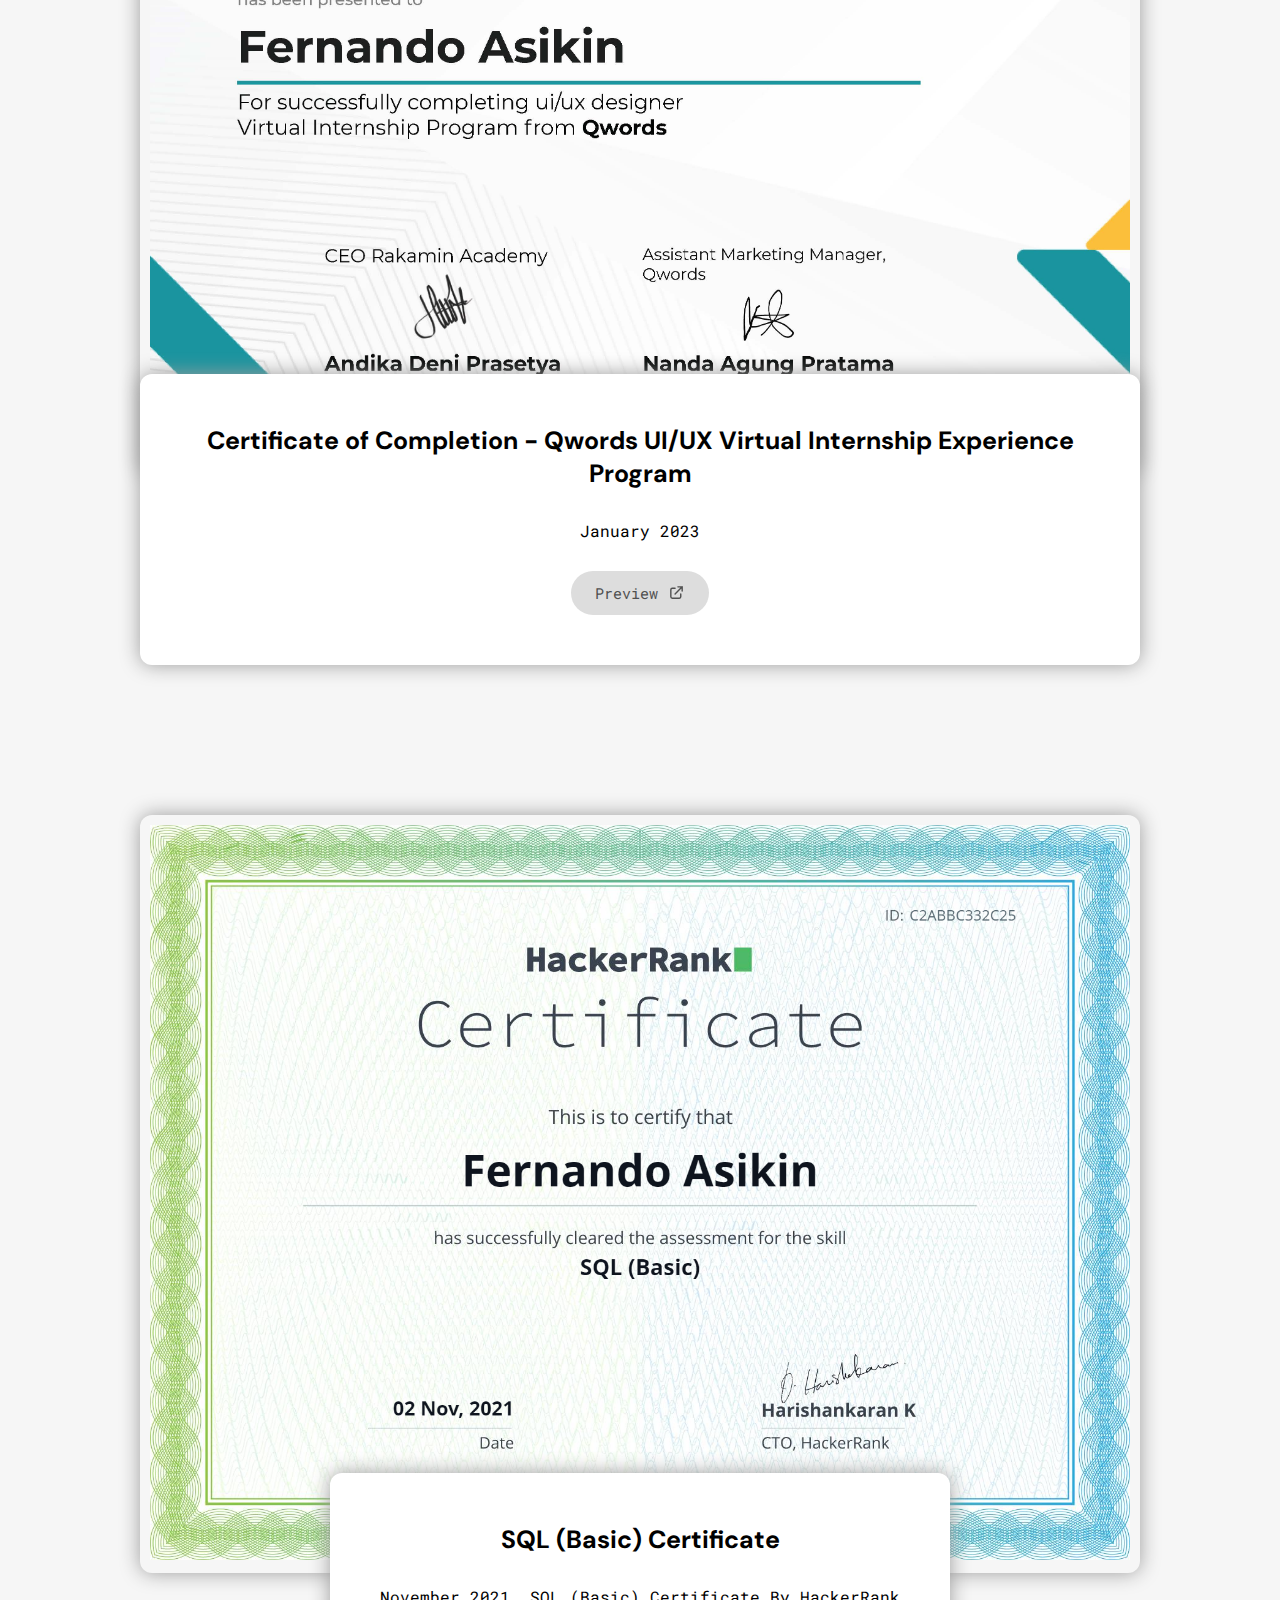
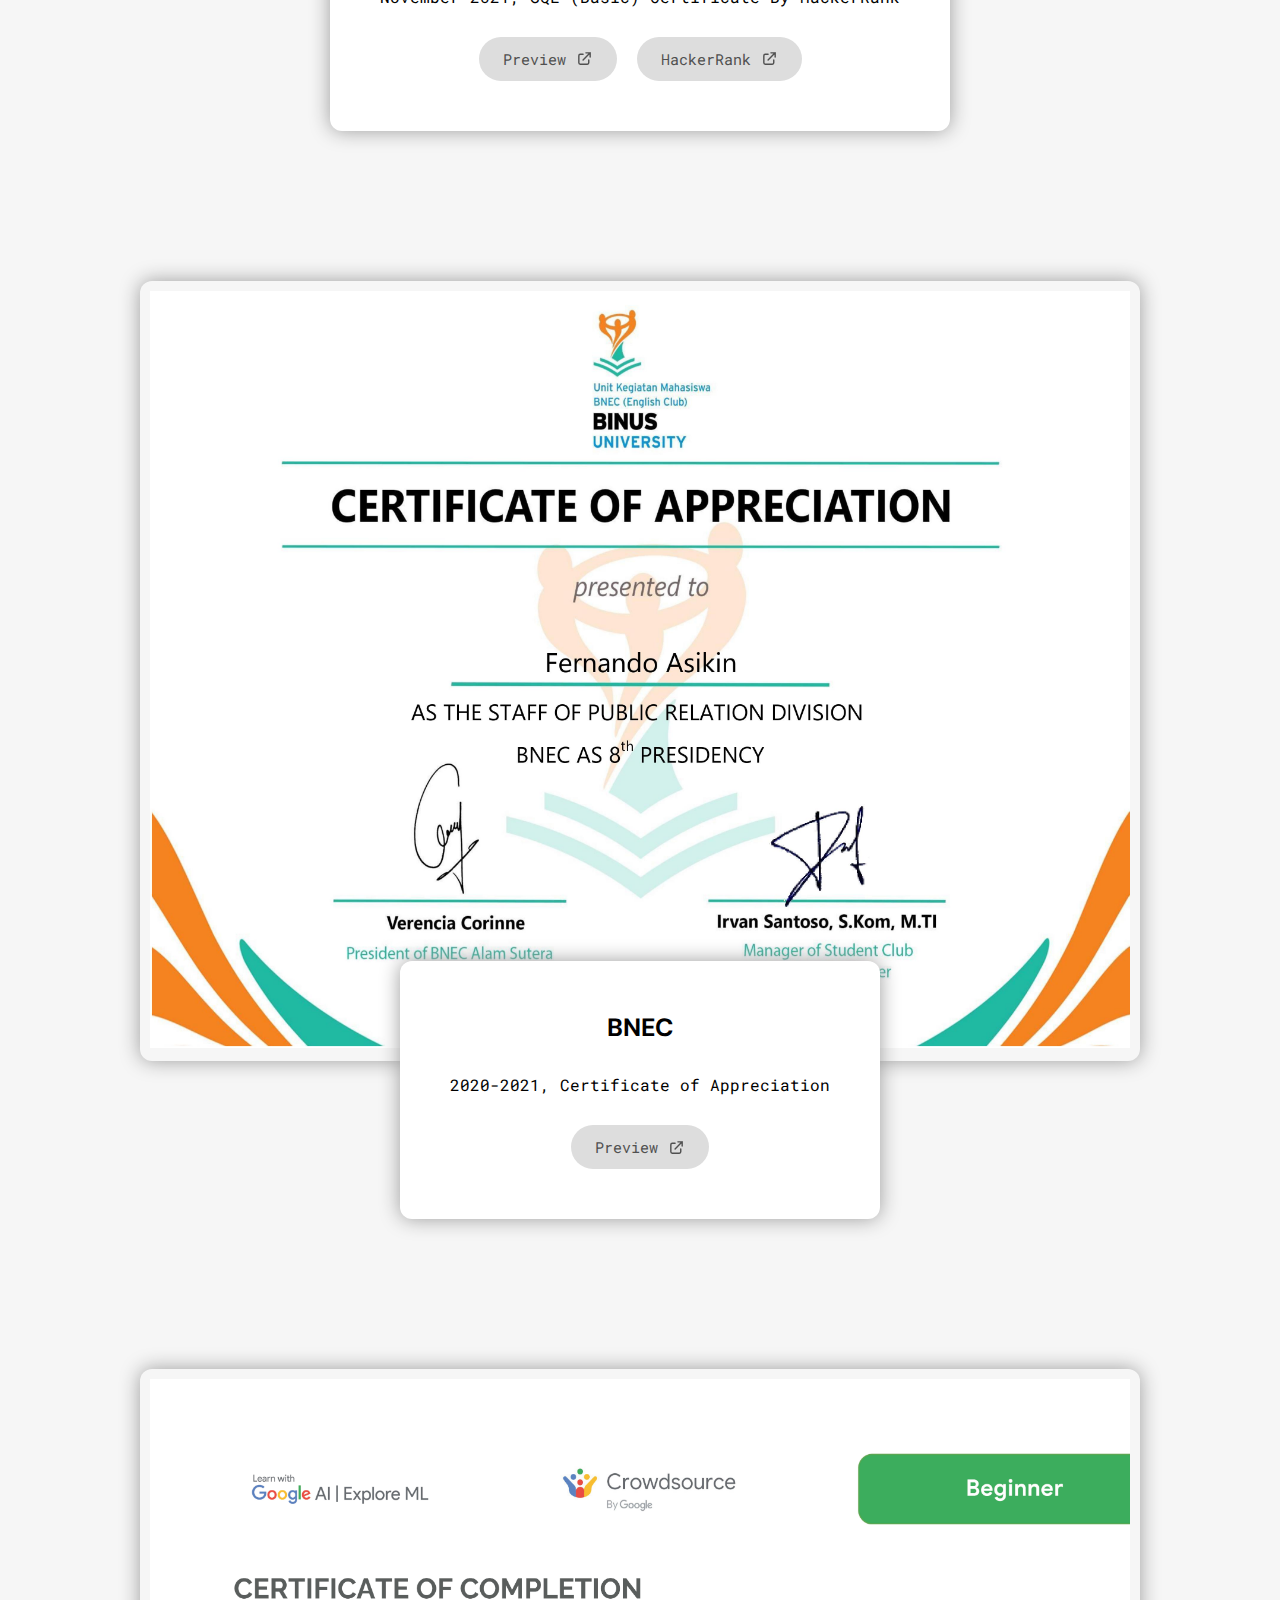
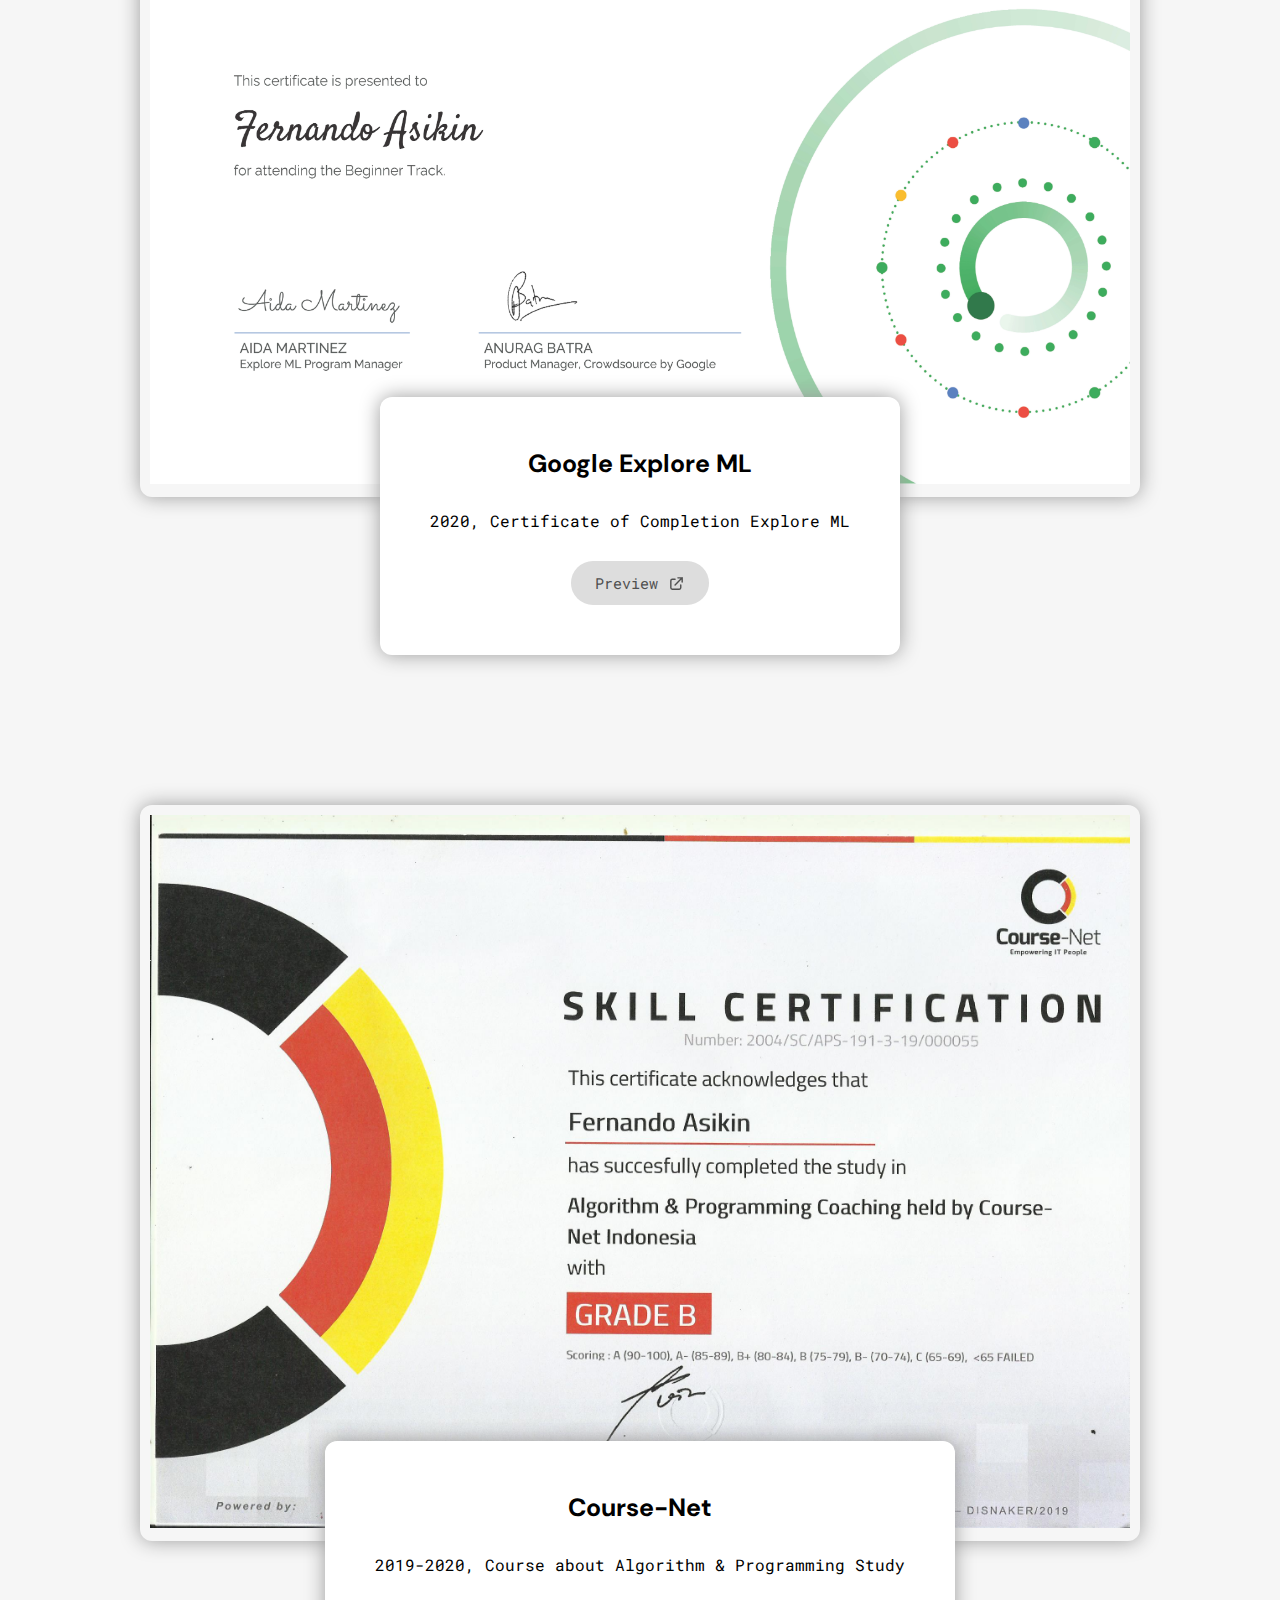
==== commit d6abe4d5: "Updated CV and Behance" ====
--- a/index.html
+++ b/index.html
@@ -60,15 +60,17 @@
                 <h2 class="subheading">Fresh Graduate Computer Science from BINUS University</h2>
                 <p class="description">
                     a Computer Science Studies fresh graduate of BINUS University with a CGPA of 3.72 which are 
-                    fast-learning and curious to learning new things. I love to use my creativity, ideas, and my skills 
-                    to create a creative idea that not only looks beautiful but also can be useful for many people. 
-                    During my college year, I actively participated in organizations to hone my abilities and skills. I 
-                    also have working experience in UI/UX and Data Science. Highly interested and open to 
-                    opportunities in Product Management, UI/UX, Data Science, and tech related jobs.
+fast-learning and curious to learning new things. I love to use my creativity, ideas, and my skills 
+to create a creative idea that not only looks beautiful but also can be useful for many people. 
+During my college year, I actively participated in organizations to hone my abilities and skills. I 
+also have working experience in UI/UX and data science. Highly interested and open to 
+opportunities in product design, product management, UI/UX, data science, and tech related 
+jobs.
                 </p>
                 <div class="buttons">
-                    <a href="./content/Fernando Asikin - ATS Format.pdf" target="blank_" class="PrimButton">Download CV</a>
-                      <a href="https://github.com/fernandoasikin" target="_blank" class="PrimButton">Visit My Github</a>
+                    <a href="./content/Fernando Asikin - ATS Format.pdf" target="blank_" class="PrimButton">ATS CV</a>
+                     <a href="https://github.com/fernandoasikin" target="_blank" class="PrimButton">Github</a>
+                    <a href="https://github.com/fernandoasikin" target="_blank" class="PrimButton">Behance</a>
                 </div>
 
             </div>
@@ -194,7 +196,6 @@
                             In this Project, me and my team seeing that the neeeds for domestic workers are increasingly demanded given the increasing level of working activity of each person or family. To overcome these problems, families often use the services of domestic workers such as household assistants (ART), Home Care nurses, babysitters, and private drivers. However, finding a trusted domestic worker is not easy because of high prices from domestic worker service providers and negative issues that appears on many news in Indonesia.
                             To overcome this problem we create an app that can facilitating domestic worker search services through digitizing processes, reducing service costs, and participating in improving the welfare of domestic workers.
                         </p>
-                        <a href="https://www.behance.net/gallery/178331759/Domestic-Worker-App-Case-Study-UIUX" target="_blank" class="PrimButton">See more explanation</a>
                     </div>
                 </div>
 
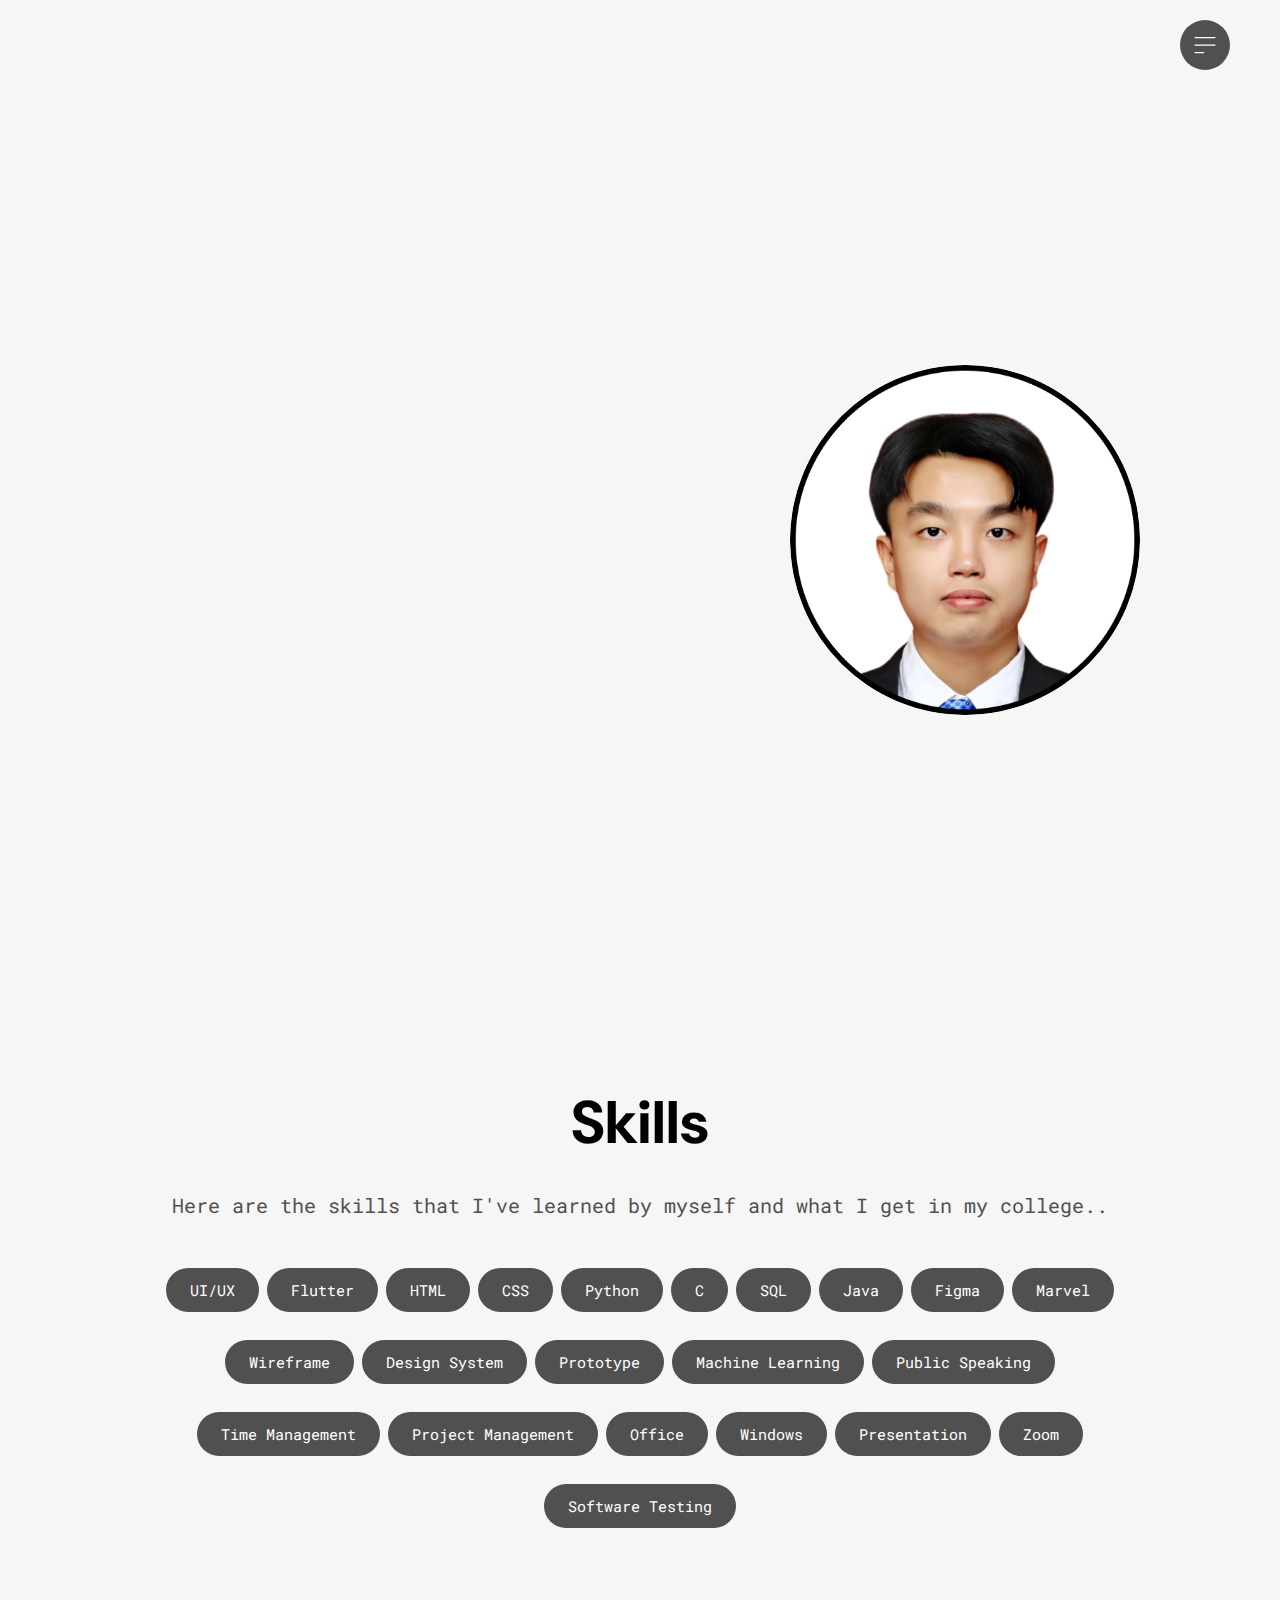
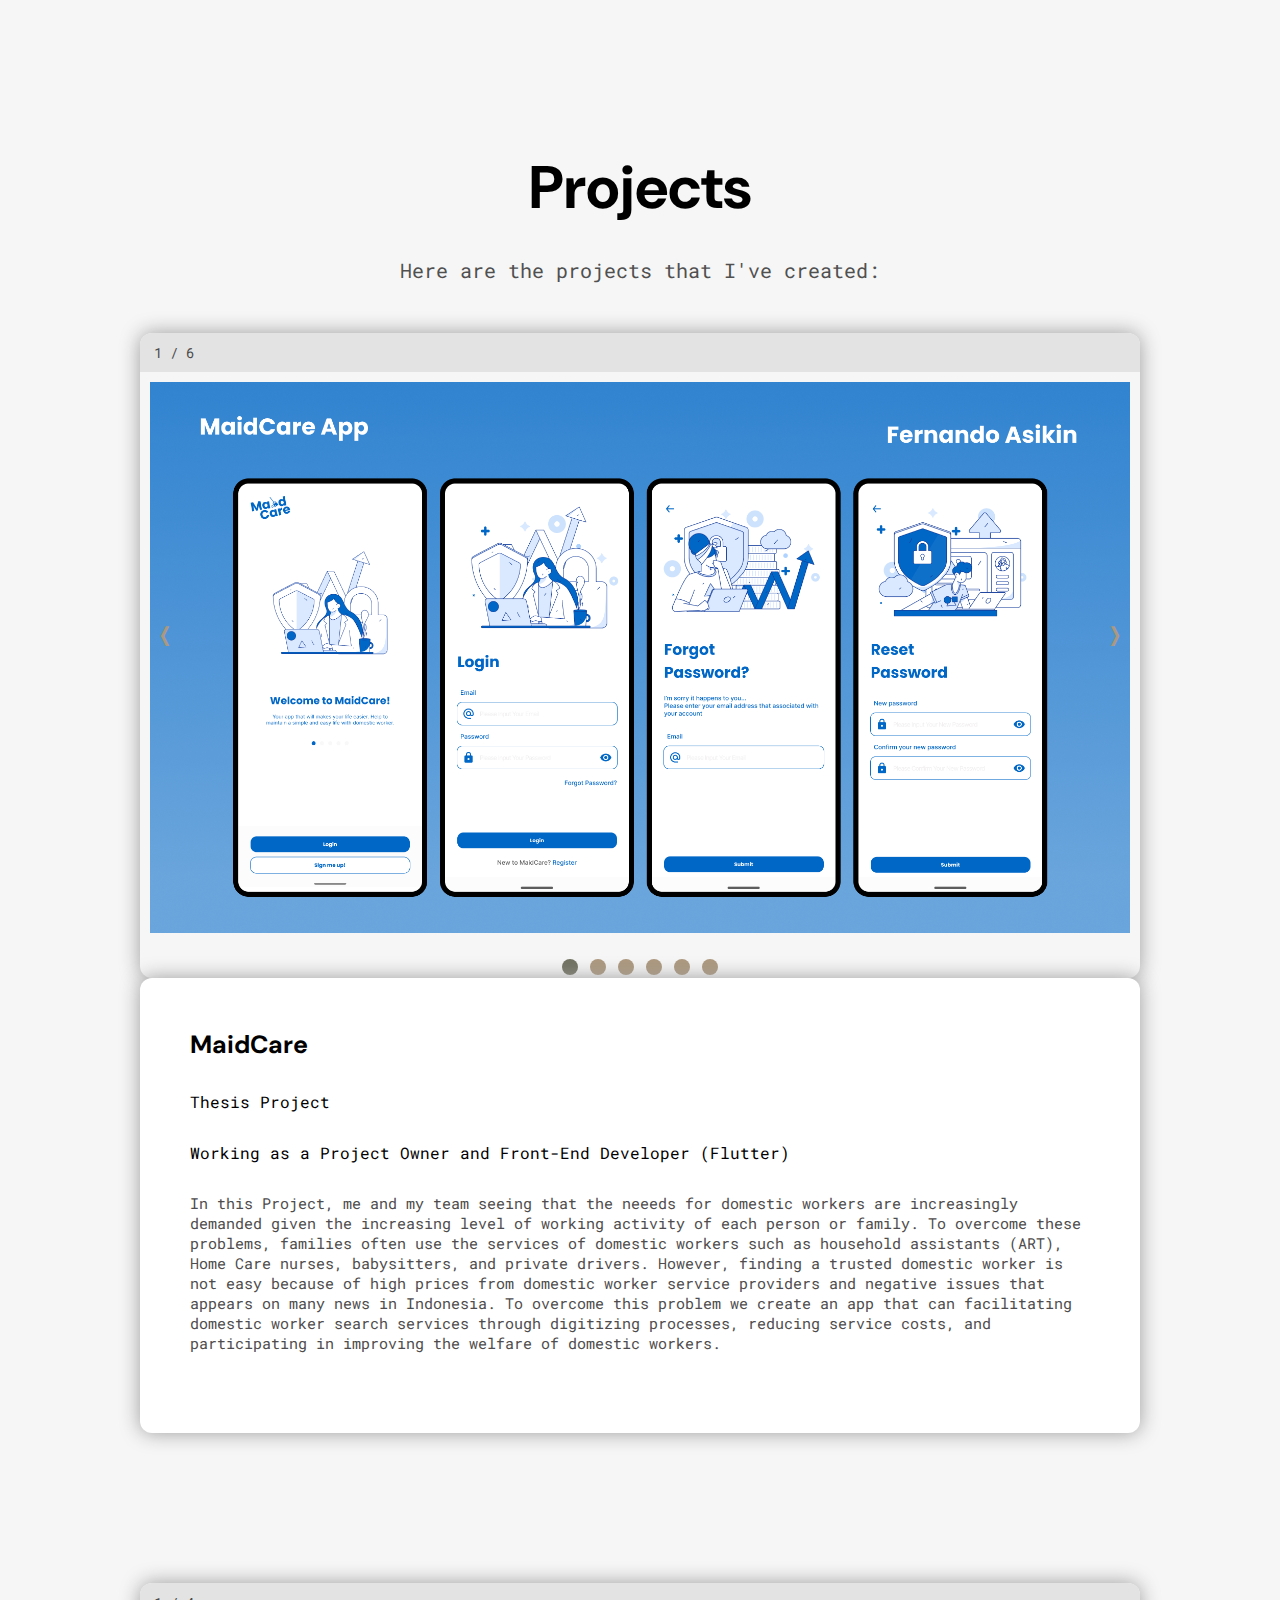
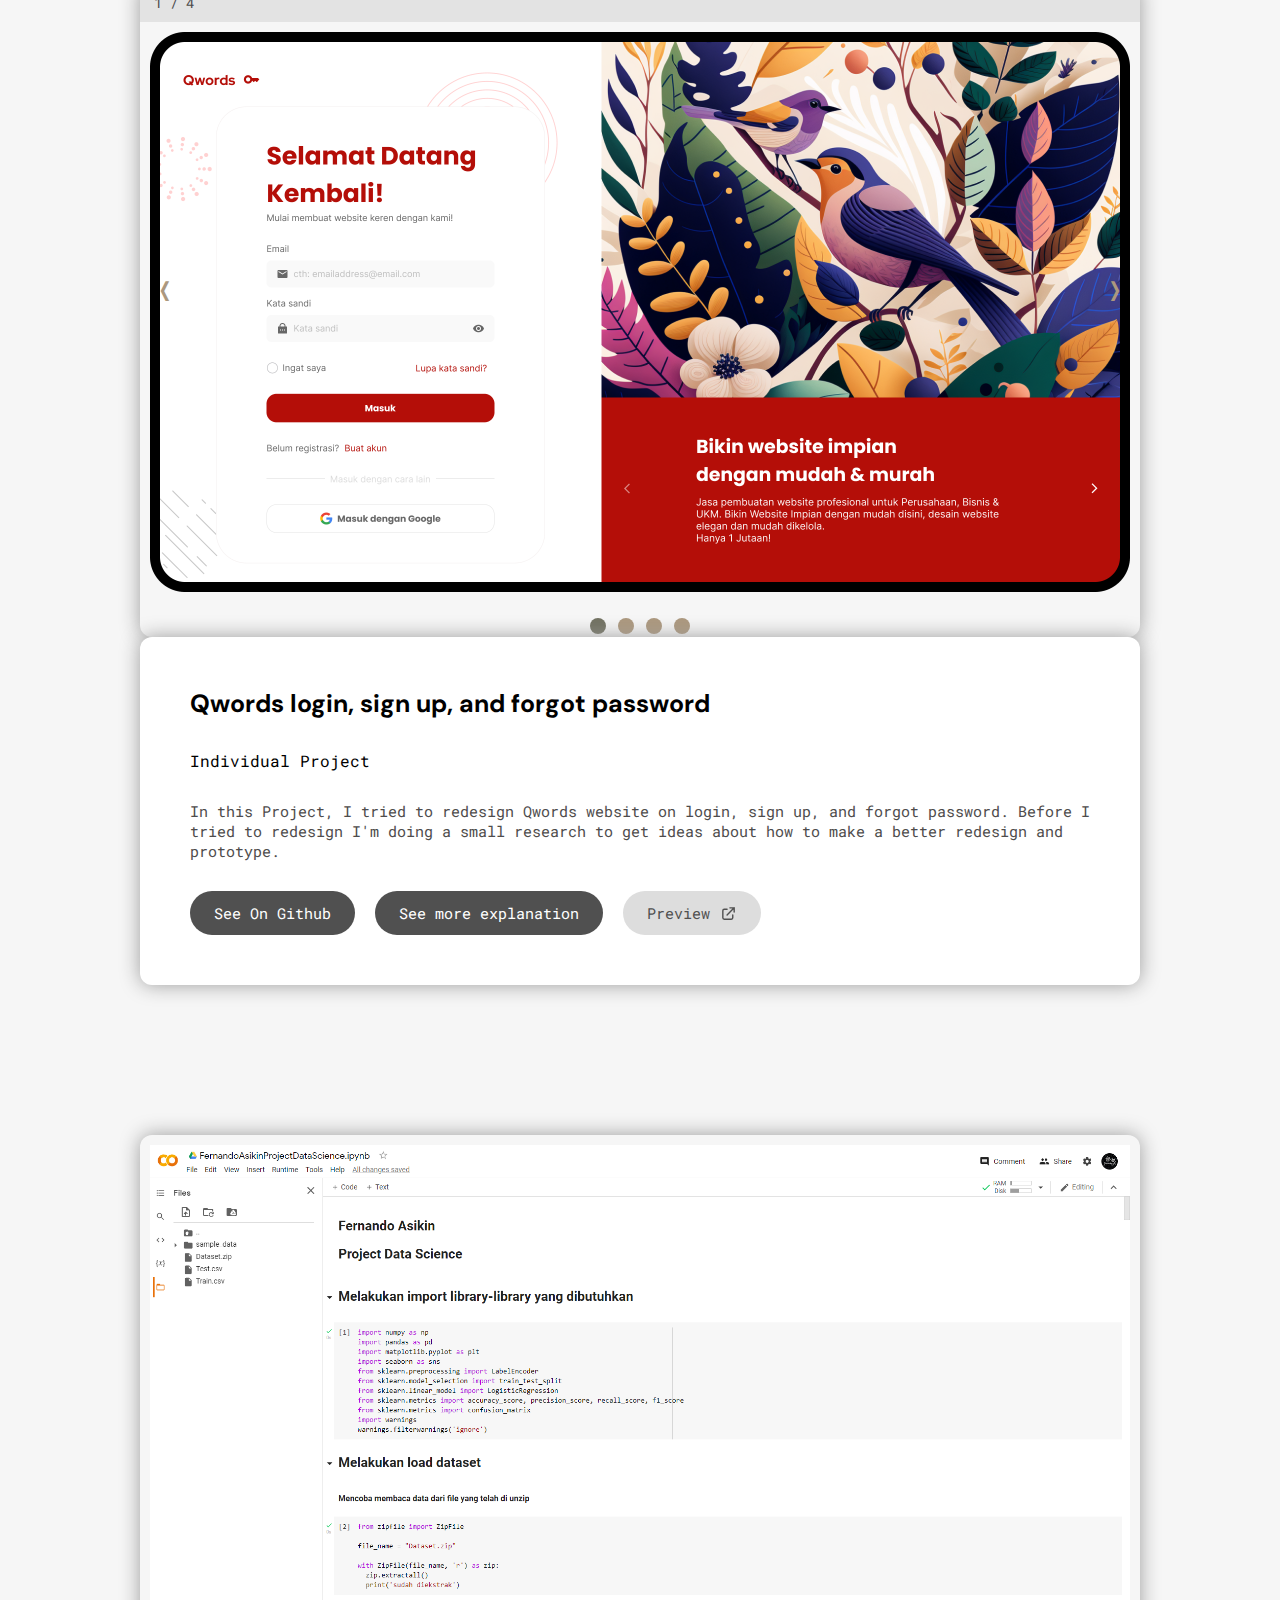
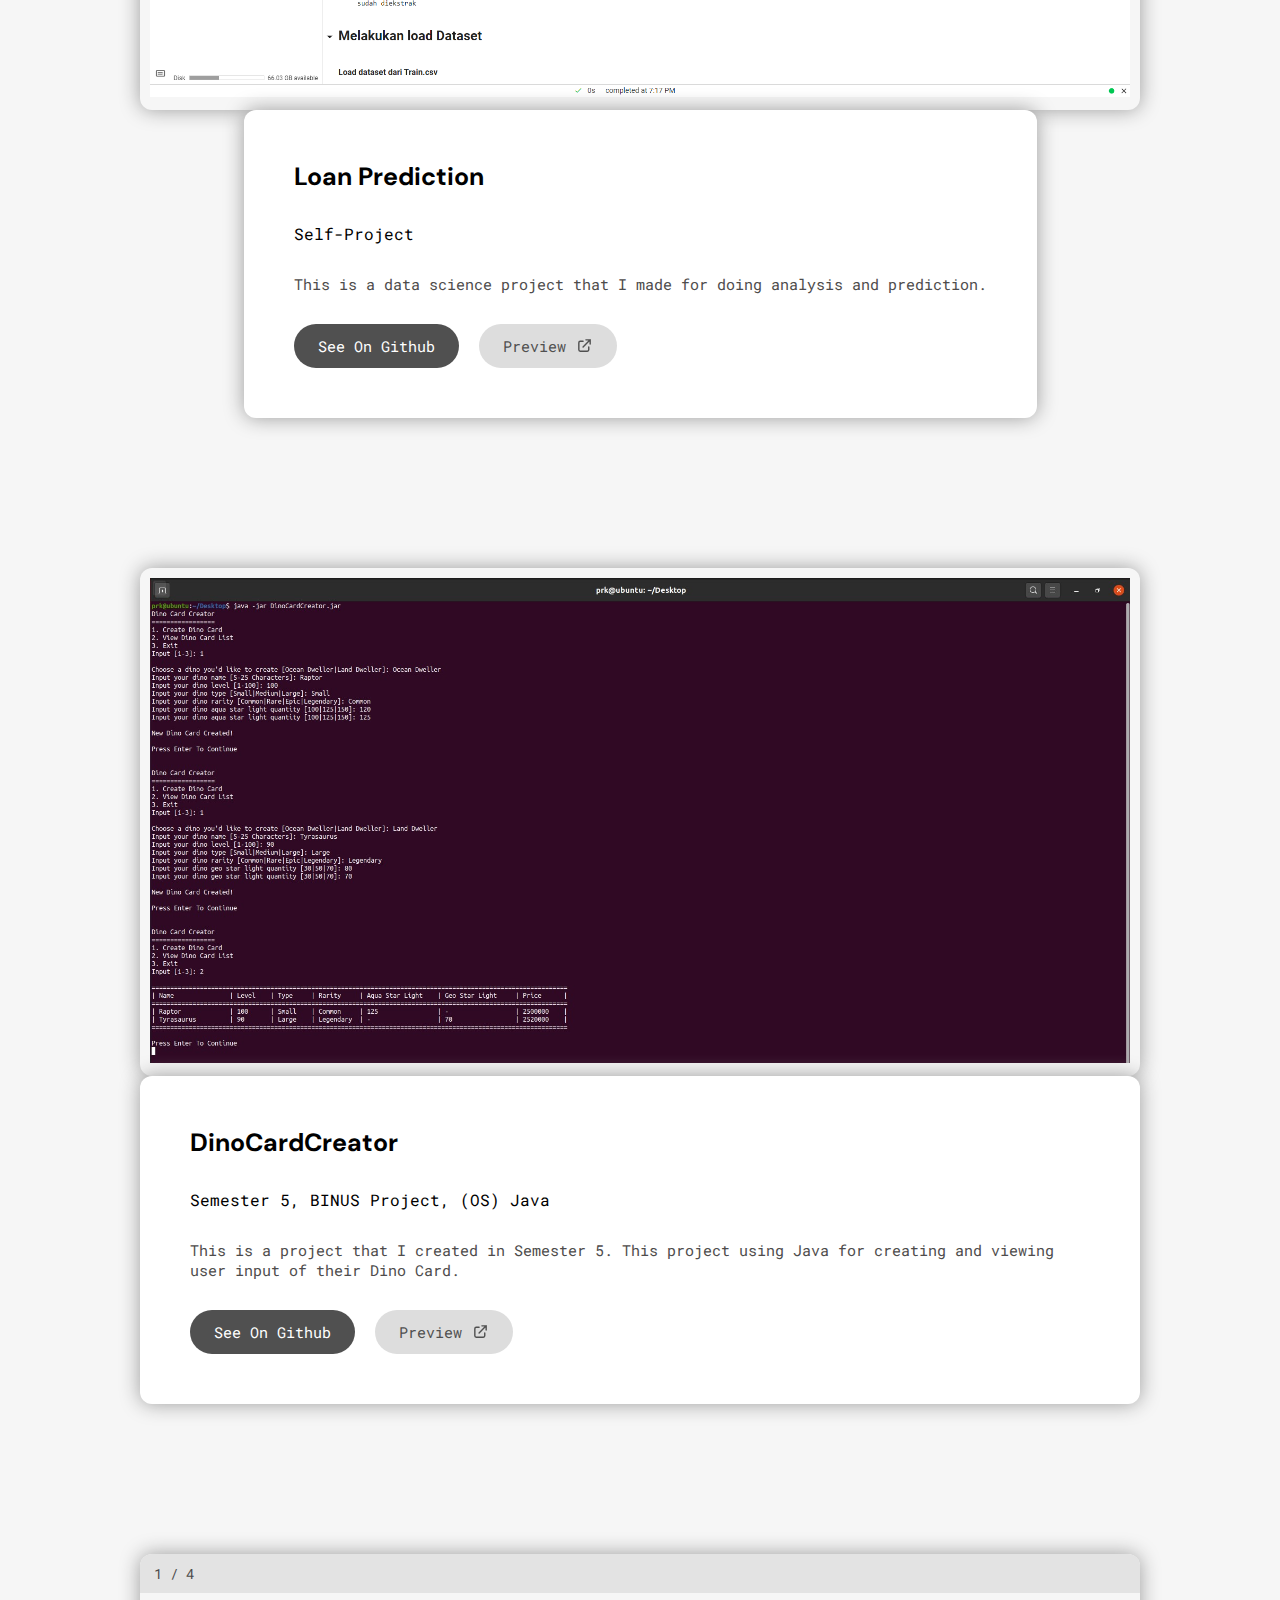
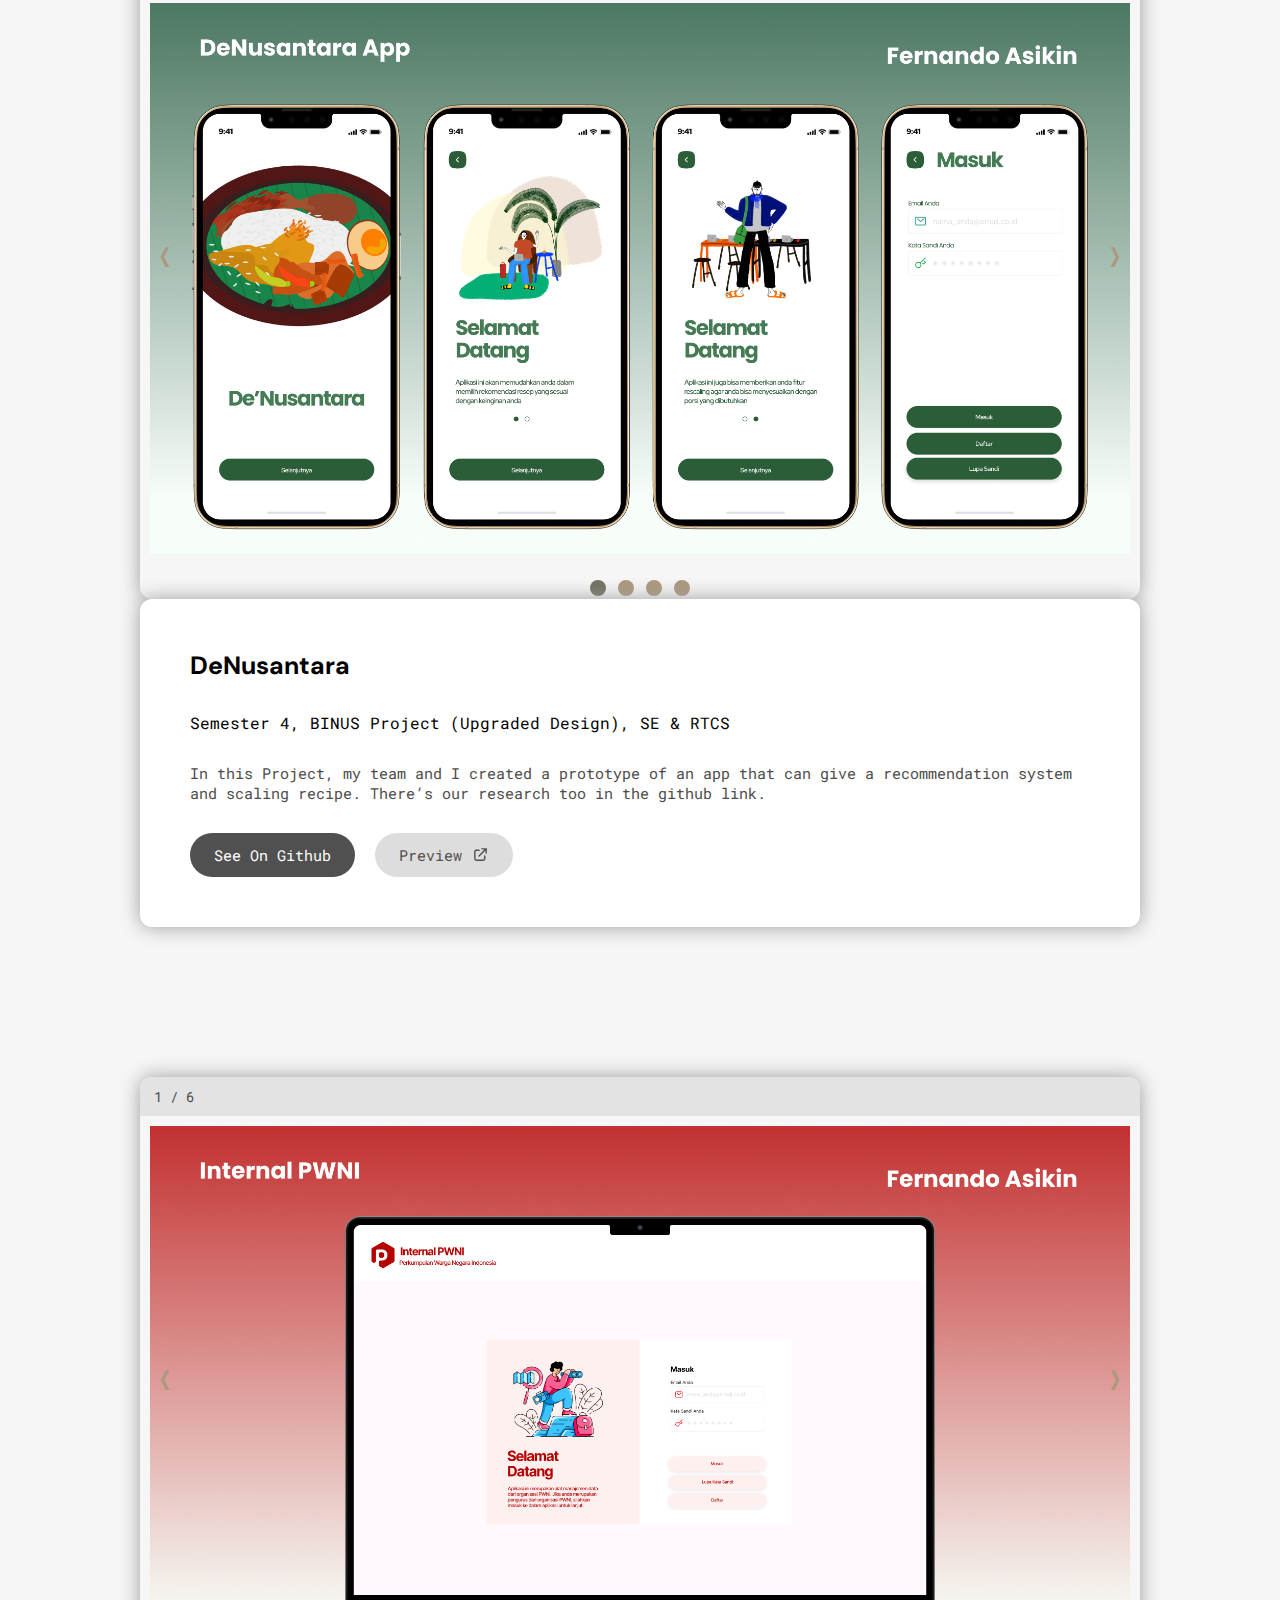
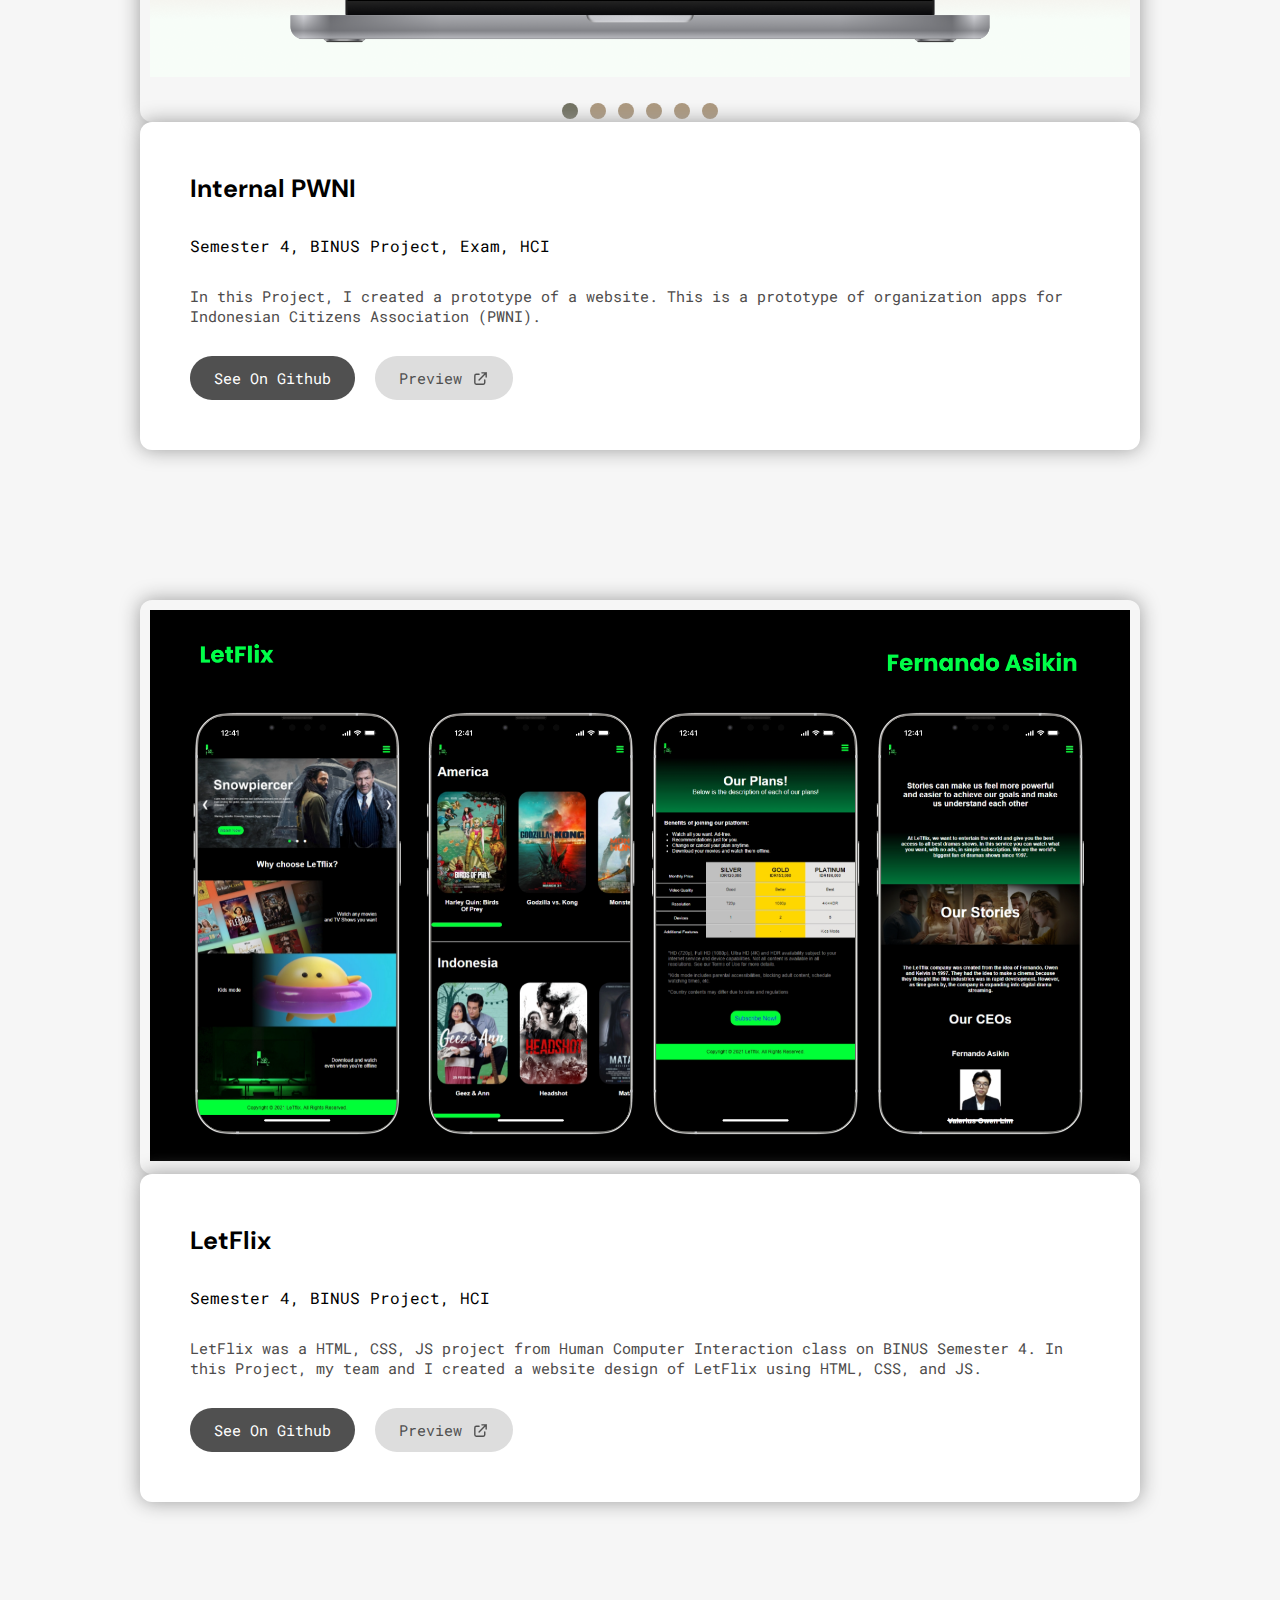
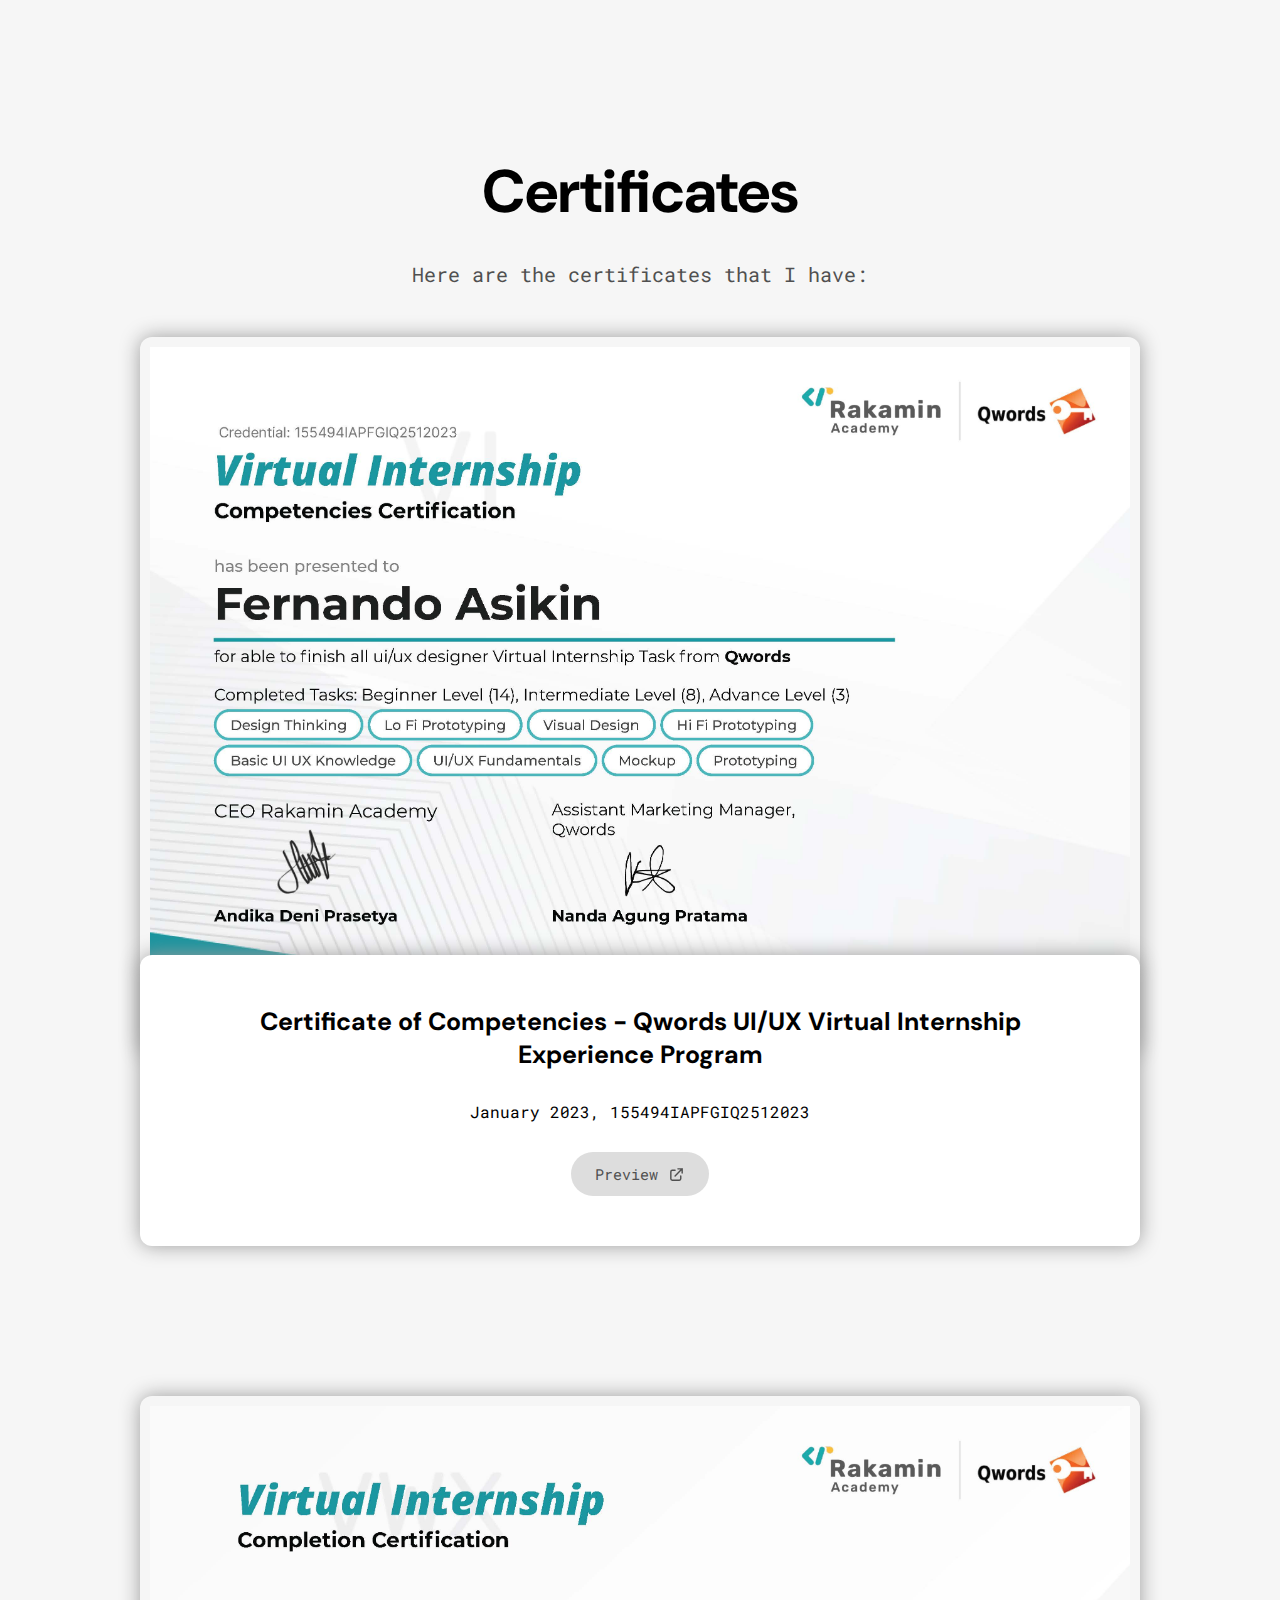
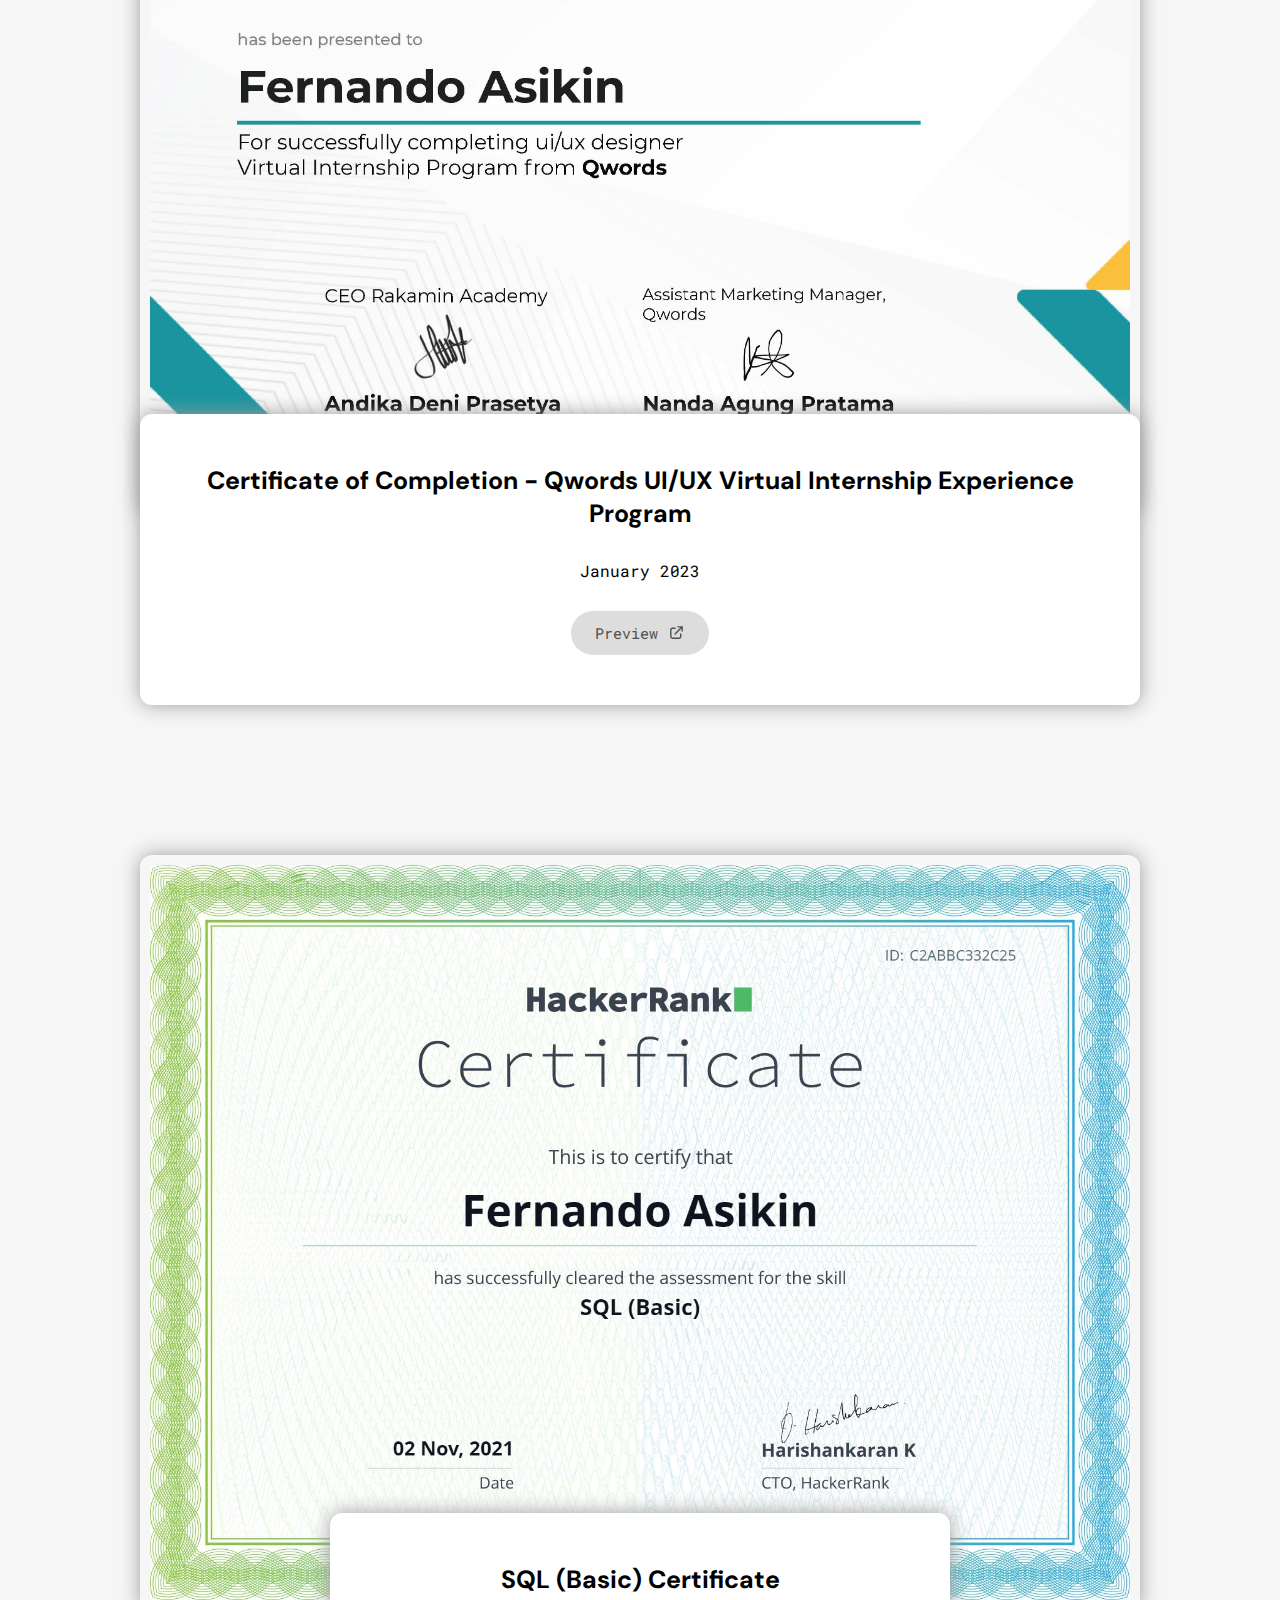
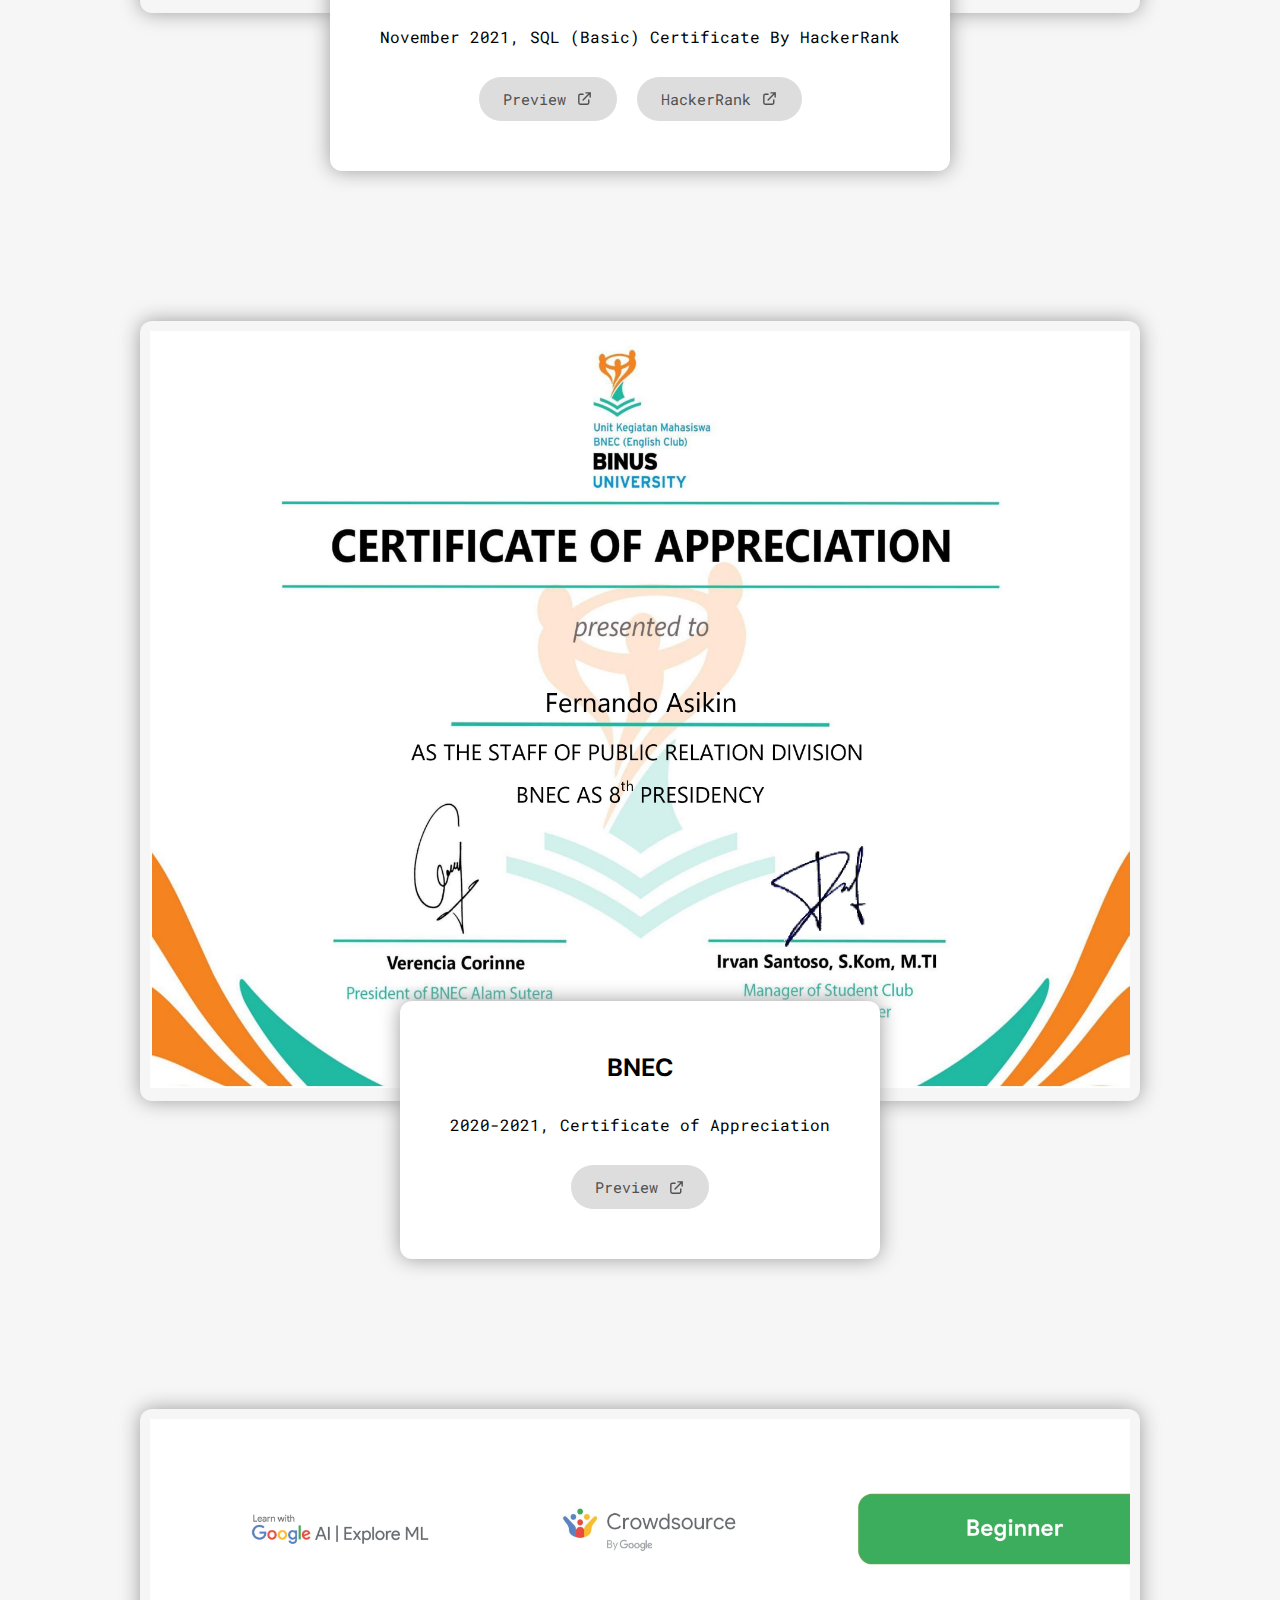
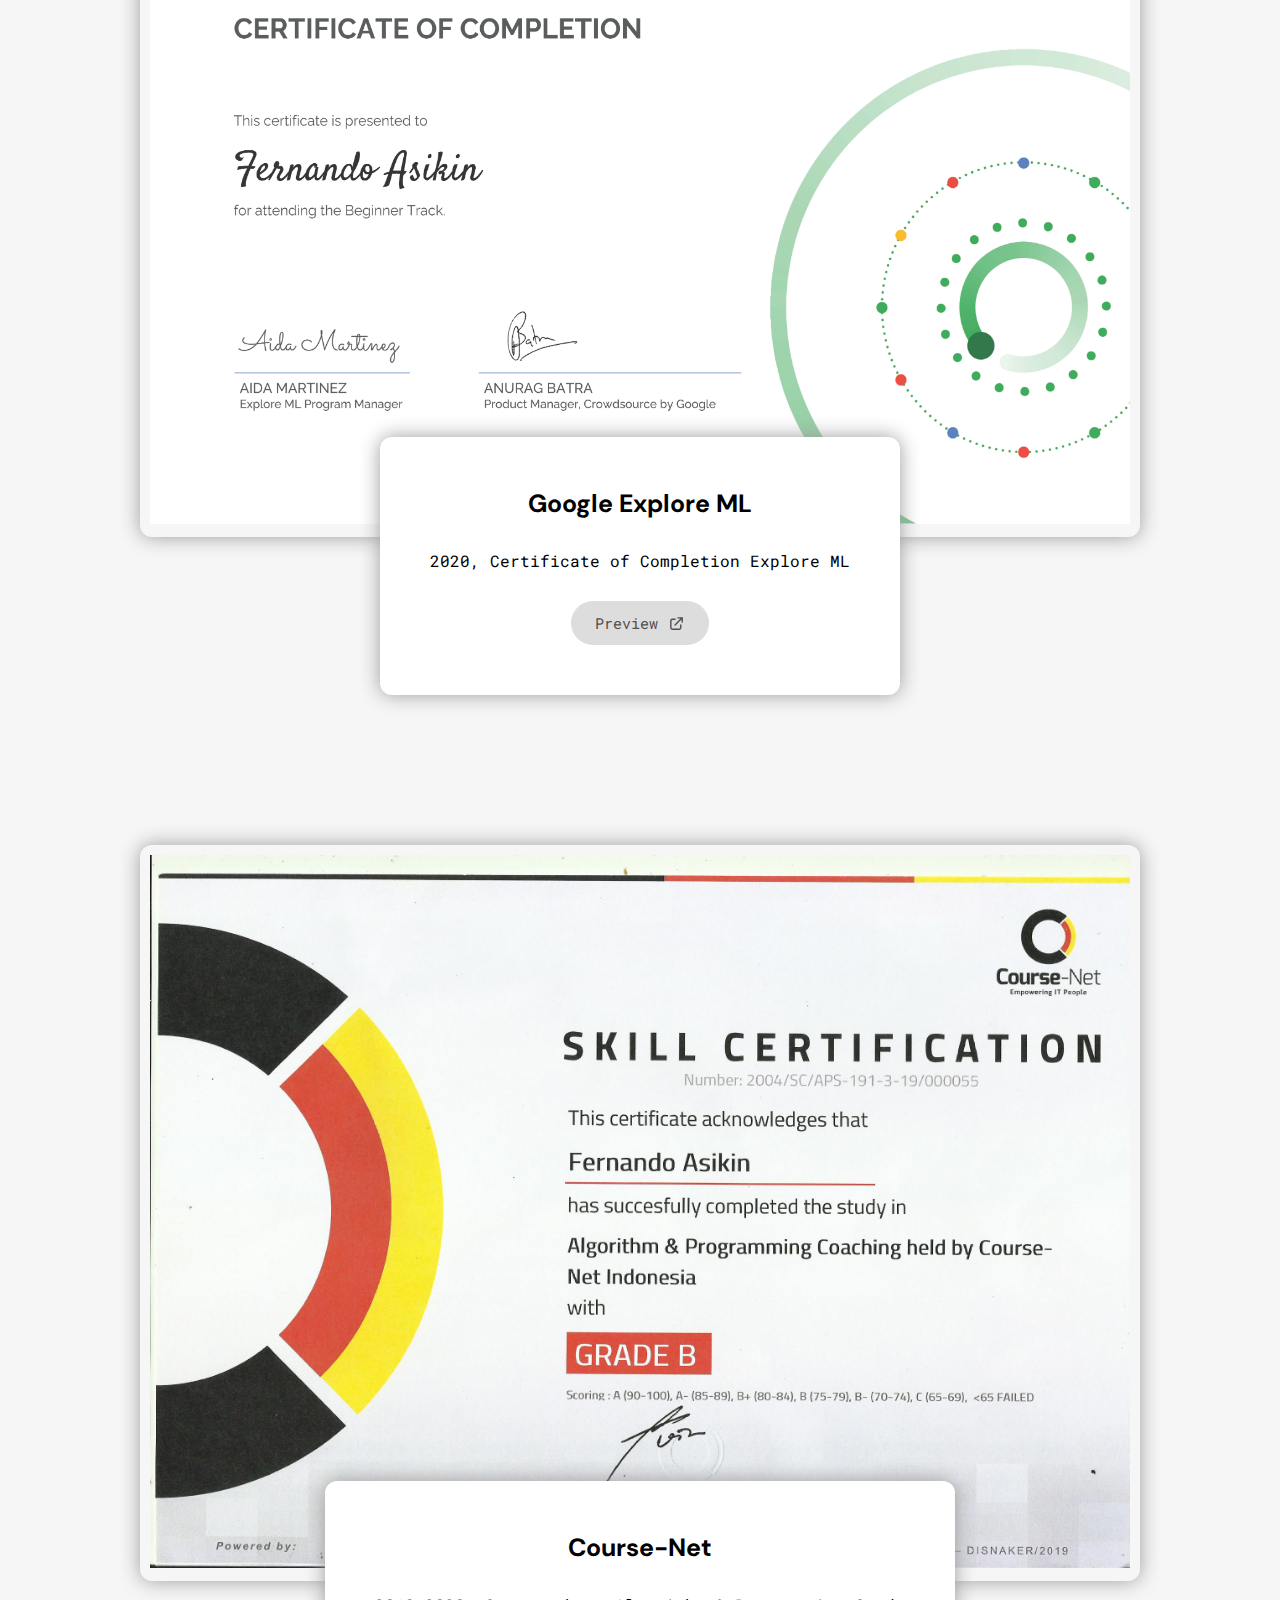
==== commit 7d747191: "Updated Designed CV" ====
--- a/index.html
+++ b/index.html
@@ -60,19 +60,19 @@
                 <h2 class="subheading">Fresh Graduate Computer Science from BINUS University</h2>
                 <p class="description">
                     a Computer Science Studies fresh graduate of BINUS University with a CGPA of 3.72 which are 
-fast-learning and curious to learning new things. I love to use my creativity, ideas, and my skills 
-to create a creative idea that not only looks beautiful but also can be useful for many people. 
-During my college year, I actively participated in organizations to hone my abilities and skills. I 
-also have working experience in UI/UX and data science. Highly interested and open to 
-opportunities in product design, product management, UI/UX, data science, and tech related 
-jobs.
+                    fast-learning and curious to learning new things. I love to use my creativity, ideas, and my skills 
+                    to create a creative idea that not only looks beautiful but also can be useful for many people. 
+                    During my college year, I actively participated in organizations to hone my abilities and skills. I 
+                    also have working experience in UI/UX and data science. Highly interested and open to 
+                    opportunities in product design, product management, UI/UX, data science, and tech related 
+                    jobs.
                 </p>
-                <div class="buttons">
+                <div class="buttonslink">
                     <a href="./content/Fernando Asikin - ATS Format.pdf" target="blank_" class="PrimButton">ATS CV</a>
-                     <a href="https://github.com/fernandoasikin" target="_blank" class="PrimButton">Github</a>
+                    <a href="./content/Fernando Asikin - Design Format.pdf" target="blank_" class="PrimButton">Design CV</a>
+                    <a href="https://github.com/fernandoasikin" target="_blank" class="PrimButton">Github</a>
                     <a href="https://github.com/fernandoasikin" target="_blank" class="PrimButton">Behance</a>
                 </div>
-
             </div>
             <div class="right">
                 <img class ="img" src="profile2.png" alt="Fernando Asikin">
@@ -81,6 +81,7 @@
     </section>
 
     <!-- End Hero Section -->
+
 
     <!-- Making Skills Section -->
     <section id="skills">
--- a/style.css
+++ b/style.css
@@ -327,6 +327,7 @@
     max-width: 1000px;
 }
 
+
 #hero .container{
     display:flex;
     align-items: center;
@@ -396,6 +397,18 @@
     object-fit: cover;
 }
 
+#hero .left .buttonslink {
+    padding-top: 20px;
+    padding-bottom: 20px;
+    opacity: 0; 
+    animation: show 0.5s ease-in forwards;
+    animation-delay: 1s;
+    margin-top: 3rem;
+    gap: 8px;
+    display: flex;
+    justify-content: flex-start;
+}
+
 /* on smaller screen */
 @media screen and (max-width:768px) {
     html{
@@ -420,8 +433,9 @@
         font-size: 4rem;
     }
 
-    #hero .left .buttons{
+    #hero .left .buttonslink{
         justify-content: center;
+        padding: 10px;
     }
 
     #hero .right .img{
@@ -433,7 +447,6 @@
 }
 
 /* End Hero Section */
-
 
 /* Making Skills Section */
 #skills{
@@ -1590,3 +1603,4 @@
     to {opacity: 2}
   }
 
+
